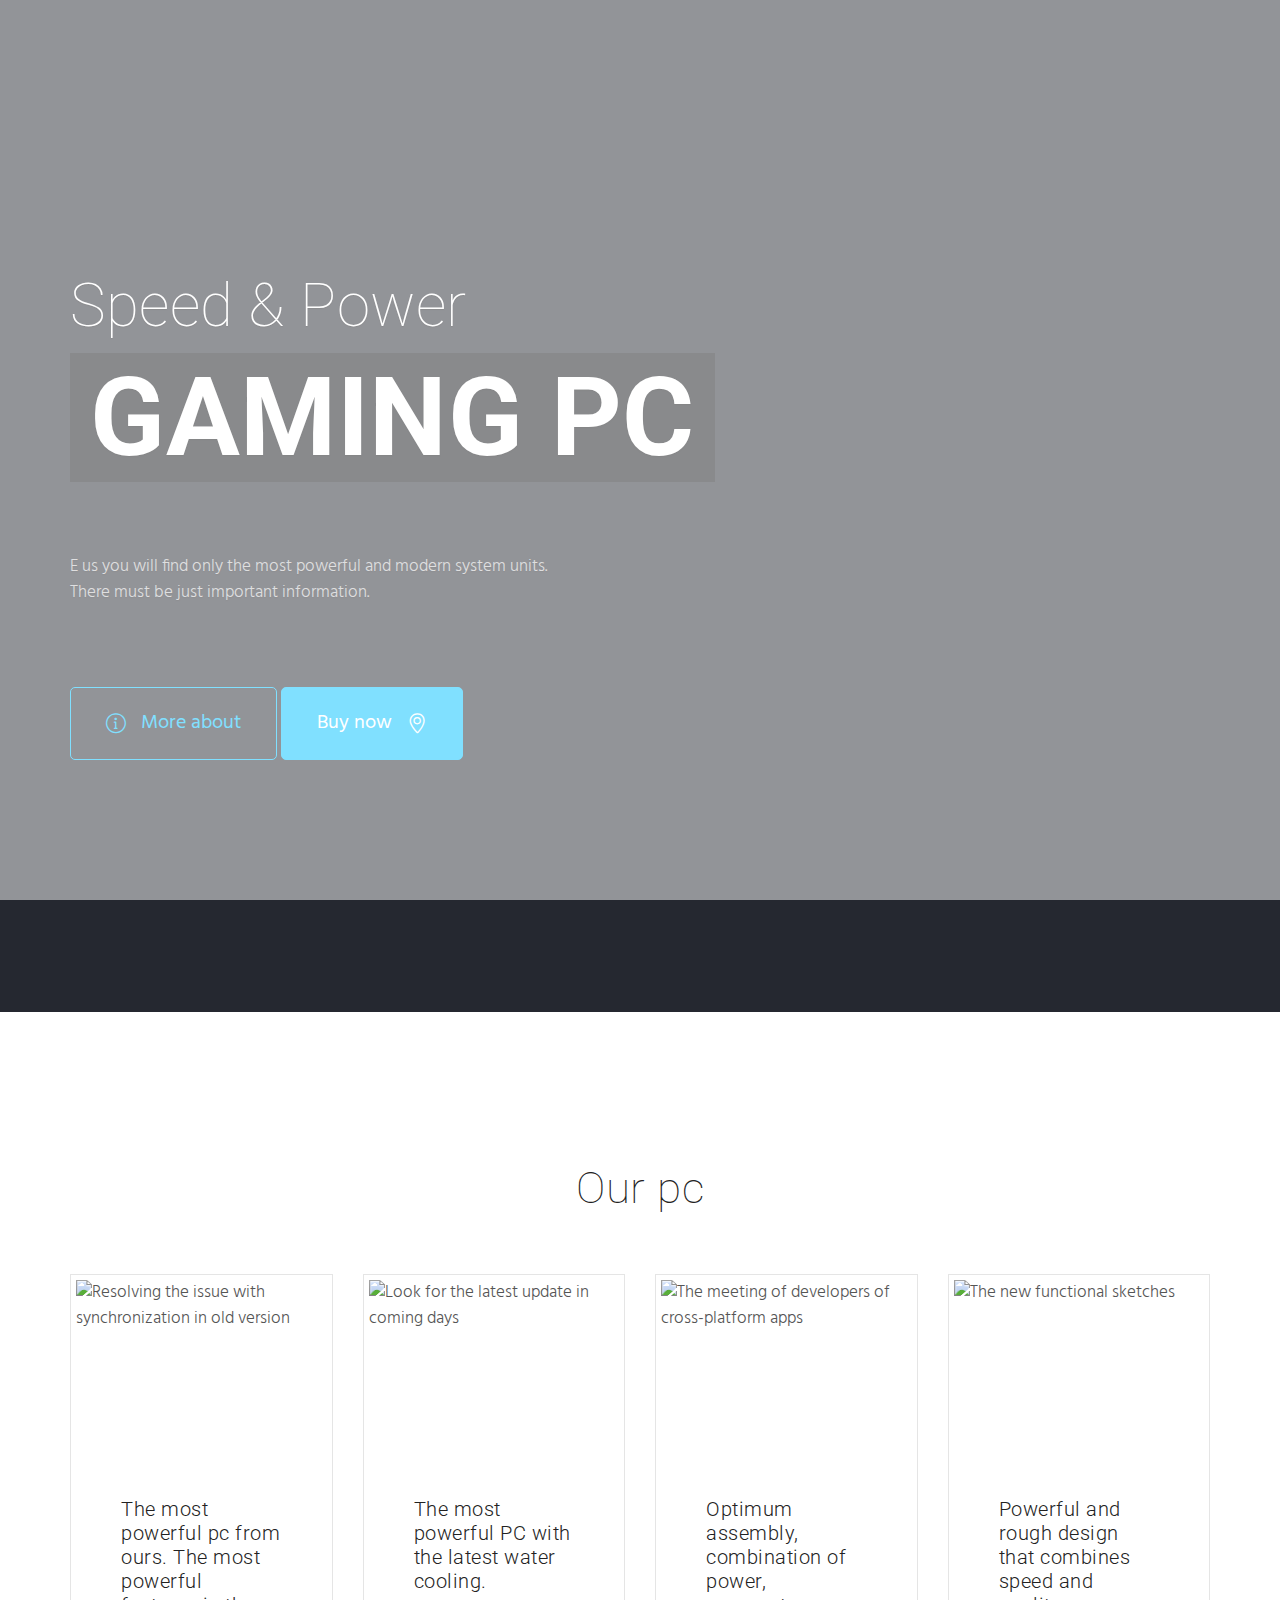
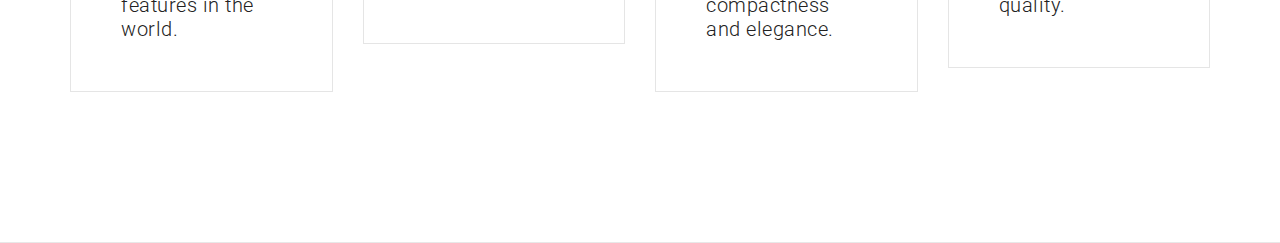
==== index.html @ 763e3b00 "4" ====
<!DOCTYPE html>
<html><head>
    <meta charset="utf-8">
    <meta name="viewport" content="width=device-width, initial-scale=1.0">
    <meta name="description" content="">
    <meta name="keywords" content="">
    <title>PC</title>
    <!--pageMeta-->
    <!-- Loading Bootstrap -->
    <link href="css/bootstrap.css" rel="stylesheet">
    <!-- Loading Elements Styles -->
    <link href="css/style.css" rel="stylesheet">
    <!-- Loading Magnific-Popup Styles -->
    <link href="css/magnific-popup.css" rel="stylesheet">
    <!-- Loading Font Styles -->
    <link href="css/iconfont-style.css" rel="stylesheet">
    <!-- WOW Animate-->
    <link href="scripts/animations/animate.css" rel="stylesheet">
    <!-- Datepicker Styles -->
    <link href="css/bootstrap-datepicker3.min.css" rel="stylesheet">
    <!-- Favicons -->
    <link rel="icon" href="images/favicons/favicon.png">
    <link rel="apple-touch-icon" href="images/favicons/apple-touch-icon.png">
    <link rel="apple-touch-icon" sizes="72x72" href="images/favicons/apple-touch-icon-72x72.png">
    <link rel="apple-touch-icon" sizes="114x114" href="images/favicons/apple-touch-icon-114x114.png">
    
    <!-- HTML5 shim, for IE6-8 support of HTML5 elements. All other JS at the end of file. -->
    <!--[if lt IE 9]>
      <script src="scripts/html5shiv.js"></script>
      <script src="scripts/respond.min.js"></script>
    <![endif]-->
    <!--headerIncludes-->
</head>

<body data-spy="scroll" data-target=".navMenuCollapse">
    <!--PRELOADER-->
			    <div id="preloader">
			        <div class="loading-data"></div>
			    </div>
    <div id="wrap">
    <!-- INTRO HALF RIGHT BLOCK -->
	<!-- RECENT POSTS 3 COL BLOCK -->
		<!-- INTRO LEFT BLOCK -->
	<header id="intro-left" class="intro-block bg-color1 dark-bg fixed-bg double-padding" style="background-image: url(&quot;https://hyperpc.ru/images/project/hyperboost/jove-2/gallery/HYP_0487.jpg&quot;); background-color: rgb(37, 40, 48); background-repeat: no-repeat; background-size: cover; background-attachment: fixed;" src="https://tehno-rating.ru/uploads/facts/414-fact-main-840.jpg">
		<div class="container">
			<div class="slogan">
				<h1>Speed &amp; Power</h1>
				<h2 class="giant-title"><strong class="text-highlight">Gaming PC</strong></h2>
				<p>E us you will find only the most powerful and modern system units.<br>
					There must be just important information.</p>
			</div>
			<a class="btn btn-lg btn-default goto" href="#"><i class="icon icon-info"></i> More about</a>
			<a class="btn btn-lg btn-primary goto" href="#">Buy now <i class="icon right-icon icon-pointer"></i></a>
		</div>
	</header><!-- RECENT POSTS 4 COL BLOCK -->
		<section id="blog-4col">
			<div class="container">
				<h2 class="title text-center">Our pc</h2>
				<div class="row">
					<div class="col-sm-3">
						<div class="post">
							<div class="post-media">
								<a href="#"><img src="https://hyperpc.ru/images/content/main-menu/hyperpc-exclusiven-pc-menu.jpg" alt="Resolving the issue with synchronization in old version" class="img-responsive" style="width: 251px; height: 167px; border-radius: 0px; border-color: rgb(85, 85, 85); border-style: none; border-width: 1px;"></a>
							</div>
							<div class="post-content">
								<h4 class="title"><a href="#">The most powerful pc from ours. The most powerful features in the world.</a></h4>
							</div>
						</div>
					</div>
					<div class="col-sm-3">
						<div class="post">
							<div class="post-media">
								<a href="#"><img src="https://fighters.ru/wp-content/uploads/2018/7b6-best_computers.jpg" alt="Look for the latest update in coming days" class="img-responsive" style="width: 251px; height: 167px; border-radius: 0px; border-color: rgb(85, 85, 85); border-style: none; border-width: 1px;"></a>
							</div>
							<div class="post-content">
								<h4 class="title"><a href="#">The most powerful PC with the latest water cooling.</a></h4>
							</div>
						</div>
					</div>
					<div class="col-sm-3">
						<div class="post">
							<div class="post-media">
								<a href="#"><img src="https://hyperpc.ru/images/content/main-menu/hyperpc-lumen-pc-menu.jpg" alt="The meeting of developers of cross-platform apps" class="img-responsive" style="width: 251px; height: 167px; border-radius: 0px; border-color: rgb(85, 85, 85); border-style: none; border-width: 1px;"></a>
							</div>
							<div class="post-content">
								<h4 class="title"><a href="#">Optimum assembly, combination of power, compactness and elegance.</a></h4>
							</div>
						</div>
					</div>	
					<div class="col-sm-3">
						<div class="post">
							<div class="post-media">
								<a href="#"><img src="https://encrypted-tbn0.gstatic.com/images?q=tbn:ANd9GcRo6nZ7JZdudbCDTx5ZKrKnv0HpkWaFPs0mXOSE7lLolKA1FNlr" alt="The new functional sketches" class="img-responsive" style="width: 251px; height: 167px; border-radius: 0px; border-color: rgb(85, 85, 85); border-style: none; border-width: 1px;"></a>
							</div>
							<div class="post-content">
								<h4 class="title"><a href="#">Powerful and rough design that combines speed and quality.</a></h4>
							</div>
						</div>
					</div>
				</div>
			</div>
		</section></div>
    <!-- /#wrap -->
    <!-- JavaScript -->
    <script src="scripts/jquery-1.11.2.min.js"></script>
    <script src="scripts/bootstrap.min.js"></script>
    <script src="scripts/jquery.validate.min.js"></script>
    <script src="scripts/smoothscroll.js"></script>
    <script src="scripts/jquery.smooth-scroll.min.js"></script>
    <script src="scripts/placeholders.jquery.min.js"></script>
    <script src="scripts/jquery.magnific-popup.min.js"></script>
    <script src="scripts/jquery.counterup.min.js"></script>
    <script src="scripts/waypoints.min.js"></script>
    <script src="scripts/video.js"></script>
    <script src="scripts/bigvideo.js"></script>
    <script src="scripts/animations/wow.min.js"></script>
    <script src="scripts/jquery.jCounter-0.1.4.js"></script>
    <script src="scripts/bootstrap-datepicker.min.js"></script>
    <script src="scripts/audio.min.js"></script>
    <script src="scripts/goodshare.min.js"></script>
    <script src="scripts/custom.js"></script>


</body></html>
---- css/style.css ----
@import url(http://fonts.googleapis.com/css?family=Hind:600,300);
@import url(http://fonts.googleapis.com/css?family=Roboto:500,100,300);
@import url(https://fonts.googleapis.com/css?family=Oswald:300);
@import url(https://fonts.googleapis.com/css?family=Dosis:300);
@import url(https://fonts.googleapis.com/css?family=Josefin+Sans:300);
@import url(https://fonts.googleapis.com/css?family=Lobster);
@import url(https://fonts.googleapis.com/css?family=Parisienne);
@import url(https://fonts.googleapis.com/css?family=Nothing+You+Could+Do);

/*----------------------------------------------------------------------------------------
                        FONT (OPEN SANS) IMPORT FROM GOOGLE FONTS 
-----------------------------------------------------------------------------------------*/


/*----------------------------------------------------------------------------------------
                        COMMON STYLES
-----------------------------------------------------------------------------------------*/

body {
    font-family: 'Hind', sans-serif;
    font-size: 17px;
    font-weight: lighter;
    line-height: 1.5;
    color: #555;
    background: #fff;
}

#wrap {
    overflow: hidden;
}

section,
header {
    padding-top: 150px;
    padding-bottom: 150px;
    position: relative;
    overflow: hidden;
    z-index: 1;
    border-bottom: 1px solid #e8e8e8;
}

section.dark-bg,
header.dark-bg,
.no-sep {
    border-bottom: none;
}

.container,
.container-fluid {
    position: relative;
    z-index: 1;
}

a,
a:hover,
a:focus {
    color: inherit;
    text-decoration: none;
    outline: 0;
    -webkit-transition: all 0.25s ease-out;
    transition: all 0.25s ease-out;
}

h1,
h2,
h3,
h4,
h5 {
    color: #222;
    line-height: 1.2;
    font-family: 'Roboto', sans-serif;
    font-weight: 100;
    letter-spacing: 0.5px;
}

h1 {
    font-size: 60px;
}

h2 {
    font-size: 44px;
    margin: 0 0 30px 0;
}

h3 {
    font-size: 26px;
    font-weight: 300;
}

h4 {
    font-size: 20px;
    font-weight: 300;
    margin: 10px 0 20px 0;
}

h5 {
    color: #00c0ff;
    font-size: 18px;
    font-weight: lighter;
    margin: 10px 0 20px 0;
}

.dark-bg h1,
.dark-bg h2,
.dark-bg h3,
.dark-bg h4 {
    color: #fff;
}

.dark-bg {
    color: #fff;
}

ul {
    margin: 0;
    padding: 0px;
    list-style: none;
}

blockquote {
    padding: 40px;
    display: block;
    position: relative;
    overflow: hidden;
    text-align: left;
    border-radius: 15px;
    border: 1px solid #e8e8e8;
}

blockquote small {
    text-align: inherit;
    padding: 30px 0 0 0;
    color: #aaa;
}

code {
    padding: 20px 20px 20px 80px;
    display: block;
    position: relative;
    text-align: left;
    border-radius: 15px;
    border: 1px solid #e8e8e8;
    color: #03C;
    background: none;
    overflow: auto;
}

code:before {
    content: '</>';
    font-size: 16px;
    font-weight: bold;
    padding-top: 20px;
    display: block;
    position: absolute;
    width: 60px;
    left: 0px;
    top: 0;
    bottom: 0;
    text-align: center;
    color: #ccc;
    background: #f8f8f8;
}

hr {
    margin-top: 20px;
    margin-bottom: 20px;
    border-color: rgba(0, 0, 0, 0.15);
}

.dark-bg hr {
    border-color: rgba(255, 255, 255, 0.4);
}

.table > thead > tr > th,
.table > tbody > tr > th,
.table > tfoot > tr > th,
.table > thead > tr > td,
.table > tbody > tr > td,
.table > tfoot > tr > td {
    padding: 20px;
    border-top: 1px solid rgba(0, 0, 0, 0.05);
}

.dark-bg .table > thead > tr > th,
.dark-bg .table > tbody > tr > th,
.dark-bg .table > tfoot > tr > th,
.dark-bg .table > thead > tr > td,
.dark-bg .table > tbody > tr > td,
.dark-bg .table > tfoot > tr > td {
    padding: 20px;
    border-top: 1px solid rgba(255, 255, 255, 0.1);
}

.table-hover > tbody > tr:hover {
    background-color: rgba(0, 0, 0, 0.025);
}

.dark-bg .table-hover > tbody > tr:hover {
    background-color: rgba(0, 0, 0, 0.2);
}

::-moz-selection {
    background: #00c0ff;
    color: #fff;
}

::selection {
    background: #00c0ff;
    color: #fff;
}

::-moz-selection {
    background: #00c0ff;
    color: #fff;
}

@media (max-width: 1200px) {
    section,
    header {
        padding-top: 100px;
        padding-bottom: 100px;
    }
}

@media (max-width: 992px) {
    body {
        text-align: center;
    }
    section,
    header {
        padding-top: 80px;
        padding-bottom: 80px;
    }
    .text-left,
    .text-right {
        text-align: center;
    }
    h1 {
        font-size: 40px;
    }
    h2 {
        font-size: 30px;
    }
    h3 {
        font-size: 24px;
    }
    h4 {
        font-size: 18px;
    }
    .row [class^=col-] {
        padding-bottom: 40px;
    }
    .row.no-dev [class^=col-],
    .row [class^=col-sm-] {
        padding-bottom: 0px;
    }
    .row [class^=col-]:last-child {
        padding-bottom: 0;
    }
}

@media (max-width: 767px) {
    .row [class^=col-sm-] {
        padding-bottom: 40px;
    }
}


/*----------------------------------------------------------------------------------------
                        FORM STYLES
-----------------------------------------------------------------------------------------*/

form {
    border-top: 1px solid rgba(0, 0, 0, 0.07);
}

.form-group {
    margin: 0;
}

.form-group .btn {
    border-radius: 0;
    font-size: inherit;
    padding: 20px;
}

.form-group input,
.input-group input,
.form-group textarea,
button {
    color: #222;
    box-shadow: none;
    -webkit-appearance: none;
    -moz-appearance: none;
    -ms-appearance: none;
    -o-appearance: none;
    appearance: none;
    border: 0;
    border-radius: 0;
}

.form-group.select-group select::-ms-expand {
    display: none;
}

.form-group.select-group select {
    border-radius: 0;
    border: none;
    outline: none;
    box-shadow: none;
    display: inline-block;
    -webkit-appearance: none;
    -moz-appearance: none;
    -ms-appearance: none;
    -o-appearance: none;
    appearance: none;
    cursor: pointer;
}

.form-group.select-group {
    position: relative
}

.form-group.select-group:before {
    content: '';
    position: absolute;
    bottom: 53%;
    right: 8px;
    width: 0;
    height: 0;
    border-style: solid;
    border-width: 0 4px 4px 4px;
    border-color: transparent transparent #888 transparent;
}

.form-group.select-group:hover:before {
    border-color: transparent transparent #444 transparent;
}

.form-group.select-group:after {
    content: '';
    position: absolute;
    top: 53%;
    right: 8px;
    width: 0;
    height: 0;
    border-style: solid;
    border-width: 4px 4px 0 4px;
    border-color: #888 transparent transparent transparent;
}

.form-group.select-group:hover:after {
    border-color: #444 transparent transparent transparent;
}

.form-group.select-group:before,
.form-group.select-group:after {
    -webkit-transition: all 0.25s ease-in;
    transition: all 0.25s ease-in;
}

.input-group input:focus,
.form-group input:focus,
.form-group textarea:focus,
.input-group button:focus {
    box-shadow: none;
    -webkit-transition: none;
    transition: none;
    border: 0;
    outline: 0;
}

.placeholdersjs,
option[disabled] {
    color: #aaa !important;
}

input.form-control,
select.form-control,
.form-group.select-group select,
.input-group input:focus,
.form-group input:focus,
textarea.form-control {
    border-bottom: 1px solid rgba(0, 0, 0, 0.07);
    padding: 20px 25px 20px 0;
    line-height: 1.6;
    font-size: inherit;
    height: auto;
    width: 100%;
    background: none;
    color: inherit;
}

textarea.form-control {
    resize: none;
    border: none;
}

form button {
    margin-top: 40px;
}

form label {
    display: block;
    font-size: 14px;
    font-weight: normal;
    position: relative;
    margin: 0;
}

form label.error {
    background: #e44646;
    color: #fff;
    padding: 5px 10px;
}

form label.valid {
    display: none !important;
}

.dark-bg form,
.dark-bg form .form-control {
    border-color: rgba(255, 255, 255, 0.2);
}

.form-container {
    background: #fff;
    padding: 40px;
    border-radius: 3px;
}

.dark-bg .form-container {
    background: #252830;
}

.form-container form {
    margin: 0 0 40px 0;
}

.form-container .title,
.form-container p,
.form-container small {
    margin: 0 0 40px 0;
}

.form-container *:last-child {
    margin-bottom: 0;
}

form.line-form {
    border: none;
}

form.line-form input,
form.line-form input:focus,
form.line-form select.form-control,
form.line-form select.form-control:focus {
    border-top: 1px solid #eee;
    border-bottom: 1px solid #eee;
    color: #555;
}

form.line-form select.form-control,
form.line-form select.form-control:focus {
    height: 69px;
}

form.line-form .form-control {
    background: #fff;
    padding: 20px 25px;
    border-right: none;
    border-left: none;
}

form.line-form > div:first-child .form-control {
    border-radius: 3px 0 0 3px;
    border-left: 1px solid #eee;
}

form.line-form button,
form.line-form button:hover,
form.line-form button:focus {
    height: 69px;
    font-size: inherit;
    line-height: 24px;
    padding: 20px 25px;
    border-radius: 0 3px 3px 0;
    border-left: none;
    overflow: hidden;
    margin: 0;
}

form.line-form button .icon {
    font-size: 24px;
}

form.line-form button.btn-primary-white,
form.line-form button.btn-primary-white:hover,
form.line-form button.btn-primary-white:focus,
form.line-form button.btn-primary-white:active {
    border: 1px solid #eee;
    border-left: none;
}

form.line-form label.error {
    margin: 10px 0 0 0;
    display: inline-block;
    padding: 10px 20px;
}

form.line-form.two-fields .form-group {
    float: left;
    width: 40%;
}

form.line-form.five-fields .form-group {
    float: left;
    width: 16.66%;
}

form.line-form .form-control {
    border-left: 1px solid #eee;
}

form.line-form .input-daterange input:last-child,
form.line-form .input-daterange input:first-child {
    border-radius: 0;
}

form.line-form.two-fields button {
    float: left;
    width: 20%;
}

form.line-form.five-fields button {
    float: left;
    width: 16.66%;
}

.dark-bg form.line-form .form-control {
    border-color: #eee;
}

@media (max-width: 767px) {
    form.line-form.two-fields .form-group,
    form.line-form.two-fields button,
    form.line-form.five-fields .form-group,
    form.line-form.five-fields button {
        float: none;
        width: 100%;
        border-radius: 0;
    }
    form.line-form.two-fields .form-group input,
    form.line-form.five-fields .form-group input {
        border: none;
    }
    form.line-form.two-fields .form-group:first-child input,
    form.line-form.five-fields .form-group:first-child input {
        border-bottom: 1px solid #eee;
        border-right: none;
        border-radius: 0;
    }
}


/*----------------------------------------------------------------------------------------
                        DATA LIST STYLE
----------------------------------------------------------------------------------------*/

.data-list li,
.data-list-alt li {
    padding-left: 45px;
    padding-bottom: 30px;
    position: relative;
}

.data-list .icon,
.data-list-alt .icon {
    position: absolute;
    top: 0;
    left: 0;
    font-size: 130%;
    opacity: 0.4;
}

.data-list-alt li {
    border-top: 1px solid rgba(0, 0, 0, 0.05);
    padding-top: 15px;
    padding-bottom: 15px;
}

.data-list-alt .icon {
    top: 15px;
}

@media (max-width: 992px) {
    .data-list li {
        padding-left: 0;
    }
    .data-list .icon {
        position: relative;
        display: block;
        top: auto;
        left: auto;
        padding-bottom: 10px;
        margin: 0;
    }
}


/*----------------------------------------------------------------------------------------
                        BUTTONS STYLES
-----------------------------------------------------------------------------------------*/

.btn:focus,
.btn:active:focus,
.btn.active:focus {
    outline: 0px auto -webkit-focus-ring-color;
}

.input-group-btn:last-child > .btn,
.input-group-btn:last-child > .btn-group {
    margin-left: 0;
}

.btn {
    font-size: inherit;
    -webkit-transition: all 0.25s ease-in;
    transition: all 0.25s ease-in;
}

.btn-sm,
.btn-group-sm > .btn {
    font-size: 14px;
    padding: 3px 7px;
}

.btn-lg,
.btn-group-lg > .btn {
    padding: 22px 35px;
    font-size: inherit;
    font-size: 20px;
    border-radius: 5px;
}

.btn-primary {
    background: #00c0ff;
    border-color: #00c0ff;
}

.btn-primary:hover,
.btn-primary:focus,
.btn-primary:active {
    background: #009acc;
    border-color: #009acc;
}

.btn-primary-white {
    background: #fff;
    border-color: #fff;
    color: #00c0ff;
}

.btn-primary-white:hover,
.btn-primary-white:focus,
.btn-primary-white:active {
    background: #fff;
    border-color: #fff;
    color: #00c0ff;
}

.btn-default {
    border: 1px solid #00c0ff;
    color: #00c0ff;
    background: none;
}

.btn-default:hover,
.btn-default:focus,
.btn-default:active {
    border: 1px solid #009acc;
    color: #009acc;
    background: none;
}

.btn-default-white,
.btn-default-white:hover,
.btn-default-white:focus,
.btn-default-white:active {
    border: 1px solid #fff;
    color: #fff;
    background: none;
}

.download-btn,
.download-btn:hover,
.download-btn:active,
.download-btn:visited {
    display: inline-block;
    position: relative;
    border-radius: 5px;
    background: #000;
    color: #fff;
    overflow: hidden;
    text-align: left;
    padding: 15px 25px 12px 75px;
    font-size: 13px;
    line-height: 1.1;
    vertical-align: middle;
}

.download-btn b {
    display: block;
    padding-top: 4px;
    font-size: 25px;
    font-weight: lighter;
    white-space: nowrap;
}

.download-btn .icon {
    font-size: 40px;
    position: absolute;
    top: 15px;
    left: 20px;
}

a.read-more {
    display: inline-block;
    padding: 0px 5px;
    margin: 0 0 -4px 5px;
    font-size: 16px;
    font-weight: bold;
    line-height: 1;
    border-radius: 2px;
    letter-spacing: 3px;
}

a.read-more:hover {
    color: #00c0ff;
}

/*
a.round-btn{
    position: relative;
    display: inline-block;
    height: 100px;
    width: 100px;
    text-align: center;
    line-height: 107px;
    font-size: 20px;
    background: rgba(0,0,0,0.25);
    border-radius: 50%;
    border:1px solid #fff;
}

a.round-btn:hover{
    background: rgba(0,0,0,0.8);
}
*/

.btn,
.download-btn {
    margin-bottom: 2px;
    margin-top: 2px;
}

.marker-circle {
    display: inline-block;
    background: url(../images/marker-circle-dark.png) center no-repeat;
    background-size: contain;
    padding: 40px 0;
    text-align: center;
}

.dark-bg .marker-circle {
    background: url(../images/marker-circle-light.png) center no-repeat;
    background-size: contain;
}

.marker-arrow-left {
    display: inline-block;
    background: url(../images/marker-arrow-left-dark.png) left no-repeat;
    padding-left: 150px;
    text-align: right;
}

.dark-bg .marker-arrow-left {
    background: url(../images/marker-arrow-left-light.png) left no-repeat;
}

.marker-arrow-right {
    display: inline-block;
    background: url(../images/marker-arrow-right-dark.png) right no-repeat;
    padding-right: 150px;
    text-align: left;
}

.dark-bg .marker-arrow-right {
    background: url(../images/marker-arrow-right-light.png) right no-repeat;
}

.marker-arrow-down {
    display: inline-block;
    background: url(../images/marker-arrow-down-dark.png) center top no-repeat;
    padding-top: 125px;
}

.dark-bg .marker-arrow-down {
    background: url(../images/marker-arrow-down-light.png) center top no-repeat;
}

.marker-arrow-up {
    display: inline-block;
    background: url(../images/marker-arrow-up-dark.png) center bottom no-repeat;
    padding-bottom: 125px;
}

.dark-bg .marker-arrow-up {
    background: url(../images/marker-arrow-up-light.png) center bottom no-repeat;
}


/*----------------------------------------------------------------------------------------
                        BACKGROUND TYPE STYLES
-----------------------------------------------------------------------------------------*/

.bg-color1 {
    background-color: #252830;
}

.bg-color2 {
    background-color: #00c0ff;
}

.bg-color3 {
    background-color: #f8f9fb;
}

.cover-bg,
.fixed-bg,
.pattern-bg,
.contain-bg {
    background-repeat: no-repeat;
    background-position: center;
    background-size: cover;
}

.contain-bg {
    background-size: contain;
    background-position: center bottom;
}

.fixed-bg {
    background-attachment: fixed;
}

.pattern-bg {
    background-repeat: repeat;
    background-size: auto;
}

.video-bg {
    position: absolute;
    top: 0;
    left: 0;
    height: 100%;
    width: 100%;
    text-align: left;
    opacity: 0.5;
    z-index: 0;
}

@media only screen and (-webkit-min-device-pixel-ratio: 2) and (max-device-width: 1024px) {
    .fixed-bg {
        background-attachment: scroll !important;
    }
}


/*----------------------------------------------------------------------------------------
                        TITLE STYLES
-----------------------------------------------------------------------------------------*/

.title {
    margin: 0 0 60px 0;
}

h3.title,
h4.title {
    margin: 0 0 30px 0;
}

h1.sub-title,
h2.sub-title,
h3.sub-title,
h4.sub-title {
    color: #00c0ff;
    margin: 0 0 60px 0;
}

.bg-color2 .sub-title {
    color: #fff;
}

.big-title,
.giant-title,
.mega-title {
    font-size: 70px;
    font-weight: 100;
    text-transform: uppercase;
    margin-bottom: 70px;
}

.giant-title {
    font-size: 110px;
}

.mega-title {
    font-size: 200px;
}

.mega-title .icon {
    font-size: 80%;
}

.big-title.zero-bottom,
.giant-title.zero-bottom {
    margin-bottom: 0;
}

.icon {
    margin-right: 10px;
}

.btn .icon {
    vertical-align: middle;
}

.right-icon {
    margin-left: 10px;
    margin-right: 0;
}

.big-icon {
    display: inline-block;
    font-size: 64px;
}

.center-icon {
    margin-right: auto;
    margin-left: auto;
}

.big-right-icon {
    font-size: 64px;
    margin-left: 10px;
    margin-right: 0;
}

.border-block {
    border: 1px solid rgba(0, 0, 0, 0.1);
    padding: 30px;
}

.dark-bg .border-block {
    border: 1px solid rgba(255, 255, 255, 0.3);
}

.text-highlight {
    background: rgba(0, 0, 0, 0.5);
    padding: 0 20px;
}

.trans-link a {
    opacity: 0.5;
}

.trans-link a:hover {
    opacity: 1;
}

@media (max-width: 767px) {
    .big-title,
    .giant-title {
        font-size: 40px;
    }
    .mega-title {
        font-size: 100px;
    }
}


/*----------------------------------------------------------------------------------------
                        TOGGLES STYLES
-----------------------------------------------------------------------------------------*/

.panel {
    border: 1px solid rgba(0, 0, 0, 0.1);
    box-shadow: none;
    -webkit-box-shadow: none;
    border-radius: 0;
    background-color: #fff;
}

a.panel-heading {
    display: block;
    position: relative;
    border-bottom-width: 1px;
    border-bottom-style: solid;
    border-color: rgba(0, 0, 0, 0.1);
    font-weight: bold;
    padding: 20px 60px 20px 25px;
    color: #00c0ff;
    text-align: left;
}

a.panel-heading:after {
    content: "";
    display: block;
    position: absolute;
    top: 31px;
    right: 25px;
    height: 10px;
    width: 10px;
    border-left: 1px solid rgba(0, 0, 0, 0.2);
    border-top: 1px solid rgba(0, 0, 0, 0.2);
    transform: rotate(45deg);
    -webkit-transform: rotate(45deg);
    -moz-transform: rotate(45deg);
    -ms-transform: rotate(45deg);
    -o-transform: rotate(45deg);
}

a.panel-heading.collapsed:after {
    top: 25px;
    border: none;
    border-right: 1px solid rgba(0, 0, 0, 0.2);
    border-bottom: 1px solid rgba(0, 0, 0, 0.2);
}

.panel-body {
    padding: 40px;
}

.dark-bg .panel {
    background-color: #202229;
}

.dark-bg a.panel-heading:after,
.dark-bg .panel-group .panel-heading + .panel-collapse > .panel-body,
.dark-bg a.panel-heading{
    border-color: rgba(255, 255, 255, 0.2);
}


/*----------------------------------------------------------------------------------------
                        COUNTDOWN STYLES
-----------------------------------------------------------------------------------------*/

.countdown {
    margin-bottom: 20px;
    border: 2px solid rgba(0, 0, 0, 0.25);
    border-radius: 4px;
    display: inline-block;
    padding: 50px 30px;
}

.dark-bg .countdown {
    border: 2px solid rgba(255, 255, 255, 0.25);
}

.countdown > div {
    display: inline-block;
    margin: 0 40px;
}

.countdown > div div {
    font-size: 80px;
    line-height: 1;
    font-family: 'Roboto', sans-serif;
}

.countdown em {
    font-style: normal;
    display: block;
    opacity: 0.5;
    font-size: 14px;
}


/*----------------------------------------------------------------------------------------
                        TABS STYLES
-----------------------------------------------------------------------------------------*/

.nav-tabs-round {
    display: block;
    padding: 30px 0;
}

.nav-tabs-round li {
    display: inline-block;
}

.nav-tabs-round li a {
    border-radius: 40px;
    border: 1px solid transparent;
    display: block;
    padding: 15px 25px;
    margin-bottom: 2px;
}

.nav-tabs-round > li.active > a,
.nav-tabs-round > li.active > a:hover,
.nav-tabs-round > li.active > a:focus {
    border: 1px solid #00c0ff;
    color: #00c0ff;
    background: none;
}

.nav-tabs li a {
    padding: 20px 25px;
    font-weight: bold;
    display: block;
}

.nav-tabs li.active a,
.nav-tabs li.active a:hover,
.nav-tabs li.active a:focus {
    color: #00c0ff;
}

.nav-tabs li a:hover {
    background: none;
}

.tab-content {
    padding: 35px 25px;
    background-color: #fff;
}

.tab-content-border {
    padding: 20px;
    border: 1px solid #ddd;
    border-top: none;
}

.tab-content-zero {
    padding: 0;
}

.tab-content-border .data-list {
    margin: 40px 0 0 40px;
}

@media (max-width: 767px) {
    .nav-tabs > li {
        float: none;
    }
    .nav-tabs > li a {
        display: block;
        border-top: 1px solid #ddd;
        border-right: 1px solid #ddd;
        border-left: 1px solid #ddd;
        border-radius: 0;
        margin: 0;
    }
    .nav-tabs li:first-child a {
        border-radius: 4px 4px 0 0;
    }
    .nav-tabs > li a:hover,
    .nav-tabs > li.active > a,
    .nav-tabs > li.active > a:hover,
    .nav-tabs > li.active > a:focus {
        border-color: #ddd;
    }
}

@media (max-width: 992px) {
    .tab-content-border .data-list {
        margin: 40px 0 0 0;
    }
}


/*----------------------------------------------------------------------------------------
                        PRELOADER STYLES
----------------------------------------------------------------------------------------*/

#preloader {
    top: 0;
    right: 0;
    bottom: 0;
    width: 100%;
    height: 100%;
    left: 0;
    position: fixed;
    z-index: 9999;
}

#preloader:not(.dark-bg) {
    background: #fff;
}

#preloader .loading-data {
    position: absolute;
    top: 50%;
    left: 50%;
    width: 36px;
    height: 36px;
    margin: -18px 0 0 -18px;
    text-align: center;
    border-radius: 50%;
    border: 2px solid #00c0ff;
    border-top-color: rgba(0, 192, 255, 0);
    -webkit-animation: loader-animation 0.8s infinite linear;
    animation: loader-animation 1s infinite linear;
    -webkit-animation-fill-mode: both;
    animation-fill-mode: both;
}

@-webkit-keyframes loader-animation {
    from {
        transform: rotate(0deg);
        -webkit-transform: rotate(0deg);
    }
    to {
        transform: rotate(360deg);
        -webkit-transform: rotate(360deg);
    }
}

@keyframes loader-animation {
    from {
        transform: rotate(0deg);
        -webkit-transform: rotate(0deg);
    }
    to {
        transform: rotate(360deg);
        -webkit-transform: rotate(360deg);
    }
}


/*----------------------------------------------------------------------------------------
                        MODAL POPUP STYLES
----------------------------------------------------------------------------------------*/

.modal {
    overflow-y: auto;
    text-align: center;
}

.modal-content {
    padding: 100px 20px;
    box-shadow: none;
    -webkit-box-shadow: none;
    border-radius: 4px;
    border: 0;
}

.modal-title {
    margin: 0;
}

.modal-title .icon {
    font-size: 48px;
    line-height: 48px;
    display: block;
    margin: 0 0 40px 0;
    color: #00c0ff;
}

.modal-title .icon.icon-ban {
    color: #e44646;
}

.modal-open {
    overflow: auto;
}

.modal-content .close {
    position: absolute;
    top: 10px;
    right: 15px;
}

.close {
    font-family: inherit;
    font-size: 32px;
    font-weight: 100;
    text-shadow: none;
}

.close:focus {
    outline: 0px auto -webkit-focus-ring-color;
}

.modalVideo .modal-content .close {
    position: absolute;
    top: 0;
    right: 0;
    color:#fff;
    opacity: 0.5;
    margin:0;
}

.modalVideo .modal-content {
    padding: 40px 0 0 0;
    background-color: transparent;
}

@media (max-width: 767px) {
    #modalVideo .container {
        margin-top: 20px;
    }
}


/*----------------------------------------------------------------------------------------
                        AUDIO PLAYER STYLES
----------------------------------------------------------------------------------------*/

.audiojs {
    display: block;
    position: relative;
    width: auto;
    height: 40px;
    margin: 0 auto;
    height: 30px;
    background: #fff;
    overflow: hidden;
    font-family: inherit;
    font-size: 12px;
    -o-box-shadow: none;
    box-shadow: none;
    border: 1px solid #eee;
    border-radius: 2px;
}

.cover {
    border-radius: 2px;
    overflow: hidden;
    position: relative;
}

.cover .audiojs {
    border-radius: 0 0 2px 2px;
}

.audiojs audio {
    position: relative;
}

.audiojs .play-pause {
    position: absolute;
    top: 0;
    left: 0;
    width: 30px;
    height: 30px;
    padding: 0;
    margin: 0px;
    float: none;
    overflow: hidden;
    border-right: none;
}

.audiojs p {
    width: 30px;
    height: 30px;
}

.audiojs .play,
.audiojs .pause,
.audiojs .loading,
.audiojs .error {
    display: block;
    position: relative;
    background: none;
}

.audiojs .loading {}

.audiojs .play::after,
.audiojs .pause::after,
.audiojs .loading::after,
.audiojs .error::after {
    content: '';
    display: block;
    position: absolute;
    top: 50%;
    left: 50%;
}

.audiojs .play::after {
    margin-top: -6px;
    margin-left: -3px;
    width: 0;
    height: 0;
    border-style: solid;
    border-width: 5px 0 5px 5px;
    border-color: transparent transparent transparent #00c0ff;
}

.audiojs .pause::after {
    margin-top: -6px;
    margin-left: -4px;
    width: 8px;
    height: 10px;
    border-right: 3px solid #00c0ff;
    border-left: 3px solid #00c0ff;
}

.audiojs .loading::after {
    margin-top: -5px;
    margin-left: -5px;
    width: 10px;
    height: 10px;
    border-radius: 50%;
    border-top: 1px solid #00c0ff;
    border-right: 1px solid #00c0ff;
    border-left: 1px solid #00c0ff;
    border-bottom: 1px solid transparent;
    -webkit-animation: loader-animation 0.5s infinite linear;
    animation: loader-animation 0.5s infinite linear;
}

.audiojs .error::after {
    content: "X";
    color: #ff0000;
    font-weight: bold;
    margin-top: -8px;
    margin-left: -4px;
    width: 10px;
    height: 10px;
}

.audiojs.error .error-message {
    color: #ff0000;
    line-height: 31px;
    padding-left: 20px;
}

.audiojs .scrubber {
    position: absolute;
    top: 13px;
    left: 30px;
    right: 90px;
    width: auto;
    float: none;
    background: #f2f2f2;
    padding: 0;
    margin: 0;
    height: 3px;
    border-top: none;
    border-left: 0px;
    border-bottom: 0px;
    overflow: hidden;
}

.audiojs .progress {
    position: absolute;
    top: 0px;
    left: 0px;
    height: 40px;
    width: 0px;
    background: #00ccff;
    border-radius: 0;
    z-index: 1;
    background-image: none;
}

.audiojs .loaded {
    position: absolute;
    top: 0px;
    left: 0px;
    height: 40px;
    width: 0px;
    background: #ccc;
    background-image: none;
}

.audiojs .time {
    float: none;
    position: absolute;
    right: 0;
    top: 0;
    height: 40px;
    line-height: 31px;
    margin: 0px 10px;
    padding: 0px;
    border-left: none;
    color: #888;
    text-shadow: none;
}

.audiojs .time em {
    padding: 0px 2px 0px 0px;
    color: #ccc;
    font-style: normal;
}

.audiojs .time strong {
    padding: 0px 0px 0px 2px;
    font-weight: normal;
}

.audiojs .error-message {
    display: none;
    margin: 0px 10px;
    height: 36px;
    width: auto;
    overflow: hidden;
    line-height: 36px;
    white-space: nowrap;
    color: #fff;
    text-overflow: ellipsis;
    -o-text-overflow: ellipsis;
    -icab-text-overflow: ellipsis;
    -khtml-text-overflow: ellipsis;
    -moz-text-overflow: ellipsis;
    -webkit-text-overflow: ellipsis;
}

.audiojs .error-message a {
    color: #eee;
    text-decoration: none;
    padding-bottom: 1px;
    border-bottom: 1px solid #999;
    white-space: wrap;
}

.playing .play,
.playing .loading,
.playing .error {
    display: none;
}

.playing .pause {
    display: block;
}

.loading .play,
.loading .pause,
.loading .error {
    display: none;
}

.loading .loading {
    display: block;
}

.error .time,
.error .play,
.error .pause,
.error .scrubber,
.error .loading {
    display: none;
}

.error .error {
    display: block;
}

.error .play-pause p {
    cursor: auto;
}

.error .error-message {
    display: block;
}

ol.playlist {
    text-align: left;
    list-style-position: inside;
    padding: 20px 0 0 0;
    margin: 0;
    font-size: 80%;
}

ol.playlist > li {
    position: relative;
    padding: 7px 0 7px 0px;
    opacity: 0.5;
    border-bottom: 1px solid rgba(0, 0, 0, 0.05);
}

ol.playlist > li a {
    margin-left: 8px;
}

ol.playlist > li:hover {
    opacity: 1;
}

ol.playlist > li.playing {
    opacity: 1;
    border-bottom: 1px solid #00c0ff;
}


/*----------------------------------------------------------------------------------------
                        CAROUSEL SLIDER STYLES
----------------------------------------------------------------------------------------*/

.carousel {
    position: static;
    padding-bottom: 50px;
}

.carousel-indicators {
    display: table;
    font-size: 0;
    line-height: 0;
    width: 100%;
    left: 0;
    margin: 0;
    bottom: 0;
}

.carousel-indicators li,
.carousel-indicators .active {
    display: table-cell;
    width: auto;
    height: 8px;
    margin: 0;
    text-indent: -999px;
    border: none;
    border-radius: 0px;
    cursor: pointer;
    background-color: #000;
    opacity: 0.15;
}

.carousel-indicators .active {
    background-color: #00c0ff;
    opacity: 1;
}

.carousel-control {
    position: absolute;
    top: auto;
    left: 0;
    bottom: 0;
    height: 50px;
    width: 50%;
    opacity: 0.25;
    filter: alpha(opacity=25);
}

.carousel-control.left,
.carousel-control.right {
    background: rgba(0, 0, 0, 0.05);
}

.dark-bg .carousel-control.left,
.dark-bg .carousel-control.right {
    background: rgba(0, 0, 0, 0.5);
}

.carousel-control .arrow {
    display: block;
    position: absolute;
    top: 50%;
    margin-top: -10px;
    height: 20px;
    width: 20px;
    background: none;
    border-top: 1px solid #444;
    border-right: 1px solid #444;
}

.dark-bg .carousel-control .arrow {
    border-top: 1px solid #FFF;
    border-right: 1px solid #FFF;
}

.carousel-control.left .arrow {
    -ms-transform: rotate(-135deg);
    transform: rotate(-135deg);
    -webkit-transform: rotate(-135deg);
    left: 50%;
}

.carousel-control.right .arrow {
    -ms-transform: rotate(45deg);
    transform: rotate(45deg);
    -webkit-transform: rotate(45deg);
    right: 50%;
}

.full-slider,
.full-slider .carousel {
    padding: 0;
}


/*----------------------------------------------------------------------------------------
                        ITEM LIST STYLES
----------------------------------------------------------------------------------------*/

.item-list-right li,
.item-list-left li {
    position: relative;
}

.item-list-right li {
    padding: 0 75px 60px 45px;
    text-align: right;
}

.item-list-left li {
    padding: 0 45px 60px 75px;
    text-align: left;
}

.item-list-center li {
    padding: 0 40px 60px 40px;
    text-align: center;
}

.item-list-border li {
    border: 1px solid rgba(0, 0, 0, 0.1);
    padding: 40px;
    margin-bottom: 30px;
    -webkit-transition: all 0.25s ease-in-out;
    transition: all 0.25s ease-in-out;
}

.item-list-border-alt li {
    background: rgba(255, 255, 255, 0.95);
}

.dark-bg .item-list-border-alt li {
    background: rgba(0, 0, 0, 0.5);
}

.item-list-border li:hover {
    border: 1px solid rgba(0, 0, 0, 0.4);
}

.dark-bg .item-list-border li {
    border: 1px solid rgba(255, 255, 255, 0.1);
}

.dark-bg .item-list-border li:hover {
    border: 1px solid rgba(255, 255, 255, 0.4);
}

.item-list-border li .big-icon {
    font-size: 48px;
    opacity: 0.5;
}

.item-list li {
    padding-bottom: 60px;
}

.item-list-small li {
    padding-bottom: 30px;
}

.item-list-right li .icon,
.item-list-left li .icon {
    font-size: 48px;
    position: absolute;
    display: inline-block;
    top: 0;
    color: #00c0ff;
}

.item-list-right li .img-icon,
.item-list-left li .img-icon {
    position: absolute;
    display: inline-block;
    top: 0;
    max-width: 50px;
    height: auto;
}

.item-list-right li .num-icon,
.item-list-left li .num-icon {
    font-size: 22px;
    font-style: normal;
    position: absolute;
    display: inline-block;
    height: 50px;
    width: 50px;
    border: 1px solid #00c0ff;
    border-radius: 50%;
    overflow: hidden;
    text-align: center;
    line-height: 50px;
    top: 0;
    color: #00c0ff;
}

.item-list-right li .icon,
.item-list-right li .img-icon,
.item-list-right li .num-icon {
    right: 0;
}

.item-list-left li .icon,
.item-list-left li .img-icon,
.item-list-left li .num-icon {
    left: 0;
}

.item-list-center li .icon,
.item-list-center li img {
    display: inline-block;
    font-size: 64px;
    color: #00c0ff;
    margin: 0 0 20px 0;
}

.item-list-right h3,
.item-list-left h3,
.item-list-center h3 {
    margin: 0 0 25px 0;
}

.item-list-right h3:last-child,
.item-list-left h3:last-child,
.item-list-center h3:last-child {
    margin: 0;
}

.item-list-right h4,
.item-list-left h4,
.item-list-center h4 {
    margin: 0 0 15px 0;
}

.item-list-right.item-list-big li {
    padding: 0 80px 100px 30px;
}

.item-list-left.item-list-big li {
    padding: 0 30px 60px 100px;
}

.item-list-big li .icon {
    font-size: 32px;
}

.item-list-right li:last-child,
.item-list-left li:last-child,
.item-list-center li:last-child,
.item-list li:last-child {
    padding-bottom: 0 !important;
}

.dark-bg .item-list-right p,
.dark-bg .item-list-left p,
.dark-bg .item-list-center p {
    opacity: 0.8;
}

@media (max-width: 992px) {
    .item-list-right h3,
    .item-list-left h3 {
        margin: 0 0 10px 0;
    }
    .item-list-left li .icon,
    .item-list-right li .icon,
    .item-list-left li .img-icon,
    .item-list-right li .img-icon,
    .item-list-left li .num-icon,
    .item-list-right li .num-icon {
        position: relative;
        margin: 0 0 20px 0;
    }
    .item-list-left li .img-icon,
    .item-list-right li .img-icon {
        max-width: 50%;
    }
    .item-list-left li,
    .item-list-right li,
    .item-list li {
        padding: 0 20px 40px 20px;
        text-align: center;
    }
}


/*----------------------------------------------------------------------------------------
                        STEPS BLOCK STYLES
----------------------------------------------------------------------------------------*/

ul.step-center-block li,
ul.step-left-block li,
ul.step-path-block li {
    padding-bottom: 70px;
    position: relative;
    overflow: hidden;
}

ul.step-left-block li {
    padding-left: 150px;
}

ul.step-center-block li .step-text,
ul.step-left-block li .step-text,
ul.step-path-block li .step-text {
    float: left;
    width: 40%;
}

ul.step-left-block li .step-text {
    width: 50%;
}

ul.step-path-block li .step-text {
    border: 1px solid rgba(0, 0, 0, 0.2);
    border-radius: 8px;
    padding: 50px 60px;
}

.dark-bg ul.step-path-block li .step-text {
    border-color: rgba(255, 255, 255, 0.3);
}

ul.step-path-block li.reverse .step-text,
ul.step-center-block li.reverse .step-text {
    float: right;
}

ul.step-center-block li .step-img,
ul.step-path-block li .step-img {
    float: right;
    width: 40%;
    position: relative;
    z-index: 2;
}

ul.step-left-block li .step-img {
    float: left;
    width: 40%;
    margin-right: 8%;
}

ul.step-center-block li.reverse .step-img,
ul.step-path-block li.reverse .step-img {
    float: left;
}

ul.step-center-block li .step-num,
ul.step-left-block li .step-num {
    position: absolute;
    height: 100px;
    width: 100px;
    left: 50%;
    margin-left: -50px;
    top: 0;
    border: 1px solid #00c0ff;
    border-radius: 50%;
    font-family: 'Roboto', sans-serif;
    font-weight: 100;
    text-align: center;
    line-height: 100px;
    overflow: hidden;
    font-size: 50px;
    font-weight: lighter;
}

ul.step-left-block li .step-num {
    left: 0;
    margin-left: 0;
}

ul.step-center-block li:before,
ul.step-left-block li:before {
    content: "";
    position: absolute;
    display: block;
    top: 100px;
    left: 50%;
    bottom: 0;
    width: 1px;
    background: #00c0ff;
}

ul.step-left-block li:before {
    left: 50px;
}

ul.step-path-block li:before {
    content: "";
    position: absolute;
    z-index: 1;
    display: block;
    top: 40%;
    left: 40%;
    right: 20%;
    bottom: 0;
    border-top: 1px dashed rgba(0, 0, 0, 0.2);
    border-right: 1px dashed rgba(0, 0, 0, 0.2);
    border-radius: 0 8px 0 0;
}

ul.step-path-block li.reverse:before {
    left: 20%;
    right: 40%;
    border-left: 1px dashed rgba(0, 0, 0, 0.2);
    border-right: none;
    border-radius: 8px 0 0 0;
}

.dark-bg ul.step-path-block li:before {
    border-color: rgba(255, 255, 255, 0.3);
}

ul.step-center-block li:last-child,
ul.step-left-block li:last-child,
ul.step-path-block li:last-child {
    padding-bottom: 0;
}

ul.step-center-block li:last-child:before,
ul.step-left-block li:last-child:before,
ul.step-path-block li:last-child:before {
    display: none;
}

ul.step-center-block li:after,
ul.step-left-block li:after {
    content: "";
    display: block;
    clear: both;
}

@media (max-width: 992px) {
    ul.step-left-block li {
        padding-left: 0;
    }
    ul.step-center-block li .step-num,
    ul.step-left-block li .step-num {
        position: relative;
        display: inline-block;
        margin-bottom: 20px;
        left: auto;
        margin-left: 0;
    }
    ul.step-center-block li .step-text,
    ul.step-center-block li .step-img,
    ul.step-left-block li .step-text,
    ul.step-left-block li .step-img,
    ul.step-path-block li .step-text,
    ul.step-path-block li .step-img {
        float: none;
        width: 100%;
    }
    ul.step-center-block li .step-img,
    ul.step-left-block li .step-img,
    ul.step-path-block li .step-img {
        margin-bottom: 40px;
    }
    ul.step-center-block li:before,
    ul.step-left-block li:before,
    ul.step-path-block li:before {
        display: none;
    }
}


/*----------------------------------------------------------------------------------------
                        DIAGRAM STYLES
----------------------------------------------------------------------------------------*/

ul.diagram {
    display: table;
    width: 100%;
    border: 1px solid rgba(0, 0, 0, 0.1);
    padding: 50px 30px 30px 30px;
    font-size: 14px;
    background-position: bottom;
}

.dark-bg ul.diagram {
    border: 1px solid rgba(255, 255, 255, 0.3);
}

ul.diagram li {
    display: table-cell;
    text-align: center;
    height: 100%;
    vertical-align: top;
}

ul.diagram li span {
    display: block;
    position: relative;
    text-align: center;
}

ul.diagram li span.name {
    font-weight: bold;
    padding: 10px 2px 0 2px;
}

ul.diagram li span.column {
    height: 400px;
    font-size: 11px;
    display: inline-block;
    position: relative;
    overflow: hidden;
    width: 40%;
    margin: 0 5%;
}

ul.diagram li span.column span {
    color: #fafafa;
    line-height: 25px;
    width: 100%;
    display: block;
    position: absolute;
    bottom: 0;
}

ul.diagram.multicol li span.column {
    width: 18%;
    margin: 0 1%;
}

ul.diagram.val-5 li {
    width: 20%;
}

ul.diagram.val-6 li {
    width: 16.66%;
}

ul.diagram.val-10 li {
    width: 10%;
}

ul.diagram.val-12 li {
    width: 8.3%;
}

ul.diagram-horizontal {
    width: 100%;
    border: 1px solid rgba(0, 0, 0, 0.1);
    padding: 50px 30px;
    font-size: 14px;
    background-position: bottom;
}

.dark-bg ul.diagram-horizontal {
    border: 1px solid rgba(255, 255, 255, 0.3);
}

ul.diagram-horizontal li {
    position: relative;
    padding-bottom: 30px;
}

ul.diagram-horizontal li:last-child {
    padding-bottom: 0;
}

ul.diagram-horizontal li span {
    display: block;
    position: relative;
}

ul.diagram-horizontal li span.name {
    position: absolute;
    top: 0;
    left: 0;
    bottom: 0;
    width: 100px;
    padding-right: 10px;
    height: 100%;
    font-weight: bold;
    text-align: left;
}

ul.diagram-horizontal.name-inline li span.name {
    position: relative;
    top: auto;
    left: auto;
    height: auto;
    width: 100%;
    padding-top: 10px;
}

ul.diagram-horizontal li span.column {
    font-size: 11px;
    position: relative;
    overflow: hidden;
    margin-left: 100px;
}

ul.diagram-horizontal.name-inline li span.column {
    margin-left: 0;
}

ul.diagram-horizontal li span.column span {
    color: #fafafa;
    padding: 2px 5px;
    text-align: right;
}

.red {
    background-color: #fc4848;
}

.green {
    background-color: #50df53;
}

.orange {
    background-color: #ff9c00;
}

.blue {
    background-color: #32a6ff;
}

.purple {
    background-color: #C39;
}

.default {
    background-color: #aaa;
}

.color-list li {
    position: relative;
    padding-left: 80px;
    margin-bottom: 20px;
    text-align: left;
}

.color-list li .color-mark {
    position: absolute;
    width: 50px;
    height: 4px;
    left: 0;
    top: 10px;
}

.color-list li:last-child {
    margin-bottom: 0;
}

@media (max-width: 992px) {
    ul.diagram li span.column span {
        text-indent: -1000px;
    }
}


/*----------------------------------------------------------------------------------------
                        SCREENS STYLES
----------------------------------------------------------------------------------------*/

.screen {
    max-width: 100%;
    height: auto;
}

.container-half {
    position: absolute;
    width: 50%;
    top: 0;
    bottom: 0;
}

.container-half-right {
    right: 0;
}

.container-half-left {
    left: 0;
}

img.full-height {
    height: 100%;
    width: auto;
}

img.full-width {
    width: 100%;
    height: auto;
}

@media (max-width: 992px) {
    .container-half-right,
    .container-half-left {
        display: none;
    }
}


/*----------------------------------------------------------------------------------------
                        MAIN NAVIGATION STYLES
----------------------------------------------------------------------------------------*/

nav.navbar {
    border-radius: 0;
    border: none;
    margin: 0;
    box-shadow: 0px 0px 1px rgba(0, 0, 0, 0.4);
    -webkit-box-shadow: 0px 0px 1px rgba(0, 0, 0, 0.4);
    z-index: 2;
    -webkit-transition: all 0.5s ease-in-out;
    transition: all 0.5s ease-in-out;
}

nav.navbar.dark-bg {
    box-shadow: none;
    -webkit-box-shadow: none;
}

.navbar-fixed-top {
    height: 60px;
}

.navbar-collapse {
    padding: 0;
}

nav.navbar-slide {
    top: -60px;
}

nav.navbar-slide.show-menu {
    top: 0;
}

nav .info-header {
    font-size: 20px;
    line-height: 60px;
    float: right;
}

nav .info-header.left {
    float: left;
}

nav .info-header .btn {
    margin-left: 10px;
}

@media (min-width: 992px) {
    nav.navbar-slide.navbar-transparent:not(.show-menu) {
        box-shadow: none;
        -webkit-box-shadow: none;
        top: 0px;
        background-color: transparent !important;
        padding: 15px 15px 0 15px;
        height: 75px;
    }
}

.navbar .nav,
.navbar .soc-list,
.navbar .share-list {
    list-style: none;
    float: right;
    z-index: 5;
    margin: 0;
}

.navbar .share-list {
    margin: 10px 0;
}

.navbar.navbar-center .navbar-brand,
.navbar.navbar-center .nav,
.navbar.navbar-center .nav li {
    float: none;
    display: inline-block;
}

.navbar .soc-list li {
    margin: 0;
}

.navbar .soc-list .icon {
    line-height: 60px;
}

.navbar .nav li {
    float: left;
    padding: 5px;
}

.navbar .nav li a {
    display: block;
    font-size: 14px;
    height: 50px;
    line-height: 50px;
    padding: 0 15px;
    text-decoration: none;
    outline: none;
    background: inherit;
}

.navbar .nav li a:hover,
.navbar .nav li.active a {
    background: none;
    color: #00c0ff;
}

.navbar > .container .navbar-brand,
.navbar > .container-fluid .navbar-brand {
    height: 60px;
    line-height: 60px;
    margin: 0;
    padding: 0;
    letter-spacing: 2px;
    color: #00c0ff;
}

.navbar .login-panel {
    float: right;
    font-size: 0;
    margin-right: -15px;
}

.navbar .login-panel .btn {
    margin: 0;
    border-radius: 0;
    font-size: 14px;
    padding: 0 20px;
    line-height: 58px;
}

.navbar-brand img {
    display: inline-block;
    vertical-align: middle;
}

.navbar-toggle {
    float: right;
    height: 60px;
    margin: 0;
    padding: 0;
}

.navbar-center .navbar-toggle {
    width: 100%;
}

.navbar-toggle .icon-bar {
    background: #00c0ff;
    height: 2px;
    border-radius: 2px;
}

.navbar-toggle .icon-bar + .icon-bar {
    margin-top: 6px;
}

.navbar-toggle.round-toggle .icon-bar {
    height: 8px;
    width: 8px;
    border-radius: 50%;
    display: inline-block;
}

.navbar-toggle.round-toggle .icon-bar + .icon-bar {
    margin-top: 0;
    margin-left: 3px;
}

.navbar-fixed-top {
    border-width: 0;
}

@media (max-width: 992px) {
    nav .container {
        width: 100%;
    }
    nav.navbar .container-fluid,
    nav.navbar .container {
        background-color: inherit;
    }
    .navbar-collapse {
        margin: 60px 0 0 0;
    }
    .navbar .nav,
    .navbar .soc-list {
        float: none;
        text-align: center;
        padding: 15px 0;
    }
    .navbar .nav li,
    .navbar .login-panel {
        float: none;
        margin: 0;
    }
    .navbar .login-panel .btn {
        display: block;
    }
    .navbar.navbar-center .nav {
        padding: 0;
    }
    .navbar.navbar-center .nav li {
        display: block;
    }
}

@media (max-width: 500px) {
    nav .info-header .btn,
    nav .info-header span {
        display: none;
    }
}


/*----------------------------------------------------------------------------------------
                        INTRO STYLES
----------------------------------------------------------------------------------------*/

.intro-block .logo {
    margin: 0 0 80px 0;
}

.intro-block .slogan {
    margin: 0 0 80px 0;
}

.dark-bg .slogan {
    text-shadow: 0px 1px 1px rgba(0, 0, 0, 0.4);
    -webkit-text-shadow: 0px 1px 1px rgba(0, 0, 0, 0.4);
}

.intro-block .slogan p {
    margin: 50px 0 0 0;
    opacity: 0.7;
}

#big-video-wrap video,
.vjs-control-bar {
    display: none;
}

.intro-blog-block {
    padding: 150px 0 100px 0;
}

@media (max-width: 992px) {
    .intro-block {
        text-align: center;
    }
    .intro-block .slogan {
        margin: 0 10px 50px 10px;
    }
}


/*----------------------------------------------------------------------------------------
                        TYPES BLOCK BEGIN
----------------------------------------------------------------------------------------*/

.types-block {
    padding: 0;
}

.types-block .row > div {
    min-height: 400px;
    position: relative;
}

.types-block .content {
    margin: 0 80px 70px 80px;
    position: absolute;
    left: 0;
    bottom: 0;
}

.types-block .content p {
    margin: 0;
}

@media (max-width: 992px) {
    .types-block .row > div {
        min-height: 0px;
        padding: 100px 50px 50px 50px !important;
    }
    .types-block .content {
        position: relative;
        margin: 0;
        left: auto;
        bottom: auto;
    }
}


/*----------------------------------------------------------------------------------------
                        TEAM BLOCK BEGIN
----------------------------------------------------------------------------------------*/

.team-block img {
    margin: 0 auto 30px auto;
}

.team-block img:last-child {
    margin-bottom: 0;
}

.team-block .name {
    margin: 0 0 10px 0;
}

.team-block .occupation {
    margin: 0 0 20px 0;
    font-weight: 300;
    opacity: 0.4;
}

.team-block .soc-list {
    margin-top: 25px;
}

@media (min-width: 992px) {
    .team-block [class^=col-] {
        padding-left: 40px;
        padding-right: 40px;
    }
}


/*----------------------------------------------------------------------------------------
                        FACTS BLOCK STYLES
----------------------------------------------------------------------------------------*/

.facts-block .icon {
    display: block;
    font-size: 64px;
    padding-bottom: 20px;
    opacity: 0.4;
}

.facts-block h3 {
    font-size: 80px;
    margin: 0 0 10px 0;
    line-height: 1;
}

.facts-block h4 {
    margin: 0;
}


/*----------------------------------------------------------------------------------------
                        PORTFOLIO BLOCK STYLES
----------------------------------------------------------------------------------------*/

.portfolio-list {
    display: block;
    position: relative;
    margin-left: -15px;
    margin-right: -15px;
    font-size: 0;
    text-align: left;
}

.portfolio-list li {
    display: inline-block;
    vertical-align: top;
    position: relative;
    overflow: hidden;
    padding: 0;
    font-size: 17px;
}

.portfolio-list li a:not(.btn) {
    display: block;
    position: relative;
    color: #fff;
    background: #252830;
}


.portfolio-list li a span.icon{
    position: absolute;
    z-index: 10;
    display: block;
    text-align: center;
    line-height: 100px;
    font-size: 40px;
    height: 100px;
    width: 100px;
    top:50%;
    margin-top: -50px;
    margin-left: -50px;
    left:50%;
}

.portfolio-list li a:hover span.icon{
    opacity: 0;
    -ms-transform: translateY(-50px);
    transform: translateY(-50px);
    -webkit-transform: translateY(-50px);
}

.portfolio-list li a span:not(.label, .icon) {
    font-size: 20px;
    position: absolute;
    display: block;
    z-index: 2;
    top: 50%;
    margin-top: -10px;
    left: 5%;
    right: 5%;
    text-align: center;
    opacity: 0;
    -ms-transform: translateY(10px);
    transform: translateY(10px);
    -webkit-transform: translateY(10px);
}

.portfolio-list li a span.label {
    position: absolute;
    z-index: 3;
    top: 0;
    right: 0;
    border-radius: 0;
    padding: 10px 15px 8px;
}

.portfolio-list li a:hover span:not(.label, .icon) {
    opacity: 1;
    -ms-transform: translateY(0);
    transform: translateY(0);
    -webkit-transform: translateY(0);
}

.portfolio-list li .desc {
    display: block;
    padding: 10px 0;
}

.portfolio-list li .desc .price {
    letter-spacing: 1px;
}

.portfolio-list li .desc .price del {
    opacity: 0.5;
    padding-left: 10px;
    font-size: 85%;
}

.portfolio-list li .desc .name {
    display: block;
    font-weight: bold;
}

.portfolio-list li .desc .btn {
    float: right;
}

.portfolio-list li img {
    width: 100%;
    height: auto;
}

.portfolio-list li > a:hover img {
    opacity: 0.25;
}

.portfolio-list li img,
.portfolio-list li a span {
    -webkit-transition: all 0.25s ease-in-out;
    transition: all 0.25s ease-in-out;
}

.portfolio-list li {
    width: 25%;
}

.container .portfolio-list li {
    width: 33.33%;
    padding: 15px;
}

.container .portfolio-4col li {
    width: 25%;
}

@media (max-width: 1400px) {
    .portfolio-list li {
        width: 33.33%;
    }
}

@media (max-width: 900px) {
    .portfolio-list li,
    .container .portfolio-list li {
        width: 50%;
    }
}

@media (max-width: 500px) {
    .portfolio-list li,
    .container .portfolio-list li {
        width: 100%;
    }
    .container .portfolio-list li {
        padding-top: 0;
    }
}


/*----------------------------------------------------------------------------------------
                        QUOTE BLOCK STYLES
----------------------------------------------------------------------------------------*/

.quote-block .quote {
    border: 1px solid rgba(0, 0, 0, 0.1);
    padding: 30px;
    margin-bottom: 30px;
    background: #fff;
}

.dark-bg.quote-block .quote {
    border: 1px solid rgba(255, 255, 255, 0.1);
    background: none;
}

.quote-block .quote small {
    display: block;
    margin-top: 30px;
    color: inherit;
    opacity: 0.5;
}

.quote-block .icon,
.quote-block .quote img {
    border-radius: 50%;
    font-size: 28px;
    display: inline-block;
    margin-bottom: 30px;
}

.quote-block .quote img.no-round {
    border-radius: 0;
}

.quote-block .carousel .quote {
    margin-bottom: 0;
    background: none;
    padding-top: 0;
    padding-bottom: 0;
    border: 0;
}

.quote-block .carousel .quote h4 {
    line-height: 1.6;
    color: inherit;
    font-size: 28px;
}

@media (min-width: 768px) {
    .quote-block .carousel .container {
        width: 720px;
    }
}

@media (min-width: 992px) {
    .quote-block .carousel .container {
        width: 940px;
    }
}

@media (min-width: 1200px) {
    .quote-block .carousel .container {
        width: 1140px;
    }
}

@media (max-width: 768px) {
    .quote-block .carousel .quote h4 {
        font-size: 18px;
    }
}


/*----------------------------------------------------------------------------------------
                        CLIENTS BLOCK STYLES
----------------------------------------------------------------------------------------*/

.clients-block {
    padding: 100px 0;
}


/*----------------------------------------------------------------------------------------
                        PRICING TABLES BLOCK STYLES
----------------------------------------------------------------------------------------*/

.pricing-table {
    position: relative;
    border: 1px solid rgba(0, 0, 0, 0.1);
    text-align: center;
    background: #fff;
    -webkit-transition: all 0.25s ease-out;
    transition: all 0.25s ease-out;
}

.pricing-table:hover {
    box-shadow: 0px 0px 20px rgba(0, 0, 0, 0.05);
    -webkit-box-shadow: 0px 0px 20px rgba(0, 0, 0, 0.05);
    -moz-box-shadow: 0px 0px 20px rgba(0, 0, 0, 0.05);
    -ms-box-shadow: 0px 0px 20px rgba(0, 0, 0, 0.05);
    -o-box-shadow: 0px 0px 20px rgba(0, 0, 0, 0.05);
}

.pricing-table .stamp {
    position: absolute;
    right: -10px;
    top: 70px;
    overflow: hidden;
    background: #fff698;
    color: #cfb035;
    height: 90px;
    width: 90px;
    padding: 5px;
    border-radius: 50%;
    border: 2px solid #cfb035;
    font-weight: bold;
    line-height: 1;
    font-size: 14px;
    text-transform: uppercase;
}

.pricing-table .stamp .icon {
    display: block;
    font-size: 32px;
    margin: 5px 0;
}

.pricing-table h4 {
    display: block;
    padding: 40px 0;
    margin: 0;
    font-weight: bolder;
}

.pricing-table span {
    display: block;
    font-weight: bold;
    font-size: 50px;
    padding: 40px 0;
}

.pricing-table span.clean {
    padding-bottom: 0;
}

.pricing-table span small {
    opacity: 0.5;
    font-weight: normal;
    font-size: 14px;
}

.benefits-list {
    display: inline-block;
    margin: 50px 35px;
    text-align: left;
}

.pricing-table .btn {
    display: block;
    margin: 0 35px 35px 35px;
    padding: 12px;
}

.benefits-list li {
    padding: 6px 0;
}

.benefits-list li del {
    opacity: 0.15;
}

.pricing-table p {
    margin: 50px 35px;
}

.dark-bg .pricing-table {
    border-color: transparent;
    background: rgba(0, 0, 0, 0.25);
}

.dark-bg .pricing-table p {
    opacity: 0.7;
}


/*----------------------------------------------------------------------------------------
                        MAP BLOCK STYLES
----------------------------------------------------------------------------------------*/

#canvas-map {
    position: absolute;
    top: 0;
    left: 0;
    height: 100%;
    width: 100%;
}

.contact_list {
    margin-top: 200px;
    display: inline-block;
    padding: 40px;
    background: #fff;
    border-radius: 10px;
}

.contact_list li {
    padding-bottom: 10px;
}

.contact_list li:last-child {
    padding-bottom: 0;
}


/*----------------------------------------------------------------------------------------
                        GOTO BLOCK STYLES
----------------------------------------------------------------------------------------*/

.goto-block {
    padding-top: 25px;
    padding-bottom: 25px;
}

a.top-arrow {
    display: inline-block;
    position: relative;
    height: 30px;
    width: 30px;
    border-left: 1px solid #222;
    border-top: 1px solid #222;
    transform: rotate(45deg);
    -webkit-transform: rotate(45deg);
    -moz-transform: rotate(45deg);
    -ms-transform: rotate(45deg);
    -o-transform: rotate(45deg);
    margin-bottom: -20px;
    opacity: 0.5;
}

a.top-arrow:hover {
    margin-bottom: -16px;
    opacity: 1;
}

.dark-bg a.top-arrow {
    border-color: #fff;
}


/*----------------------------------------------------------------------------------------
                        SOCIAL ICONS STYLES
----------------------------------------------------------------------------------------*/

.soc-list li {
    display: inline-block;
    margin: 10px 0;
}

.soc-list .icon {
    display: inline-block;
    font-size: 25px;
    margin: 0 10px;
    -webkit-transition: all 0.2s ease-out;
    transition: all 0.2s ease-out;
}

.share-list li {
    display: inline-block;
    margin: 5px 0;
}

.share-list li a {
    display: block;
    background: #888;
    color: #fff;
    padding: 5px 0 5px 10px;
    border-radius: 2px;
    line-height: 1;
    font-size: 14px;
}

.share-list.big-share-list li a {
    padding: 15px 10px 15px 20px;
    border-radius: 4px;
    line-height: 1;
    font-size: 18px;
}

.share-list li .icon {
    color: #fff;
    opacity: 0.7;
    display: inline-block;
    line-height: 1.2;
}

.share-list li a:hover .icon {
    opacity: 1;
}

.share-list li a span {
    margin: 0 10px 0 0;
}

.icon-twitter,
.icon-twitter2 {
    color: #00aced;
}

.share-list li [data-type="tw"] {
    background: #00aced;
}

.icon-facebook,
.icon-facebook2 {
    color: #3b5998;
}

.share-list li [data-type="fb"] {
    background: #3b5998;
}

.icon-dribbble,
.icon-dribbble2 {
    color: #ea4c89;
}

.icon-googleplus,
.icon-googleplus2 {
    color: #dd4b39;
}

.share-list li [data-type="gp"] {
    background: #dd4b39;
}

.icon-linkedin,
.icon-linkedin2 {
    color: #007bb6;
}

.share-list li [data-type="li"] {
    background: #007bb6;
}

.icon-instagram {
    color: #517fa4;
}

.icon-pinterest {
    color: #cb2027;
}

.share-list li [data-type="pt"] {
    background: #cb2027;
}

.icon-flickr {
    color: #ff0084;
}

.icon-behance {
    color: #1769ff;
}

.icon-star {
    color: #ffd200;
}

.dark-bg .soc-list .icon {
    color: #fff;
    opacity: 0.5;
}

.dark-bg .soc-list .icon:hover {
    opacity: 1;
}


/*----------------------------------------------------------------------------------------
                                        FOOTER STYLES
----------------------------------------------------------------------------------------*/

footer {
    padding-top: 80px;
    padding-bottom: 80px;
}

footer h4 {
    margin-top: 0;
}

footer .links-list li {
    font-size: 15px;
    padding-bottom: 10px;
}

footer img.logo {
    float: left;
    margin: 0 20px 0 0;
}

@media (max-width: 992px) {
    footer {
        padding: 50px 0;
    }
    footer img.logo {
        display: none;
    }
}


/*----------------------------------------------------------------------------------------
                                        BLOG - UPDATE V1.2
----------------------------------------------------------------------------------------*/


/*----------------------------------------------------------------------------------------
                                         SIDEBAR
----------------------------------------------------------------------------------------*/

aside.blog-sidebar .search #search_form {
    border: 1px solid rgba(0, 0, 0, 0.07);
    border-radius: 3px;
    overflow: hidden;
}

aside.blog-sidebar .search .form-control {
    padding-right: 0;
    background: none;
    color: inherit;
}

aside.blog-sidebar .search .btn {
    background: none;
    font-size: 20px;
    color: #aaa;
    padding-right: 15px;
}

aside.blog-sidebar .search .btn:hover {
    color: #00c0ff;
}

aside.blog-sidebar .widget {
    margin: 50px 0 0 0;
}

aside.blog-sidebar .widget:first-child {
    margin: 0;
}

aside.blog-sidebar .widget h3 {
    padding: 0 0 20px 0;
    margin: 0 0 20px 0;
    border-bottom: 1px solid rgba(0, 0, 0, 0.07);
}

aside.blog-sidebar .category ul li {
    padding: 0;
}

aside.blog-sidebar .category ul a {
    text-decoration: none;
    display: block;
    padding: 0 0 15px 0;
}

aside.blog-sidebar .category ul a:hover {
    color: #00c0ff;
}

aside.blog-sidebar .recent-posts ul li {
    padding: 0px 0px 15px 0;
    margin: 0 0 15px 0;
    position: relative;
    border-bottom: 1px solid rgba(0, 0, 0, 0.07);
}

aside.blog-sidebar .recent-posts ul li a {
    text-decoration: none;
}

aside.blog-sidebar .recent-posts .post-info > * {
    font-size: 14px;
    display: inline-block;
    padding-right: 15px;
    opacity: 0.4;
}

.dark-bg aside.blog-sidebar .search #search_form,
.dark-bg aside.blog-sidebar .widget h3,
.dark-bg aside.blog-sidebar .recent-posts ul li {
    border-color: rgba(255, 255, 255, 0.1);
}

@media (max-width: 992px) {
    aside.blog-sidebar {
        margin: 50px 0 0 0;
        text-align: center;
    }
}


/*----------------------------------------------------------------------------------------
                                         TAGS
----------------------------------------------------------------------------------------*/

.tags li {
    display: inline-block;
    padding: 0;
}

.tags li a {
    display: block;
    padding: 5px 10px;
    margin: 0 0 4px 0;
    text-decoration: none;
    font-size: 14px;
    color: inherit;
    border: 1px solid #ccc;
    opacity: 0.5;
}

.tags li a:hover,
.dark-bg .tags li a:hover {
    color: #00c0ff;
    border-color: #00c0ff;
    opacity: 1;
}

.dark-bg .tags li a {
    border-color: #fff;
}


/*----------------------------------------------------------------------------------------
                                        POST BOX
----------------------------------------------------------------------------------------*/

.post {
    border: 1px solid rgba(0, 0, 0, 0.1);
    background-color: #fff;
}

.post .post-media {
    padding: 5px 5px 0 5px;
}

.post .post-content {
    padding: 50px;
    position: relative;
}

.post .post-content .title {
    margin: 0 0 40px 0;
}

.post .post-content h4:first-child {
    margin-top: 0;
}

.post .post-desc {
    margin-bottom: 40px;
}

.post .post-info > * {
    display: inline-block;
    padding: 0 20px 0 0;
    opacity: 0.4;
}

.post .post-info *:last-child {
    padding: 0;
}

.post .post-content *:last-child {
    margin-bottom: 0;
}

.post .post-content .price-circle {
    position: absolute;
    right: -10px;
    top: 50%;
    margin-top: -40px;
    background: #6C3;
    color: #fff;
    border-radius: 50%;
    text-align: center;
    height: 80px;
    width: 80px;
    padding: 20px 5px 0 5px;
    font-size: 20px;
    line-height: 1;
}

.post .post-content .price-circle small {
    font-size: 70%;
    opacity: 0.8;
}

.dark-bg .post {
    background-color: #202229;
}

@media (max-width: 992px) {
    .post .post-content .price-circle {
        top: 0;
    }
}


/*----------------------------------------------------------------------------------------
                                        TIMELINE BLOCK
----------------------------------------------------------------------------------------*/

ul.time-line {
    position: relative;
}

ul.time-line:before {
    content: "";
    display: block;
    position: absolute;
    top: 20px;
    bottom: 0;
    width: 1px;
    left: 50%;
    background-color: #000;
    opacity: 0.1;
}

.dark-bg ul.time-line:before {
    opacity: 0.4;
}

ul.time-line>li {
    padding-bottom: 80px;
    position: relative;
}

ul.time-line>li:after {
    content: "";
    display: block;
    clear: both;
}

ul.time-line>li:before {
    content: "";
    display: block;
    position: absolute;
    z-index: 2;
    top: 20px;
    left: 50%;
    margin-left: -5px;
    height: 11px;
    width: 11px;
    background: #e8e8e8;
    border-radius: 50%;
    -webkit-transition: all 0.4s ease;
    transition: all 0.4s ease;
}

ul.time-line>li:hover:before {
    background: #00c0ff;
}

ul.time-line>li .post {
    position: relative;
    width: 45%;
    float: left;
    text-align: left;
}

ul.time-line>li.invert .post {
    float: right;
}

ul.time-line>li .post:before {
    content: "";
    position: absolute;
    display: block;
    top: 24px;
    left: 100%;
    width: 10.5%;
    height: 1px;
    background-color: #000;
    opacity: 0.1;
}

.dark-bg ul.time-line>li .post:before {
    opacity: 0.4;
}

ul.time-line>li.invert .post:before {
    left: auto;
    right: 100%;
}

@media (max-width: 767px) {
    ul.time-line>li {
        padding-bottom: 40px;
    }
    ul.time-line>li .post,
    ul.time-line>li.invert .post {
        float: none;
        width: 100%;
        text-align: center;
    }
    ul.time-line:before,
    ul.time-line>li:before,
    ul.time-line>li .post:before {
        display: none;
    }
}


/*----------------------------------------------------------------------------------------
                                        RECENT POSTS LINE
----------------------------------------------------------------------------------------*/

ul.posts-line {
    border-top: 1px dotted #e8e8e8;
    padding-bottom: 50px;
}

ul.posts-line .post {
    border: none;
    border-radius: 0;
    border-bottom: 1px dotted #e8e8e8;
}

ul.posts-line .post .post-content {
    padding: 50px 0;
}

ul.posts-line .post .post-type {
    padding-bottom: 40px;
    font-size: 28px;
    color: #00c0ff;
}

ul.posts-line .post .title {
    margin: 0 0 20px 0;
}


/*----------------------------------------------------------------------------------------
                                        BLOG PAGES
----------------------------------------------------------------------------------------*/

.inner-page {
    padding: 100px 0;
}

.post-list li .post {
    margin-bottom: 50px;
    border-radius: 10px;
}

.post-list .post-media {
    padding: 10px;
}

.post-list .title {
    font-size: 35px;
}

.single-post .post-content {
    padding: 40px 0;
}

.single-post .title {
    margin-bottom: 40px;
}

.single-post .post-info {
    margin-bottom: 40px;
}

.single-post .post-media {
    padding: 0;
}

.single-post .post-info > * {
    display: inline-block;
    padding: 0 20px 0 0;
    opacity: 0.4;
}

.post-pagination li {
    margin: 0 10px 10px 0;
    display: inline-block;
}

.post-pagination li:last-child {
    margin-right: 0;
}

.post-pagination li a {
    display: block;
    position: relative;
    height: 50px;
    width: 50px;
    text-align: center;
    line-height: 48px;
    border: 1px solid #eee;
    border-radius: 5px;
    color: #aaa;
    z-index: 1;
}

.post-pagination li.active a,
.post-pagination li a:hover {
    color: #444;
    border: 1px solid #00c0ff;
}

.post-pagination li.prev a:before {
    content: "";
    display: block;
    position: absolute;
    left: 50%;
    top: 50%;
    margin: -5px 0 0 -3px;
    height: 10px;
    width: 10px;
    border-top: 1px solid #444;
    border-left: 1px solid #444;
    -ms-transform: rotate(-45deg);
    transform: rotate(-45deg);
    -webkit-transform: rotate(-45deg);
}

.post-pagination li.next a:before {
    content: "";
    display: block;
    position: absolute;
    left: 50%;
    top: 50%;
    margin: -5px 0 0 -7px;
    height: 10px;
    width: 10px;
    border-top: 1px solid #444;
    border-right: 1px solid #444;
    -ms-transform: rotate(45deg);
    transform: rotate(45deg);
    -webkit-transform: rotate(45deg);
}

@media (max-width: 992px) {
    .inner-page {
        padding: 50px 0;
    }
}

@media (max-width: 320px) {
    .post-pagination li {
        display: none;
    }
    .post-pagination li.prev,
    .post-pagination li.next {
        display: inline-block;
    }
}


/*----------------------------------------------------------------------------------------
                                        COMMENTS
----------------------------------------------------------------------------------------*/

.comments h3.title {
    margin: 60px 0 30px 0;
}

.comments li {
    padding: 0;
}

.comment-list .children {
    margin-left: 80px;
}

.comment-body {
    border-top: 1px solid #eee;
    position: relative;
    padding: 40px 0 40px 80px;
}

.comment-body .photo {
    position: absolute;
    left: 0;
    top: 40px;
}

.comment-body .photo img {
    border-radius: 5px;
    width: 50px;
    height: auto;
}

.comment-body .comment-data {
    margin-top: 10px;
    font-size: 14px;
}

.comment-body .comment-data .author {
    color: #444;
    font-weight: bold;
    padding-right: 20px;
    font-size: 14px;
}

.comment-body .comment-data .date {
    color: #ccc;
    padding-right: 20px;
}

.comment-body .comment-data a {
    color: #ccc;
}

.comments #comment_form:after {
    content: '';
    display: block;
    clear: both;
}

@media (max-width: 992px) {
    .comment-body {
        padding: 30px 0;
    }
    .comment-list .children {
        margin-left: 0;
    }
    .comment-body .photo {
        position: relative;
        left: auto;
        top: auto;
        margin: 0 auto 20px auto;
    }
    .comment-body .comment-data .author {
        display: block;
        padding: 0;
    }
    .comment-body .comment-data .date {
        display: block;
        padding: 0;
    }
}


/* Video multi-builder */

.embed-responsive {
    overflow: visible;
}

.embed-responsive > .frameCover {
    position: absolute;
    left: 0px;
    top: 0px;
    width: 100%;
    height: 100%;
    background: none;
}


/*----------------------------------------------------------------------------------------
                                        ADDITIONAL STYLES
----------------------------------------------------------------------------------------*/

.zero-bottom {
    padding-bottom: 0;
}

.zero-top {
    padding-top: 0;
}

.desc-text {
    opacity: 0.7;
}

.sep-bottom {
    margin-bottom: 60px;
}

.sep-half-bottom {
    margin-bottom: 30px;
}

.sep-zero-bottom {
    margin-bottom: 0;
}

.double-padding {
    padding-top: 250px;
    padding-bottom: 250px;
}

.top-double-padding {
    padding-top: 250px;
}

.section-padding {
    padding-top: 150px;
    padding-bottom: 150px;
}

.half-padding {
    padding-top: 100px;
    padding-bottom: 100px;
}

.third-padding {
    padding-top: 50px;
    padding-bottom: 50px;
}

.zero-padding {
    padding-top: 0;
    padding-bottom: 0;
}

.zero-border {
    border: none !important;
}

.embed-responsive-256by81 {
    padding-bottom: 31.64%;
}

@media (max-width: 1200px) {
    .double-padding {
        padding-top: 150px;
        padding-bottom: 150px;
    }
}

@media (max-width: 992px) {
    .double-padding,
    .top-double-padding,
    .section-padding,
    .half-padding {
        padding-top: 80px;
        padding-bottom: 80px;
    }
    .embed-responsive-256by81 {
        padding-bottom: 56.25%;
    }
}
---- css/iconfont-style.css ----
@font-face {
	font-family: 'iconfont';
	src:url('../fonts/iconfont.eot?-8vg322');
	src:url('../fonts/iconfont.eot?#iefix-8vg322') format('embedded-opentype'),
		url('../fonts/iconfont.woff?-8vg322') format('woff'),
		url('../fonts/iconfont.ttf?-8vg322') format('truetype'),
		url('../fonts/iconfont.svg?-8vg322#iconfont') format('svg');
	font-weight: normal;
	font-style: normal;
}

[class^="icon-"], [class*=" icon-"] {
	font-family: 'iconfont';
	speak: none;
	font-style: normal;
	font-weight: normal;
	font-variant: normal;
	text-transform: none;
	line-height: 1;

	/* Better Font Rendering =========== */
	-webkit-font-smoothing: antialiased;
	-moz-osx-font-smoothing: grayscale;
}

.icon-user-female:before {
	content: "\e106";
}
.icon-user-follow:before {
	content: "\e064";
}
.icon-user-following:before {
	content: "\e065";
}
.icon-user-unfollow:before {
	content: "\e066";
}
.icon-trophy:before {
	content: "\e067";
}
.icon-screen-smartphone:before {
	content: "\e068";
}
.icon-screen-desktop:before {
	content: "\e069";
}
.icon-plane:before {
	content: "\e06a";
}
.icon-notebook:before {
	content: "\e06b";
}
.icon-moustache:before {
	content: "\e06c";
}
.icon-mouse:before {
	content: "\e06d";
}
.icon-magnet:before {
	content: "\e06e";
}
.icon-energy:before {
	content: "\e06f";
}
.icon-emoticon-smile:before {
	content: "\e070";
}
.icon-disc:before {
	content: "\e071";
}
.icon-cursor-move:before {
	content: "\e072";
}
.icon-crop:before {
	content: "\e073";
}
.icon-credit-card:before {
	content: "\e074";
}
.icon-chemistry:before {
	content: "\e075";
}
.icon-user:before {
	content: "\e076";
}
.icon-speedometer:before {
	content: "\e077";
}
.icon-social-youtube:before {
	content: "\e078";
}
.icon-social-twitter:before {
	content: "\e079";
}
.icon-social-tumblr:before {
	content: "\e07a";
}
.icon-social-facebook:before {
	content: "\e07b";
}
.icon-social-dropbox:before {
	content: "\e07c";
}
.icon-social-dribbble:before {
	content: "\e07d";
}
.icon-shield:before {
	content: "\e07e";
}
.icon-screen-tablet:before {
	content: "\e07f";
}
.icon-magic-wand:before {
	content: "\e080";
}
.icon-hourglass:before {
	content: "\e081";
}
.icon-graduation:before {
	content: "\e082";
}
.icon-ghost:before {
	content: "\e083";
}
.icon-game-controller:before {
	content: "\e084";
}
.icon-fire:before {
	content: "\e085";
}
.icon-eyeglasses:before {
	content: "\e086";
}
.icon-envelope-open:before {
	content: "\e087";
}
.icon-envelope-letter:before {
	content: "\e088";
}
.icon-bell:before {
	content: "\e089";
}
.icon-badge:before {
	content: "\e08a";
}
.icon-anchor:before {
	content: "\e08b";
}
.icon-wallet:before {
	content: "\e08c";
}
.icon-vector:before {
	content: "\e08d";
}
.icon-speech:before {
	content: "\e08e";
}
.icon-puzzle:before {
	content: "\e08f";
}
.icon-printer:before {
	content: "\e090";
}
.icon-present:before {
	content: "\e091";
}
.icon-playlist:before {
	content: "\e092";
}
.icon-pin:before {
	content: "\e093";
}
.icon-picture:before {
	content: "\e094";
}
.icon-map:before {
	content: "\e095";
}
.icon-layers:before {
	content: "\e096";
}
.icon-handbag:before {
	content: "\e097";
}
.icon-globe-alt:before {
	content: "\e098";
}
.icon-globe:before {
	content: "\e099";
}
.icon-frame:before {
	content: "\e09a";
}
.icon-folder-alt:before {
	content: "\e09b";
}
.icon-film:before {
	content: "\e09c";
}
.icon-feed:before {
	content: "\e09d";
}
.icon-earphones-alt:before {
	content: "\e09e";
}
.icon-earphones:before {
	content: "\e09f";
}
.icon-drop:before {
	content: "\e0a0";
}
.icon-drawer:before {
	content: "\e0a1";
}
.icon-docs:before {
	content: "\e0a2";
}
.icon-directions:before {
	content: "\e0a3";
}
.icon-direction:before {
	content: "\e0a4";
}
.icon-diamond:before {
	content: "\e0a5";
}
.icon-cup:before {
	content: "\e0a6";
}
.icon-compass:before {
	content: "\e0a7";
}
.icon-call-out:before {
	content: "\e0a8";
}
.icon-call-in:before {
	content: "\e0a9";
}
.icon-call-end:before {
	content: "\e0aa";
}
.icon-calculator:before {
	content: "\e0ab";
}
.icon-bubbles:before {
	content: "\e0ac";
}
.icon-briefcase:before {
	content: "\e0ad";
}
.icon-book-open:before {
	content: "\e0ae";
}
.icon-basket-loaded:before {
	content: "\e0af";
}
.icon-basket:before {
	content: "\e0b0";
}
.icon-bag:before {
	content: "\e0b1";
}
.icon-action-undo:before {
	content: "\e0b2";
}
.icon-action-redo:before {
	content: "\e0b3";
}
.icon-wrench:before {
	content: "\e0b4";
}
.icon-umbrella:before {
	content: "\e0b5";
}
.icon-trash:before {
	content: "\e0b6";
}
.icon-tag:before {
	content: "\e0b7";
}
.icon-support:before {
	content: "\e0b8";
}
.icon-size-fullscreen:before {
	content: "\e0b9";
}
.icon-size-actual:before {
	content: "\e0ba";
}
.icon-shuffle:before {
	content: "\e0bb";
}
.icon-share-alt:before {
	content: "\e0bc";
}
.icon-share:before {
	content: "\e0bd";
}
.icon-rocket:before {
	content: "\e0be";
}
.icon-question:before {
	content: "\e0bf";
}
.icon-pie-chart:before {
	content: "\e0c0";
}
.icon-pencil:before {
	content: "\e0c1";
}
.icon-note:before {
	content: "\e0c2";
}
.icon-music-tone-alt:before {
	content: "\e0c3";
}
.icon-music-tone:before {
	content: "\e0c4";
}
.icon-microphone:before {
	content: "\e0c5";
}
.icon-loop:before {
	content: "\e0c6";
}
.icon-logout:before {
	content: "\e0c7";
}
.icon-login:before {
	content: "\e0c8";
}
.icon-list:before {
	content: "\e0c9";
}
.icon-like:before {
	content: "\e0ca";
}
.icon-home:before {
	content: "\e0cb";
}
.icon-grid:before {
	content: "\e0cc";
}
.icon-graph:before {
	content: "\e0cd";
}
.icon-equalizer:before {
	content: "\e0ce";
}
.icon-dislike:before {
	content: "\e0cf";
}
.icon-cursor:before {
	content: "\e0d0";
}
.icon-control-start:before {
	content: "\e0d1";
}
.icon-control-rewind:before {
	content: "\e0d2";
}
.icon-control-play:before {
	content: "\e0d3";
}
.icon-control-pause:before {
	content: "\e0d4";
}
.icon-control-forward:before {
	content: "\e0d5";
}
.icon-control-end:before {
	content: "\e0d6";
}
.icon-calendar:before {
	content: "\e0d7";
}
.icon-bulb:before {
	content: "\e0d8";
}
.icon-bar-chart:before {
	content: "\e0d9";
}
.icon-arrow-up:before {
	content: "\e0da";
}
.icon-arrow-right:before {
	content: "\e0db";
}
.icon-arrow-left:before {
	content: "\e0dc";
}
.icon-arrow-down:before {
	content: "\e0dd";
}
.icon-ban:before {
	content: "\e0de";
}
.icon-bubble:before {
	content: "\e0df";
}
.icon-camcorder:before {
	content: "\e0e0";
}
.icon-camera:before {
	content: "\e0e1";
}
.icon-check:before {
	content: "\e0e2";
}
.icon-clock:before {
	content: "\e0e3";
}
.icon-close:before {
	content: "\e0e4";
}
.icon-cloud-download:before {
	content: "\e0e5";
}
.icon-cloud-upload:before {
	content: "\e0e6";
}
.icon-doc:before {
	content: "\e0e7";
}
.icon-envelope:before {
	content: "\e0e8";
}
.icon-eye:before {
	content: "\e0e9";
}
.icon-flag:before {
	content: "\e0ea";
}
.icon-folder:before {
	content: "\e0eb";
}
.icon-heart:before {
	content: "\e0ec";
}
.icon-info:before {
	content: "\e0ed";
}
.icon-key:before {
	content: "\e0ee";
}
.icon-link:before {
	content: "\e0ef";
}
.icon-lock:before {
	content: "\e0f0";
}
.icon-lock-open:before {
	content: "\e0f1";
}
.icon-magnifier:before {
	content: "\e0f2";
}
.icon-magnifier-add:before {
	content: "\e0f3";
}
.icon-magnifier-remove:before {
	content: "\e0f4";
}
.icon-paper-clip:before {
	content: "\e0f5";
}
.icon-paper-plane:before {
	content: "\e0f6";
}
.icon-plus:before {
	content: "\e0f7";
}
.icon-pointer:before {
	content: "\e0f8";
}
.icon-power:before {
	content: "\e0f9";
}
.icon-refresh:before {
	content: "\e0fa";
}
.icon-reload:before {
	content: "\e0fb";
}
.icon-settings:before {
	content: "\e0fc";
}
.icon-star:before {
	content: "\e0fd";
}
.icon-symbol-female:before {
	content: "\e0fe";
}
.icon-symbol-male:before {
	content: "\e0ff";
}
.icon-target:before {
	content: "\e100";
}
.icon-volume-1:before {
	content: "\e101";
}
.icon-volume-2:before {
	content: "\e102";
}
.icon-volume-off:before {
	content: "\e103";
}
.icon-users:before {
	content: "\e104";
}
.icon-mobile:before {
	content: "\e000";
}
.icon-laptop:before {
	content: "\e001";
}
.icon-desktop:before {
	content: "\e002";
}
.icon-tablet:before {
	content: "\e003";
}
.icon-phone:before {
	content: "\e004";
}
.icon-document:before {
	content: "\e005";
}
.icon-documents:before {
	content: "\e006";
}
.icon-search:before {
	content: "\e007";
}
.icon-clipboard:before {
	content: "\e008";
}
.icon-newspaper:before {
	content: "\e009";
}
.icon-notebook2:before {
	content: "\e00a";
}
.icon-book-open2:before {
	content: "\e00b";
}
.icon-browser:before {
	content: "\e00c";
}
.icon-calendar2:before {
	content: "\e00d";
}
.icon-presentation:before {
	content: "\e00e";
}
.icon-picture2:before {
	content: "\e00f";
}
.icon-pictures:before {
	content: "\e010";
}
.icon-video:before {
	content: "\e011";
}
.icon-camera2:before {
	content: "\e012";
}
.icon-printer2:before {
	content: "\e013";
}
.icon-toolbox:before {
	content: "\e014";
}
.icon-briefcase2:before {
	content: "\e015";
}
.icon-wallet2:before {
	content: "\e016";
}
.icon-gift:before {
	content: "\e017";
}
.icon-bargraph:before {
	content: "\e018";
}
.icon-grid2:before {
	content: "\e019";
}
.icon-expand:before {
	content: "\e01a";
}
.icon-focus:before {
	content: "\e01b";
}
.icon-edit:before {
	content: "\e01c";
}
.icon-adjustments:before {
	content: "\e01d";
}
.icon-ribbon:before {
	content: "\e01e";
}
.icon-hourglass2:before {
	content: "\e01f";
}
.icon-lock2:before {
	content: "\e020";
}
.icon-megaphone:before {
	content: "\e021";
}
.icon-shield2:before {
	content: "\e022";
}
.icon-trophy2:before {
	content: "\e023";
}
.icon-flag2:before {
	content: "\e024";
}
.icon-map2:before {
	content: "\e025";
}
.icon-puzzle2:before {
	content: "\e026";
}
.icon-basket2:before {
	content: "\e027";
}
.icon-envelope2:before {
	content: "\e028";
}
.icon-streetsign:before {
	content: "\e029";
}
.icon-telescope:before {
	content: "\e02a";
}
.icon-gears:before {
	content: "\e02b";
}
.icon-key2:before {
	content: "\e02c";
}
.icon-paperclip:before {
	content: "\e02d";
}
.icon-attachment:before {
	content: "\e02e";
}
.icon-pricetags:before {
	content: "\e02f";
}
.icon-lightbulb:before {
	content: "\e030";
}
.icon-layers2:before {
	content: "\e031";
}
.icon-pencil2:before {
	content: "\e032";
}
.icon-tools:before {
	content: "\e033";
}
.icon-tools-2:before {
	content: "\e034";
}
.icon-scissors:before {
	content: "\e035";
}
.icon-paintbrush:before {
	content: "\e036";
}
.icon-magnifying-glass:before {
	content: "\e037";
}
.icon-circle-compass:before {
	content: "\e038";
}
.icon-linegraph:before {
	content: "\e039";
}
.icon-mic:before {
	content: "\e03a";
}
.icon-strategy:before {
	content: "\e03b";
}
.icon-beaker:before {
	content: "\e03c";
}
.icon-caution:before {
	content: "\e03d";
}
.icon-recycle:before {
	content: "\e03e";
}
.icon-anchor2:before {
	content: "\e03f";
}
.icon-profile-male:before {
	content: "\e040";
}
.icon-profile-female:before {
	content: "\e041";
}
.icon-bike:before {
	content: "\e042";
}
.icon-wine:before {
	content: "\e043";
}
.icon-hotairballoon:before {
	content: "\e044";
}
.icon-globe2:before {
	content: "\e045";
}
.icon-genius:before {
	content: "\e046";
}
.icon-map-pin:before {
	content: "\e047";
}
.icon-dial:before {
	content: "\e048";
}
.icon-chat:before {
	content: "\e049";
}
.icon-heart2:before {
	content: "\e04a";
}
.icon-cloud:before {
	content: "\e04b";
}
.icon-upload:before {
	content: "\e04c";
}
.icon-download:before {
	content: "\e04d";
}
.icon-target2:before {
	content: "\e04e";
}
.icon-hazardous:before {
	content: "\e04f";
}
.icon-piechart:before {
	content: "\e050";
}
.icon-speedometer2:before {
	content: "\e051";
}
.icon-global:before {
	content: "\e052";
}
.icon-compass2:before {
	content: "\e053";
}
.icon-lifesaver:before {
	content: "\e054";
}
.icon-clock2:before {
	content: "\e055";
}
.icon-aperture:before {
	content: "\e056";
}
.icon-quote:before {
	content: "\e057";
}
.icon-scope:before {
	content: "\e058";
}
.icon-alarmclock:before {
	content: "\e059";
}
.icon-refresh2:before {
	content: "\e05a";
}
.icon-happy:before {
	content: "\e05b";
}
.icon-sad:before {
	content: "\e05c";
}
.icon-facebook:before {
	content: "\e05d";
}
.icon-twitter:before {
	content: "\e05e";
}
.icon-googleplus:before {
	content: "\e05f";
}
.icon-rss:before {
	content: "\e060";
}
.icon-tumblr:before {
	content: "\e061";
}
.icon-linkedin:before {
	content: "\e062";
}
.icon-dribbble:before {
	content: "\e063";
}
.icon-linkedin2:before {
	content: "\f0e1";
}
.icon-vk:before {
	content: "\f189";
}
.icon-behance:before {
	content: "\f1b4";
}
.icon-googleplus2:before {
	content: "\e600";
}
.icon-google-drive:before {
	content: "\e601";
}
.icon-facebook2:before {
	content: "\e602";
}
.icon-instagram:before {
	content: "\e603";
}
.icon-twitter2:before {
	content: "\e604";
}
.icon-feed2:before {
	content: "\e605";
}
.icon-youtube:before {
	content: "\e606";
}
.icon-vimeo:before {
	content: "\e607";
}
.icon-flickr:before {
	content: "\e608";
}
.icon-picassa:before {
	content: "\e609";
}
.icon-dribbble2:before {
	content: "\e60a";
}
.icon-forrst:before {
	content: "\e60b";
}
.icon-deviantart:before {
	content: "\e60c";
}
.icon-steam:before {
	content: "\e60d";
}
.icon-github:before {
	content: "\e60e";
}
.icon-wordpress:before {
	content: "\e60f";
}
.icon-joomla:before {
	content: "\e610";
}
.icon-blogger:before {
	content: "\e611";
}
.icon-tumblr2:before {
	content: "\e612";
}
.icon-yahoo:before {
	content: "\e613";
}
.icon-apple:before {
	content: "\e614";
}
.icon-android:before {
	content: "\e615";
}
.icon-windows8:before {
	content: "\e616";
}
.icon-soundcloud:before {
	content: "\e617";
}
.icon-skype:before {
	content: "\e618";
}
.icon-reddit:before {
	content: "\e619";
}
.icon-lastfm:before {
	content: "\e61a";
}
.icon-stumbleupon:before {
	content: "\e61b";
}
.icon-stackoverflow:before {
	content: "\e61c";
}
.icon-pinterest:before {
	content: "\e61d";
}
.icon-xing:before {
	content: "\e61e";
}
.icon-foursquare:before {
	content: "\e61f";
}
.icon-paypal:before {
	content: "\e620";
}
.icon-html5:before {
	content: "\e621";
}
.icon-css3:before {
	content: "\e622";
}
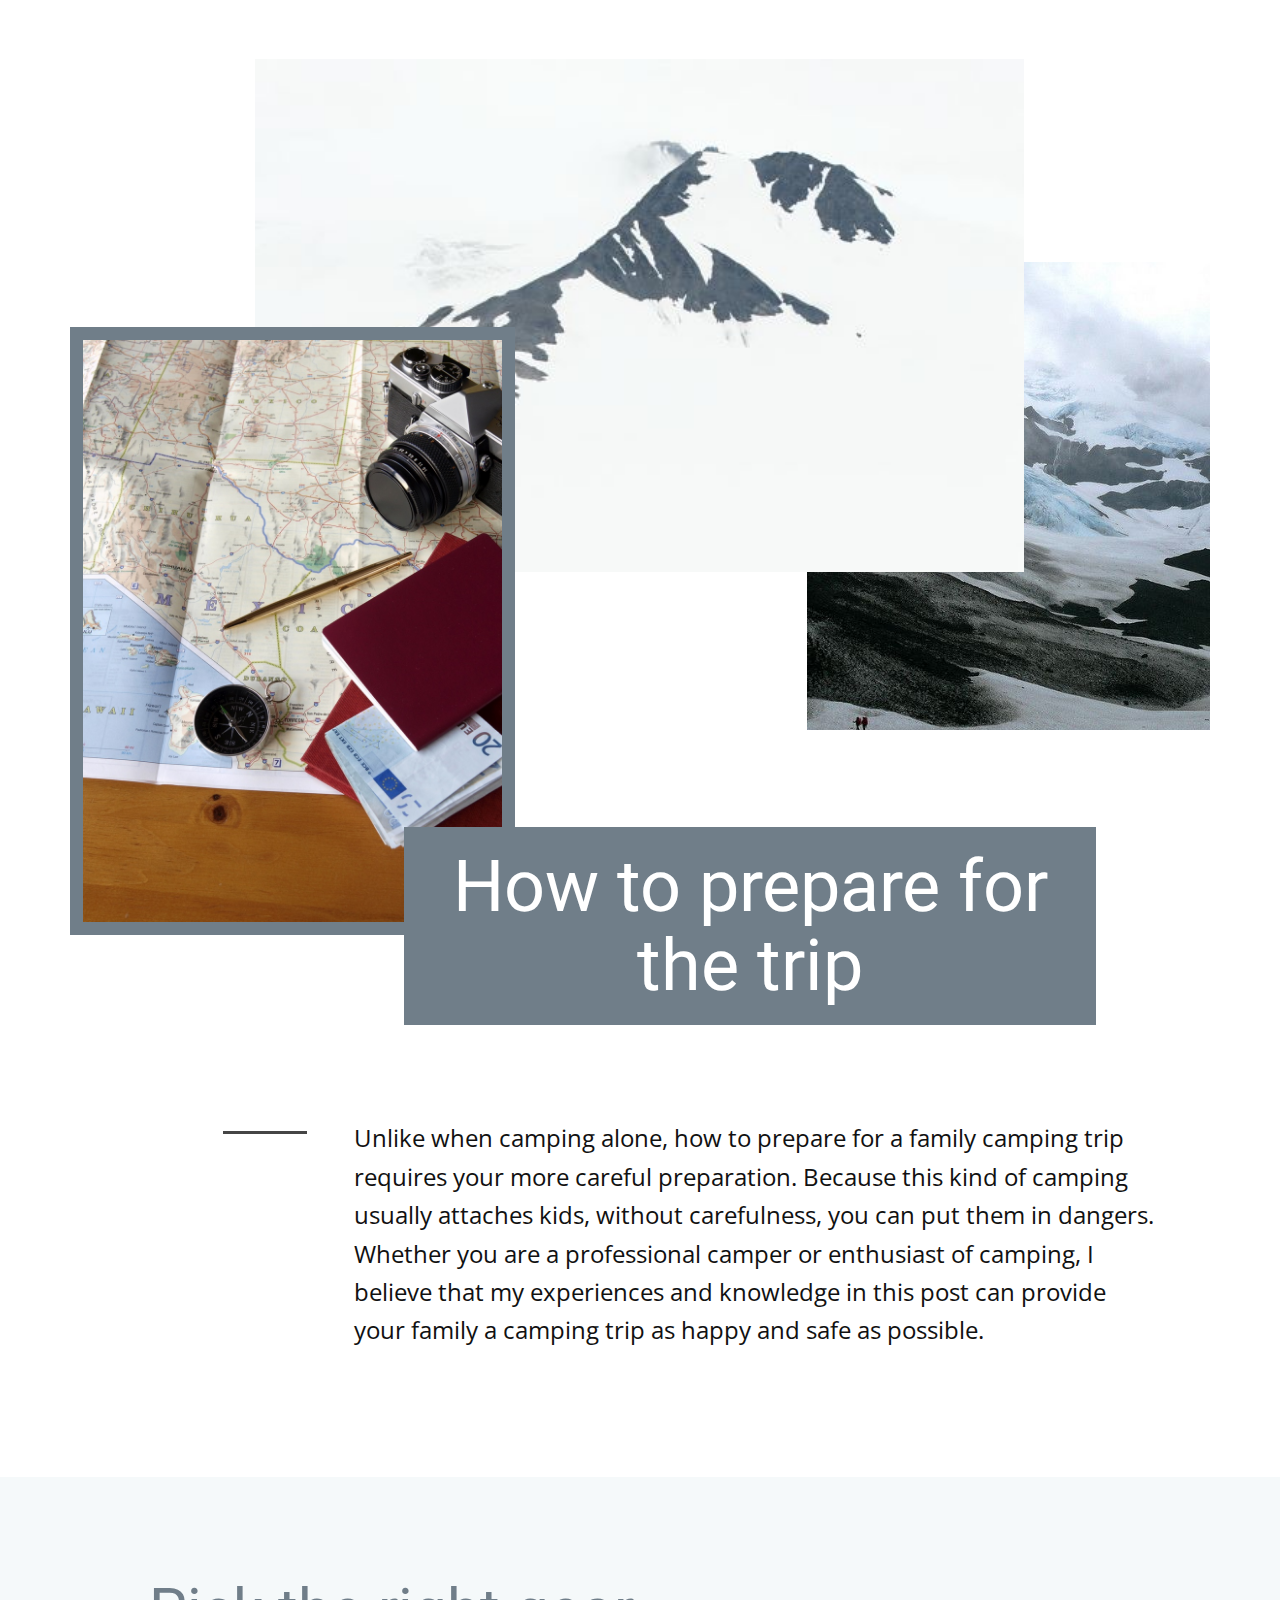
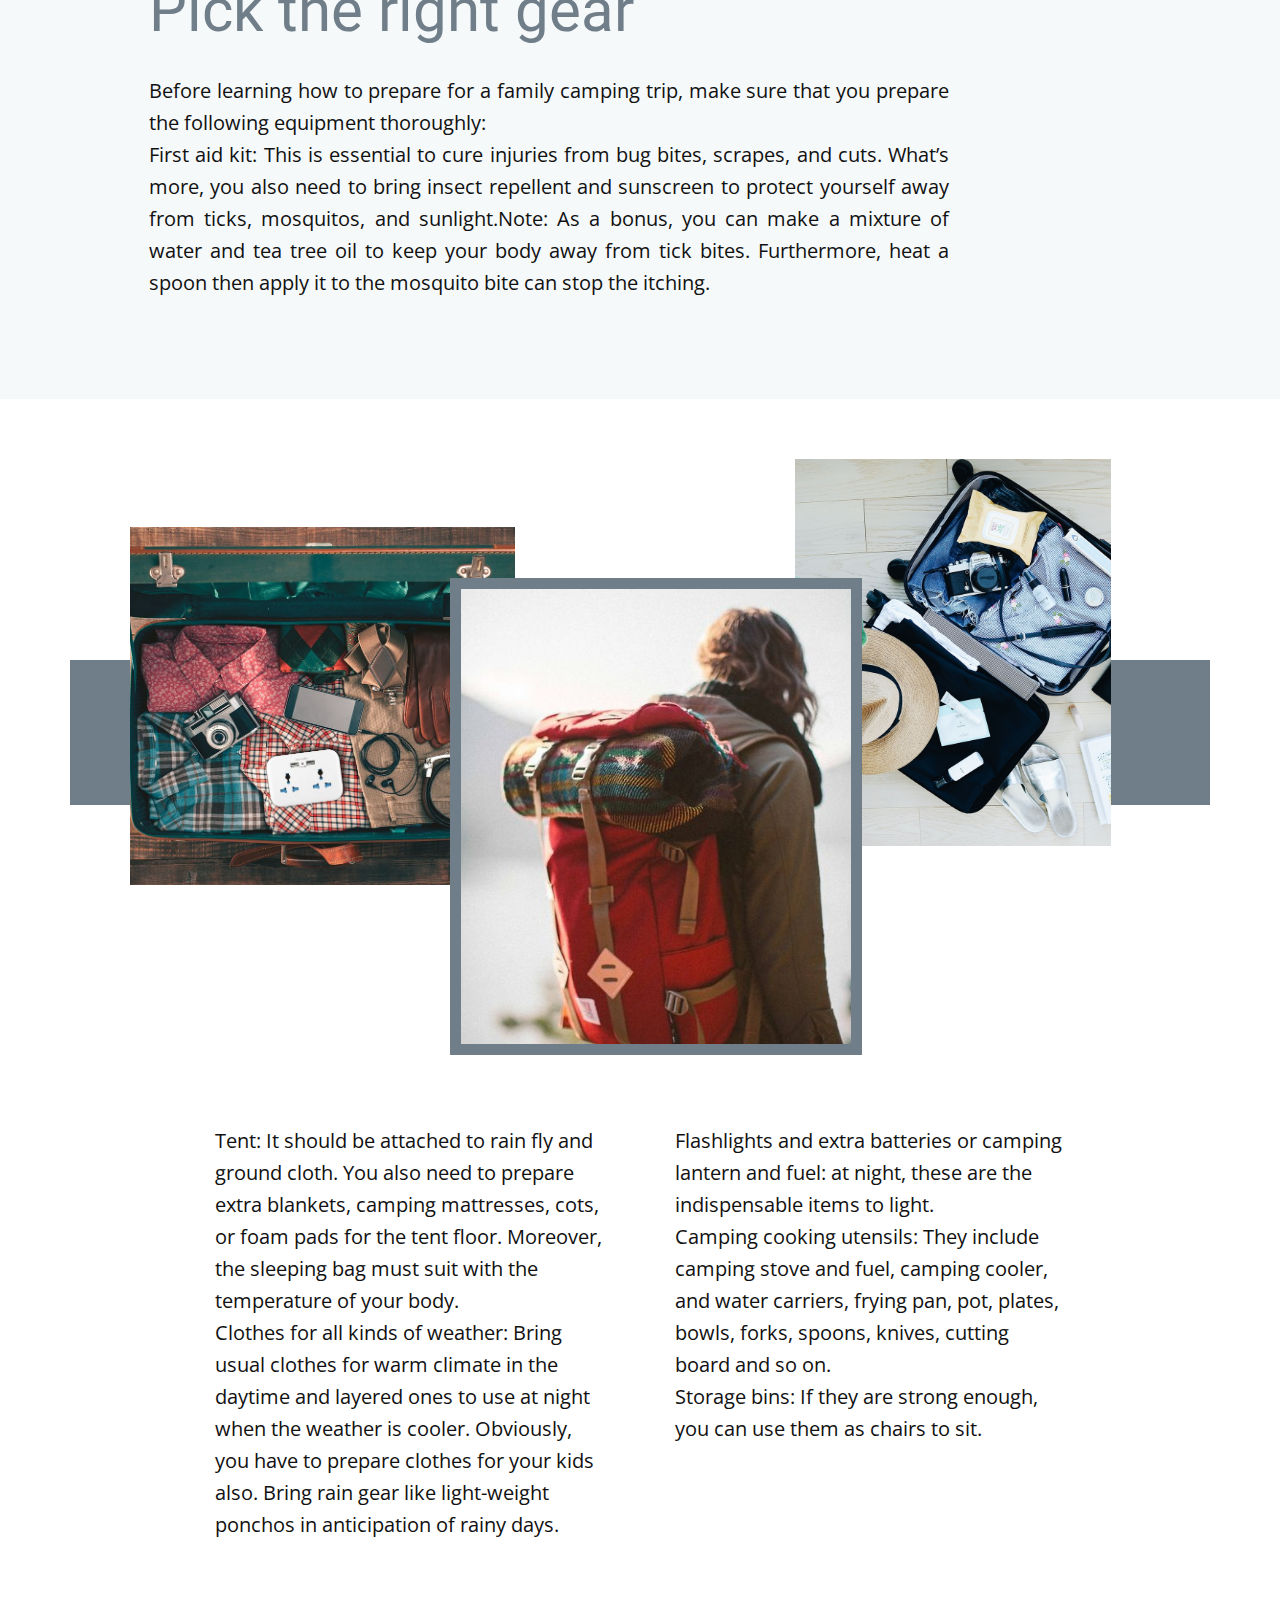
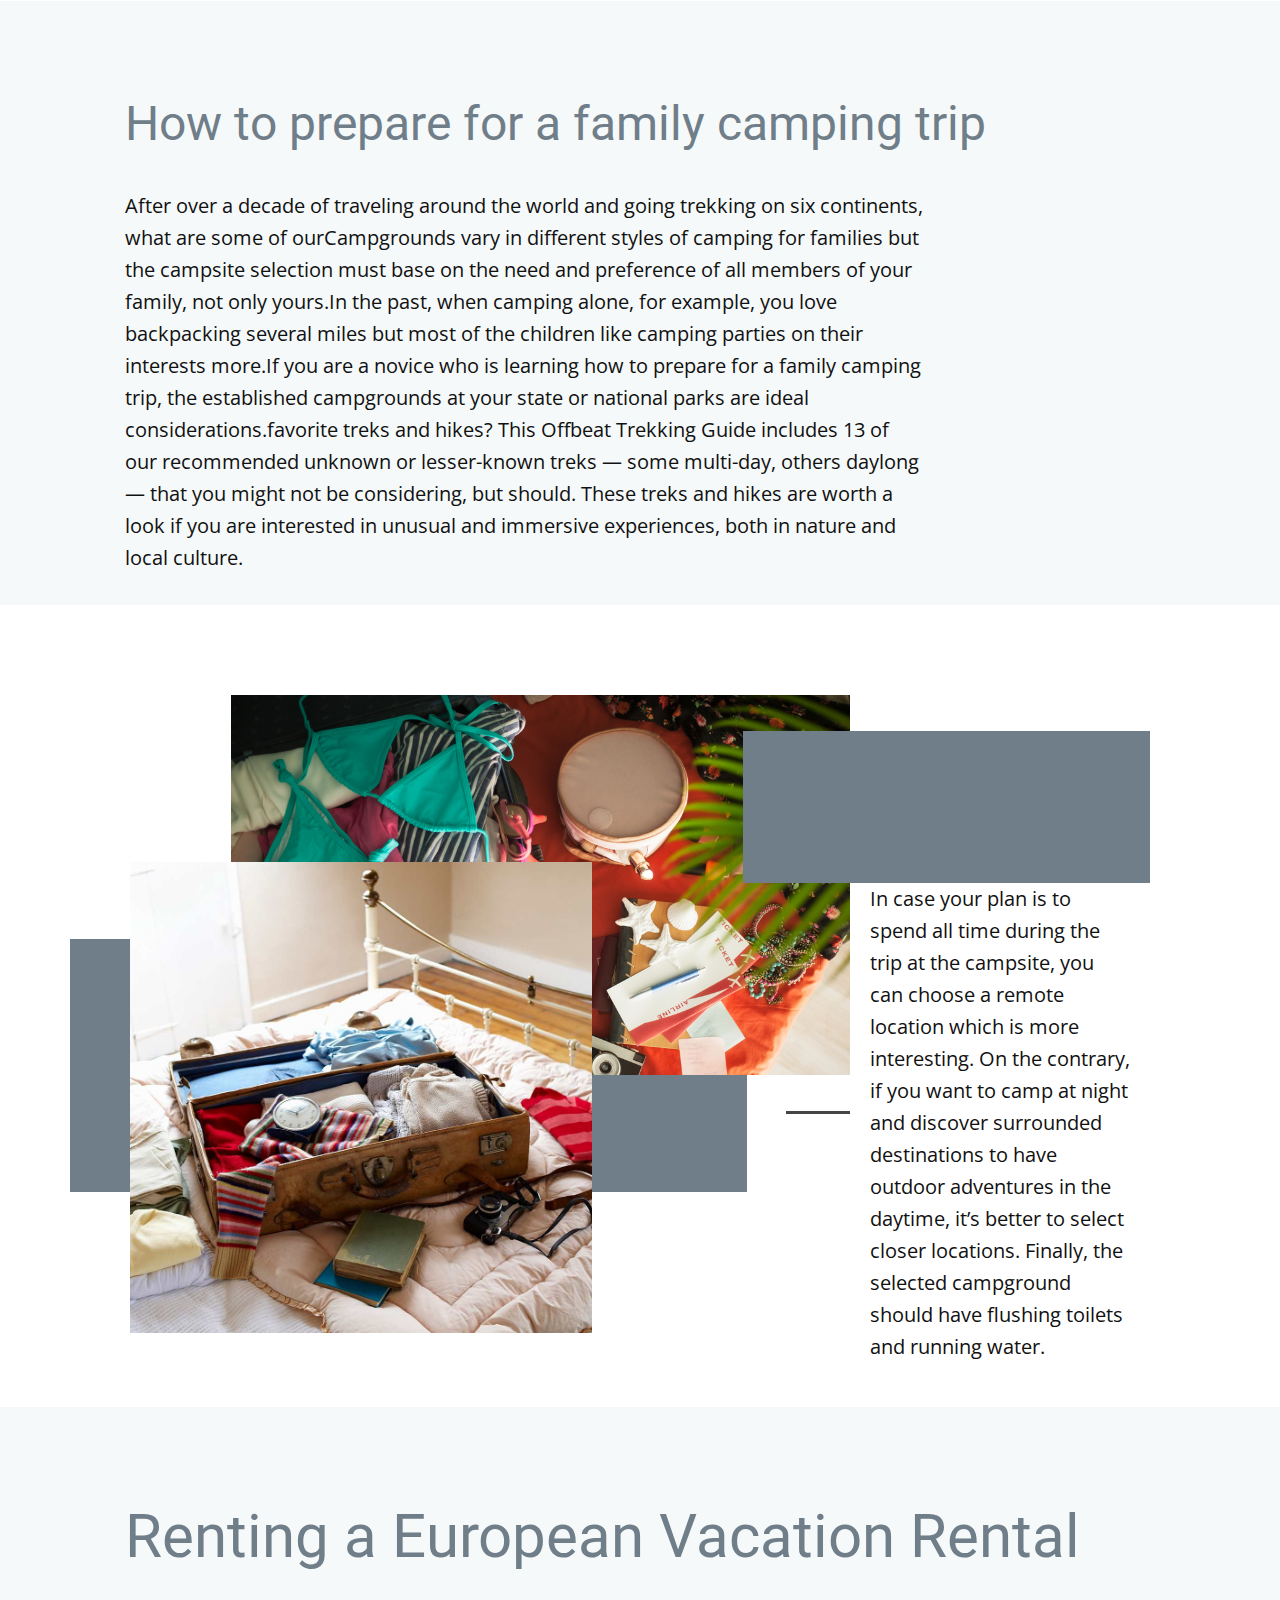
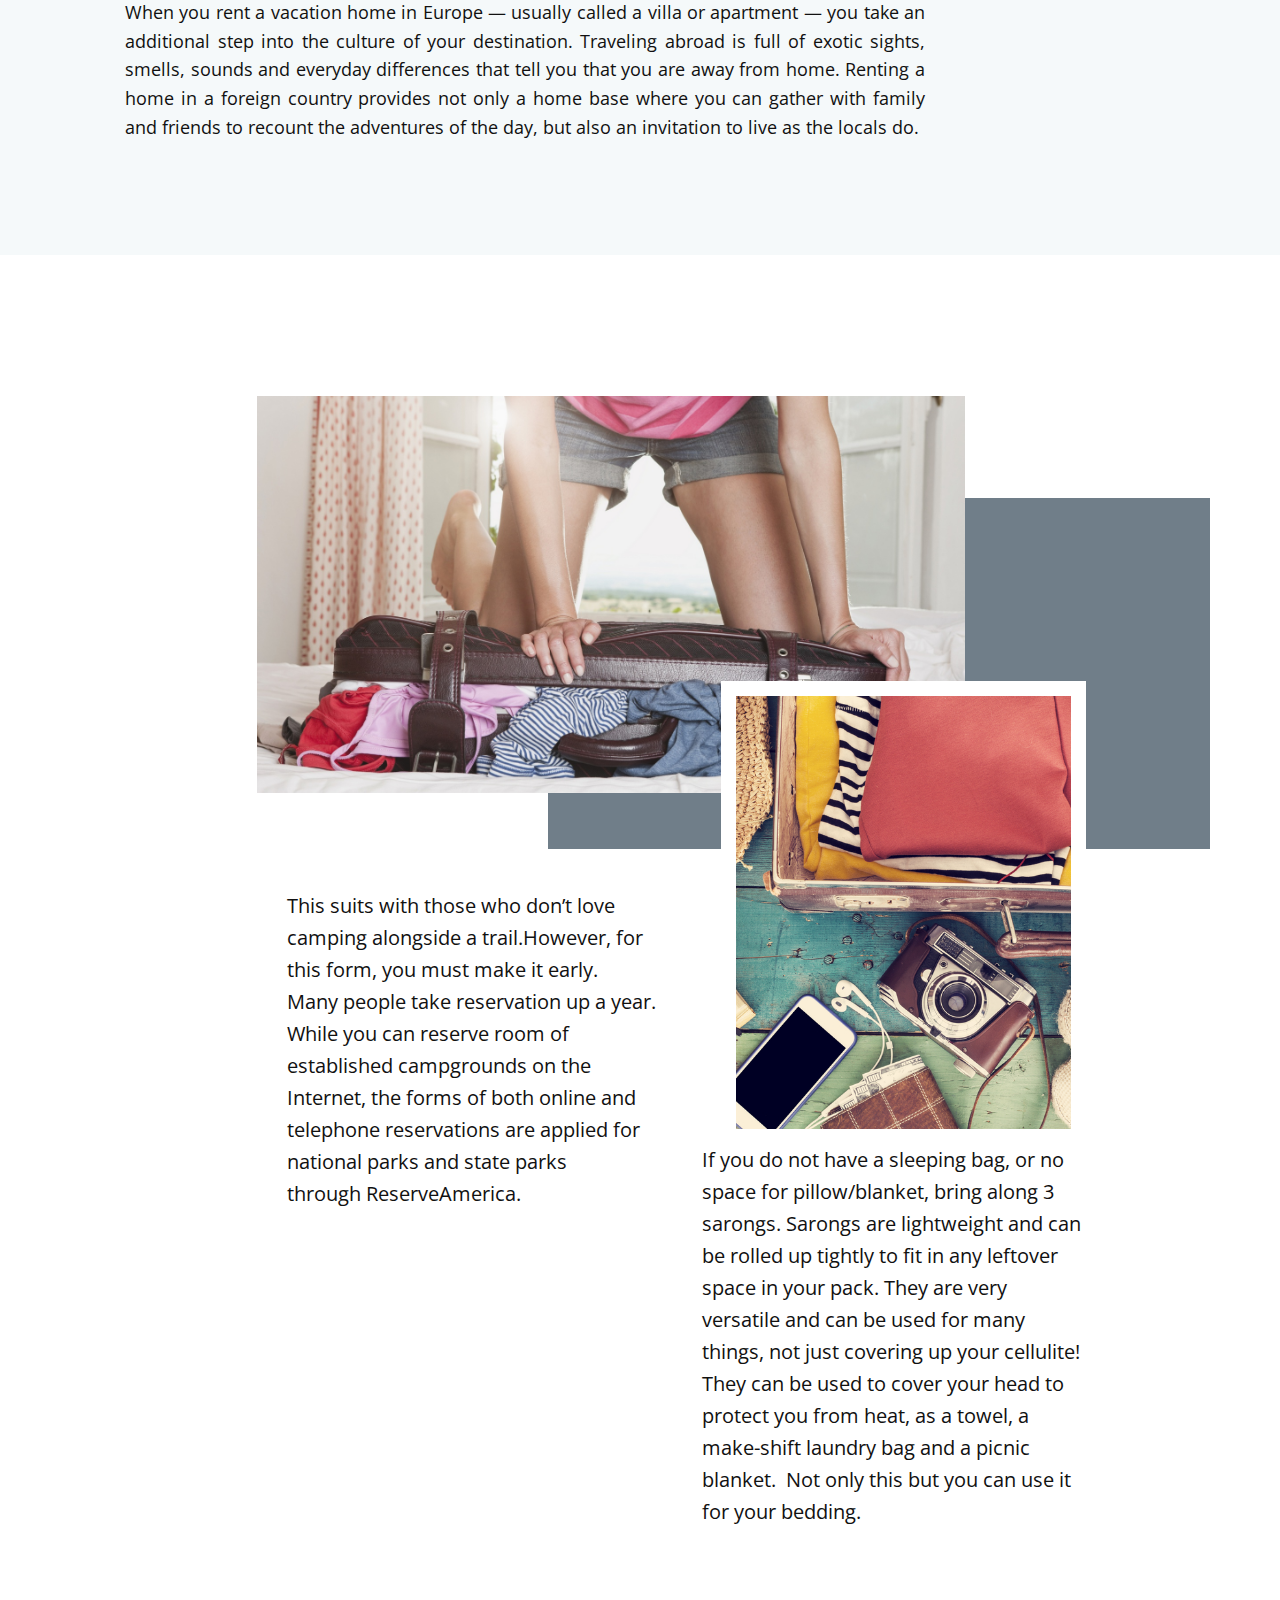
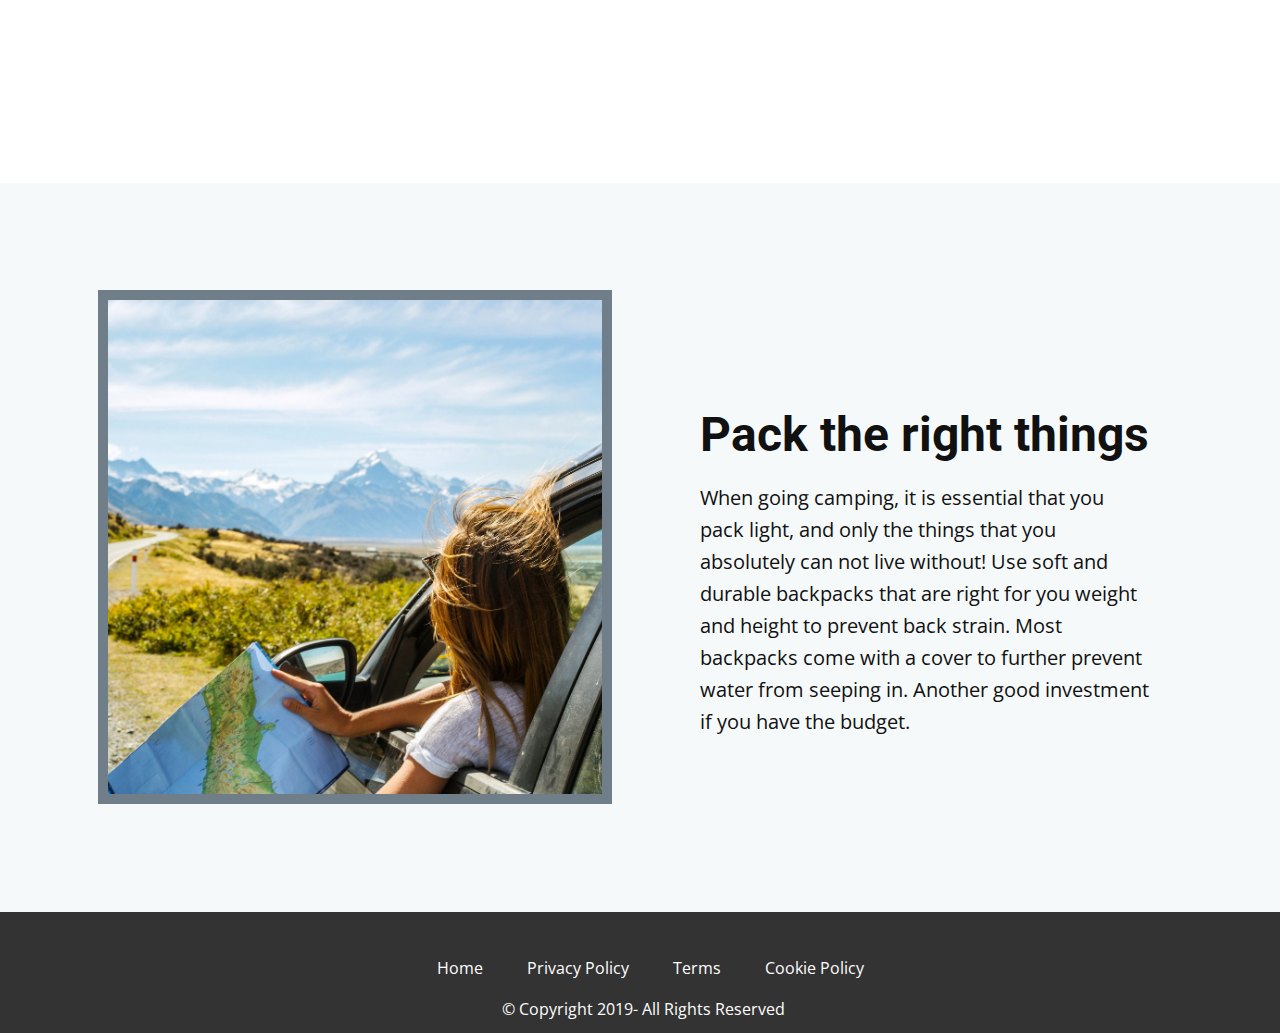
==== commit a0104b37: "9" ====
--- a/index.html
+++ b/index.html
@@ -1,124 +1,288 @@
 <!DOCTYPE html>
-<html><head>
+<html style="font-size: 16px;">
+
+<head>
+    <meta name="viewport" content="width=device-width, initial-scale=1.0">
     <meta charset="utf-8">
-    <meta name="viewport" content="width=device-width, initial-scale=1.0">
-    <meta name="description" content="">
-    <meta name="keywords" content="">
-    <title>PC</title>
-    <!--pageMeta-->
-    <!-- Loading Bootstrap -->
-    <link href="css/bootstrap.css" rel="stylesheet">
-    <!-- Loading Elements Styles -->
-    <link href="css/style.css" rel="stylesheet">
-    <!-- Loading Magnific-Popup Styles -->
-    <link href="css/magnific-popup.css" rel="stylesheet">
-    <!-- Loading Font Styles -->
-    <link href="css/iconfont-style.css" rel="stylesheet">
-    <!-- WOW Animate-->
-    <link href="scripts/animations/animate.css" rel="stylesheet">
-    <!-- Datepicker Styles -->
-    <link href="css/bootstrap-datepicker3.min.css" rel="stylesheet">
-    <!-- Favicons -->
-    <link rel="icon" href="images/favicons/favicon.png">
-    <link rel="apple-touch-icon" href="images/favicons/apple-touch-icon.png">
-    <link rel="apple-touch-icon" sizes="72x72" href="images/favicons/apple-touch-icon-72x72.png">
-    <link rel="apple-touch-icon" sizes="114x114" href="images/favicons/apple-touch-icon-114x114.png">
-    
-    <!-- HTML5 shim, for IE6-8 support of HTML5 elements. All other JS at the end of file. -->
-    <!--[if lt IE 9]>
-      <script src="scripts/html5shiv.js"></script>
-      <script src="scripts/respond.min.js"></script>
-    <![endif]-->
-    <!--headerIncludes-->
+    <meta name="keywords" content="Unlike when camping alone, how to prepare for a family camping trip requires your more careful preparation. Because this kind of camping usually attaches kids, without carefulness, you can put them in dangers. Whether you are a professional camper or enthusiast of camping, I believe that my experiences and knowledge in this post can provide your family a camping trip as happy and safe as possible.">
+    <meta name="description" content="Unlike when camping alone, how to prepare for a family camping trip requires your more careful preparation. Because this kind of camping usually attaches kids, without carefulness, you can put them in dangers. Whether you are a professional camper or enthusiast of camping, I believe that my experiences and knowledge in this post can provide your family a camping trip as happy and safe as possible.">
+    <title>How to prepare for the trip</title>
+    <link rel="stylesheet" href="nicepage.css" media="screen">
+    <link rel="stylesheet" href="index.css" media="screen">
+    <script class="u-script" type="text/javascript" src="jquery.js" defer=""></script>
+    <script class="u-script" type="text/javascript" src="nicepage.js" defer=""></script>
+    <link id="u-google-font" rel="stylesheet" href="https://fonts.googleapis.com/css?family=Roboto:100,100i,300,300i,400,400i,500,500i,700,700i,900,900i|Open+Sans:300,300i,400,400i,600,600i,700,700i,800,800i">
+
+
+
+
+
+
+
+
+    <script type="application/ld+json">
+        {
+        		"@context": "http://schema.org",
+        		"@type": "Organization",
+        		"name": "",
+        		"url": "index.html",
+        		"logo": "images/default-logo.png"
+        }
+    </script>
+    <meta property="og:title" content="How to prepare for the trip">
+    <meta property="og:type" content="website">
+    <meta property="og:description" content="Unlike when camping alone, how to prepare for a family camping trip requires your more careful preparation. Because this kind of camping usually attaches kids, without carefulness, you can put them in dangers. Whether you are a professional camper or enthusiast of camping, I believe that my experiences and knowledge in this post can provide your family a camping trip as happy and safe as possible.">
+    <meta name="theme-color" content="#707e89">
+    <link rel="canonical" href="index.html">
+    <meta property="og:url" content="index.html">
 </head>
 
-<body data-spy="scroll" data-target=".navMenuCollapse">
-    <!--PRELOADER-->
-			    <div id="preloader">
-			        <div class="loading-data"></div>
-			    </div>
-    <div id="wrap">
-    <!-- INTRO HALF RIGHT BLOCK -->
-	<!-- RECENT POSTS 3 COL BLOCK -->
-		<!-- INTRO LEFT BLOCK -->
-	<header id="intro-left" class="intro-block bg-color1 dark-bg fixed-bg double-padding" style="background-image: url(&quot;https://hyperpc.ru/images/project/hyperboost/jove-2/gallery/HYP_0487.jpg&quot;); background-color: rgb(37, 40, 48); background-repeat: no-repeat; background-size: cover; background-attachment: fixed;" src="https://tehno-rating.ru/uploads/facts/414-fact-main-840.jpg">
-		<div class="container">
-			<div class="slogan">
-				<h1>Speed &amp; Power</h1>
-				<h2 class="giant-title"><strong class="text-highlight">Gaming PC</strong></h2>
-				<p>E us you will find only the most powerful and modern system units.<br>
-					There must be just important information.</p>
-			</div>
-			<a class="btn btn-lg btn-default goto" href="#"><i class="icon icon-info"></i> More about</a>
-			<a class="btn btn-lg btn-primary goto" href="#">Buy now <i class="icon right-icon icon-pointer"></i></a>
-		</div>
-	</header><!-- RECENT POSTS 4 COL BLOCK -->
-		<section id="blog-4col">
-			<div class="container">
-				<h2 class="title text-center">Our pc</h2>
-				<div class="row">
-					<div class="col-sm-3">
-						<div class="post">
-							<div class="post-media">
-								<a href="#"><img src="https://hyperpc.ru/images/content/main-menu/hyperpc-exclusiven-pc-menu.jpg" alt="Resolving the issue with synchronization in old version" class="img-responsive" style="width: 251px; height: 167px; border-radius: 0px; border-color: rgb(85, 85, 85); border-style: none; border-width: 1px;"></a>
-							</div>
-							<div class="post-content">
-								<h4 class="title"><a href="#">The most powerful pc from ours. The most powerful features in the world.</a></h4>
-							</div>
-						</div>
-					</div>
-					<div class="col-sm-3">
-						<div class="post">
-							<div class="post-media">
-								<a href="#"><img src="https://fighters.ru/wp-content/uploads/2018/7b6-best_computers.jpg" alt="Look for the latest update in coming days" class="img-responsive" style="width: 251px; height: 167px; border-radius: 0px; border-color: rgb(85, 85, 85); border-style: none; border-width: 1px;"></a>
-							</div>
-							<div class="post-content">
-								<h4 class="title"><a href="#">The most powerful PC with the latest water cooling.</a></h4>
-							</div>
-						</div>
-					</div>
-					<div class="col-sm-3">
-						<div class="post">
-							<div class="post-media">
-								<a href="#"><img src="https://hyperpc.ru/images/content/main-menu/hyperpc-lumen-pc-menu.jpg" alt="The meeting of developers of cross-platform apps" class="img-responsive" style="width: 251px; height: 167px; border-radius: 0px; border-color: rgb(85, 85, 85); border-style: none; border-width: 1px;"></a>
-							</div>
-							<div class="post-content">
-								<h4 class="title"><a href="#">Optimum assembly, combination of power, compactness and elegance.</a></h4>
-							</div>
-						</div>
-					</div>	
-					<div class="col-sm-3">
-						<div class="post">
-							<div class="post-media">
-								<a href="#"><img src="https://encrypted-tbn0.gstatic.com/images?q=tbn:ANd9GcRo6nZ7JZdudbCDTx5ZKrKnv0HpkWaFPs0mXOSE7lLolKA1FNlr" alt="The new functional sketches" class="img-responsive" style="width: 251px; height: 167px; border-radius: 0px; border-color: rgb(85, 85, 85); border-style: none; border-width: 1px;"></a>
-							</div>
-							<div class="post-content">
-								<h4 class="title"><a href="#">Powerful and rough design that combines speed and quality.</a></h4>
-							</div>
-						</div>
-					</div>
-				</div>
-			</div>
-		</section></div>
-    <!-- /#wrap -->
-    <!-- JavaScript -->
-    <script src="scripts/jquery-1.11.2.min.js"></script>
-    <script src="scripts/bootstrap.min.js"></script>
-    <script src="scripts/jquery.validate.min.js"></script>
-    <script src="scripts/smoothscroll.js"></script>
-    <script src="scripts/jquery.smooth-scroll.min.js"></script>
-    <script src="scripts/placeholders.jquery.min.js"></script>
-    <script src="scripts/jquery.magnific-popup.min.js"></script>
-    <script src="scripts/jquery.counterup.min.js"></script>
-    <script src="scripts/waypoints.min.js"></script>
-    <script src="scripts/video.js"></script>
-    <script src="scripts/bigvideo.js"></script>
-    <script src="scripts/animations/wow.min.js"></script>
-    <script src="scripts/jquery.jCounter-0.1.4.js"></script>
-    <script src="scripts/bootstrap-datepicker.min.js"></script>
-    <script src="scripts/audio.min.js"></script>
-    <script src="scripts/goodshare.min.js"></script>
-    <script src="scripts/custom.js"></script>
-
-
-</body></html>+<body data-home-page-name='index' class="u-body">
+
+    <section class="u-clearfix u-section-1" id="sec-6ec8">
+        <div class="u-clearfix u-sheet u-sheet-1">
+            <img class="u-border-no-bottom u-border-no-left u-border-no-right u-border-no-top u-image u-image-1" src="images/0390658a45f7d2d280e78e57ed99b6a0.jpg">
+            <img class="u-border-no-bottom u-border-no-left u-border-no-right u-border-no-top u-image u-image-2" src="images/4866313c20322192b7c770fa5c9c53bb.jpg">
+            <img class="u-border-13 u-border-palette-1-base u-image u-image-3" src="images/GettyImages179060614.jpg" data-image-width="4032" data-image-height="3024">
+            <div class="u-align-center u-container-style u-group u-palette-1-base u-group-1">
+                <div class="u-container-layout u-valign-middle u-container-layout-1">
+                    <h1 class="u-text u-title u-text-1">How to prepare for the trip</h1>
+                </div>
+            </div>
+            <div class="u-container-style u-expanded-width-xs u-group u-group-2">
+                <div class="u-container-layout u-container-layout-2">
+                    <div class="u-border-3 u-border-grey-dark-1 u-line u-line-horizontal u-line-1"></div>
+                    <p class="u-large-text u-text u-text-variant u-text-2">Unlike when camping alone, how to prepare for a family camping trip requires your more careful preparation. Because this kind of camping usually attaches kids, without carefulness, you can put them in dangers. Whether you are a professional
+                        camper or enthusiast of camping, I believe that my experiences and knowledge in this post can provide your family a camping trip as happy and safe as possible.</p>
+                </div>
+            </div>
+        </div>
+    </section>
+    <section class="u-clearfix u-palette-4-light-3 u-section-2" id="carousel_e062">
+        <div class="u-clearfix u-sheet u-sheet-1">
+            <div class="u-align-justify u-container-style u-group u-group-1">
+                <div class="u-container-layout u-valign-bottom u-container-layout-1">
+                    <h1 class="u-text u-text-palette-1-base u-text-1">Pick the right gear</h1>
+                    <p class="u-text u-text-2">Before learning how to prepare for a family camping trip, make sure that you prepare the following equipment thoroughly:
+                        <br>First aid kit: This is essential to cure injuries from bug bites, scrapes, and cuts. What’s more, you also need to bring insect repellent and sunscreen to protect yourself away from ticks, mosquitos, and sunlight.Note: As a
+                        bonus, you can make a mixture of water and tea tree oil to keep your body away from tick bites. Furthermore, heat a spoon then apply it to the mosquito bite can stop the itching.
+                    </p>
+                </div>
+            </div>
+        </div>
+    </section>
+    <section class="u-clearfix u-section-3" id="sec-73a5">
+        <div class="u-clearfix u-sheet u-sheet-1">
+            <div class="u-expanded-width u-palette-1-base u-shape u-shape-rectangle u-shape-1"></div>
+            <div class="u-clearfix u-gutter-30 u-layout-wrap u-layout-wrap-1">
+                <div class="u-layout">
+                    <div class="u-layout-col">
+                        <div class="u-size-30">
+                            <div class="u-layout-row">
+                                <div class="u-container-style u-expand-resize u-layout-cell u-left-cell u-right-cell u-size-60 u-layout-cell-1">
+                                    <div class="u-container-layout u-container-layout-1">
+                                        <img src="images/5658f41f7d5ca8d58a77033bfd4f8adb.jpg" alt="" class="u-image u-image-default u-image-1" data-image-width="1250" data-image-height="747">
+                                        <img src="images/bd18b21fac81535280863d5383333941.jpg" alt="" class="u-image u-image-default u-image-2" data-image-width="1600" data-image-height="1060">
+                                        <img src="images/417bc334b8fa8327dca0d00709aeeb1c.jpg" alt="" class="u-border-11 u-border-palette-1-base u-image u-image-default u-image-3" data-image-width="474" data-image-height="711">
+                                    </div>
+                                </div>
+                            </div>
+                        </div>
+                        <div class="u-size-30">
+                            <div class="u-layout-row">
+                                <div class="u-container-style u-layout-cell u-left-cell u-size-30 u-layout-cell-2">
+                                    <div class="u-container-layout u-valign-bottom u-container-layout-2">
+                                        <p class="u-text u-text-1">Tent: It should be attached to rain fly and ground cloth. You also need to prepare extra blankets, camping mattresses, cots, or foam pads for the tent floor. Moreover, the sleeping bag must suit with the temperature
+                                            of your body.
+                                            <br>Clothes for all kinds of weather: Bring usual clothes for warm climate in the daytime and layered ones to use at night when the weather is cooler. Obviously, you have to prepare clothes for your kids also.
+                                            Bring rain gear like light-weight ponchos in anticipation of rainy days.
+                                        </p>
+                                    </div>
+                                </div>
+                                <div class="u-container-style u-layout-cell u-right-cell u-size-30 u-layout-cell-3">
+                                    <div class="u-container-layout u-valign-top u-container-layout-3">
+                                        <p class="u-text u-text-2">Flashlights and extra batteries or camping lantern and fuel: at night, these are the indispensable items to light.
+                                            <br>Camping cooking utensils: They include camping stove and fuel, camping cooler, and water carriers, frying pan, pot, plates, bowls, forks, spoons, knives, cutting board and so on.
+                                            <br>Storage bins: If they are strong enough, you can use them as chairs to sit.
+                                        </p>
+                                    </div>
+                                </div>
+                            </div>
+                        </div>
+                    </div>
+                </div>
+            </div>
+        </div>
+    </section>
+    <section class="u-clearfix u-palette-4-light-3 u-section-4" id="carousel_6c5e">
+        <div class="u-clearfix u-sheet u-sheet-1">
+            <div class="u-container-style u-expanded-width u-group u-group-1">
+                <div class="u-container-layout u-valign-top u-container-layout-1">
+                    <h1 class="u-align-justify u-text u-text-palette-1-base u-text-1">How to prepare for a family camping trip</h1>
+                    <p class="u-align-left u-text u-text-2">After over a decade of traveling around the world and going trekking on six continents, what are some of ourCampgrounds vary in different styles of camping for families but the campsite selection must base on the need and preference
+                        of all members of your family, not only yours.In the past, when camping alone, for example, you love backpacking several miles but most of the children like camping parties on their interests more.If you are a novice who is learning
+                        how to prepare for a family camping trip, the established campgrounds at your state or national parks are ideal considerations.favorite treks and hikes? This Offbeat Trekking Guide includes 13 of our recommended unknown or lesser-known
+                        treks — some multi-day, others daylong — that you might not be considering, but should. These treks and hikes are worth a look if you are interested in unusual and immersive experiences, both in nature and local culture.</p>
+                </div>
+            </div>
+        </div>
+    </section>
+    <section class="u-clearfix u-section-5" id="sec-4d12">
+        <div class="u-clearfix u-sheet u-sheet-1">
+            <div class="u-palette-1-base u-shape u-shape-rectangle u-shape-1"></div>
+            <div class="u-clearfix u-gutter-0 u-layout-spacing-top u-layout-wrap u-layout-wrap-1">
+                <div class="u-layout">
+                    <div class="u-layout-row">
+                        <div class="u-align-left u-container-style u-layout-cell u-left-cell u-size-40 u-layout-cell-1">
+                            <div class="u-container-layout u-container-layout-1" src="">
+                                <img class="u-expanded-width-xs u-image u-image-1" src="images/shutterstock_1404555491.jpg">
+                                <img class="u-border-no-bottom u-border-no-left u-border-no-right u-border-no-top u-image u-image-2" src="images/GettyImages101315798593ec4a45f9b58d58a51892c.jpg" data-image-width="1500" data-image-height="1043">
+                                <div class="u-border-3 u-border-grey-dark-1 u-line u-line-horizontal u-line-1"></div>
+                            </div>
+                        </div>
+                        <div class="u-align-left u-container-style u-expand-resize u-layout-cell u-right-cell u-size-20 u-white u-layout-cell-2">
+                            <div class="u-container-layout u-container-layout-2">
+                                <div class="u-container-style u-group u-palette-1-base u-group-1">
+                                    <div class="u-container-layout u-container-layout-3"></div>
+                                </div>
+                                <p class="u-text u-text-1">In case your plan is to spend all time during the trip at the campsite, you can choose a remote location which is more interesting. On the contrary, if you want to camp at night and discover surrounded destinations to have
+                                    outdoor adventures in the daytime, it’s better to select closer locations. Finally, the selected campground should have flushing toilets and running water.</p>
+                            </div>
+                        </div>
+                    </div>
+                </div>
+            </div>
+        </div>
+    </section>
+    <section class="u-clearfix u-palette-4-light-3 u-section-6" id="carousel_5e12">
+        <div class="u-clearfix u-sheet u-sheet-1">
+            <div class="u-align-justify u-container-style u-expanded-width u-group u-group-1">
+                <div class="u-container-layout u-container-layout-1">
+                    <h1 class="u-text u-text-palette-1-base u-text-1">Renting a European Vacation Rental</h1>
+                    <p class="u-text u-text-2">When you rent a vacation home in Europe — usually called a villa or apartment — you take an additional step into the culture of your destination. Traveling abroad is full of exotic sights, smells, sounds and everyday differences that
+                        tell you that you are away from home. Renting a home in a foreign country provides not only a home base where you can gather with family and friends to recount the adventures of the day, but also an invitation to live as the locals
+                        do.
+                    </p>
+                </div>
+            </div>
+        </div>
+    </section>
+    <section class="u-clearfix u-section-7" id="sec-20ed">
+        <div class="u-clearfix u-sheet u-valign-bottom u-sheet-1">
+            <div class="u-palette-1-base u-shape u-shape-rectangle u-shape-1"></div>
+            <div class="u-clearfix u-layout-wrap u-layout-wrap-1">
+                <div class="u-layout">
+                    <div class="u-layout-col">
+                        <div class="u-size-30">
+                            <div class="u-layout-row">
+                                <div class="u-container-style u-layout-cell u-left-cell u-right-cell u-size-60 u-layout-cell-1">
+                                    <div class="u-container-layout u-container-layout-1">
+                                        <img class="u-expanded-width-xs u-image u-image-1" src="images/youngwomanpushingstuffedsuitcaseinhotelroomgettyimages1383111181.jpg">
+                                    </div>
+                                </div>
+                            </div>
+                        </div>
+                        <div class="u-size-30">
+                            <div class="u-layout-row">
+                                <div class="u-container-style u-layout-cell u-left-cell u-size-30 u-layout-cell-2">
+                                    <div class="u-container-layout u-container-layout-2">
+                                        <p class="u-text u-text-1">This suits with those who don’t love camping alongside a trail.However, for this form, you must make it early.
+                                            <br>Many people take reservation up a year. While you can reserve room of established campgrounds on the Internet, the forms of both online and telephone reservations are applied for national parks and state
+                                            parks through&nbsp;ReserveAmerica.
+                                        </p>
+                                    </div>
+                                </div>
+                                <div class="u-container-style u-expand-resize u-layout-cell u-right-cell u-size-30 u-layout-cell-3">
+                                    <div class="u-container-layout u-container-layout-3">
+                                        <img class="u-border-15 u-border-white u-expanded-width-md u-expanded-width-xs u-image u-image-2" src="images/shutterstock_3150686091.jpg">
+                                        <p class="u-text u-text-2">If you do not have a sleeping bag, or no space for pillow/blanket, bring along 3 sarongs. Sarongs are lightweight and can be rolled up tightly to fit in any leftover space in your pack. They are very versatile and
+                                            can be used for many things, not just covering up your cellulite! They can be used to cover your head to protect you from heat, as a towel, a make-shift laundry bag and a picnic blanket. &nbsp;Not only this
+                                            but you can use it for your bedding.</p>
+                                    </div>
+                                </div>
+                            </div>
+                        </div>
+                    </div>
+                </div>
+            </div>
+        </div>
+    </section>
+    <section class="u-clearfix u-palette-4-light-3 u-section-8" id="sec-777b">
+        <div class="u-clearfix u-sheet u-sheet-1">
+            <div class="u-clearfix u-expanded-width u-layout-wrap u-layout-wrap-1">
+                <div class="u-layout">
+                    <div class="u-layout-row">
+                        <div class="u-align-center-lg u-container-style u-expand-resize u-layout-cell u-left-cell u-size-30 u-layout-cell-1">
+                            <div class="u-container-layout u-valign-middle-lg u-valign-middle-xl u-container-layout-1">
+                                <img class="u-border-10 u-border-palette-1-base u-expanded-width-xs u-image u-image-1" src="images/www.jetsetter.com1.jpg">
+                            </div>
+                        </div>
+                        <div class="u-align-left u-container-style u-layout-cell u-right-cell u-size-30 u-layout-cell-2">
+                            <div class="u-container-layout u-valign-middle-md u-valign-middle-sm u-container-layout-2">
+                                <h1 class="u-text u-text-1">Pack the right things</h1>
+                                <p class="u-text u-text-2">When going camping, it is essential that you pack light, and only the things that you absolutely can not live without! Use soft and durable backpacks that are right for you weight and height to prevent back strain. Most
+                                    backpacks come with a cover to further prevent water from seeping in. Another good investment if you have the budget.</p>
+                            </div>
+                        </div>
+                    </div>
+                </div>
+            </div>
+        </div>
+    </section>
+
+
+    <footer class="top-margin-for-add-section-widget-small u-clearfix u-footer u-grey-80" id="sec-4f80">
+        <div class="u-clearfix u-sheet u-sheet-1">
+            <nav class="u-menu u-menu-dropdown u-offcanvas u-menu-1" data-responsive-from="SM">
+                <div class="menu-collapse">
+                    <a class="u-button-style u-nav-link" href="#">
+              <svg><use xmlns:xlink="http://www.w3.org/1999/xlink" xlink:href="#menu-hamburger"></use></svg>
+              <svg version="1.1" xmlns="http://www.w3.org/2000/svg" xmlns:xlink="http://www.w3.org/1999/xlink"><defs><symbol id="menu-hamburger" viewBox="0 0 16 16" style="width: 16px; height: 16px;"><rect y="1" width="16" height="2"></rect><rect y="7" width="16" height="2"></rect><rect y="13" width="16" height="2"></rect>
+</symbol>
+</defs></svg>
+            </a>
+                </div>
+                <div class="u-custom-menu u-nav-container">
+                    <ul class="u-nav u-unstyled">
+                        <li class="u-nav-item">
+                            <a class="u-button-style u-nav-link" href="index.html">Home </a>
+                        </li>
+                        <li class="u-nav-item">
+                            <a class="u-button-style u-nav-link" href="Policy.html">Privacy Policy   </a>
+                        </li>
+                        <li class="u-nav-item">
+                            <a class="u-button-style u-nav-link" href="Terms.html">Terms</a>
+                        </li>
+                        <li class="u-nav-item">
+                            <a class="u-button-style u-nav-link" href="Cookie.html">Cookie Policy   </a>
+                        </li>
+                    </ul>
+                </div>
+                <div class="u-custom-menu u-nav-container-collapse">
+                    <div class="u-black u-container-style u-inner-container-layout u-opacity u-opacity-95 u-sidenav">
+                        <div class="u-menu-close"></div>
+                        <ul class="u-align-center u-nav u-popupmenu-items u-unstyled u-nav-2">
+                            <li class="u-nav-item">
+                                <a class="u-button-style u-nav-link" href="index.html">Home </a>
+                            </li>
+                            <li class="u-nav-item">
+                                <a class="u-button-style u-nav-link" href="Policy.html">Privacy Policy   </a>
+                            </li>
+                            <li class="u-nav-item">
+                                <a class="u-button-style u-nav-link" href="Terms.html">Terms</a>
+                            </li>
+                            <li class="u-nav-item">
+                                <a class="u-button-style u-nav-link" href="Cookie.html">Cookie Policy   </a>
+                            </li>
+                        </ul>
+                    </div>
+                    <div class="u-black u-menu-overlay u-opacity u-opacity-70"></div>
+                </div>
+            </nav>
+            <p class="u-text u-text-1">© Copyright 2019- All Rights Reserved</p>
+        </div>
+    </footer>
+
+</body>
+
+</html>--- a/nicepage.css
+++ b/nicepage.css
@@ -0,0 +1,25074 @@
+/*begin-commonstyles animate*/@charset "UTF-8";
+
+/*!
+ * animate.css -http://daneden.me/animate
+ * Version - 3.7.0
+ * Licensed under the MIT license - http://opensource.org/licenses/MIT
+ *
+ * Copyright (c) 2018 Daniel Eden
+ */
+
+@-webkit-keyframes bounce {
+  from,
+  20%,
+  53%,
+  80%,
+  to {
+    -webkit-animation-timing-function: cubic-bezier(0.215, 0.61, 0.355, 1);
+    animation-timing-function: cubic-bezier(0.215, 0.61, 0.355, 1);
+    -webkit-transform: translate3d(0, 0, 0);
+    transform: translate3d(0, 0, 0);
+  }
+
+  40%,
+  43% {
+    -webkit-animation-timing-function: cubic-bezier(0.755, 0.05, 0.855, 0.06);
+    animation-timing-function: cubic-bezier(0.755, 0.05, 0.855, 0.06);
+    -webkit-transform: translate3d(0, -30px, 0);
+    transform: translate3d(0, -30px, 0);
+  }
+
+  70% {
+    -webkit-animation-timing-function: cubic-bezier(0.755, 0.05, 0.855, 0.06);
+    animation-timing-function: cubic-bezier(0.755, 0.05, 0.855, 0.06);
+    -webkit-transform: translate3d(0, -15px, 0);
+    transform: translate3d(0, -15px, 0);
+  }
+
+  90% {
+    -webkit-transform: translate3d(0, -4px, 0);
+    transform: translate3d(0, -4px, 0);
+  }
+}
+
+@keyframes bounce {
+  from,
+  20%,
+  53%,
+  80%,
+  to {
+    -webkit-animation-timing-function: cubic-bezier(0.215, 0.61, 0.355, 1);
+    animation-timing-function: cubic-bezier(0.215, 0.61, 0.355, 1);
+    -webkit-transform: translate3d(0, 0, 0);
+    transform: translate3d(0, 0, 0);
+  }
+
+  40%,
+  43% {
+    -webkit-animation-timing-function: cubic-bezier(0.755, 0.05, 0.855, 0.06);
+    animation-timing-function: cubic-bezier(0.755, 0.05, 0.855, 0.06);
+    -webkit-transform: translate3d(0, -30px, 0);
+    transform: translate3d(0, -30px, 0);
+  }
+
+  70% {
+    -webkit-animation-timing-function: cubic-bezier(0.755, 0.05, 0.855, 0.06);
+    animation-timing-function: cubic-bezier(0.755, 0.05, 0.855, 0.06);
+    -webkit-transform: translate3d(0, -15px, 0);
+    transform: translate3d(0, -15px, 0);
+  }
+
+  90% {
+    -webkit-transform: translate3d(0, -4px, 0);
+    transform: translate3d(0, -4px, 0);
+  }
+}
+
+.bounce {
+  -webkit-animation-name: bounce;
+  animation-name: bounce;
+  -webkit-transform-origin: center bottom;
+  transform-origin: center bottom;
+}
+
+@-webkit-keyframes flash {
+  from,
+  50%,
+  to {
+    opacity: 1;
+  }
+
+  25%,
+  75% {
+    opacity: 0;
+  }
+}
+
+@keyframes flash {
+  from,
+  50%,
+  to {
+    opacity: 1;
+  }
+
+  25%,
+  75% {
+    opacity: 0;
+  }
+}
+
+.flash {
+  -webkit-animation-name: flash;
+  animation-name: flash;
+}
+
+/* originally authored by Nick Pettit - https://github.com/nickpettit/glide */
+
+@-webkit-keyframes pulse {
+  from {
+    -webkit-transform: scale3d(1, 1, 1);
+    transform: scale3d(1, 1, 1);
+  }
+
+  50% {
+    -webkit-transform: scale3d(1.05, 1.05, 1.05);
+    transform: scale3d(1.05, 1.05, 1.05);
+  }
+
+  to {
+    -webkit-transform: scale3d(1, 1, 1);
+    transform: scale3d(1, 1, 1);
+  }
+}
+
+@keyframes pulse {
+  from {
+    -webkit-transform: scale3d(1, 1, 1);
+    transform: scale3d(1, 1, 1);
+  }
+
+  50% {
+    -webkit-transform: scale3d(1.05, 1.05, 1.05);
+    transform: scale3d(1.05, 1.05, 1.05);
+  }
+
+  to {
+    -webkit-transform: scale3d(1, 1, 1);
+    transform: scale3d(1, 1, 1);
+  }
+}
+
+.pulse {
+  -webkit-animation-name: pulse;
+  animation-name: pulse;
+}
+
+@-webkit-keyframes rubberBand {
+  from {
+    -webkit-transform: scale3d(1, 1, 1);
+    transform: scale3d(1, 1, 1);
+  }
+
+  30% {
+    -webkit-transform: scale3d(1.25, 0.75, 1);
+    transform: scale3d(1.25, 0.75, 1);
+  }
+
+  40% {
+    -webkit-transform: scale3d(0.75, 1.25, 1);
+    transform: scale3d(0.75, 1.25, 1);
+  }
+
+  50% {
+    -webkit-transform: scale3d(1.15, 0.85, 1);
+    transform: scale3d(1.15, 0.85, 1);
+  }
+
+  65% {
+    -webkit-transform: scale3d(0.95, 1.05, 1);
+    transform: scale3d(0.95, 1.05, 1);
+  }
+
+  75% {
+    -webkit-transform: scale3d(1.05, 0.95, 1);
+    transform: scale3d(1.05, 0.95, 1);
+  }
+
+  to {
+    -webkit-transform: scale3d(1, 1, 1);
+    transform: scale3d(1, 1, 1);
+  }
+}
+
+@keyframes rubberBand {
+  from {
+    -webkit-transform: scale3d(1, 1, 1);
+    transform: scale3d(1, 1, 1);
+  }
+
+  30% {
+    -webkit-transform: scale3d(1.25, 0.75, 1);
+    transform: scale3d(1.25, 0.75, 1);
+  }
+
+  40% {
+    -webkit-transform: scale3d(0.75, 1.25, 1);
+    transform: scale3d(0.75, 1.25, 1);
+  }
+
+  50% {
+    -webkit-transform: scale3d(1.15, 0.85, 1);
+    transform: scale3d(1.15, 0.85, 1);
+  }
+
+  65% {
+    -webkit-transform: scale3d(0.95, 1.05, 1);
+    transform: scale3d(0.95, 1.05, 1);
+  }
+
+  75% {
+    -webkit-transform: scale3d(1.05, 0.95, 1);
+    transform: scale3d(1.05, 0.95, 1);
+  }
+
+  to {
+    -webkit-transform: scale3d(1, 1, 1);
+    transform: scale3d(1, 1, 1);
+  }
+}
+
+.rubberBand {
+  -webkit-animation-name: rubberBand;
+  animation-name: rubberBand;
+}
+
+@-webkit-keyframes shake {
+  from,
+  to {
+    -webkit-transform: translate3d(0, 0, 0);
+    transform: translate3d(0, 0, 0);
+  }
+
+  10%,
+  30%,
+  50%,
+  70%,
+  90% {
+    -webkit-transform: translate3d(-10px, 0, 0);
+    transform: translate3d(-10px, 0, 0);
+  }
+
+  20%,
+  40%,
+  60%,
+  80% {
+    -webkit-transform: translate3d(10px, 0, 0);
+    transform: translate3d(10px, 0, 0);
+  }
+}
+
+@keyframes shake {
+  from,
+  to {
+    -webkit-transform: translate3d(0, 0, 0);
+    transform: translate3d(0, 0, 0);
+  }
+
+  10%,
+  30%,
+  50%,
+  70%,
+  90% {
+    -webkit-transform: translate3d(-10px, 0, 0);
+    transform: translate3d(-10px, 0, 0);
+  }
+
+  20%,
+  40%,
+  60%,
+  80% {
+    -webkit-transform: translate3d(10px, 0, 0);
+    transform: translate3d(10px, 0, 0);
+  }
+}
+
+.shake {
+  -webkit-animation-name: shake;
+  animation-name: shake;
+}
+
+@-webkit-keyframes headShake {
+  0% {
+    -webkit-transform: translateX(0);
+    transform: translateX(0);
+  }
+
+  6.5% {
+    -webkit-transform: translateX(-6px) rotateY(-9deg);
+    transform: translateX(-6px) rotateY(-9deg);
+  }
+
+  18.5% {
+    -webkit-transform: translateX(5px) rotateY(7deg);
+    transform: translateX(5px) rotateY(7deg);
+  }
+
+  31.5% {
+    -webkit-transform: translateX(-3px) rotateY(-5deg);
+    transform: translateX(-3px) rotateY(-5deg);
+  }
+
+  43.5% {
+    -webkit-transform: translateX(2px) rotateY(3deg);
+    transform: translateX(2px) rotateY(3deg);
+  }
+
+  50% {
+    -webkit-transform: translateX(0);
+    transform: translateX(0);
+  }
+}
+
+@keyframes headShake {
+  0% {
+    -webkit-transform: translateX(0);
+    transform: translateX(0);
+  }
+
+  6.5% {
+    -webkit-transform: translateX(-6px) rotateY(-9deg);
+    transform: translateX(-6px) rotateY(-9deg);
+  }
+
+  18.5% {
+    -webkit-transform: translateX(5px) rotateY(7deg);
+    transform: translateX(5px) rotateY(7deg);
+  }
+
+  31.5% {
+    -webkit-transform: translateX(-3px) rotateY(-5deg);
+    transform: translateX(-3px) rotateY(-5deg);
+  }
+
+  43.5% {
+    -webkit-transform: translateX(2px) rotateY(3deg);
+    transform: translateX(2px) rotateY(3deg);
+  }
+
+  50% {
+    -webkit-transform: translateX(0);
+    transform: translateX(0);
+  }
+}
+
+.headShake {
+  -webkit-animation-timing-function: ease-in-out;
+  animation-timing-function: ease-in-out;
+  -webkit-animation-name: headShake;
+  animation-name: headShake;
+}
+
+@-webkit-keyframes swing {
+  20% {
+    -webkit-transform: rotate3d(0, 0, 1, 15deg);
+    transform: rotate3d(0, 0, 1, 15deg);
+  }
+
+  40% {
+    -webkit-transform: rotate3d(0, 0, 1, -10deg);
+    transform: rotate3d(0, 0, 1, -10deg);
+  }
+
+  60% {
+    -webkit-transform: rotate3d(0, 0, 1, 5deg);
+    transform: rotate3d(0, 0, 1, 5deg);
+  }
+
+  80% {
+    -webkit-transform: rotate3d(0, 0, 1, -5deg);
+    transform: rotate3d(0, 0, 1, -5deg);
+  }
+
+  to {
+    -webkit-transform: rotate3d(0, 0, 1, 0deg);
+    transform: rotate3d(0, 0, 1, 0deg);
+  }
+}
+
+@keyframes swing {
+  20% {
+    -webkit-transform: rotate3d(0, 0, 1, 15deg);
+    transform: rotate3d(0, 0, 1, 15deg);
+  }
+
+  40% {
+    -webkit-transform: rotate3d(0, 0, 1, -10deg);
+    transform: rotate3d(0, 0, 1, -10deg);
+  }
+
+  60% {
+    -webkit-transform: rotate3d(0, 0, 1, 5deg);
+    transform: rotate3d(0, 0, 1, 5deg);
+  }
+
+  80% {
+    -webkit-transform: rotate3d(0, 0, 1, -5deg);
+    transform: rotate3d(0, 0, 1, -5deg);
+  }
+
+  to {
+    -webkit-transform: rotate3d(0, 0, 1, 0deg);
+    transform: rotate3d(0, 0, 1, 0deg);
+  }
+}
+
+.swing {
+  -webkit-transform-origin: top center;
+  transform-origin: top center;
+  -webkit-animation-name: swing;
+  animation-name: swing;
+}
+
+@-webkit-keyframes tada {
+  from {
+    -webkit-transform: scale3d(1, 1, 1);
+    transform: scale3d(1, 1, 1);
+  }
+
+  10%,
+  20% {
+    -webkit-transform: scale3d(0.9, 0.9, 0.9) rotate3d(0, 0, 1, -3deg);
+    transform: scale3d(0.9, 0.9, 0.9) rotate3d(0, 0, 1, -3deg);
+  }
+
+  30%,
+  50%,
+  70%,
+  90% {
+    -webkit-transform: scale3d(1.1, 1.1, 1.1) rotate3d(0, 0, 1, 3deg);
+    transform: scale3d(1.1, 1.1, 1.1) rotate3d(0, 0, 1, 3deg);
+  }
+
+  40%,
+  60%,
+  80% {
+    -webkit-transform: scale3d(1.1, 1.1, 1.1) rotate3d(0, 0, 1, -3deg);
+    transform: scale3d(1.1, 1.1, 1.1) rotate3d(0, 0, 1, -3deg);
+  }
+
+  to {
+    -webkit-transform: scale3d(1, 1, 1);
+    transform: scale3d(1, 1, 1);
+  }
+}
+
+@keyframes tada {
+  from {
+    -webkit-transform: scale3d(1, 1, 1);
+    transform: scale3d(1, 1, 1);
+  }
+
+  10%,
+  20% {
+    -webkit-transform: scale3d(0.9, 0.9, 0.9) rotate3d(0, 0, 1, -3deg);
+    transform: scale3d(0.9, 0.9, 0.9) rotate3d(0, 0, 1, -3deg);
+  }
+
+  30%,
+  50%,
+  70%,
+  90% {
+    -webkit-transform: scale3d(1.1, 1.1, 1.1) rotate3d(0, 0, 1, 3deg);
+    transform: scale3d(1.1, 1.1, 1.1) rotate3d(0, 0, 1, 3deg);
+  }
+
+  40%,
+  60%,
+  80% {
+    -webkit-transform: scale3d(1.1, 1.1, 1.1) rotate3d(0, 0, 1, -3deg);
+    transform: scale3d(1.1, 1.1, 1.1) rotate3d(0, 0, 1, -3deg);
+  }
+
+  to {
+    -webkit-transform: scale3d(1, 1, 1);
+    transform: scale3d(1, 1, 1);
+  }
+}
+
+.tada {
+  -webkit-animation-name: tada;
+  animation-name: tada;
+}
+
+/* originally authored by Nick Pettit - https://github.com/nickpettit/glide */
+
+@-webkit-keyframes wobble {
+  from {
+    -webkit-transform: translate3d(0, 0, 0);
+    transform: translate3d(0, 0, 0);
+  }
+
+  15% {
+    -webkit-transform: translate3d(-25%, 0, 0) rotate3d(0, 0, 1, -5deg);
+    transform: translate3d(-25%, 0, 0) rotate3d(0, 0, 1, -5deg);
+  }
+
+  30% {
+    -webkit-transform: translate3d(20%, 0, 0) rotate3d(0, 0, 1, 3deg);
+    transform: translate3d(20%, 0, 0) rotate3d(0, 0, 1, 3deg);
+  }
+
+  45% {
+    -webkit-transform: translate3d(-15%, 0, 0) rotate3d(0, 0, 1, -3deg);
+    transform: translate3d(-15%, 0, 0) rotate3d(0, 0, 1, -3deg);
+  }
+
+  60% {
+    -webkit-transform: translate3d(10%, 0, 0) rotate3d(0, 0, 1, 2deg);
+    transform: translate3d(10%, 0, 0) rotate3d(0, 0, 1, 2deg);
+  }
+
+  75% {
+    -webkit-transform: translate3d(-5%, 0, 0) rotate3d(0, 0, 1, -1deg);
+    transform: translate3d(-5%, 0, 0) rotate3d(0, 0, 1, -1deg);
+  }
+
+  to {
+    -webkit-transform: translate3d(0, 0, 0);
+    transform: translate3d(0, 0, 0);
+  }
+}
+
+@keyframes wobble {
+  from {
+    -webkit-transform: translate3d(0, 0, 0);
+    transform: translate3d(0, 0, 0);
+  }
+
+  15% {
+    -webkit-transform: translate3d(-25%, 0, 0) rotate3d(0, 0, 1, -5deg);
+    transform: translate3d(-25%, 0, 0) rotate3d(0, 0, 1, -5deg);
+  }
+
+  30% {
+    -webkit-transform: translate3d(20%, 0, 0) rotate3d(0, 0, 1, 3deg);
+    transform: translate3d(20%, 0, 0) rotate3d(0, 0, 1, 3deg);
+  }
+
+  45% {
+    -webkit-transform: translate3d(-15%, 0, 0) rotate3d(0, 0, 1, -3deg);
+    transform: translate3d(-15%, 0, 0) rotate3d(0, 0, 1, -3deg);
+  }
+
+  60% {
+    -webkit-transform: translate3d(10%, 0, 0) rotate3d(0, 0, 1, 2deg);
+    transform: translate3d(10%, 0, 0) rotate3d(0, 0, 1, 2deg);
+  }
+
+  75% {
+    -webkit-transform: translate3d(-5%, 0, 0) rotate3d(0, 0, 1, -1deg);
+    transform: translate3d(-5%, 0, 0) rotate3d(0, 0, 1, -1deg);
+  }
+
+  to {
+    -webkit-transform: translate3d(0, 0, 0);
+    transform: translate3d(0, 0, 0);
+  }
+}
+
+.wobble {
+  -webkit-animation-name: wobble;
+  animation-name: wobble;
+}
+
+@-webkit-keyframes jello {
+  from,
+  11.1%,
+  to {
+    -webkit-transform: translate3d(0, 0, 0);
+    transform: translate3d(0, 0, 0);
+  }
+
+  22.2% {
+    -webkit-transform: skewX(-12.5deg) skewY(-12.5deg);
+    transform: skewX(-12.5deg) skewY(-12.5deg);
+  }
+
+  33.3% {
+    -webkit-transform: skewX(6.25deg) skewY(6.25deg);
+    transform: skewX(6.25deg) skewY(6.25deg);
+  }
+
+  44.4% {
+    -webkit-transform: skewX(-3.125deg) skewY(-3.125deg);
+    transform: skewX(-3.125deg) skewY(-3.125deg);
+  }
+
+  55.5% {
+    -webkit-transform: skewX(1.5625deg) skewY(1.5625deg);
+    transform: skewX(1.5625deg) skewY(1.5625deg);
+  }
+
+  66.6% {
+    -webkit-transform: skewX(-0.78125deg) skewY(-0.78125deg);
+    transform: skewX(-0.78125deg) skewY(-0.78125deg);
+  }
+
+  77.7% {
+    -webkit-transform: skewX(0.390625deg) skewY(0.390625deg);
+    transform: skewX(0.390625deg) skewY(0.390625deg);
+  }
+
+  88.8% {
+    -webkit-transform: skewX(-0.1953125deg) skewY(-0.1953125deg);
+    transform: skewX(-0.1953125deg) skewY(-0.1953125deg);
+  }
+}
+
+@keyframes jello {
+  from,
+  11.1%,
+  to {
+    -webkit-transform: translate3d(0, 0, 0);
+    transform: translate3d(0, 0, 0);
+  }
+
+  22.2% {
+    -webkit-transform: skewX(-12.5deg) skewY(-12.5deg);
+    transform: skewX(-12.5deg) skewY(-12.5deg);
+  }
+
+  33.3% {
+    -webkit-transform: skewX(6.25deg) skewY(6.25deg);
+    transform: skewX(6.25deg) skewY(6.25deg);
+  }
+
+  44.4% {
+    -webkit-transform: skewX(-3.125deg) skewY(-3.125deg);
+    transform: skewX(-3.125deg) skewY(-3.125deg);
+  }
+
+  55.5% {
+    -webkit-transform: skewX(1.5625deg) skewY(1.5625deg);
+    transform: skewX(1.5625deg) skewY(1.5625deg);
+  }
+
+  66.6% {
+    -webkit-transform: skewX(-0.78125deg) skewY(-0.78125deg);
+    transform: skewX(-0.78125deg) skewY(-0.78125deg);
+  }
+
+  77.7% {
+    -webkit-transform: skewX(0.390625deg) skewY(0.390625deg);
+    transform: skewX(0.390625deg) skewY(0.390625deg);
+  }
+
+  88.8% {
+    -webkit-transform: skewX(-0.1953125deg) skewY(-0.1953125deg);
+    transform: skewX(-0.1953125deg) skewY(-0.1953125deg);
+  }
+}
+
+.jello {
+  -webkit-animation-name: jello;
+  animation-name: jello;
+  -webkit-transform-origin: center;
+  transform-origin: center;
+}
+
+@-webkit-keyframes heartBeat {
+  0% {
+    -webkit-transform: scale(1);
+    transform: scale(1);
+  }
+
+  14% {
+    -webkit-transform: scale(1.3);
+    transform: scale(1.3);
+  }
+
+  28% {
+    -webkit-transform: scale(1);
+    transform: scale(1);
+  }
+
+  42% {
+    -webkit-transform: scale(1.3);
+    transform: scale(1.3);
+  }
+
+  70% {
+    -webkit-transform: scale(1);
+    transform: scale(1);
+  }
+}
+
+@keyframes heartBeat {
+  0% {
+    -webkit-transform: scale(1);
+    transform: scale(1);
+  }
+
+  14% {
+    -webkit-transform: scale(1.3);
+    transform: scale(1.3);
+  }
+
+  28% {
+    -webkit-transform: scale(1);
+    transform: scale(1);
+  }
+
+  42% {
+    -webkit-transform: scale(1.3);
+    transform: scale(1.3);
+  }
+
+  70% {
+    -webkit-transform: scale(1);
+    transform: scale(1);
+  }
+}
+
+.heartBeat {
+  -webkit-animation-name: heartBeat;
+  animation-name: heartBeat;
+  -webkit-animation-duration: 1.3s;
+  animation-duration: 1.3s;
+  -webkit-animation-timing-function: ease-in-out;
+  animation-timing-function: ease-in-out;
+}
+
+@-webkit-keyframes bounceIn {
+  from,
+  20%,
+  40%,
+  60%,
+  80%,
+  to {
+    -webkit-animation-timing-function: cubic-bezier(0.215, 0.61, 0.355, 1);
+    animation-timing-function: cubic-bezier(0.215, 0.61, 0.355, 1);
+  }
+
+  0% {
+    opacity: 0;
+    -webkit-transform: scale3d(0.3, 0.3, 0.3);
+    transform: scale3d(0.3, 0.3, 0.3);
+  }
+
+  20% {
+    -webkit-transform: scale3d(1.1, 1.1, 1.1);
+    transform: scale3d(1.1, 1.1, 1.1);
+  }
+
+  40% {
+    -webkit-transform: scale3d(0.9, 0.9, 0.9);
+    transform: scale3d(0.9, 0.9, 0.9);
+  }
+
+  60% {
+    opacity: 1;
+    -webkit-transform: scale3d(1.03, 1.03, 1.03);
+    transform: scale3d(1.03, 1.03, 1.03);
+  }
+
+  80% {
+    -webkit-transform: scale3d(0.97, 0.97, 0.97);
+    transform: scale3d(0.97, 0.97, 0.97);
+  }
+
+  to {
+    opacity: 1;
+    -webkit-transform: scale3d(1, 1, 1);
+    transform: scale3d(1, 1, 1);
+  }
+}
+
+@keyframes bounceIn {
+  from,
+  20%,
+  40%,
+  60%,
+  80%,
+  to {
+    -webkit-animation-timing-function: cubic-bezier(0.215, 0.61, 0.355, 1);
+    animation-timing-function: cubic-bezier(0.215, 0.61, 0.355, 1);
+  }
+
+  0% {
+    opacity: 0;
+    -webkit-transform: scale3d(0.3, 0.3, 0.3);
+    transform: scale3d(0.3, 0.3, 0.3);
+  }
+
+  20% {
+    -webkit-transform: scale3d(1.1, 1.1, 1.1);
+    transform: scale3d(1.1, 1.1, 1.1);
+  }
+
+  40% {
+    -webkit-transform: scale3d(0.9, 0.9, 0.9);
+    transform: scale3d(0.9, 0.9, 0.9);
+  }
+
+  60% {
+    opacity: 1;
+    -webkit-transform: scale3d(1.03, 1.03, 1.03);
+    transform: scale3d(1.03, 1.03, 1.03);
+  }
+
+  80% {
+    -webkit-transform: scale3d(0.97, 0.97, 0.97);
+    transform: scale3d(0.97, 0.97, 0.97);
+  }
+
+  to {
+    opacity: 1;
+    -webkit-transform: scale3d(1, 1, 1);
+    transform: scale3d(1, 1, 1);
+  }
+}
+
+.bounceIn {
+  -webkit-animation-duration: 0.75s;
+  animation-duration: 0.75s;
+  -webkit-animation-name: bounceIn;
+  animation-name: bounceIn;
+}
+
+@-webkit-keyframes bounceInDown {
+  from,
+  60%,
+  75%,
+  90%,
+  to {
+    -webkit-animation-timing-function: cubic-bezier(0.215, 0.61, 0.355, 1);
+    animation-timing-function: cubic-bezier(0.215, 0.61, 0.355, 1);
+  }
+
+  0% {
+    opacity: 0;
+    -webkit-transform: translate3d(0, -3000px, 0);
+    transform: translate3d(0, -3000px, 0);
+  }
+
+  60% {
+    opacity: 1;
+    -webkit-transform: translate3d(0, 25px, 0);
+    transform: translate3d(0, 25px, 0);
+  }
+
+  75% {
+    -webkit-transform: translate3d(0, -10px, 0);
+    transform: translate3d(0, -10px, 0);
+  }
+
+  90% {
+    -webkit-transform: translate3d(0, 5px, 0);
+    transform: translate3d(0, 5px, 0);
+  }
+
+  to {
+    -webkit-transform: translate3d(0, 0, 0);
+    transform: translate3d(0, 0, 0);
+  }
+}
+
+@keyframes bounceInDown {
+  from,
+  60%,
+  75%,
+  90%,
+  to {
+    -webkit-animation-timing-function: cubic-bezier(0.215, 0.61, 0.355, 1);
+    animation-timing-function: cubic-bezier(0.215, 0.61, 0.355, 1);
+  }
+
+  0% {
+    opacity: 0;
+    -webkit-transform: translate3d(0, -3000px, 0);
+    transform: translate3d(0, -3000px, 0);
+  }
+
+  60% {
+    opacity: 1;
+    -webkit-transform: translate3d(0, 25px, 0);
+    transform: translate3d(0, 25px, 0);
+  }
+
+  75% {
+    -webkit-transform: translate3d(0, -10px, 0);
+    transform: translate3d(0, -10px, 0);
+  }
+
+  90% {
+    -webkit-transform: translate3d(0, 5px, 0);
+    transform: translate3d(0, 5px, 0);
+  }
+
+  to {
+    -webkit-transform: translate3d(0, 0, 0);
+    transform: translate3d(0, 0, 0);
+  }
+}
+
+.bounceInDown {
+  -webkit-animation-name: bounceInDown;
+  animation-name: bounceInDown;
+}
+
+@-webkit-keyframes bounceInLeft {
+  from,
+  60%,
+  75%,
+  90%,
+  to {
+    -webkit-animation-timing-function: cubic-bezier(0.215, 0.61, 0.355, 1);
+    animation-timing-function: cubic-bezier(0.215, 0.61, 0.355, 1);
+  }
+
+  0% {
+    opacity: 0;
+    -webkit-transform: translate3d(-3000px, 0, 0);
+    transform: translate3d(-3000px, 0, 0);
+  }
+
+  60% {
+    opacity: 1;
+    -webkit-transform: translate3d(25px, 0, 0);
+    transform: translate3d(25px, 0, 0);
+  }
+
+  75% {
+    -webkit-transform: translate3d(-10px, 0, 0);
+    transform: translate3d(-10px, 0, 0);
+  }
+
+  90% {
+    -webkit-transform: translate3d(5px, 0, 0);
+    transform: translate3d(5px, 0, 0);
+  }
+
+  to {
+    -webkit-transform: translate3d(0, 0, 0);
+    transform: translate3d(0, 0, 0);
+  }
+}
+
+@keyframes bounceInLeft {
+  from,
+  60%,
+  75%,
+  90%,
+  to {
+    -webkit-animation-timing-function: cubic-bezier(0.215, 0.61, 0.355, 1);
+    animation-timing-function: cubic-bezier(0.215, 0.61, 0.355, 1);
+  }
+
+  0% {
+    opacity: 0;
+    -webkit-transform: translate3d(-3000px, 0, 0);
+    transform: translate3d(-3000px, 0, 0);
+  }
+
+  60% {
+    opacity: 1;
+    -webkit-transform: translate3d(25px, 0, 0);
+    transform: translate3d(25px, 0, 0);
+  }
+
+  75% {
+    -webkit-transform: translate3d(-10px, 0, 0);
+    transform: translate3d(-10px, 0, 0);
+  }
+
+  90% {
+    -webkit-transform: translate3d(5px, 0, 0);
+    transform: translate3d(5px, 0, 0);
+  }
+
+  to {
+    -webkit-transform: translate3d(0, 0, 0);
+    transform: translate3d(0, 0, 0);
+  }
+}
+
+.bounceInLeft {
+  -webkit-animation-name: bounceInLeft;
+  animation-name: bounceInLeft;
+}
+
+@-webkit-keyframes bounceInRight {
+  from,
+  60%,
+  75%,
+  90%,
+  to {
+    -webkit-animation-timing-function: cubic-bezier(0.215, 0.61, 0.355, 1);
+    animation-timing-function: cubic-bezier(0.215, 0.61, 0.355, 1);
+  }
+
+  from {
+    opacity: 0;
+    -webkit-transform: translate3d(3000px, 0, 0);
+    transform: translate3d(3000px, 0, 0);
+  }
+
+  60% {
+    opacity: 1;
+    -webkit-transform: translate3d(-25px, 0, 0);
+    transform: translate3d(-25px, 0, 0);
+  }
+
+  75% {
+    -webkit-transform: translate3d(10px, 0, 0);
+    transform: translate3d(10px, 0, 0);
+  }
+
+  90% {
+    -webkit-transform: translate3d(-5px, 0, 0);
+    transform: translate3d(-5px, 0, 0);
+  }
+
+  to {
+    -webkit-transform: translate3d(0, 0, 0);
+    transform: translate3d(0, 0, 0);
+  }
+}
+
+@keyframes bounceInRight {
+  from,
+  60%,
+  75%,
+  90%,
+  to {
+    -webkit-animation-timing-function: cubic-bezier(0.215, 0.61, 0.355, 1);
+    animation-timing-function: cubic-bezier(0.215, 0.61, 0.355, 1);
+  }
+
+  from {
+    opacity: 0;
+    -webkit-transform: translate3d(3000px, 0, 0);
+    transform: translate3d(3000px, 0, 0);
+  }
+
+  60% {
+    opacity: 1;
+    -webkit-transform: translate3d(-25px, 0, 0);
+    transform: translate3d(-25px, 0, 0);
+  }
+
+  75% {
+    -webkit-transform: translate3d(10px, 0, 0);
+    transform: translate3d(10px, 0, 0);
+  }
+
+  90% {
+    -webkit-transform: translate3d(-5px, 0, 0);
+    transform: translate3d(-5px, 0, 0);
+  }
+
+  to {
+    -webkit-transform: translate3d(0, 0, 0);
+    transform: translate3d(0, 0, 0);
+  }
+}
+
+.bounceInRight {
+  -webkit-animation-name: bounceInRight;
+  animation-name: bounceInRight;
+}
+
+@-webkit-keyframes bounceInUp {
+  from,
+  60%,
+  75%,
+  90%,
+  to {
+    -webkit-animation-timing-function: cubic-bezier(0.215, 0.61, 0.355, 1);
+    animation-timing-function: cubic-bezier(0.215, 0.61, 0.355, 1);
+  }
+
+  from {
+    opacity: 0;
+    -webkit-transform: translate3d(0, 3000px, 0);
+    transform: translate3d(0, 3000px, 0);
+  }
+
+  60% {
+    opacity: 1;
+    -webkit-transform: translate3d(0, -20px, 0);
+    transform: translate3d(0, -20px, 0);
+  }
+
+  75% {
+    -webkit-transform: translate3d(0, 10px, 0);
+    transform: translate3d(0, 10px, 0);
+  }
+
+  90% {
+    -webkit-transform: translate3d(0, -5px, 0);
+    transform: translate3d(0, -5px, 0);
+  }
+
+  to {
+    -webkit-transform: translate3d(0, 0, 0);
+    transform: translate3d(0, 0, 0);
+  }
+}
+
+@keyframes bounceInUp {
+  from,
+  60%,
+  75%,
+  90%,
+  to {
+    -webkit-animation-timing-function: cubic-bezier(0.215, 0.61, 0.355, 1);
+    animation-timing-function: cubic-bezier(0.215, 0.61, 0.355, 1);
+  }
+
+  from {
+    opacity: 0;
+    -webkit-transform: translate3d(0, 3000px, 0);
+    transform: translate3d(0, 3000px, 0);
+  }
+
+  60% {
+    opacity: 1;
+    -webkit-transform: translate3d(0, -20px, 0);
+    transform: translate3d(0, -20px, 0);
+  }
+
+  75% {
+    -webkit-transform: translate3d(0, 10px, 0);
+    transform: translate3d(0, 10px, 0);
+  }
+
+  90% {
+    -webkit-transform: translate3d(0, -5px, 0);
+    transform: translate3d(0, -5px, 0);
+  }
+
+  to {
+    -webkit-transform: translate3d(0, 0, 0);
+    transform: translate3d(0, 0, 0);
+  }
+}
+
+.bounceInUp {
+  -webkit-animation-name: bounceInUp;
+  animation-name: bounceInUp;
+}
+
+@-webkit-keyframes bounceOut {
+  20% {
+    -webkit-transform: scale3d(0.9, 0.9, 0.9);
+    transform: scale3d(0.9, 0.9, 0.9);
+  }
+
+  50%,
+  55% {
+    opacity: 1;
+    -webkit-transform: scale3d(1.1, 1.1, 1.1);
+    transform: scale3d(1.1, 1.1, 1.1);
+  }
+
+  to {
+    opacity: 0;
+    -webkit-transform: scale3d(0.3, 0.3, 0.3);
+    transform: scale3d(0.3, 0.3, 0.3);
+  }
+}
+
+@keyframes bounceOut {
+  20% {
+    -webkit-transform: scale3d(0.9, 0.9, 0.9);
+    transform: scale3d(0.9, 0.9, 0.9);
+  }
+
+  50%,
+  55% {
+    opacity: 1;
+    -webkit-transform: scale3d(1.1, 1.1, 1.1);
+    transform: scale3d(1.1, 1.1, 1.1);
+  }
+
+  to {
+    opacity: 0;
+    -webkit-transform: scale3d(0.3, 0.3, 0.3);
+    transform: scale3d(0.3, 0.3, 0.3);
+  }
+}
+
+.bounceOut {
+  -webkit-animation-duration: 0.75s;
+  animation-duration: 0.75s;
+  -webkit-animation-name: bounceOut;
+  animation-name: bounceOut;
+}
+
+@-webkit-keyframes bounceOutDown {
+  20% {
+    -webkit-transform: translate3d(0, 10px, 0);
+    transform: translate3d(0, 10px, 0);
+  }
+
+  40%,
+  45% {
+    opacity: 1;
+    -webkit-transform: translate3d(0, -20px, 0);
+    transform: translate3d(0, -20px, 0);
+  }
+
+  to {
+    opacity: 0;
+    -webkit-transform: translate3d(0, 2000px, 0);
+    transform: translate3d(0, 2000px, 0);
+  }
+}
+
+@keyframes bounceOutDown {
+  20% {
+    -webkit-transform: translate3d(0, 10px, 0);
+    transform: translate3d(0, 10px, 0);
+  }
+
+  40%,
+  45% {
+    opacity: 1;
+    -webkit-transform: translate3d(0, -20px, 0);
+    transform: translate3d(0, -20px, 0);
+  }
+
+  to {
+    opacity: 0;
+    -webkit-transform: translate3d(0, 2000px, 0);
+    transform: translate3d(0, 2000px, 0);
+  }
+}
+
+.bounceOutDown {
+  -webkit-animation-name: bounceOutDown;
+  animation-name: bounceOutDown;
+}
+
+@-webkit-keyframes bounceOutLeft {
+  20% {
+    opacity: 1;
+    -webkit-transform: translate3d(20px, 0, 0);
+    transform: translate3d(20px, 0, 0);
+  }
+
+  to {
+    opacity: 0;
+    -webkit-transform: translate3d(-2000px, 0, 0);
+    transform: translate3d(-2000px, 0, 0);
+  }
+}
+
+@keyframes bounceOutLeft {
+  20% {
+    opacity: 1;
+    -webkit-transform: translate3d(20px, 0, 0);
+    transform: translate3d(20px, 0, 0);
+  }
+
+  to {
+    opacity: 0;
+    -webkit-transform: translate3d(-2000px, 0, 0);
+    transform: translate3d(-2000px, 0, 0);
+  }
+}
+
+.bounceOutLeft {
+  -webkit-animation-name: bounceOutLeft;
+  animation-name: bounceOutLeft;
+}
+
+@-webkit-keyframes bounceOutRight {
+  20% {
+    opacity: 1;
+    -webkit-transform: translate3d(-20px, 0, 0);
+    transform: translate3d(-20px, 0, 0);
+  }
+
+  to {
+    opacity: 0;
+    -webkit-transform: translate3d(2000px, 0, 0);
+    transform: translate3d(2000px, 0, 0);
+  }
+}
+
+@keyframes bounceOutRight {
+  20% {
+    opacity: 1;
+    -webkit-transform: translate3d(-20px, 0, 0);
+    transform: translate3d(-20px, 0, 0);
+  }
+
+  to {
+    opacity: 0;
+    -webkit-transform: translate3d(2000px, 0, 0);
+    transform: translate3d(2000px, 0, 0);
+  }
+}
+
+.bounceOutRight {
+  -webkit-animation-name: bounceOutRight;
+  animation-name: bounceOutRight;
+}
+
+@-webkit-keyframes bounceOutUp {
+  20% {
+    -webkit-transform: translate3d(0, -10px, 0);
+    transform: translate3d(0, -10px, 0);
+  }
+
+  40%,
+  45% {
+    opacity: 1;
+    -webkit-transform: translate3d(0, 20px, 0);
+    transform: translate3d(0, 20px, 0);
+  }
+
+  to {
+    opacity: 0;
+    -webkit-transform: translate3d(0, -2000px, 0);
+    transform: translate3d(0, -2000px, 0);
+  }
+}
+
+@keyframes bounceOutUp {
+  20% {
+    -webkit-transform: translate3d(0, -10px, 0);
+    transform: translate3d(0, -10px, 0);
+  }
+
+  40%,
+  45% {
+    opacity: 1;
+    -webkit-transform: translate3d(0, 20px, 0);
+    transform: translate3d(0, 20px, 0);
+  }
+
+  to {
+    opacity: 0;
+    -webkit-transform: translate3d(0, -2000px, 0);
+    transform: translate3d(0, -2000px, 0);
+  }
+}
+
+.bounceOutUp {
+  -webkit-animation-name: bounceOutUp;
+  animation-name: bounceOutUp;
+}
+
+@-webkit-keyframes fadeIn {
+  from {
+    opacity: 0;
+  }
+
+  to {
+    opacity: 1;
+  }
+}
+
+@keyframes fadeIn {
+  from {
+    opacity: 0;
+  }
+
+  to {
+    opacity: 1;
+  }
+}
+
+.fadeIn {
+  -webkit-animation-name: fadeIn;
+  animation-name: fadeIn;
+}
+
+@-webkit-keyframes fadeInDown {
+  from {
+    opacity: 0;
+    -webkit-transform: translate3d(0, -100%, 0);
+    transform: translate3d(0, -100%, 0);
+  }
+
+  to {
+    opacity: 1;
+    -webkit-transform: translate3d(0, 0, 0);
+    transform: translate3d(0, 0, 0);
+  }
+}
+
+@keyframes fadeInDown {
+  from {
+    opacity: 0;
+    -webkit-transform: translate3d(0, -100%, 0);
+    transform: translate3d(0, -100%, 0);
+  }
+
+  to {
+    opacity: 1;
+    -webkit-transform: translate3d(0, 0, 0);
+    transform: translate3d(0, 0, 0);
+  }
+}
+
+.fadeInDown {
+  -webkit-animation-name: fadeInDown;
+  animation-name: fadeInDown;
+}
+
+@-webkit-keyframes fadeInDownBig {
+  from {
+    opacity: 0;
+    -webkit-transform: translate3d(0, -2000px, 0);
+    transform: translate3d(0, -2000px, 0);
+  }
+
+  to {
+    opacity: 1;
+    -webkit-transform: translate3d(0, 0, 0);
+    transform: translate3d(0, 0, 0);
+  }
+}
+
+@keyframes fadeInDownBig {
+  from {
+    opacity: 0;
+    -webkit-transform: translate3d(0, -2000px, 0);
+    transform: translate3d(0, -2000px, 0);
+  }
+
+  to {
+    opacity: 1;
+    -webkit-transform: translate3d(0, 0, 0);
+    transform: translate3d(0, 0, 0);
+  }
+}
+
+.fadeInDownBig {
+  -webkit-animation-name: fadeInDownBig;
+  animation-name: fadeInDownBig;
+}
+
+@-webkit-keyframes fadeInLeft {
+  from {
+    opacity: 0;
+    -webkit-transform: translate3d(-100%, 0, 0);
+    transform: translate3d(-100%, 0, 0);
+  }
+
+  to {
+    opacity: 1;
+    -webkit-transform: translate3d(0, 0, 0);
+    transform: translate3d(0, 0, 0);
+  }
+}
+
+@keyframes fadeInLeft {
+  from {
+    opacity: 0;
+    -webkit-transform: translate3d(-100%, 0, 0);
+    transform: translate3d(-100%, 0, 0);
+  }
+
+  to {
+    opacity: 1;
+    -webkit-transform: translate3d(0, 0, 0);
+    transform: translate3d(0, 0, 0);
+  }
+}
+
+.fadeInLeft {
+  -webkit-animation-name: fadeInLeft;
+  animation-name: fadeInLeft;
+}
+
+@-webkit-keyframes fadeInLeftBig {
+  from {
+    opacity: 0;
+    -webkit-transform: translate3d(-2000px, 0, 0);
+    transform: translate3d(-2000px, 0, 0);
+  }
+
+  to {
+    opacity: 1;
+    -webkit-transform: translate3d(0, 0, 0);
+    transform: translate3d(0, 0, 0);
+  }
+}
+
+@keyframes fadeInLeftBig {
+  from {
+    opacity: 0;
+    -webkit-transform: translate3d(-2000px, 0, 0);
+    transform: translate3d(-2000px, 0, 0);
+  }
+
+  to {
+    opacity: 1;
+    -webkit-transform: translate3d(0, 0, 0);
+    transform: translate3d(0, 0, 0);
+  }
+}
+
+.fadeInLeftBig {
+  -webkit-animation-name: fadeInLeftBig;
+  animation-name: fadeInLeftBig;
+}
+
+@-webkit-keyframes fadeInRight {
+  from {
+    opacity: 0;
+    -webkit-transform: translate3d(100%, 0, 0);
+    transform: translate3d(100%, 0, 0);
+  }
+
+  to {
+    opacity: 1;
+    -webkit-transform: translate3d(0, 0, 0);
+    transform: translate3d(0, 0, 0);
+  }
+}
+
+@keyframes fadeInRight {
+  from {
+    opacity: 0;
+    -webkit-transform: translate3d(100%, 0, 0);
+    transform: translate3d(100%, 0, 0);
+  }
+
+  to {
+    opacity: 1;
+    -webkit-transform: translate3d(0, 0, 0);
+    transform: translate3d(0, 0, 0);
+  }
+}
+
+.fadeInRight {
+  -webkit-animation-name: fadeInRight;
+  animation-name: fadeInRight;
+}
+
+@-webkit-keyframes fadeInRightBig {
+  from {
+    opacity: 0;
+    -webkit-transform: translate3d(2000px, 0, 0);
+    transform: translate3d(2000px, 0, 0);
+  }
+
+  to {
+    opacity: 1;
+    -webkit-transform: translate3d(0, 0, 0);
+    transform: translate3d(0, 0, 0);
+  }
+}
+
+@keyframes fadeInRightBig {
+  from {
+    opacity: 0;
+    -webkit-transform: translate3d(2000px, 0, 0);
+    transform: translate3d(2000px, 0, 0);
+  }
+
+  to {
+    opacity: 1;
+    -webkit-transform: translate3d(0, 0, 0);
+    transform: translate3d(0, 0, 0);
+  }
+}
+
+.fadeInRightBig {
+  -webkit-animation-name: fadeInRightBig;
+  animation-name: fadeInRightBig;
+}
+
+@-webkit-keyframes fadeInUp {
+  from {
+    opacity: 0;
+    -webkit-transform: translate3d(0, 100%, 0);
+    transform: translate3d(0, 100%, 0);
+  }
+
+  to {
+    opacity: 1;
+    -webkit-transform: translate3d(0, 0, 0);
+    transform: translate3d(0, 0, 0);
+  }
+}
+
+@keyframes fadeInUp {
+  from {
+    opacity: 0;
+    -webkit-transform: translate3d(0, 100%, 0);
+    transform: translate3d(0, 100%, 0);
+  }
+
+  to {
+    opacity: 1;
+    -webkit-transform: translate3d(0, 0, 0);
+    transform: translate3d(0, 0, 0);
+  }
+}
+
+.fadeInUp {
+  -webkit-animation-name: fadeInUp;
+  animation-name: fadeInUp;
+}
+
+@-webkit-keyframes fadeInUpBig {
+  from {
+    opacity: 0;
+    -webkit-transform: translate3d(0, 2000px, 0);
+    transform: translate3d(0, 2000px, 0);
+  }
+
+  to {
+    opacity: 1;
+    -webkit-transform: translate3d(0, 0, 0);
+    transform: translate3d(0, 0, 0);
+  }
+}
+
+@keyframes fadeInUpBig {
+  from {
+    opacity: 0;
+    -webkit-transform: translate3d(0, 2000px, 0);
+    transform: translate3d(0, 2000px, 0);
+  }
+
+  to {
+    opacity: 1;
+    -webkit-transform: translate3d(0, 0, 0);
+    transform: translate3d(0, 0, 0);
+  }
+}
+
+.fadeInUpBig {
+  -webkit-animation-name: fadeInUpBig;
+  animation-name: fadeInUpBig;
+}
+
+@-webkit-keyframes fadeOut {
+  from {
+    opacity: 1;
+  }
+
+  to {
+    opacity: 0;
+  }
+}
+
+@keyframes fadeOut {
+  from {
+    opacity: 1;
+  }
+
+  to {
+    opacity: 0;
+  }
+}
+
+.fadeOut {
+  -webkit-animation-name: fadeOut;
+  animation-name: fadeOut;
+}
+
+@-webkit-keyframes fadeOutDown {
+  from {
+    opacity: 1;
+  }
+
+  to {
+    opacity: 0;
+    -webkit-transform: translate3d(0, 100%, 0);
+    transform: translate3d(0, 100%, 0);
+  }
+}
+
+@keyframes fadeOutDown {
+  from {
+    opacity: 1;
+  }
+
+  to {
+    opacity: 0;
+    -webkit-transform: translate3d(0, 100%, 0);
+    transform: translate3d(0, 100%, 0);
+  }
+}
+
+.fadeOutDown {
+  -webkit-animation-name: fadeOutDown;
+  animation-name: fadeOutDown;
+}
+
+@-webkit-keyframes fadeOutDownBig {
+  from {
+    opacity: 1;
+  }
+
+  to {
+    opacity: 0;
+    -webkit-transform: translate3d(0, 2000px, 0);
+    transform: translate3d(0, 2000px, 0);
+  }
+}
+
+@keyframes fadeOutDownBig {
+  from {
+    opacity: 1;
+  }
+
+  to {
+    opacity: 0;
+    -webkit-transform: translate3d(0, 2000px, 0);
+    transform: translate3d(0, 2000px, 0);
+  }
+}
+
+.fadeOutDownBig {
+  -webkit-animation-name: fadeOutDownBig;
+  animation-name: fadeOutDownBig;
+}
+
+@-webkit-keyframes fadeOutLeft {
+  from {
+    opacity: 1;
+  }
+
+  to {
+    opacity: 0;
+    -webkit-transform: translate3d(-100%, 0, 0);
+    transform: translate3d(-100%, 0, 0);
+  }
+}
+
+@keyframes fadeOutLeft {
+  from {
+    opacity: 1;
+  }
+
+  to {
+    opacity: 0;
+    -webkit-transform: translate3d(-100%, 0, 0);
+    transform: translate3d(-100%, 0, 0);
+  }
+}
+
+.fadeOutLeft {
+  -webkit-animation-name: fadeOutLeft;
+  animation-name: fadeOutLeft;
+}
+
+@-webkit-keyframes fadeOutLeftBig {
+  from {
+    opacity: 1;
+  }
+
+  to {
+    opacity: 0;
+    -webkit-transform: translate3d(-2000px, 0, 0);
+    transform: translate3d(-2000px, 0, 0);
+  }
+}
+
+@keyframes fadeOutLeftBig {
+  from {
+    opacity: 1;
+  }
+
+  to {
+    opacity: 0;
+    -webkit-transform: translate3d(-2000px, 0, 0);
+    transform: translate3d(-2000px, 0, 0);
+  }
+}
+
+.fadeOutLeftBig {
+  -webkit-animation-name: fadeOutLeftBig;
+  animation-name: fadeOutLeftBig;
+}
+
+@-webkit-keyframes fadeOutRight {
+  from {
+    opacity: 1;
+  }
+
+  to {
+    opacity: 0;
+    -webkit-transform: translate3d(100%, 0, 0);
+    transform: translate3d(100%, 0, 0);
+  }
+}
+
+@keyframes fadeOutRight {
+  from {
+    opacity: 1;
+  }
+
+  to {
+    opacity: 0;
+    -webkit-transform: translate3d(100%, 0, 0);
+    transform: translate3d(100%, 0, 0);
+  }
+}
+
+.fadeOutRight {
+  -webkit-animation-name: fadeOutRight;
+  animation-name: fadeOutRight;
+}
+
+@-webkit-keyframes fadeOutRightBig {
+  from {
+    opacity: 1;
+  }
+
+  to {
+    opacity: 0;
+    -webkit-transform: translate3d(2000px, 0, 0);
+    transform: translate3d(2000px, 0, 0);
+  }
+}
+
+@keyframes fadeOutRightBig {
+  from {
+    opacity: 1;
+  }
+
+  to {
+    opacity: 0;
+    -webkit-transform: translate3d(2000px, 0, 0);
+    transform: translate3d(2000px, 0, 0);
+  }
+}
+
+.fadeOutRightBig {
+  -webkit-animation-name: fadeOutRightBig;
+  animation-name: fadeOutRightBig;
+}
+
+@-webkit-keyframes fadeOutUp {
+  from {
+    opacity: 1;
+  }
+
+  to {
+    opacity: 0;
+    -webkit-transform: translate3d(0, -100%, 0);
+    transform: translate3d(0, -100%, 0);
+  }
+}
+
+@keyframes fadeOutUp {
+  from {
+    opacity: 1;
+  }
+
+  to {
+    opacity: 0;
+    -webkit-transform: translate3d(0, -100%, 0);
+    transform: translate3d(0, -100%, 0);
+  }
+}
+
+.fadeOutUp {
+  -webkit-animation-name: fadeOutUp;
+  animation-name: fadeOutUp;
+}
+
+@-webkit-keyframes fadeOutUpBig {
+  from {
+    opacity: 1;
+  }
+
+  to {
+    opacity: 0;
+    -webkit-transform: translate3d(0, -2000px, 0);
+    transform: translate3d(0, -2000px, 0);
+  }
+}
+
+@keyframes fadeOutUpBig {
+  from {
+    opacity: 1;
+  }
+
+  to {
+    opacity: 0;
+    -webkit-transform: translate3d(0, -2000px, 0);
+    transform: translate3d(0, -2000px, 0);
+  }
+}
+
+.fadeOutUpBig {
+  -webkit-animation-name: fadeOutUpBig;
+  animation-name: fadeOutUpBig;
+}
+
+@-webkit-keyframes flip {
+  from {
+    -webkit-transform: perspective(400px) scale3d(1, 1, 1) translate3d(0, 0, 0)
+      rotate3d(0, 1, 0, -360deg);
+    transform: perspective(400px) scale3d(1, 1, 1) translate3d(0, 0, 0) rotate3d(0, 1, 0, -360deg);
+    -webkit-animation-timing-function: ease-out;
+    animation-timing-function: ease-out;
+  }
+
+  40% {
+    -webkit-transform: perspective(400px) scale3d(1, 1, 1) translate3d(0, 0, 150px)
+      rotate3d(0, 1, 0, -190deg);
+    transform: perspective(400px) scale3d(1, 1, 1) translate3d(0, 0, 150px)
+      rotate3d(0, 1, 0, -190deg);
+    -webkit-animation-timing-function: ease-out;
+    animation-timing-function: ease-out;
+  }
+
+  50% {
+    -webkit-transform: perspective(400px) scale3d(1, 1, 1) translate3d(0, 0, 150px)
+      rotate3d(0, 1, 0, -170deg);
+    transform: perspective(400px) scale3d(1, 1, 1) translate3d(0, 0, 150px)
+      rotate3d(0, 1, 0, -170deg);
+    -webkit-animation-timing-function: ease-in;
+    animation-timing-function: ease-in;
+  }
+
+  80% {
+    -webkit-transform: perspective(400px) scale3d(0.95, 0.95, 0.95) translate3d(0, 0, 0)
+      rotate3d(0, 1, 0, 0deg);
+    transform: perspective(400px) scale3d(0.95, 0.95, 0.95) translate3d(0, 0, 0)
+      rotate3d(0, 1, 0, 0deg);
+    -webkit-animation-timing-function: ease-in;
+    animation-timing-function: ease-in;
+  }
+
+  to {
+    -webkit-transform: perspective(400px) scale3d(1, 1, 1) translate3d(0, 0, 0)
+      rotate3d(0, 1, 0, 0deg);
+    transform: perspective(400px) scale3d(1, 1, 1) translate3d(0, 0, 0) rotate3d(0, 1, 0, 0deg);
+    -webkit-animation-timing-function: ease-in;
+    animation-timing-function: ease-in;
+  }
+}
+
+@keyframes flip {
+  from {
+    -webkit-transform: perspective(400px) scale3d(1, 1, 1) translate3d(0, 0, 0)
+      rotate3d(0, 1, 0, -360deg);
+    transform: perspective(400px) scale3d(1, 1, 1) translate3d(0, 0, 0) rotate3d(0, 1, 0, -360deg);
+    -webkit-animation-timing-function: ease-out;
+    animation-timing-function: ease-out;
+  }
+
+  40% {
+    -webkit-transform: perspective(400px) scale3d(1, 1, 1) translate3d(0, 0, 150px)
+      rotate3d(0, 1, 0, -190deg);
+    transform: perspective(400px) scale3d(1, 1, 1) translate3d(0, 0, 150px)
+      rotate3d(0, 1, 0, -190deg);
+    -webkit-animation-timing-function: ease-out;
+    animation-timing-function: ease-out;
+  }
+
+  50% {
+    -webkit-transform: perspective(400px) scale3d(1, 1, 1) translate3d(0, 0, 150px)
+      rotate3d(0, 1, 0, -170deg);
+    transform: perspective(400px) scale3d(1, 1, 1) translate3d(0, 0, 150px)
+      rotate3d(0, 1, 0, -170deg);
+    -webkit-animation-timing-function: ease-in;
+    animation-timing-function: ease-in;
+  }
+
+  80% {
+    -webkit-transform: perspective(400px) scale3d(0.95, 0.95, 0.95) translate3d(0, 0, 0)
+      rotate3d(0, 1, 0, 0deg);
+    transform: perspective(400px) scale3d(0.95, 0.95, 0.95) translate3d(0, 0, 0)
+      rotate3d(0, 1, 0, 0deg);
+    -webkit-animation-timing-function: ease-in;
+    animation-timing-function: ease-in;
+  }
+
+  to {
+    -webkit-transform: perspective(400px) scale3d(1, 1, 1) translate3d(0, 0, 0)
+      rotate3d(0, 1, 0, 0deg);
+    transform: perspective(400px) scale3d(1, 1, 1) translate3d(0, 0, 0) rotate3d(0, 1, 0, 0deg);
+    -webkit-animation-timing-function: ease-in;
+    animation-timing-function: ease-in;
+  }
+}
+
+.animated.flip {
+  -webkit-backface-visibility: visible;
+  backface-visibility: visible;
+  -webkit-animation-name: flip;
+  animation-name: flip;
+}
+
+@-webkit-keyframes flipInX {
+  from {
+    -webkit-transform: perspective(400px) rotate3d(1, 0, 0, 90deg);
+    transform: perspective(400px) rotate3d(1, 0, 0, 90deg);
+    -webkit-animation-timing-function: ease-in;
+    animation-timing-function: ease-in;
+    opacity: 0;
+  }
+
+  40% {
+    -webkit-transform: perspective(400px) rotate3d(1, 0, 0, -20deg);
+    transform: perspective(400px) rotate3d(1, 0, 0, -20deg);
+    -webkit-animation-timing-function: ease-in;
+    animation-timing-function: ease-in;
+  }
+
+  60% {
+    -webkit-transform: perspective(400px) rotate3d(1, 0, 0, 10deg);
+    transform: perspective(400px) rotate3d(1, 0, 0, 10deg);
+    opacity: 1;
+  }
+
+  80% {
+    -webkit-transform: perspective(400px) rotate3d(1, 0, 0, -5deg);
+    transform: perspective(400px) rotate3d(1, 0, 0, -5deg);
+  }
+
+  to {
+    -webkit-transform: perspective(400px);
+    transform: perspective(400px);
+  }
+}
+
+@keyframes flipInX {
+  from {
+    -webkit-transform: perspective(400px) rotate3d(1, 0, 0, 90deg);
+    transform: perspective(400px) rotate3d(1, 0, 0, 90deg);
+    -webkit-animation-timing-function: ease-in;
+    animation-timing-function: ease-in;
+    opacity: 0;
+  }
+
+  40% {
+    -webkit-transform: perspective(400px) rotate3d(1, 0, 0, -20deg);
+    transform: perspective(400px) rotate3d(1, 0, 0, -20deg);
+    -webkit-animation-timing-function: ease-in;
+    animation-timing-function: ease-in;
+  }
+
+  60% {
+    -webkit-transform: perspective(400px) rotate3d(1, 0, 0, 10deg);
+    transform: perspective(400px) rotate3d(1, 0, 0, 10deg);
+    opacity: 1;
+  }
+
+  80% {
+    -webkit-transform: perspective(400px) rotate3d(1, 0, 0, -5deg);
+    transform: perspective(400px) rotate3d(1, 0, 0, -5deg);
+  }
+
+  to {
+    -webkit-transform: perspective(400px);
+    transform: perspective(400px);
+  }
+}
+
+.flipInX {
+  -webkit-backface-visibility: visible !important;
+  backface-visibility: visible !important;
+  -webkit-animation-name: flipInX;
+  animation-name: flipInX;
+}
+
+@-webkit-keyframes flipInY {
+  from {
+    -webkit-transform: perspective(400px) rotate3d(0, 1, 0, 90deg);
+    transform: perspective(400px) rotate3d(0, 1, 0, 90deg);
+    -webkit-animation-timing-function: ease-in;
+    animation-timing-function: ease-in;
+    opacity: 0;
+  }
+
+  40% {
+    -webkit-transform: perspective(400px) rotate3d(0, 1, 0, -20deg);
+    transform: perspective(400px) rotate3d(0, 1, 0, -20deg);
+    -webkit-animation-timing-function: ease-in;
+    animation-timing-function: ease-in;
+  }
+
+  60% {
+    -webkit-transform: perspective(400px) rotate3d(0, 1, 0, 10deg);
+    transform: perspective(400px) rotate3d(0, 1, 0, 10deg);
+    opacity: 1;
+  }
+
+  80% {
+    -webkit-transform: perspective(400px) rotate3d(0, 1, 0, -5deg);
+    transform: perspective(400px) rotate3d(0, 1, 0, -5deg);
+  }
+
+  to {
+    -webkit-transform: perspective(400px);
+    transform: perspective(400px);
+  }
+}
+
+@keyframes flipInY {
+  from {
+    -webkit-transform: perspective(400px) rotate3d(0, 1, 0, 90deg);
+    transform: perspective(400px) rotate3d(0, 1, 0, 90deg);
+    -webkit-animation-timing-function: ease-in;
+    animation-timing-function: ease-in;
+    opacity: 0;
+  }
+
+  40% {
+    -webkit-transform: perspective(400px) rotate3d(0, 1, 0, -20deg);
+    transform: perspective(400px) rotate3d(0, 1, 0, -20deg);
+    -webkit-animation-timing-function: ease-in;
+    animation-timing-function: ease-in;
+  }
+
+  60% {
+    -webkit-transform: perspective(400px) rotate3d(0, 1, 0, 10deg);
+    transform: perspective(400px) rotate3d(0, 1, 0, 10deg);
+    opacity: 1;
+  }
+
+  80% {
+    -webkit-transform: perspective(400px) rotate3d(0, 1, 0, -5deg);
+    transform: perspective(400px) rotate3d(0, 1, 0, -5deg);
+  }
+
+  to {
+    -webkit-transform: perspective(400px);
+    transform: perspective(400px);
+  }
+}
+
+.flipInY {
+  -webkit-backface-visibility: visible !important;
+  backface-visibility: visible !important;
+  -webkit-animation-name: flipInY;
+  animation-name: flipInY;
+}
+
+@-webkit-keyframes flipOutX {
+  from {
+    -webkit-transform: perspective(400px);
+    transform: perspective(400px);
+  }
+
+  30% {
+    -webkit-transform: perspective(400px) rotate3d(1, 0, 0, -20deg);
+    transform: perspective(400px) rotate3d(1, 0, 0, -20deg);
+    opacity: 1;
+  }
+
+  to {
+    -webkit-transform: perspective(400px) rotate3d(1, 0, 0, 90deg);
+    transform: perspective(400px) rotate3d(1, 0, 0, 90deg);
+    opacity: 0;
+  }
+}
+
+@keyframes flipOutX {
+  from {
+    -webkit-transform: perspective(400px);
+    transform: perspective(400px);
+  }
+
+  30% {
+    -webkit-transform: perspective(400px) rotate3d(1, 0, 0, -20deg);
+    transform: perspective(400px) rotate3d(1, 0, 0, -20deg);
+    opacity: 1;
+  }
+
+  to {
+    -webkit-transform: perspective(400px) rotate3d(1, 0, 0, 90deg);
+    transform: perspective(400px) rotate3d(1, 0, 0, 90deg);
+    opacity: 0;
+  }
+}
+
+.flipOutX {
+  -webkit-animation-duration: 0.75s;
+  animation-duration: 0.75s;
+  -webkit-animation-name: flipOutX;
+  animation-name: flipOutX;
+  -webkit-backface-visibility: visible !important;
+  backface-visibility: visible !important;
+}
+
+@-webkit-keyframes flipOutY {
+  from {
+    -webkit-transform: perspective(400px);
+    transform: perspective(400px);
+  }
+
+  30% {
+    -webkit-transform: perspective(400px) rotate3d(0, 1, 0, -15deg);
+    transform: perspective(400px) rotate3d(0, 1, 0, -15deg);
+    opacity: 1;
+  }
+
+  to {
+    -webkit-transform: perspective(400px) rotate3d(0, 1, 0, 90deg);
+    transform: perspective(400px) rotate3d(0, 1, 0, 90deg);
+    opacity: 0;
+  }
+}
+
+@keyframes flipOutY {
+  from {
+    -webkit-transform: perspective(400px);
+    transform: perspective(400px);
+  }
+
+  30% {
+    -webkit-transform: perspective(400px) rotate3d(0, 1, 0, -15deg);
+    transform: perspective(400px) rotate3d(0, 1, 0, -15deg);
+    opacity: 1;
+  }
+
+  to {
+    -webkit-transform: perspective(400px) rotate3d(0, 1, 0, 90deg);
+    transform: perspective(400px) rotate3d(0, 1, 0, 90deg);
+    opacity: 0;
+  }
+}
+
+.flipOutY {
+  -webkit-animation-duration: 0.75s;
+  animation-duration: 0.75s;
+  -webkit-backface-visibility: visible !important;
+  backface-visibility: visible !important;
+  -webkit-animation-name: flipOutY;
+  animation-name: flipOutY;
+}
+
+@-webkit-keyframes lightSpeedIn {
+  from {
+    -webkit-transform: translate3d(100%, 0, 0) skewX(-30deg);
+    transform: translate3d(100%, 0, 0) skewX(-30deg);
+    opacity: 0;
+  }
+
+  60% {
+    -webkit-transform: skewX(20deg);
+    transform: skewX(20deg);
+    opacity: 1;
+  }
+
+  80% {
+    -webkit-transform: skewX(-5deg);
+    transform: skewX(-5deg);
+  }
+
+  to {
+    -webkit-transform: translate3d(0, 0, 0);
+    transform: translate3d(0, 0, 0);
+  }
+}
+
+@keyframes lightSpeedIn {
+  from {
+    -webkit-transform: translate3d(100%, 0, 0) skewX(-30deg);
+    transform: translate3d(100%, 0, 0) skewX(-30deg);
+    opacity: 0;
+  }
+
+  60% {
+    -webkit-transform: skewX(20deg);
+    transform: skewX(20deg);
+    opacity: 1;
+  }
+
+  80% {
+    -webkit-transform: skewX(-5deg);
+    transform: skewX(-5deg);
+  }
+
+  to {
+    -webkit-transform: translate3d(0, 0, 0);
+    transform: translate3d(0, 0, 0);
+  }
+}
+
+.lightSpeedIn {
+  -webkit-animation-name: lightSpeedIn;
+  animation-name: lightSpeedIn;
+  -webkit-animation-timing-function: ease-out;
+  animation-timing-function: ease-out;
+}
+
+@-webkit-keyframes lightSpeedOut {
+  from {
+    opacity: 1;
+  }
+
+  to {
+    -webkit-transform: translate3d(100%, 0, 0) skewX(30deg);
+    transform: translate3d(100%, 0, 0) skewX(30deg);
+    opacity: 0;
+  }
+}
+
+@keyframes lightSpeedOut {
+  from {
+    opacity: 1;
+  }
+
+  to {
+    -webkit-transform: translate3d(100%, 0, 0) skewX(30deg);
+    transform: translate3d(100%, 0, 0) skewX(30deg);
+    opacity: 0;
+  }
+}
+
+.lightSpeedOut {
+  -webkit-animation-name: lightSpeedOut;
+  animation-name: lightSpeedOut;
+  -webkit-animation-timing-function: ease-in;
+  animation-timing-function: ease-in;
+}
+
+@-webkit-keyframes rotateIn {
+  from {
+    -webkit-transform-origin: center;
+    transform-origin: center;
+    -webkit-transform: rotate3d(0, 0, 1, -200deg);
+    transform: rotate3d(0, 0, 1, -200deg);
+    opacity: 0;
+  }
+
+  to {
+    -webkit-transform-origin: center;
+    transform-origin: center;
+    -webkit-transform: translate3d(0, 0, 0);
+    transform: translate3d(0, 0, 0);
+    opacity: 1;
+  }
+}
+
+@keyframes rotateIn {
+  from {
+    -webkit-transform-origin: center;
+    transform-origin: center;
+    -webkit-transform: rotate3d(0, 0, 1, -200deg);
+    transform: rotate3d(0, 0, 1, -200deg);
+    opacity: 0;
+  }
+
+  to {
+    -webkit-transform-origin: center;
+    transform-origin: center;
+    -webkit-transform: translate3d(0, 0, 0);
+    transform: translate3d(0, 0, 0);
+    opacity: 1;
+  }
+}
+
+.rotateIn {
+  -webkit-animation-name: rotateIn;
+  animation-name: rotateIn;
+}
+
+@-webkit-keyframes rotateInDownLeft {
+  from {
+    -webkit-transform-origin: left bottom;
+    transform-origin: left bottom;
+    -webkit-transform: rotate3d(0, 0, 1, -45deg);
+    transform: rotate3d(0, 0, 1, -45deg);
+    opacity: 0;
+  }
+
+  to {
+    -webkit-transform-origin: left bottom;
+    transform-origin: left bottom;
+    -webkit-transform: translate3d(0, 0, 0);
+    transform: translate3d(0, 0, 0);
+    opacity: 1;
+  }
+}
+
+@keyframes rotateInDownLeft {
+  from {
+    -webkit-transform-origin: left bottom;
+    transform-origin: left bottom;
+    -webkit-transform: rotate3d(0, 0, 1, -45deg);
+    transform: rotate3d(0, 0, 1, -45deg);
+    opacity: 0;
+  }
+
+  to {
+    -webkit-transform-origin: left bottom;
+    transform-origin: left bottom;
+    -webkit-transform: translate3d(0, 0, 0);
+    transform: translate3d(0, 0, 0);
+    opacity: 1;
+  }
+}
+
+.rotateInDownLeft {
+  -webkit-animation-name: rotateInDownLeft;
+  animation-name: rotateInDownLeft;
+}
+
+@-webkit-keyframes rotateInDownRight {
+  from {
+    -webkit-transform-origin: right bottom;
+    transform-origin: right bottom;
+    -webkit-transform: rotate3d(0, 0, 1, 45deg);
+    transform: rotate3d(0, 0, 1, 45deg);
+    opacity: 0;
+  }
+
+  to {
+    -webkit-transform-origin: right bottom;
+    transform-origin: right bottom;
+    -webkit-transform: translate3d(0, 0, 0);
+    transform: translate3d(0, 0, 0);
+    opacity: 1;
+  }
+}
+
+@keyframes rotateInDownRight {
+  from {
+    -webkit-transform-origin: right bottom;
+    transform-origin: right bottom;
+    -webkit-transform: rotate3d(0, 0, 1, 45deg);
+    transform: rotate3d(0, 0, 1, 45deg);
+    opacity: 0;
+  }
+
+  to {
+    -webkit-transform-origin: right bottom;
+    transform-origin: right bottom;
+    -webkit-transform: translate3d(0, 0, 0);
+    transform: translate3d(0, 0, 0);
+    opacity: 1;
+  }
+}
+
+.rotateInDownRight {
+  -webkit-animation-name: rotateInDownRight;
+  animation-name: rotateInDownRight;
+}
+
+@-webkit-keyframes rotateInUpLeft {
+  from {
+    -webkit-transform-origin: left bottom;
+    transform-origin: left bottom;
+    -webkit-transform: rotate3d(0, 0, 1, 45deg);
+    transform: rotate3d(0, 0, 1, 45deg);
+    opacity: 0;
+  }
+
+  to {
+    -webkit-transform-origin: left bottom;
+    transform-origin: left bottom;
+    -webkit-transform: translate3d(0, 0, 0);
+    transform: translate3d(0, 0, 0);
+    opacity: 1;
+  }
+}
+
+@keyframes rotateInUpLeft {
+  from {
+    -webkit-transform-origin: left bottom;
+    transform-origin: left bottom;
+    -webkit-transform: rotate3d(0, 0, 1, 45deg);
+    transform: rotate3d(0, 0, 1, 45deg);
+    opacity: 0;
+  }
+
+  to {
+    -webkit-transform-origin: left bottom;
+    transform-origin: left bottom;
+    -webkit-transform: translate3d(0, 0, 0);
+    transform: translate3d(0, 0, 0);
+    opacity: 1;
+  }
+}
+
+.rotateInUpLeft {
+  -webkit-animation-name: rotateInUpLeft;
+  animation-name: rotateInUpLeft;
+}
+
+@-webkit-keyframes rotateInUpRight {
+  from {
+    -webkit-transform-origin: right bottom;
+    transform-origin: right bottom;
+    -webkit-transform: rotate3d(0, 0, 1, -90deg);
+    transform: rotate3d(0, 0, 1, -90deg);
+    opacity: 0;
+  }
+
+  to {
+    -webkit-transform-origin: right bottom;
+    transform-origin: right bottom;
+    -webkit-transform: translate3d(0, 0, 0);
+    transform: translate3d(0, 0, 0);
+    opacity: 1;
+  }
+}
+
+@keyframes rotateInUpRight {
+  from {
+    -webkit-transform-origin: right bottom;
+    transform-origin: right bottom;
+    -webkit-transform: rotate3d(0, 0, 1, -90deg);
+    transform: rotate3d(0, 0, 1, -90deg);
+    opacity: 0;
+  }
+
+  to {
+    -webkit-transform-origin: right bottom;
+    transform-origin: right bottom;
+    -webkit-transform: translate3d(0, 0, 0);
+    transform: translate3d(0, 0, 0);
+    opacity: 1;
+  }
+}
+
+.rotateInUpRight {
+  -webkit-animation-name: rotateInUpRight;
+  animation-name: rotateInUpRight;
+}
+
+@-webkit-keyframes rotateOut {
+  from {
+    -webkit-transform-origin: center;
+    transform-origin: center;
+    opacity: 1;
+  }
+
+  to {
+    -webkit-transform-origin: center;
+    transform-origin: center;
+    -webkit-transform: rotate3d(0, 0, 1, 200deg);
+    transform: rotate3d(0, 0, 1, 200deg);
+    opacity: 0;
+  }
+}
+
+@keyframes rotateOut {
+  from {
+    -webkit-transform-origin: center;
+    transform-origin: center;
+    opacity: 1;
+  }
+
+  to {
+    -webkit-transform-origin: center;
+    transform-origin: center;
+    -webkit-transform: rotate3d(0, 0, 1, 200deg);
+    transform: rotate3d(0, 0, 1, 200deg);
+    opacity: 0;
+  }
+}
+
+.rotateOut {
+  -webkit-animation-name: rotateOut;
+  animation-name: rotateOut;
+}
+
+@-webkit-keyframes rotateOutDownLeft {
+  from {
+    -webkit-transform-origin: left bottom;
+    transform-origin: left bottom;
+    opacity: 1;
+  }
+
+  to {
+    -webkit-transform-origin: left bottom;
+    transform-origin: left bottom;
+    -webkit-transform: rotate3d(0, 0, 1, 45deg);
+    transform: rotate3d(0, 0, 1, 45deg);
+    opacity: 0;
+  }
+}
+
+@keyframes rotateOutDownLeft {
+  from {
+    -webkit-transform-origin: left bottom;
+    transform-origin: left bottom;
+    opacity: 1;
+  }
+
+  to {
+    -webkit-transform-origin: left bottom;
+    transform-origin: left bottom;
+    -webkit-transform: rotate3d(0, 0, 1, 45deg);
+    transform: rotate3d(0, 0, 1, 45deg);
+    opacity: 0;
+  }
+}
+
+.rotateOutDownLeft {
+  -webkit-animation-name: rotateOutDownLeft;
+  animation-name: rotateOutDownLeft;
+}
+
+@-webkit-keyframes rotateOutDownRight {
+  from {
+    -webkit-transform-origin: right bottom;
+    transform-origin: right bottom;
+    opacity: 1;
+  }
+
+  to {
+    -webkit-transform-origin: right bottom;
+    transform-origin: right bottom;
+    -webkit-transform: rotate3d(0, 0, 1, -45deg);
+    transform: rotate3d(0, 0, 1, -45deg);
+    opacity: 0;
+  }
+}
+
+@keyframes rotateOutDownRight {
+  from {
+    -webkit-transform-origin: right bottom;
+    transform-origin: right bottom;
+    opacity: 1;
+  }
+
+  to {
+    -webkit-transform-origin: right bottom;
+    transform-origin: right bottom;
+    -webkit-transform: rotate3d(0, 0, 1, -45deg);
+    transform: rotate3d(0, 0, 1, -45deg);
+    opacity: 0;
+  }
+}
+
+.rotateOutDownRight {
+  -webkit-animation-name: rotateOutDownRight;
+  animation-name: rotateOutDownRight;
+}
+
+@-webkit-keyframes rotateOutUpLeft {
+  from {
+    -webkit-transform-origin: left bottom;
+    transform-origin: left bottom;
+    opacity: 1;
+  }
+
+  to {
+    -webkit-transform-origin: left bottom;
+    transform-origin: left bottom;
+    -webkit-transform: rotate3d(0, 0, 1, -45deg);
+    transform: rotate3d(0, 0, 1, -45deg);
+    opacity: 0;
+  }
+}
+
+@keyframes rotateOutUpLeft {
+  from {
+    -webkit-transform-origin: left bottom;
+    transform-origin: left bottom;
+    opacity: 1;
+  }
+
+  to {
+    -webkit-transform-origin: left bottom;
+    transform-origin: left bottom;
+    -webkit-transform: rotate3d(0, 0, 1, -45deg);
+    transform: rotate3d(0, 0, 1, -45deg);
+    opacity: 0;
+  }
+}
+
+.rotateOutUpLeft {
+  -webkit-animation-name: rotateOutUpLeft;
+  animation-name: rotateOutUpLeft;
+}
+
+@-webkit-keyframes rotateOutUpRight {
+  from {
+    -webkit-transform-origin: right bottom;
+    transform-origin: right bottom;
+    opacity: 1;
+  }
+
+  to {
+    -webkit-transform-origin: right bottom;
+    transform-origin: right bottom;
+    -webkit-transform: rotate3d(0, 0, 1, 90deg);
+    transform: rotate3d(0, 0, 1, 90deg);
+    opacity: 0;
+  }
+}
+
+@keyframes rotateOutUpRight {
+  from {
+    -webkit-transform-origin: right bottom;
+    transform-origin: right bottom;
+    opacity: 1;
+  }
+
+  to {
+    -webkit-transform-origin: right bottom;
+    transform-origin: right bottom;
+    -webkit-transform: rotate3d(0, 0, 1, 90deg);
+    transform: rotate3d(0, 0, 1, 90deg);
+    opacity: 0;
+  }
+}
+
+.rotateOutUpRight {
+  -webkit-animation-name: rotateOutUpRight;
+  animation-name: rotateOutUpRight;
+}
+
+@-webkit-keyframes hinge {
+  0% {
+    -webkit-transform-origin: top left;
+    transform-origin: top left;
+    -webkit-animation-timing-function: ease-in-out;
+    animation-timing-function: ease-in-out;
+  }
+
+  20%,
+  60% {
+    -webkit-transform: rotate3d(0, 0, 1, 80deg);
+    transform: rotate3d(0, 0, 1, 80deg);
+    -webkit-transform-origin: top left;
+    transform-origin: top left;
+    -webkit-animation-timing-function: ease-in-out;
+    animation-timing-function: ease-in-out;
+  }
+
+  40%,
+  80% {
+    -webkit-transform: rotate3d(0, 0, 1, 60deg);
+    transform: rotate3d(0, 0, 1, 60deg);
+    -webkit-transform-origin: top left;
+    transform-origin: top left;
+    -webkit-animation-timing-function: ease-in-out;
+    animation-timing-function: ease-in-out;
+    opacity: 1;
+  }
+
+  to {
+    -webkit-transform: translate3d(0, 700px, 0);
+    transform: translate3d(0, 700px, 0);
+    opacity: 0;
+  }
+}
+
+@keyframes hinge {
+  0% {
+    -webkit-transform-origin: top left;
+    transform-origin: top left;
+    -webkit-animation-timing-function: ease-in-out;
+    animation-timing-function: ease-in-out;
+  }
+
+  20%,
+  60% {
+    -webkit-transform: rotate3d(0, 0, 1, 80deg);
+    transform: rotate3d(0, 0, 1, 80deg);
+    -webkit-transform-origin: top left;
+    transform-origin: top left;
+    -webkit-animation-timing-function: ease-in-out;
+    animation-timing-function: ease-in-out;
+  }
+
+  40%,
+  80% {
+    -webkit-transform: rotate3d(0, 0, 1, 60deg);
+    transform: rotate3d(0, 0, 1, 60deg);
+    -webkit-transform-origin: top left;
+    transform-origin: top left;
+    -webkit-animation-timing-function: ease-in-out;
+    animation-timing-function: ease-in-out;
+    opacity: 1;
+  }
+
+  to {
+    -webkit-transform: translate3d(0, 700px, 0);
+    transform: translate3d(0, 700px, 0);
+    opacity: 0;
+  }
+}
+
+.hinge {
+  -webkit-animation-duration: 2s;
+  animation-duration: 2s;
+  -webkit-animation-name: hinge;
+  animation-name: hinge;
+}
+
+@-webkit-keyframes jackInTheBox {
+  from {
+    opacity: 0;
+    -webkit-transform: scale(0.1) rotate(30deg);
+    transform: scale(0.1) rotate(30deg);
+    -webkit-transform-origin: center bottom;
+    transform-origin: center bottom;
+  }
+
+  50% {
+    -webkit-transform: rotate(-10deg);
+    transform: rotate(-10deg);
+  }
+
+  70% {
+    -webkit-transform: rotate(3deg);
+    transform: rotate(3deg);
+  }
+
+  to {
+    opacity: 1;
+    -webkit-transform: scale(1);
+    transform: scale(1);
+  }
+}
+
+@keyframes jackInTheBox {
+  from {
+    opacity: 0;
+    -webkit-transform: scale(0.1) rotate(30deg);
+    transform: scale(0.1) rotate(30deg);
+    -webkit-transform-origin: center bottom;
+    transform-origin: center bottom;
+  }
+
+  50% {
+    -webkit-transform: rotate(-10deg);
+    transform: rotate(-10deg);
+  }
+
+  70% {
+    -webkit-transform: rotate(3deg);
+    transform: rotate(3deg);
+  }
+
+  to {
+    opacity: 1;
+    -webkit-transform: scale(1);
+    transform: scale(1);
+  }
+}
+
+.jackInTheBox {
+  -webkit-animation-name: jackInTheBox;
+  animation-name: jackInTheBox;
+}
+
+/* originally authored by Nick Pettit - https://github.com/nickpettit/glide */
+
+@-webkit-keyframes rollIn {
+  from {
+    opacity: 0;
+    -webkit-transform: translate3d(-100%, 0, 0) rotate3d(0, 0, 1, -120deg);
+    transform: translate3d(-100%, 0, 0) rotate3d(0, 0, 1, -120deg);
+  }
+
+  to {
+    opacity: 1;
+    -webkit-transform: translate3d(0, 0, 0);
+    transform: translate3d(0, 0, 0);
+  }
+}
+
+@keyframes rollIn {
+  from {
+    opacity: 0;
+    -webkit-transform: translate3d(-100%, 0, 0) rotate3d(0, 0, 1, -120deg);
+    transform: translate3d(-100%, 0, 0) rotate3d(0, 0, 1, -120deg);
+  }
+
+  to {
+    opacity: 1;
+    -webkit-transform: translate3d(0, 0, 0);
+    transform: translate3d(0, 0, 0);
+  }
+}
+
+.rollIn {
+  -webkit-animation-name: rollIn;
+  animation-name: rollIn;
+}
+
+/* originally authored by Nick Pettit - https://github.com/nickpettit/glide */
+
+@-webkit-keyframes rollOut {
+  from {
+    opacity: 1;
+  }
+
+  to {
+    opacity: 0;
+    -webkit-transform: translate3d(100%, 0, 0) rotate3d(0, 0, 1, 120deg);
+    transform: translate3d(100%, 0, 0) rotate3d(0, 0, 1, 120deg);
+  }
+}
+
+@keyframes rollOut {
+  from {
+    opacity: 1;
+  }
+
+  to {
+    opacity: 0;
+    -webkit-transform: translate3d(100%, 0, 0) rotate3d(0, 0, 1, 120deg);
+    transform: translate3d(100%, 0, 0) rotate3d(0, 0, 1, 120deg);
+  }
+}
+
+.rollOut {
+  -webkit-animation-name: rollOut;
+  animation-name: rollOut;
+}
+
+@-webkit-keyframes zoomIn {
+  from {
+    opacity: 0;
+    -webkit-transform: scale3d(0.3, 0.3, 0.3);
+    transform: scale3d(0.3, 0.3, 0.3);
+  }
+
+  50% {
+    opacity: 1;
+  }
+}
+
+@keyframes zoomIn {
+  from {
+    opacity: 0;
+    -webkit-transform: scale3d(0.3, 0.3, 0.3);
+    transform: scale3d(0.3, 0.3, 0.3);
+  }
+
+  50% {
+    opacity: 1;
+  }
+}
+
+.zoomIn {
+  -webkit-animation-name: zoomIn;
+  animation-name: zoomIn;
+}
+
+@-webkit-keyframes zoomInDown {
+  from {
+    opacity: 0;
+    -webkit-transform: scale3d(0.1, 0.1, 0.1) translate3d(0, -1000px, 0);
+    transform: scale3d(0.1, 0.1, 0.1) translate3d(0, -1000px, 0);
+    -webkit-animation-timing-function: cubic-bezier(0.55, 0.055, 0.675, 0.19);
+    animation-timing-function: cubic-bezier(0.55, 0.055, 0.675, 0.19);
+  }
+
+  60% {
+    opacity: 1;
+    -webkit-transform: scale3d(0.475, 0.475, 0.475) translate3d(0, 60px, 0);
+    transform: scale3d(0.475, 0.475, 0.475) translate3d(0, 60px, 0);
+    -webkit-animation-timing-function: cubic-bezier(0.175, 0.885, 0.32, 1);
+    animation-timing-function: cubic-bezier(0.175, 0.885, 0.32, 1);
+  }
+}
+
+@keyframes zoomInDown {
+  from {
+    opacity: 0;
+    -webkit-transform: scale3d(0.1, 0.1, 0.1) translate3d(0, -1000px, 0);
+    transform: scale3d(0.1, 0.1, 0.1) translate3d(0, -1000px, 0);
+    -webkit-animation-timing-function: cubic-bezier(0.55, 0.055, 0.675, 0.19);
+    animation-timing-function: cubic-bezier(0.55, 0.055, 0.675, 0.19);
+  }
+
+  60% {
+    opacity: 1;
+    -webkit-transform: scale3d(0.475, 0.475, 0.475) translate3d(0, 60px, 0);
+    transform: scale3d(0.475, 0.475, 0.475) translate3d(0, 60px, 0);
+    -webkit-animation-timing-function: cubic-bezier(0.175, 0.885, 0.32, 1);
+    animation-timing-function: cubic-bezier(0.175, 0.885, 0.32, 1);
+  }
+}
+
+.zoomInDown {
+  -webkit-animation-name: zoomInDown;
+  animation-name: zoomInDown;
+}
+
+@-webkit-keyframes zoomInLeft {
+  from {
+    opacity: 0;
+    -webkit-transform: scale3d(0.1, 0.1, 0.1) translate3d(-1000px, 0, 0);
+    transform: scale3d(0.1, 0.1, 0.1) translate3d(-1000px, 0, 0);
+    -webkit-animation-timing-function: cubic-bezier(0.55, 0.055, 0.675, 0.19);
+    animation-timing-function: cubic-bezier(0.55, 0.055, 0.675, 0.19);
+  }
+
+  60% {
+    opacity: 1;
+    -webkit-transform: scale3d(0.475, 0.475, 0.475) translate3d(10px, 0, 0);
+    transform: scale3d(0.475, 0.475, 0.475) translate3d(10px, 0, 0);
+    -webkit-animation-timing-function: cubic-bezier(0.175, 0.885, 0.32, 1);
+    animation-timing-function: cubic-bezier(0.175, 0.885, 0.32, 1);
+  }
+}
+
+@keyframes zoomInLeft {
+  from {
+    opacity: 0;
+    -webkit-transform: scale3d(0.1, 0.1, 0.1) translate3d(-1000px, 0, 0);
+    transform: scale3d(0.1, 0.1, 0.1) translate3d(-1000px, 0, 0);
+    -webkit-animation-timing-function: cubic-bezier(0.55, 0.055, 0.675, 0.19);
+    animation-timing-function: cubic-bezier(0.55, 0.055, 0.675, 0.19);
+  }
+
+  60% {
+    opacity: 1;
+    -webkit-transform: scale3d(0.475, 0.475, 0.475) translate3d(10px, 0, 0);
+    transform: scale3d(0.475, 0.475, 0.475) translate3d(10px, 0, 0);
+    -webkit-animation-timing-function: cubic-bezier(0.175, 0.885, 0.32, 1);
+    animation-timing-function: cubic-bezier(0.175, 0.885, 0.32, 1);
+  }
+}
+
+.zoomInLeft {
+  -webkit-animation-name: zoomInLeft;
+  animation-name: zoomInLeft;
+}
+
+@-webkit-keyframes zoomInRight {
+  from {
+    opacity: 0;
+    -webkit-transform: scale3d(0.1, 0.1, 0.1) translate3d(1000px, 0, 0);
+    transform: scale3d(0.1, 0.1, 0.1) translate3d(1000px, 0, 0);
+    -webkit-animation-timing-function: cubic-bezier(0.55, 0.055, 0.675, 0.19);
+    animation-timing-function: cubic-bezier(0.55, 0.055, 0.675, 0.19);
+  }
+
+  60% {
+    opacity: 1;
+    -webkit-transform: scale3d(0.475, 0.475, 0.475) translate3d(-10px, 0, 0);
+    transform: scale3d(0.475, 0.475, 0.475) translate3d(-10px, 0, 0);
+    -webkit-animation-timing-function: cubic-bezier(0.175, 0.885, 0.32, 1);
+    animation-timing-function: cubic-bezier(0.175, 0.885, 0.32, 1);
+  }
+}
+
+@keyframes zoomInRight {
+  from {
+    opacity: 0;
+    -webkit-transform: scale3d(0.1, 0.1, 0.1) translate3d(1000px, 0, 0);
+    transform: scale3d(0.1, 0.1, 0.1) translate3d(1000px, 0, 0);
+    -webkit-animation-timing-function: cubic-bezier(0.55, 0.055, 0.675, 0.19);
+    animation-timing-function: cubic-bezier(0.55, 0.055, 0.675, 0.19);
+  }
+
+  60% {
+    opacity: 1;
+    -webkit-transform: scale3d(0.475, 0.475, 0.475) translate3d(-10px, 0, 0);
+    transform: scale3d(0.475, 0.475, 0.475) translate3d(-10px, 0, 0);
+    -webkit-animation-timing-function: cubic-bezier(0.175, 0.885, 0.32, 1);
+    animation-timing-function: cubic-bezier(0.175, 0.885, 0.32, 1);
+  }
+}
+
+.zoomInRight {
+  -webkit-animation-name: zoomInRight;
+  animation-name: zoomInRight;
+}
+
+@-webkit-keyframes zoomInUp {
+  from {
+    opacity: 0;
+    -webkit-transform: scale3d(0.1, 0.1, 0.1) translate3d(0, 1000px, 0);
+    transform: scale3d(0.1, 0.1, 0.1) translate3d(0, 1000px, 0);
+    -webkit-animation-timing-function: cubic-bezier(0.55, 0.055, 0.675, 0.19);
+    animation-timing-function: cubic-bezier(0.55, 0.055, 0.675, 0.19);
+  }
+
+  60% {
+    opacity: 1;
+    -webkit-transform: scale3d(0.475, 0.475, 0.475) translate3d(0, -60px, 0);
+    transform: scale3d(0.475, 0.475, 0.475) translate3d(0, -60px, 0);
+    -webkit-animation-timing-function: cubic-bezier(0.175, 0.885, 0.32, 1);
+    animation-timing-function: cubic-bezier(0.175, 0.885, 0.32, 1);
+  }
+}
+
+@keyframes zoomInUp {
+  from {
+    opacity: 0;
+    -webkit-transform: scale3d(0.1, 0.1, 0.1) translate3d(0, 1000px, 0);
+    transform: scale3d(0.1, 0.1, 0.1) translate3d(0, 1000px, 0);
+    -webkit-animation-timing-function: cubic-bezier(0.55, 0.055, 0.675, 0.19);
+    animation-timing-function: cubic-bezier(0.55, 0.055, 0.675, 0.19);
+  }
+
+  60% {
+    opacity: 1;
+    -webkit-transform: scale3d(0.475, 0.475, 0.475) translate3d(0, -60px, 0);
+    transform: scale3d(0.475, 0.475, 0.475) translate3d(0, -60px, 0);
+    -webkit-animation-timing-function: cubic-bezier(0.175, 0.885, 0.32, 1);
+    animation-timing-function: cubic-bezier(0.175, 0.885, 0.32, 1);
+  }
+}
+
+.zoomInUp {
+  -webkit-animation-name: zoomInUp;
+  animation-name: zoomInUp;
+}
+
+@-webkit-keyframes zoomOut {
+  from {
+    opacity: 1;
+  }
+
+  50% {
+    opacity: 0;
+    -webkit-transform: scale3d(0.3, 0.3, 0.3);
+    transform: scale3d(0.3, 0.3, 0.3);
+  }
+
+  to {
+    opacity: 0;
+  }
+}
+
+@keyframes zoomOut {
+  from {
+    opacity: 1;
+  }
+
+  50% {
+    opacity: 0;
+    -webkit-transform: scale3d(0.3, 0.3, 0.3);
+    transform: scale3d(0.3, 0.3, 0.3);
+  }
+
+  to {
+    opacity: 0;
+  }
+}
+
+.zoomOut {
+  -webkit-animation-name: zoomOut;
+  animation-name: zoomOut;
+}
+
+@-webkit-keyframes zoomOutDown {
+  40% {
+    opacity: 1;
+    -webkit-transform: scale3d(0.475, 0.475, 0.475) translate3d(0, -60px, 0);
+    transform: scale3d(0.475, 0.475, 0.475) translate3d(0, -60px, 0);
+    -webkit-animation-timing-function: cubic-bezier(0.55, 0.055, 0.675, 0.19);
+    animation-timing-function: cubic-bezier(0.55, 0.055, 0.675, 0.19);
+  }
+
+  to {
+    opacity: 0;
+    -webkit-transform: scale3d(0.1, 0.1, 0.1) translate3d(0, 2000px, 0);
+    transform: scale3d(0.1, 0.1, 0.1) translate3d(0, 2000px, 0);
+    -webkit-transform-origin: center bottom;
+    transform-origin: center bottom;
+    -webkit-animation-timing-function: cubic-bezier(0.175, 0.885, 0.32, 1);
+    animation-timing-function: cubic-bezier(0.175, 0.885, 0.32, 1);
+  }
+}
+
+@keyframes zoomOutDown {
+  40% {
+    opacity: 1;
+    -webkit-transform: scale3d(0.475, 0.475, 0.475) translate3d(0, -60px, 0);
+    transform: scale3d(0.475, 0.475, 0.475) translate3d(0, -60px, 0);
+    -webkit-animation-timing-function: cubic-bezier(0.55, 0.055, 0.675, 0.19);
+    animation-timing-function: cubic-bezier(0.55, 0.055, 0.675, 0.19);
+  }
+
+  to {
+    opacity: 0;
+    -webkit-transform: scale3d(0.1, 0.1, 0.1) translate3d(0, 2000px, 0);
+    transform: scale3d(0.1, 0.1, 0.1) translate3d(0, 2000px, 0);
+    -webkit-transform-origin: center bottom;
+    transform-origin: center bottom;
+    -webkit-animation-timing-function: cubic-bezier(0.175, 0.885, 0.32, 1);
+    animation-timing-function: cubic-bezier(0.175, 0.885, 0.32, 1);
+  }
+}
+
+.zoomOutDown {
+  -webkit-animation-name: zoomOutDown;
+  animation-name: zoomOutDown;
+}
+
+@-webkit-keyframes zoomOutLeft {
+  40% {
+    opacity: 1;
+    -webkit-transform: scale3d(0.475, 0.475, 0.475) translate3d(42px, 0, 0);
+    transform: scale3d(0.475, 0.475, 0.475) translate3d(42px, 0, 0);
+  }
+
+  to {
+    opacity: 0;
+    -webkit-transform: scale(0.1) translate3d(-2000px, 0, 0);
+    transform: scale(0.1) translate3d(-2000px, 0, 0);
+    -webkit-transform-origin: left center;
+    transform-origin: left center;
+  }
+}
+
+@keyframes zoomOutLeft {
+  40% {
+    opacity: 1;
+    -webkit-transform: scale3d(0.475, 0.475, 0.475) translate3d(42px, 0, 0);
+    transform: scale3d(0.475, 0.475, 0.475) translate3d(42px, 0, 0);
+  }
+
+  to {
+    opacity: 0;
+    -webkit-transform: scale(0.1) translate3d(-2000px, 0, 0);
+    transform: scale(0.1) translate3d(-2000px, 0, 0);
+    -webkit-transform-origin: left center;
+    transform-origin: left center;
+  }
+}
+
+.zoomOutLeft {
+  -webkit-animation-name: zoomOutLeft;
+  animation-name: zoomOutLeft;
+}
+
+@-webkit-keyframes zoomOutRight {
+  40% {
+    opacity: 1;
+    -webkit-transform: scale3d(0.475, 0.475, 0.475) translate3d(-42px, 0, 0);
+    transform: scale3d(0.475, 0.475, 0.475) translate3d(-42px, 0, 0);
+  }
+
+  to {
+    opacity: 0;
+    -webkit-transform: scale(0.1) translate3d(2000px, 0, 0);
+    transform: scale(0.1) translate3d(2000px, 0, 0);
+    -webkit-transform-origin: right center;
+    transform-origin: right center;
+  }
+}
+
+@keyframes zoomOutRight {
+  40% {
+    opacity: 1;
+    -webkit-transform: scale3d(0.475, 0.475, 0.475) translate3d(-42px, 0, 0);
+    transform: scale3d(0.475, 0.475, 0.475) translate3d(-42px, 0, 0);
+  }
+
+  to {
+    opacity: 0;
+    -webkit-transform: scale(0.1) translate3d(2000px, 0, 0);
+    transform: scale(0.1) translate3d(2000px, 0, 0);
+    -webkit-transform-origin: right center;
+    transform-origin: right center;
+  }
+}
+
+.zoomOutRight {
+  -webkit-animation-name: zoomOutRight;
+  animation-name: zoomOutRight;
+}
+
+@-webkit-keyframes zoomOutUp {
+  40% {
+    opacity: 1;
+    -webkit-transform: scale3d(0.475, 0.475, 0.475) translate3d(0, 60px, 0);
+    transform: scale3d(0.475, 0.475, 0.475) translate3d(0, 60px, 0);
+    -webkit-animation-timing-function: cubic-bezier(0.55, 0.055, 0.675, 0.19);
+    animation-timing-function: cubic-bezier(0.55, 0.055, 0.675, 0.19);
+  }
+
+  to {
+    opacity: 0;
+    -webkit-transform: scale3d(0.1, 0.1, 0.1) translate3d(0, -2000px, 0);
+    transform: scale3d(0.1, 0.1, 0.1) translate3d(0, -2000px, 0);
+    -webkit-transform-origin: center bottom;
+    transform-origin: center bottom;
+    -webkit-animation-timing-function: cubic-bezier(0.175, 0.885, 0.32, 1);
+    animation-timing-function: cubic-bezier(0.175, 0.885, 0.32, 1);
+  }
+}
+
+@keyframes zoomOutUp {
+  40% {
+    opacity: 1;
+    -webkit-transform: scale3d(0.475, 0.475, 0.475) translate3d(0, 60px, 0);
+    transform: scale3d(0.475, 0.475, 0.475) translate3d(0, 60px, 0);
+    -webkit-animation-timing-function: cubic-bezier(0.55, 0.055, 0.675, 0.19);
+    animation-timing-function: cubic-bezier(0.55, 0.055, 0.675, 0.19);
+  }
+
+  to {
+    opacity: 0;
+    -webkit-transform: scale3d(0.1, 0.1, 0.1) translate3d(0, -2000px, 0);
+    transform: scale3d(0.1, 0.1, 0.1) translate3d(0, -2000px, 0);
+    -webkit-transform-origin: center bottom;
+    transform-origin: center bottom;
+    -webkit-animation-timing-function: cubic-bezier(0.175, 0.885, 0.32, 1);
+    animation-timing-function: cubic-bezier(0.175, 0.885, 0.32, 1);
+  }
+}
+
+.zoomOutUp {
+  -webkit-animation-name: zoomOutUp;
+  animation-name: zoomOutUp;
+}
+
+@-webkit-keyframes slideInDown {
+  from {
+    -webkit-transform: translate3d(0, -100%, 0);
+    transform: translate3d(0, -100%, 0);
+    visibility: visible;
+  }
+
+  to {
+    -webkit-transform: translate3d(0, 0, 0);
+    transform: translate3d(0, 0, 0);
+  }
+}
+
+@keyframes slideInDown {
+  from {
+    -webkit-transform: translate3d(0, -100%, 0);
+    transform: translate3d(0, -100%, 0);
+    visibility: visible;
+  }
+
+  to {
+    -webkit-transform: translate3d(0, 0, 0);
+    transform: translate3d(0, 0, 0);
+  }
+}
+
+.slideInDown {
+  -webkit-animation-name: slideInDown;
+  animation-name: slideInDown;
+}
+
+@-webkit-keyframes slideInLeft {
+  from {
+    -webkit-transform: translate3d(-100%, 0, 0);
+    transform: translate3d(-100%, 0, 0);
+    visibility: visible;
+  }
+
+  to {
+    -webkit-transform: translate3d(0, 0, 0);
+    transform: translate3d(0, 0, 0);
+  }
+}
+
+@keyframes slideInLeft {
+  from {
+    -webkit-transform: translate3d(-100%, 0, 0);
+    transform: translate3d(-100%, 0, 0);
+    visibility: visible;
+  }
+
+  to {
+    -webkit-transform: translate3d(0, 0, 0);
+    transform: translate3d(0, 0, 0);
+  }
+}
+
+.slideInLeft {
+  -webkit-animation-name: slideInLeft;
+  animation-name: slideInLeft;
+}
+
+@-webkit-keyframes slideInRight {
+  from {
+    -webkit-transform: translate3d(100%, 0, 0);
+    transform: translate3d(100%, 0, 0);
+    visibility: visible;
+  }
+
+  to {
+    -webkit-transform: translate3d(0, 0, 0);
+    transform: translate3d(0, 0, 0);
+  }
+}
+
+@keyframes slideInRight {
+  from {
+    -webkit-transform: translate3d(100%, 0, 0);
+    transform: translate3d(100%, 0, 0);
+    visibility: visible;
+  }
+
+  to {
+    -webkit-transform: translate3d(0, 0, 0);
+    transform: translate3d(0, 0, 0);
+  }
+}
+
+.slideInRight {
+  -webkit-animation-name: slideInRight;
+  animation-name: slideInRight;
+}
+
+@-webkit-keyframes slideInUp {
+  from {
+    -webkit-transform: translate3d(0, 100%, 0);
+    transform: translate3d(0, 100%, 0);
+    visibility: visible;
+  }
+
+  to {
+    -webkit-transform: translate3d(0, 0, 0);
+    transform: translate3d(0, 0, 0);
+  }
+}
+
+@keyframes slideInUp {
+  from {
+    -webkit-transform: translate3d(0, 100%, 0);
+    transform: translate3d(0, 100%, 0);
+    visibility: visible;
+  }
+
+  to {
+    -webkit-transform: translate3d(0, 0, 0);
+    transform: translate3d(0, 0, 0);
+  }
+}
+
+.slideInUp {
+  -webkit-animation-name: slideInUp;
+  animation-name: slideInUp;
+}
+
+@-webkit-keyframes slideOutDown {
+  from {
+    -webkit-transform: translate3d(0, 0, 0);
+    transform: translate3d(0, 0, 0);
+  }
+
+  to {
+    visibility: hidden;
+    -webkit-transform: translate3d(0, 100%, 0);
+    transform: translate3d(0, 100%, 0);
+  }
+}
+
+@keyframes slideOutDown {
+  from {
+    -webkit-transform: translate3d(0, 0, 0);
+    transform: translate3d(0, 0, 0);
+  }
+
+  to {
+    visibility: hidden;
+    -webkit-transform: translate3d(0, 100%, 0);
+    transform: translate3d(0, 100%, 0);
+  }
+}
+
+.slideOutDown {
+  -webkit-animation-name: slideOutDown;
+  animation-name: slideOutDown;
+}
+
+@-webkit-keyframes slideOutLeft {
+  from {
+    -webkit-transform: translate3d(0, 0, 0);
+    transform: translate3d(0, 0, 0);
+  }
+
+  to {
+    visibility: hidden;
+    -webkit-transform: translate3d(-100%, 0, 0);
+    transform: translate3d(-100%, 0, 0);
+  }
+}
+
+@keyframes slideOutLeft {
+  from {
+    -webkit-transform: translate3d(0, 0, 0);
+    transform: translate3d(0, 0, 0);
+  }
+
+  to {
+    visibility: hidden;
+    -webkit-transform: translate3d(-100%, 0, 0);
+    transform: translate3d(-100%, 0, 0);
+  }
+}
+
+.slideOutLeft {
+  -webkit-animation-name: slideOutLeft;
+  animation-name: slideOutLeft;
+}
+
+@-webkit-keyframes slideOutRight {
+  from {
+    -webkit-transform: translate3d(0, 0, 0);
+    transform: translate3d(0, 0, 0);
+  }
+
+  to {
+    visibility: hidden;
+    -webkit-transform: translate3d(100%, 0, 0);
+    transform: translate3d(100%, 0, 0);
+  }
+}
+
+@keyframes slideOutRight {
+  from {
+    -webkit-transform: translate3d(0, 0, 0);
+    transform: translate3d(0, 0, 0);
+  }
+
+  to {
+    visibility: hidden;
+    -webkit-transform: translate3d(100%, 0, 0);
+    transform: translate3d(100%, 0, 0);
+  }
+}
+
+.slideOutRight {
+  -webkit-animation-name: slideOutRight;
+  animation-name: slideOutRight;
+}
+
+@-webkit-keyframes slideOutUp {
+  from {
+    -webkit-transform: translate3d(0, 0, 0);
+    transform: translate3d(0, 0, 0);
+  }
+
+  to {
+    visibility: hidden;
+    -webkit-transform: translate3d(0, -100%, 0);
+    transform: translate3d(0, -100%, 0);
+  }
+}
+
+@keyframes slideOutUp {
+  from {
+    -webkit-transform: translate3d(0, 0, 0);
+    transform: translate3d(0, 0, 0);
+  }
+
+  to {
+    visibility: hidden;
+    -webkit-transform: translate3d(0, -100%, 0);
+    transform: translate3d(0, -100%, 0);
+  }
+}
+
+.slideOutUp {
+  -webkit-animation-name: slideOutUp;
+  animation-name: slideOutUp;
+}
+
+.animated {
+  -webkit-animation-duration: 1s;
+  animation-duration: 1s;
+  -webkit-animation-fill-mode: both;
+  animation-fill-mode: both;
+}
+
+.animated.infinite {
+  -webkit-animation-iteration-count: infinite;
+  animation-iteration-count: infinite;
+}
+
+.animated.delay-1s {
+  -webkit-animation-delay: 1s;
+  animation-delay: 1s;
+}
+
+.animated.delay-2s {
+  -webkit-animation-delay: 2s;
+  animation-delay: 2s;
+}
+
+.animated.delay-3s {
+  -webkit-animation-delay: 3s;
+  animation-delay: 3s;
+}
+
+.animated.delay-4s {
+  -webkit-animation-delay: 4s;
+  animation-delay: 4s;
+}
+
+.animated.delay-5s {
+  -webkit-animation-delay: 5s;
+  animation-delay: 5s;
+}
+
+.animated.fast {
+  -webkit-animation-duration: 800ms;
+  animation-duration: 800ms;
+}
+
+.animated.faster {
+  -webkit-animation-duration: 500ms;
+  animation-duration: 500ms;
+}
+
+.animated.slow {
+  -webkit-animation-duration: 2s;
+  animation-duration: 2s;
+}
+
+.animated.slower {
+  -webkit-animation-duration: 3s;
+  animation-duration: 3s;
+}
+
+@media (prefers-reduced-motion) {
+  .animated {
+    -webkit-animation: unset !important;
+    animation: unset !important;
+    -webkit-transition: none !important;
+    transition: none !important;
+  }
+}
+/*end-commonstyles animate*//*! normalize.css v4.1.1 | MIT License | github.com/necolas/normalize.css */
+html {
+  font-family: sans-serif;
+  -ms-text-size-adjust: 100%;
+  -webkit-text-size-adjust: 100%;
+}
+body {
+  margin: 0;
+}
+article,
+aside,
+details,
+figcaption,
+figure,
+footer,
+header,
+main,
+menu,
+nav,
+section,
+summary {
+  display: block;
+}
+audio,
+canvas,
+progress,
+video {
+  display: inline-block;
+}
+audio:not([controls]) {
+  display: none;
+  height: 0;
+}
+progress {
+  vertical-align: baseline;
+}
+template,
+[hidden] {
+  display: none;
+}
+a {
+  background-color: transparent;
+  -webkit-text-decoration-skip: objects;
+}
+a:active,
+a:hover {
+  outline-width: 0;
+}
+abbr[title] {
+  border-bottom: none;
+  text-decoration: underline;
+  text-decoration: underline dotted;
+}
+b,
+strong {
+  font-weight: inherit;
+  font-weight: bold;
+}
+dfn {
+  font-style: italic;
+}
+h1 {
+  font-size: 2em;
+  margin: 0.67em 0;
+}
+mark {
+  background-color: #ff0;
+  color: #000;
+}
+small {
+  font-size: 80%;
+}
+sub,
+sup {
+  font-size: 75%;
+  line-height: 0;
+  position: relative;
+  vertical-align: baseline;
+}
+sub {
+  bottom: -0.25em;
+}
+sup {
+  top: -0.5em;
+}
+img {
+  border-style: none;
+}
+svg:not(:root) {
+  overflow: hidden;
+}
+code,
+kbd,
+pre,
+samp {
+  font-family: monospace,monospace;
+  font-size: 1em;
+}
+hr {
+  box-sizing: content-box;
+  height: 0;
+  overflow: visible;
+}
+button,
+input,
+optgroup,
+select,
+textarea {
+  color: inherit;
+  font: inherit;
+  margin: 0;
+}
+optgroup {
+  font-weight: 700;
+}
+button,
+input {
+  overflow: visible;
+}
+button,
+select {
+  text-transform: none;
+}
+button,
+html [type="button"],
+[type="reset"],
+[type="submit"] {
+  -webkit-appearance: button;
+}
+button::-moz-focus-inner,
+[type="button"]::-moz-focus-inner,
+[type="reset"]::-moz-focus-inner,
+[type="submit"]::-moz-focus-inner {
+  border-style: none;
+  padding: 0;
+}
+button:-moz-focusring,
+[type="button"]:-moz-focusring,
+[type="reset"]:-moz-focusring,
+[type="submit"]:-moz-focusring {
+  outline: 1px dotted ButtonText;
+}
+fieldset {
+  border: 1px solid silver;
+  margin: 0 2px;
+  padding: 0.35em 0.625em 0.75em;
+}
+legend {
+  box-sizing: border-box;
+  color: inherit;
+  display: table;
+  max-width: 100%;
+  padding: 0;
+  white-space: normal;
+}
+textarea {
+  overflow: auto;
+}
+[type="checkbox"],
+[type="radio"] {
+  box-sizing: border-box;
+  padding: 0;
+}
+[type="number"]::-webkit-inner-spin-button,
+[type="number"]::-webkit-outer-spin-button {
+  height: auto;
+}
+[type="search"] {
+  -webkit-appearance: textfield;
+  outline-offset: -2px;
+}
+[type="search"]::-webkit-search-cancel-button,
+[type="search"]::-webkit-search-decoration {
+  -webkit-appearance: none;
+}
+::-webkit-input-placeholder {
+  color: inherit;
+  opacity: 0.54;
+}
+::-webkit-file-upload-button {
+  -webkit-appearance: button;
+  font: inherit;
+}
+ul,
+ol {
+  padding-left: 20px;
+}
+.u-btn {
+  /*display: inline-block;*/
+  display: table;
+  /*TODO maye need another solution for negative marin*/
+  cursor: pointer;
+  color: inherit;
+  font-style: inherit;
+  font-size: inherit;
+  font-weight: inherit;
+  font-family: inherit;
+  line-height: inherit;
+  letter-spacing: inherit;
+  text-transform: inherit;
+  text-decoration: none;
+  border: 0 none transparent;
+  outline-width: 0;
+  background-color: transparent;
+  margin: 0;
+  -webkit-text-decoration-skip: objects;
+  font-style: initial;
+  white-space: nowrap;
+  -webkit-user-select: none;
+     -moz-user-select: none;
+      -ms-user-select: none;
+          user-select: none;
+  vertical-align: middle;
+  text-align: center;
+  padding: 10px 30px;
+  border-radius: 0;
+  align-self: flex-start;
+}
+.u-btn:focus,
+.u-btn:active:focus,
+.u-btn.active:focus {
+  outline: thin dotted;
+  outline: 5px auto -webkit-focus-ring-color;
+  outline-offset: -2px;
+}
+.u-btn:hover,
+.u-btn:focus {
+  text-decoration: none;
+  border-color: transparent;
+}
+.u-btn:active,
+.u-btn.active {
+  outline: 0;
+  background-image: none;
+}
+.u-btn.disabled,
+.u-btn[disabled] {
+  opacity: 0.6;
+}
+.u-btn-circle {
+  border-radius: 50%;
+}
+.u-btn-round {
+  border-radius: 4px;
+}
+.u-btn-rectangle {
+  border-radius: 0 !important;
+}
+.u-text a,
+.u-blog-control a,
+.u-nav-item a {
+  font-style: inherit;
+  font-size: inherit;
+  font-weight: inherit;
+  font-family: inherit;
+  line-height: inherit;
+  letter-spacing: inherit;
+  text-transform: inherit;
+}
+.u-text:not(p):not(.u-post-content) a {
+  color: inherit;
+}
+.u-text:not(p):not(.u-post-content) a,
+.u-text:not(p):not(.u-post-content) a:hover {
+  text-decoration: none;
+  border-width: 0;
+}
+.u-link,
+a {
+  border-top-width: 0;
+  border-left-width: 0;
+  border-right-width: 0;
+}
+.u-link {
+  display: table;
+  border-style: solid;
+  border-bottom-width: 0;
+  white-space: nowrap;
+  align-self: flex-start;
+}
+.u-link,
+.u-link:hover,
+.u-link:focus {
+  text-decoration: none;
+}
+.u-link:focus,
+.u-link:active:focus,
+.u-link.active:focus {
+  outline: thin dotted;
+  outline: 5px auto -webkit-focus-ring-color;
+  outline-offset: -2px;
+}
+.u-underline,
+.u-underline:hover {
+  text-decoration: underline;
+  border-bottom-width: 0;
+}
+.u-no-underline,
+.u-no-underline:hover {
+  text-decoration: none;
+  border-bottom-width: 0;
+}
+.u-block-content > :first-child,
+.u-post-content > :first-child {
+  margin-top: 0;
+}
+.u-block-content > :last-child,
+.u-post-content > :last-child {
+  margin-bottom: 0;
+}
+.u-block-content p,
+.u-post-content p {
+  text-decoration: inherit !important;
+  color: inherit !important;
+  font-style: inherit !important;
+  font-size: inherit !important;
+  font-weight: inherit !important;
+  font-family: inherit !important;
+  line-height: inherit !important;
+  letter-spacing: inherit !important;
+  text-transform: inherit !important;
+}
+.u-logo {
+  color: inherit;
+  font-style: inherit;
+  font-size: inherit;
+  font-weight: inherit;
+  font-family: inherit;
+  line-height: inherit;
+  letter-spacing: inherit;
+  text-transform: inherit;
+  text-decoration: none;
+  border: 0 none transparent;
+  outline-width: 0;
+  background-color: transparent;
+  margin: 0;
+  -webkit-text-decoration-skip: objects;
+}
+.u-image.u-logo {
+  display: table;
+  white-space: nowrap;
+}
+.u-image.u-logo img {
+  display: block;
+}
+.u-form-horizontal {
+  display: flex;
+  flex-flow: row;
+  align-items: center;
+  flex-grow: 1;
+}
+.u-input {
+  display: block;
+  width: 100%;
+  padding: 10px 12px;
+  background-image: none;
+  background-clip: padding-box;
+  border: none;
+  border-radius: 3px;
+  transition: border-color ease-in-out 0.15s, box-shadow ease-in-out 0.15s;
+  background-color: transparent;
+  color: inherit;
+}
+.u-form-horizontal label,
+.u-form-horizontal input {
+  display: flex;
+  align-items: center;
+  justify-content: center;
+  margin-bottom: 0;
+  flex-grow: 1;
+}
+.u-form-horizontal .u-form-group {
+  display: flex;
+  flex: 0 0 auto;
+  flex-flow: row nowrap;
+  align-items: center;
+  margin-bottom: 0;
+  flex-grow: 1;
+}
+.u-form-horizontal .u-form-submit {
+  display: flex;
+  flex-grow: 0;
+}
+.u-form-horizontal .u-form-group label {
+  display: flex;
+  flex-grow: 0;
+  margin-right: 10px;
+}
+.u-form-horizontal .u-input {
+  display: flex;
+  width: auto;
+  vertical-align: middle;
+  flex-grow: 1;
+  flex-shrink: 1;
+  min-width: 0px;
+}
+.u-form-horizontal .input-group {
+  width: auto;
+}
+.u-form-control-hidden {
+  display: none !important;
+}
+.u-form-horizontal .u-btn-submit,
+.u-form-vertical .u-btn-submit {
+  margin-top: 1px;
+  margin-bottom: 1px;
+}
+.u-form-horizontal .u-form-group {
+  flex-shrink: 1;
+  min-width: 0;
+}
+/* ********  spacing ******** */
+.u-form-horizontal.u-form-spacing-100 .u-form-group {
+  margin-right: 100px;
+}
+.u-form-vertical.u-form-spacing-100 .u-form-group {
+  margin-bottom: 100px;
+}
+.u-form-horizontal.u-form-spacing-99 .u-form-group {
+  margin-right: 99px;
+}
+.u-form-vertical.u-form-spacing-99 .u-form-group {
+  margin-bottom: 99px;
+}
+.u-form-horizontal.u-form-spacing-98 .u-form-group {
+  margin-right: 98px;
+}
+.u-form-vertical.u-form-spacing-98 .u-form-group {
+  margin-bottom: 98px;
+}
+.u-form-horizontal.u-form-spacing-97 .u-form-group {
+  margin-right: 97px;
+}
+.u-form-vertical.u-form-spacing-97 .u-form-group {
+  margin-bottom: 97px;
+}
+.u-form-horizontal.u-form-spacing-96 .u-form-group {
+  margin-right: 96px;
+}
+.u-form-vertical.u-form-spacing-96 .u-form-group {
+  margin-bottom: 96px;
+}
+.u-form-horizontal.u-form-spacing-95 .u-form-group {
+  margin-right: 95px;
+}
+.u-form-vertical.u-form-spacing-95 .u-form-group {
+  margin-bottom: 95px;
+}
+.u-form-horizontal.u-form-spacing-94 .u-form-group {
+  margin-right: 94px;
+}
+.u-form-vertical.u-form-spacing-94 .u-form-group {
+  margin-bottom: 94px;
+}
+.u-form-horizontal.u-form-spacing-93 .u-form-group {
+  margin-right: 93px;
+}
+.u-form-vertical.u-form-spacing-93 .u-form-group {
+  margin-bottom: 93px;
+}
+.u-form-horizontal.u-form-spacing-92 .u-form-group {
+  margin-right: 92px;
+}
+.u-form-vertical.u-form-spacing-92 .u-form-group {
+  margin-bottom: 92px;
+}
+.u-form-horizontal.u-form-spacing-91 .u-form-group {
+  margin-right: 91px;
+}
+.u-form-vertical.u-form-spacing-91 .u-form-group {
+  margin-bottom: 91px;
+}
+.u-form-horizontal.u-form-spacing-90 .u-form-group {
+  margin-right: 90px;
+}
+.u-form-vertical.u-form-spacing-90 .u-form-group {
+  margin-bottom: 90px;
+}
+.u-form-horizontal.u-form-spacing-89 .u-form-group {
+  margin-right: 89px;
+}
+.u-form-vertical.u-form-spacing-89 .u-form-group {
+  margin-bottom: 89px;
+}
+.u-form-horizontal.u-form-spacing-88 .u-form-group {
+  margin-right: 88px;
+}
+.u-form-vertical.u-form-spacing-88 .u-form-group {
+  margin-bottom: 88px;
+}
+.u-form-horizontal.u-form-spacing-87 .u-form-group {
+  margin-right: 87px;
+}
+.u-form-vertical.u-form-spacing-87 .u-form-group {
+  margin-bottom: 87px;
+}
+.u-form-horizontal.u-form-spacing-86 .u-form-group {
+  margin-right: 86px;
+}
+.u-form-vertical.u-form-spacing-86 .u-form-group {
+  margin-bottom: 86px;
+}
+.u-form-horizontal.u-form-spacing-85 .u-form-group {
+  margin-right: 85px;
+}
+.u-form-vertical.u-form-spacing-85 .u-form-group {
+  margin-bottom: 85px;
+}
+.u-form-horizontal.u-form-spacing-84 .u-form-group {
+  margin-right: 84px;
+}
+.u-form-vertical.u-form-spacing-84 .u-form-group {
+  margin-bottom: 84px;
+}
+.u-form-horizontal.u-form-spacing-83 .u-form-group {
+  margin-right: 83px;
+}
+.u-form-vertical.u-form-spacing-83 .u-form-group {
+  margin-bottom: 83px;
+}
+.u-form-horizontal.u-form-spacing-82 .u-form-group {
+  margin-right: 82px;
+}
+.u-form-vertical.u-form-spacing-82 .u-form-group {
+  margin-bottom: 82px;
+}
+.u-form-horizontal.u-form-spacing-81 .u-form-group {
+  margin-right: 81px;
+}
+.u-form-vertical.u-form-spacing-81 .u-form-group {
+  margin-bottom: 81px;
+}
+.u-form-horizontal.u-form-spacing-80 .u-form-group {
+  margin-right: 80px;
+}
+.u-form-vertical.u-form-spacing-80 .u-form-group {
+  margin-bottom: 80px;
+}
+.u-form-horizontal.u-form-spacing-79 .u-form-group {
+  margin-right: 79px;
+}
+.u-form-vertical.u-form-spacing-79 .u-form-group {
+  margin-bottom: 79px;
+}
+.u-form-horizontal.u-form-spacing-78 .u-form-group {
+  margin-right: 78px;
+}
+.u-form-vertical.u-form-spacing-78 .u-form-group {
+  margin-bottom: 78px;
+}
+.u-form-horizontal.u-form-spacing-77 .u-form-group {
+  margin-right: 77px;
+}
+.u-form-vertical.u-form-spacing-77 .u-form-group {
+  margin-bottom: 77px;
+}
+.u-form-horizontal.u-form-spacing-76 .u-form-group {
+  margin-right: 76px;
+}
+.u-form-vertical.u-form-spacing-76 .u-form-group {
+  margin-bottom: 76px;
+}
+.u-form-horizontal.u-form-spacing-75 .u-form-group {
+  margin-right: 75px;
+}
+.u-form-vertical.u-form-spacing-75 .u-form-group {
+  margin-bottom: 75px;
+}
+.u-form-horizontal.u-form-spacing-74 .u-form-group {
+  margin-right: 74px;
+}
+.u-form-vertical.u-form-spacing-74 .u-form-group {
+  margin-bottom: 74px;
+}
+.u-form-horizontal.u-form-spacing-73 .u-form-group {
+  margin-right: 73px;
+}
+.u-form-vertical.u-form-spacing-73 .u-form-group {
+  margin-bottom: 73px;
+}
+.u-form-horizontal.u-form-spacing-72 .u-form-group {
+  margin-right: 72px;
+}
+.u-form-vertical.u-form-spacing-72 .u-form-group {
+  margin-bottom: 72px;
+}
+.u-form-horizontal.u-form-spacing-71 .u-form-group {
+  margin-right: 71px;
+}
+.u-form-vertical.u-form-spacing-71 .u-form-group {
+  margin-bottom: 71px;
+}
+.u-form-horizontal.u-form-spacing-70 .u-form-group {
+  margin-right: 70px;
+}
+.u-form-vertical.u-form-spacing-70 .u-form-group {
+  margin-bottom: 70px;
+}
+.u-form-horizontal.u-form-spacing-69 .u-form-group {
+  margin-right: 69px;
+}
+.u-form-vertical.u-form-spacing-69 .u-form-group {
+  margin-bottom: 69px;
+}
+.u-form-horizontal.u-form-spacing-68 .u-form-group {
+  margin-right: 68px;
+}
+.u-form-vertical.u-form-spacing-68 .u-form-group {
+  margin-bottom: 68px;
+}
+.u-form-horizontal.u-form-spacing-67 .u-form-group {
+  margin-right: 67px;
+}
+.u-form-vertical.u-form-spacing-67 .u-form-group {
+  margin-bottom: 67px;
+}
+.u-form-horizontal.u-form-spacing-66 .u-form-group {
+  margin-right: 66px;
+}
+.u-form-vertical.u-form-spacing-66 .u-form-group {
+  margin-bottom: 66px;
+}
+.u-form-horizontal.u-form-spacing-65 .u-form-group {
+  margin-right: 65px;
+}
+.u-form-vertical.u-form-spacing-65 .u-form-group {
+  margin-bottom: 65px;
+}
+.u-form-horizontal.u-form-spacing-64 .u-form-group {
+  margin-right: 64px;
+}
+.u-form-vertical.u-form-spacing-64 .u-form-group {
+  margin-bottom: 64px;
+}
+.u-form-horizontal.u-form-spacing-63 .u-form-group {
+  margin-right: 63px;
+}
+.u-form-vertical.u-form-spacing-63 .u-form-group {
+  margin-bottom: 63px;
+}
+.u-form-horizontal.u-form-spacing-62 .u-form-group {
+  margin-right: 62px;
+}
+.u-form-vertical.u-form-spacing-62 .u-form-group {
+  margin-bottom: 62px;
+}
+.u-form-horizontal.u-form-spacing-61 .u-form-group {
+  margin-right: 61px;
+}
+.u-form-vertical.u-form-spacing-61 .u-form-group {
+  margin-bottom: 61px;
+}
+.u-form-horizontal.u-form-spacing-60 .u-form-group {
+  margin-right: 60px;
+}
+.u-form-vertical.u-form-spacing-60 .u-form-group {
+  margin-bottom: 60px;
+}
+.u-form-horizontal.u-form-spacing-59 .u-form-group {
+  margin-right: 59px;
+}
+.u-form-vertical.u-form-spacing-59 .u-form-group {
+  margin-bottom: 59px;
+}
+.u-form-horizontal.u-form-spacing-58 .u-form-group {
+  margin-right: 58px;
+}
+.u-form-vertical.u-form-spacing-58 .u-form-group {
+  margin-bottom: 58px;
+}
+.u-form-horizontal.u-form-spacing-57 .u-form-group {
+  margin-right: 57px;
+}
+.u-form-vertical.u-form-spacing-57 .u-form-group {
+  margin-bottom: 57px;
+}
+.u-form-horizontal.u-form-spacing-56 .u-form-group {
+  margin-right: 56px;
+}
+.u-form-vertical.u-form-spacing-56 .u-form-group {
+  margin-bottom: 56px;
+}
+.u-form-horizontal.u-form-spacing-55 .u-form-group {
+  margin-right: 55px;
+}
+.u-form-vertical.u-form-spacing-55 .u-form-group {
+  margin-bottom: 55px;
+}
+.u-form-horizontal.u-form-spacing-54 .u-form-group {
+  margin-right: 54px;
+}
+.u-form-vertical.u-form-spacing-54 .u-form-group {
+  margin-bottom: 54px;
+}
+.u-form-horizontal.u-form-spacing-53 .u-form-group {
+  margin-right: 53px;
+}
+.u-form-vertical.u-form-spacing-53 .u-form-group {
+  margin-bottom: 53px;
+}
+.u-form-horizontal.u-form-spacing-52 .u-form-group {
+  margin-right: 52px;
+}
+.u-form-vertical.u-form-spacing-52 .u-form-group {
+  margin-bottom: 52px;
+}
+.u-form-horizontal.u-form-spacing-51 .u-form-group {
+  margin-right: 51px;
+}
+.u-form-vertical.u-form-spacing-51 .u-form-group {
+  margin-bottom: 51px;
+}
+.u-form-horizontal.u-form-spacing-50 .u-form-group {
+  margin-right: 50px;
+}
+.u-form-vertical.u-form-spacing-50 .u-form-group {
+  margin-bottom: 50px;
+}
+.u-form-horizontal.u-form-spacing-49 .u-form-group {
+  margin-right: 49px;
+}
+.u-form-vertical.u-form-spacing-49 .u-form-group {
+  margin-bottom: 49px;
+}
+.u-form-horizontal.u-form-spacing-48 .u-form-group {
+  margin-right: 48px;
+}
+.u-form-vertical.u-form-spacing-48 .u-form-group {
+  margin-bottom: 48px;
+}
+.u-form-horizontal.u-form-spacing-47 .u-form-group {
+  margin-right: 47px;
+}
+.u-form-vertical.u-form-spacing-47 .u-form-group {
+  margin-bottom: 47px;
+}
+.u-form-horizontal.u-form-spacing-46 .u-form-group {
+  margin-right: 46px;
+}
+.u-form-vertical.u-form-spacing-46 .u-form-group {
+  margin-bottom: 46px;
+}
+.u-form-horizontal.u-form-spacing-45 .u-form-group {
+  margin-right: 45px;
+}
+.u-form-vertical.u-form-spacing-45 .u-form-group {
+  margin-bottom: 45px;
+}
+.u-form-horizontal.u-form-spacing-44 .u-form-group {
+  margin-right: 44px;
+}
+.u-form-vertical.u-form-spacing-44 .u-form-group {
+  margin-bottom: 44px;
+}
+.u-form-horizontal.u-form-spacing-43 .u-form-group {
+  margin-right: 43px;
+}
+.u-form-vertical.u-form-spacing-43 .u-form-group {
+  margin-bottom: 43px;
+}
+.u-form-horizontal.u-form-spacing-42 .u-form-group {
+  margin-right: 42px;
+}
+.u-form-vertical.u-form-spacing-42 .u-form-group {
+  margin-bottom: 42px;
+}
+.u-form-horizontal.u-form-spacing-41 .u-form-group {
+  margin-right: 41px;
+}
+.u-form-vertical.u-form-spacing-41 .u-form-group {
+  margin-bottom: 41px;
+}
+.u-form-horizontal.u-form-spacing-40 .u-form-group {
+  margin-right: 40px;
+}
+.u-form-vertical.u-form-spacing-40 .u-form-group {
+  margin-bottom: 40px;
+}
+.u-form-horizontal.u-form-spacing-39 .u-form-group {
+  margin-right: 39px;
+}
+.u-form-vertical.u-form-spacing-39 .u-form-group {
+  margin-bottom: 39px;
+}
+.u-form-horizontal.u-form-spacing-38 .u-form-group {
+  margin-right: 38px;
+}
+.u-form-vertical.u-form-spacing-38 .u-form-group {
+  margin-bottom: 38px;
+}
+.u-form-horizontal.u-form-spacing-37 .u-form-group {
+  margin-right: 37px;
+}
+.u-form-vertical.u-form-spacing-37 .u-form-group {
+  margin-bottom: 37px;
+}
+.u-form-horizontal.u-form-spacing-36 .u-form-group {
+  margin-right: 36px;
+}
+.u-form-vertical.u-form-spacing-36 .u-form-group {
+  margin-bottom: 36px;
+}
+.u-form-horizontal.u-form-spacing-35 .u-form-group {
+  margin-right: 35px;
+}
+.u-form-vertical.u-form-spacing-35 .u-form-group {
+  margin-bottom: 35px;
+}
+.u-form-horizontal.u-form-spacing-34 .u-form-group {
+  margin-right: 34px;
+}
+.u-form-vertical.u-form-spacing-34 .u-form-group {
+  margin-bottom: 34px;
+}
+.u-form-horizontal.u-form-spacing-33 .u-form-group {
+  margin-right: 33px;
+}
+.u-form-vertical.u-form-spacing-33 .u-form-group {
+  margin-bottom: 33px;
+}
+.u-form-horizontal.u-form-spacing-32 .u-form-group {
+  margin-right: 32px;
+}
+.u-form-vertical.u-form-spacing-32 .u-form-group {
+  margin-bottom: 32px;
+}
+.u-form-horizontal.u-form-spacing-31 .u-form-group {
+  margin-right: 31px;
+}
+.u-form-vertical.u-form-spacing-31 .u-form-group {
+  margin-bottom: 31px;
+}
+.u-form-horizontal.u-form-spacing-30 .u-form-group {
+  margin-right: 30px;
+}
+.u-form-vertical.u-form-spacing-30 .u-form-group {
+  margin-bottom: 30px;
+}
+.u-form-horizontal.u-form-spacing-29 .u-form-group {
+  margin-right: 29px;
+}
+.u-form-vertical.u-form-spacing-29 .u-form-group {
+  margin-bottom: 29px;
+}
+.u-form-horizontal.u-form-spacing-28 .u-form-group {
+  margin-right: 28px;
+}
+.u-form-vertical.u-form-spacing-28 .u-form-group {
+  margin-bottom: 28px;
+}
+.u-form-horizontal.u-form-spacing-27 .u-form-group {
+  margin-right: 27px;
+}
+.u-form-vertical.u-form-spacing-27 .u-form-group {
+  margin-bottom: 27px;
+}
+.u-form-horizontal.u-form-spacing-26 .u-form-group {
+  margin-right: 26px;
+}
+.u-form-vertical.u-form-spacing-26 .u-form-group {
+  margin-bottom: 26px;
+}
+.u-form-horizontal.u-form-spacing-25 .u-form-group {
+  margin-right: 25px;
+}
+.u-form-vertical.u-form-spacing-25 .u-form-group {
+  margin-bottom: 25px;
+}
+.u-form-horizontal.u-form-spacing-24 .u-form-group {
+  margin-right: 24px;
+}
+.u-form-vertical.u-form-spacing-24 .u-form-group {
+  margin-bottom: 24px;
+}
+.u-form-horizontal.u-form-spacing-23 .u-form-group {
+  margin-right: 23px;
+}
+.u-form-vertical.u-form-spacing-23 .u-form-group {
+  margin-bottom: 23px;
+}
+.u-form-horizontal.u-form-spacing-22 .u-form-group {
+  margin-right: 22px;
+}
+.u-form-vertical.u-form-spacing-22 .u-form-group {
+  margin-bottom: 22px;
+}
+.u-form-horizontal.u-form-spacing-21 .u-form-group {
+  margin-right: 21px;
+}
+.u-form-vertical.u-form-spacing-21 .u-form-group {
+  margin-bottom: 21px;
+}
+.u-form-horizontal.u-form-spacing-20 .u-form-group {
+  margin-right: 20px;
+}
+.u-form-vertical.u-form-spacing-20 .u-form-group {
+  margin-bottom: 20px;
+}
+.u-form-horizontal.u-form-spacing-19 .u-form-group {
+  margin-right: 19px;
+}
+.u-form-vertical.u-form-spacing-19 .u-form-group {
+  margin-bottom: 19px;
+}
+.u-form-horizontal.u-form-spacing-18 .u-form-group {
+  margin-right: 18px;
+}
+.u-form-vertical.u-form-spacing-18 .u-form-group {
+  margin-bottom: 18px;
+}
+.u-form-horizontal.u-form-spacing-17 .u-form-group {
+  margin-right: 17px;
+}
+.u-form-vertical.u-form-spacing-17 .u-form-group {
+  margin-bottom: 17px;
+}
+.u-form-horizontal.u-form-spacing-16 .u-form-group {
+  margin-right: 16px;
+}
+.u-form-vertical.u-form-spacing-16 .u-form-group {
+  margin-bottom: 16px;
+}
+.u-form-horizontal.u-form-spacing-15 .u-form-group {
+  margin-right: 15px;
+}
+.u-form-vertical.u-form-spacing-15 .u-form-group {
+  margin-bottom: 15px;
+}
+.u-form-horizontal.u-form-spacing-14 .u-form-group {
+  margin-right: 14px;
+}
+.u-form-vertical.u-form-spacing-14 .u-form-group {
+  margin-bottom: 14px;
+}
+.u-form-horizontal.u-form-spacing-13 .u-form-group {
+  margin-right: 13px;
+}
+.u-form-vertical.u-form-spacing-13 .u-form-group {
+  margin-bottom: 13px;
+}
+.u-form-horizontal.u-form-spacing-12 .u-form-group {
+  margin-right: 12px;
+}
+.u-form-vertical.u-form-spacing-12 .u-form-group {
+  margin-bottom: 12px;
+}
+.u-form-horizontal.u-form-spacing-11 .u-form-group {
+  margin-right: 11px;
+}
+.u-form-vertical.u-form-spacing-11 .u-form-group {
+  margin-bottom: 11px;
+}
+.u-form-horizontal.u-form-spacing-10 .u-form-group {
+  margin-right: 10px;
+}
+.u-form-vertical.u-form-spacing-10 .u-form-group {
+  margin-bottom: 10px;
+}
+.u-form-horizontal.u-form-spacing-9 .u-form-group {
+  margin-right: 9px;
+}
+.u-form-vertical.u-form-spacing-9 .u-form-group {
+  margin-bottom: 9px;
+}
+.u-form-horizontal.u-form-spacing-8 .u-form-group {
+  margin-right: 8px;
+}
+.u-form-vertical.u-form-spacing-8 .u-form-group {
+  margin-bottom: 8px;
+}
+.u-form-horizontal.u-form-spacing-7 .u-form-group {
+  margin-right: 7px;
+}
+.u-form-vertical.u-form-spacing-7 .u-form-group {
+  margin-bottom: 7px;
+}
+.u-form-horizontal.u-form-spacing-6 .u-form-group {
+  margin-right: 6px;
+}
+.u-form-vertical.u-form-spacing-6 .u-form-group {
+  margin-bottom: 6px;
+}
+.u-form-horizontal.u-form-spacing-5 .u-form-group {
+  margin-right: 5px;
+}
+.u-form-vertical.u-form-spacing-5 .u-form-group {
+  margin-bottom: 5px;
+}
+.u-form-horizontal.u-form-spacing-4 .u-form-group {
+  margin-right: 4px;
+}
+.u-form-vertical.u-form-spacing-4 .u-form-group {
+  margin-bottom: 4px;
+}
+.u-form-horizontal.u-form-spacing-3 .u-form-group {
+  margin-right: 3px;
+}
+.u-form-vertical.u-form-spacing-3 .u-form-group {
+  margin-bottom: 3px;
+}
+.u-form-horizontal.u-form-spacing-2 .u-form-group {
+  margin-right: 2px;
+}
+.u-form-vertical.u-form-spacing-2 .u-form-group {
+  margin-bottom: 2px;
+}
+.u-form-horizontal.u-form-spacing-1 .u-form-group {
+  margin-right: 1px;
+}
+.u-form-vertical.u-form-spacing-1 .u-form-group {
+  margin-bottom: 1px;
+}
+.u-form-horizontal.u-form-spacing-0 .u-form-group {
+  margin-right: 0px;
+}
+.u-form-vertical.u-form-spacing-0 .u-form-group {
+  margin-bottom: 0px;
+}
+/* ********  end of spacing ******** */
+.u-form-horizontal .u-form-group.u-form-submit {
+  margin-right: 0;
+}
+.u-form div.u-form-send-error,
+.u-form div.u-form-send-success {
+  display: none;
+  position: absolute;
+  bottom: 0px;
+  left: 0px;
+  width: 100%;
+  text-align: center;
+  color: #fff;
+  padding: 20px 0px 20px 0px;
+  border: none;
+}
+.u-form .u-form-group.u-form-agree {
+  display: flex;
+}
+.u-form .u-form-group.u-form-agree .u-agree-checkbox {
+  float: left;
+}
+.u-form .u-form-group.u-form-agree .u-agree-label {
+  margin-left: 5px;
+}
+.u-form .u-form-horizontal .u-form-group.u-form-agree {
+  align-items: center;
+}
+.u-form .u-form-horizontal .u-agree-checkbox {
+  width: 13px;
+  max-width: 13px;
+  margin-bottom: 3px;
+  min-width: 13px;
+}
+.u-form .u-form-vertical .u-form-group.u-form-agree {
+  align-items: baseline;
+}
+.u-form-send-error {
+  background: #F95D51;
+}
+.u-form-send-success {
+  background: #62C584;
+}
+.u-form {
+  position: relative;
+  font-size: 1rem;
+  height: auto !important;
+}
+.u-btn-submit {
+  display: inline-block;
+}
+.u-label {
+  font-weight: normal;
+}
+.u-form :-ms-input-placeholder {
+  opacity: 0.5;
+}
+.u-form ::placeholder {
+  opacity: 0.5;
+}
+.u-form :-ms-input-placeholder {
+  opacity: 1;
+}
+.u-form-horizontal .u-form-submit {
+  margin-right: 0 !important;
+}
+.u-form-vertical .u-form-submit {
+  margin-bottom: 0 !important;
+}
+@media (max-width: 767px) {
+  .u-form-horizontal {
+    flex-direction: column;
+    align-items: stretch;
+    margin: -0.5rem !important;
+  }
+  .u-form-horizontal .u-form-group {
+    margin: 0.5rem !important;
+  }
+  .u-form-horizontal label {
+    display: none;
+  }
+  .u-form-horizontal .u-btn-submit {
+    flex-grow: 1;
+  }
+}
+.u-input-round {
+  border-radius: 4px;
+}
+.u-input-rectangle {
+  border-radius: 0;
+}
+*,
+*:before,
+*:after {
+  box-sizing: border-box;
+}
+html {
+  height: 100%;
+  overflow-y: auto;
+  overflow-x: hidden;
+}
+body {
+  height: auto;
+  min-height: 100%;
+}
+body,
+aside,
+.u-sidebar-block,
+section,
+header,
+footer {
+  position: relative;
+}
+section > *,
+header > *,
+footer > *,
+.u-sheet > * {
+  position: relative;
+}
+base {
+  display: none;
+}
+a {
+  color: #259bca;
+  text-decoration: none;
+}
+a:hover {
+  color: #0676a4;
+  text-decoration: underline;
+}
+a:focus {
+  outline: thin dotted;
+  outline: 5px auto -webkit-focus-ring-color;
+  outline-offset: -2px;
+}
+.u-sheet-left {
+  left: calc((100% - 1140px) / 2);
+}
+.u-sheet-right {
+  right: calc((100% - 1140px) / 2);
+}
+.u-clearfix:before,
+.u-clearfix:after {
+  content: '';
+  display: table;
+}
+.u-textlink,
+.u-textlink:hover,
+.u-textlink:focus,
+.u-textlink:active {
+  color: inherit;
+}
+.u-opacity-100,
+.u-opacity-100:before {
+  opacity: 1;
+}
+.u-opacity-95,
+.u-opacity-95:before {
+  opacity: 0.95;
+}
+.u-opacity-90,
+.u-opacity-90:before {
+  opacity: 0.9;
+}
+.u-opacity-85,
+.u-opacity-85:before {
+  opacity: 0.85;
+}
+.u-opacity-80,
+.u-opacity-80:before {
+  opacity: 0.8;
+}
+.u-opacity-75,
+.u-opacity-75:before {
+  opacity: 0.75;
+}
+.u-opacity-70,
+.u-opacity-70:before {
+  opacity: 0.7;
+}
+.u-opacity-65,
+.u-opacity-65:before {
+  opacity: 0.65;
+}
+.u-opacity-60,
+.u-opacity-60:before {
+  opacity: 0.6;
+}
+.u-opacity-55,
+.u-opacity-55:before {
+  opacity: 0.55;
+}
+.u-opacity-50,
+.u-opacity-50:before {
+  opacity: 0.5;
+}
+.u-opacity-45,
+.u-opacity-45:before {
+  opacity: 0.45;
+}
+.u-opacity-40,
+.u-opacity-40:before {
+  opacity: 0.4;
+}
+.u-opacity-35,
+.u-opacity-35:before {
+  opacity: 0.35;
+}
+.u-opacity-30,
+.u-opacity-30:before {
+  opacity: 0.3;
+}
+.u-opacity-25,
+.u-opacity-25:before {
+  opacity: 0.25;
+}
+.u-opacity-20,
+.u-opacity-20:before {
+  opacity: 0.2;
+}
+.u-opacity-15,
+.u-opacity-15:before {
+  opacity: 0.15;
+}
+.u-opacity-10,
+.u-opacity-10:before {
+  opacity: 0.1;
+}
+.u-opacity-5,
+.u-opacity-5:before {
+  opacity: 0.05;
+}
+.u-opacity-0,
+.u-opacity-0:before {
+  opacity: 0;
+}
+.u-text.u-spacing-100 li {
+  margin-bottom: 100px;
+}
+.u-text.u-indent-100,
+.u-text.u-indent-100 ul,
+.u-text.u-indent-100 ol {
+  padding-left: 120px;
+}
+.u-spacing-100 .u-social-url + .u-social-url {
+  margin-left: 100px;
+}
+.u-spacing-100.u-icon,
+.u-spacing-100.u-search-icon {
+  padding: 100px;
+}
+blockquote.u-text.u-indent-100 {
+  padding-left: 100px;
+}
+.u-text.u-spacing-99 li {
+  margin-bottom: 99px;
+}
+.u-text.u-indent-99,
+.u-text.u-indent-99 ul,
+.u-text.u-indent-99 ol {
+  padding-left: 119px;
+}
+.u-spacing-99 .u-social-url + .u-social-url {
+  margin-left: 99px;
+}
+.u-spacing-99.u-icon,
+.u-spacing-99.u-search-icon {
+  padding: 99px;
+}
+blockquote.u-text.u-indent-99 {
+  padding-left: 99px;
+}
+.u-text.u-spacing-98 li {
+  margin-bottom: 98px;
+}
+.u-text.u-indent-98,
+.u-text.u-indent-98 ul,
+.u-text.u-indent-98 ol {
+  padding-left: 118px;
+}
+.u-spacing-98 .u-social-url + .u-social-url {
+  margin-left: 98px;
+}
+.u-spacing-98.u-icon,
+.u-spacing-98.u-search-icon {
+  padding: 98px;
+}
+blockquote.u-text.u-indent-98 {
+  padding-left: 98px;
+}
+.u-text.u-spacing-97 li {
+  margin-bottom: 97px;
+}
+.u-text.u-indent-97,
+.u-text.u-indent-97 ul,
+.u-text.u-indent-97 ol {
+  padding-left: 117px;
+}
+.u-spacing-97 .u-social-url + .u-social-url {
+  margin-left: 97px;
+}
+.u-spacing-97.u-icon,
+.u-spacing-97.u-search-icon {
+  padding: 97px;
+}
+blockquote.u-text.u-indent-97 {
+  padding-left: 97px;
+}
+.u-text.u-spacing-96 li {
+  margin-bottom: 96px;
+}
+.u-text.u-indent-96,
+.u-text.u-indent-96 ul,
+.u-text.u-indent-96 ol {
+  padding-left: 116px;
+}
+.u-spacing-96 .u-social-url + .u-social-url {
+  margin-left: 96px;
+}
+.u-spacing-96.u-icon,
+.u-spacing-96.u-search-icon {
+  padding: 96px;
+}
+blockquote.u-text.u-indent-96 {
+  padding-left: 96px;
+}
+.u-text.u-spacing-95 li {
+  margin-bottom: 95px;
+}
+.u-text.u-indent-95,
+.u-text.u-indent-95 ul,
+.u-text.u-indent-95 ol {
+  padding-left: 115px;
+}
+.u-spacing-95 .u-social-url + .u-social-url {
+  margin-left: 95px;
+}
+.u-spacing-95.u-icon,
+.u-spacing-95.u-search-icon {
+  padding: 95px;
+}
+blockquote.u-text.u-indent-95 {
+  padding-left: 95px;
+}
+.u-text.u-spacing-94 li {
+  margin-bottom: 94px;
+}
+.u-text.u-indent-94,
+.u-text.u-indent-94 ul,
+.u-text.u-indent-94 ol {
+  padding-left: 114px;
+}
+.u-spacing-94 .u-social-url + .u-social-url {
+  margin-left: 94px;
+}
+.u-spacing-94.u-icon,
+.u-spacing-94.u-search-icon {
+  padding: 94px;
+}
+blockquote.u-text.u-indent-94 {
+  padding-left: 94px;
+}
+.u-text.u-spacing-93 li {
+  margin-bottom: 93px;
+}
+.u-text.u-indent-93,
+.u-text.u-indent-93 ul,
+.u-text.u-indent-93 ol {
+  padding-left: 113px;
+}
+.u-spacing-93 .u-social-url + .u-social-url {
+  margin-left: 93px;
+}
+.u-spacing-93.u-icon,
+.u-spacing-93.u-search-icon {
+  padding: 93px;
+}
+blockquote.u-text.u-indent-93 {
+  padding-left: 93px;
+}
+.u-text.u-spacing-92 li {
+  margin-bottom: 92px;
+}
+.u-text.u-indent-92,
+.u-text.u-indent-92 ul,
+.u-text.u-indent-92 ol {
+  padding-left: 112px;
+}
+.u-spacing-92 .u-social-url + .u-social-url {
+  margin-left: 92px;
+}
+.u-spacing-92.u-icon,
+.u-spacing-92.u-search-icon {
+  padding: 92px;
+}
+blockquote.u-text.u-indent-92 {
+  padding-left: 92px;
+}
+.u-text.u-spacing-91 li {
+  margin-bottom: 91px;
+}
+.u-text.u-indent-91,
+.u-text.u-indent-91 ul,
+.u-text.u-indent-91 ol {
+  padding-left: 111px;
+}
+.u-spacing-91 .u-social-url + .u-social-url {
+  margin-left: 91px;
+}
+.u-spacing-91.u-icon,
+.u-spacing-91.u-search-icon {
+  padding: 91px;
+}
+blockquote.u-text.u-indent-91 {
+  padding-left: 91px;
+}
+.u-text.u-spacing-90 li {
+  margin-bottom: 90px;
+}
+.u-text.u-indent-90,
+.u-text.u-indent-90 ul,
+.u-text.u-indent-90 ol {
+  padding-left: 110px;
+}
+.u-spacing-90 .u-social-url + .u-social-url {
+  margin-left: 90px;
+}
+.u-spacing-90.u-icon,
+.u-spacing-90.u-search-icon {
+  padding: 90px;
+}
+blockquote.u-text.u-indent-90 {
+  padding-left: 90px;
+}
+.u-text.u-spacing-89 li {
+  margin-bottom: 89px;
+}
+.u-text.u-indent-89,
+.u-text.u-indent-89 ul,
+.u-text.u-indent-89 ol {
+  padding-left: 109px;
+}
+.u-spacing-89 .u-social-url + .u-social-url {
+  margin-left: 89px;
+}
+.u-spacing-89.u-icon,
+.u-spacing-89.u-search-icon {
+  padding: 89px;
+}
+blockquote.u-text.u-indent-89 {
+  padding-left: 89px;
+}
+.u-text.u-spacing-88 li {
+  margin-bottom: 88px;
+}
+.u-text.u-indent-88,
+.u-text.u-indent-88 ul,
+.u-text.u-indent-88 ol {
+  padding-left: 108px;
+}
+.u-spacing-88 .u-social-url + .u-social-url {
+  margin-left: 88px;
+}
+.u-spacing-88.u-icon,
+.u-spacing-88.u-search-icon {
+  padding: 88px;
+}
+blockquote.u-text.u-indent-88 {
+  padding-left: 88px;
+}
+.u-text.u-spacing-87 li {
+  margin-bottom: 87px;
+}
+.u-text.u-indent-87,
+.u-text.u-indent-87 ul,
+.u-text.u-indent-87 ol {
+  padding-left: 107px;
+}
+.u-spacing-87 .u-social-url + .u-social-url {
+  margin-left: 87px;
+}
+.u-spacing-87.u-icon,
+.u-spacing-87.u-search-icon {
+  padding: 87px;
+}
+blockquote.u-text.u-indent-87 {
+  padding-left: 87px;
+}
+.u-text.u-spacing-86 li {
+  margin-bottom: 86px;
+}
+.u-text.u-indent-86,
+.u-text.u-indent-86 ul,
+.u-text.u-indent-86 ol {
+  padding-left: 106px;
+}
+.u-spacing-86 .u-social-url + .u-social-url {
+  margin-left: 86px;
+}
+.u-spacing-86.u-icon,
+.u-spacing-86.u-search-icon {
+  padding: 86px;
+}
+blockquote.u-text.u-indent-86 {
+  padding-left: 86px;
+}
+.u-text.u-spacing-85 li {
+  margin-bottom: 85px;
+}
+.u-text.u-indent-85,
+.u-text.u-indent-85 ul,
+.u-text.u-indent-85 ol {
+  padding-left: 105px;
+}
+.u-spacing-85 .u-social-url + .u-social-url {
+  margin-left: 85px;
+}
+.u-spacing-85.u-icon,
+.u-spacing-85.u-search-icon {
+  padding: 85px;
+}
+blockquote.u-text.u-indent-85 {
+  padding-left: 85px;
+}
+.u-text.u-spacing-84 li {
+  margin-bottom: 84px;
+}
+.u-text.u-indent-84,
+.u-text.u-indent-84 ul,
+.u-text.u-indent-84 ol {
+  padding-left: 104px;
+}
+.u-spacing-84 .u-social-url + .u-social-url {
+  margin-left: 84px;
+}
+.u-spacing-84.u-icon,
+.u-spacing-84.u-search-icon {
+  padding: 84px;
+}
+blockquote.u-text.u-indent-84 {
+  padding-left: 84px;
+}
+.u-text.u-spacing-83 li {
+  margin-bottom: 83px;
+}
+.u-text.u-indent-83,
+.u-text.u-indent-83 ul,
+.u-text.u-indent-83 ol {
+  padding-left: 103px;
+}
+.u-spacing-83 .u-social-url + .u-social-url {
+  margin-left: 83px;
+}
+.u-spacing-83.u-icon,
+.u-spacing-83.u-search-icon {
+  padding: 83px;
+}
+blockquote.u-text.u-indent-83 {
+  padding-left: 83px;
+}
+.u-text.u-spacing-82 li {
+  margin-bottom: 82px;
+}
+.u-text.u-indent-82,
+.u-text.u-indent-82 ul,
+.u-text.u-indent-82 ol {
+  padding-left: 102px;
+}
+.u-spacing-82 .u-social-url + .u-social-url {
+  margin-left: 82px;
+}
+.u-spacing-82.u-icon,
+.u-spacing-82.u-search-icon {
+  padding: 82px;
+}
+blockquote.u-text.u-indent-82 {
+  padding-left: 82px;
+}
+.u-text.u-spacing-81 li {
+  margin-bottom: 81px;
+}
+.u-text.u-indent-81,
+.u-text.u-indent-81 ul,
+.u-text.u-indent-81 ol {
+  padding-left: 101px;
+}
+.u-spacing-81 .u-social-url + .u-social-url {
+  margin-left: 81px;
+}
+.u-spacing-81.u-icon,
+.u-spacing-81.u-search-icon {
+  padding: 81px;
+}
+blockquote.u-text.u-indent-81 {
+  padding-left: 81px;
+}
+.u-text.u-spacing-80 li {
+  margin-bottom: 80px;
+}
+.u-text.u-indent-80,
+.u-text.u-indent-80 ul,
+.u-text.u-indent-80 ol {
+  padding-left: 100px;
+}
+.u-spacing-80 .u-social-url + .u-social-url {
+  margin-left: 80px;
+}
+.u-spacing-80.u-icon,
+.u-spacing-80.u-search-icon {
+  padding: 80px;
+}
+blockquote.u-text.u-indent-80 {
+  padding-left: 80px;
+}
+.u-text.u-spacing-79 li {
+  margin-bottom: 79px;
+}
+.u-text.u-indent-79,
+.u-text.u-indent-79 ul,
+.u-text.u-indent-79 ol {
+  padding-left: 99px;
+}
+.u-spacing-79 .u-social-url + .u-social-url {
+  margin-left: 79px;
+}
+.u-spacing-79.u-icon,
+.u-spacing-79.u-search-icon {
+  padding: 79px;
+}
+blockquote.u-text.u-indent-79 {
+  padding-left: 79px;
+}
+.u-text.u-spacing-78 li {
+  margin-bottom: 78px;
+}
+.u-text.u-indent-78,
+.u-text.u-indent-78 ul,
+.u-text.u-indent-78 ol {
+  padding-left: 98px;
+}
+.u-spacing-78 .u-social-url + .u-social-url {
+  margin-left: 78px;
+}
+.u-spacing-78.u-icon,
+.u-spacing-78.u-search-icon {
+  padding: 78px;
+}
+blockquote.u-text.u-indent-78 {
+  padding-left: 78px;
+}
+.u-text.u-spacing-77 li {
+  margin-bottom: 77px;
+}
+.u-text.u-indent-77,
+.u-text.u-indent-77 ul,
+.u-text.u-indent-77 ol {
+  padding-left: 97px;
+}
+.u-spacing-77 .u-social-url + .u-social-url {
+  margin-left: 77px;
+}
+.u-spacing-77.u-icon,
+.u-spacing-77.u-search-icon {
+  padding: 77px;
+}
+blockquote.u-text.u-indent-77 {
+  padding-left: 77px;
+}
+.u-text.u-spacing-76 li {
+  margin-bottom: 76px;
+}
+.u-text.u-indent-76,
+.u-text.u-indent-76 ul,
+.u-text.u-indent-76 ol {
+  padding-left: 96px;
+}
+.u-spacing-76 .u-social-url + .u-social-url {
+  margin-left: 76px;
+}
+.u-spacing-76.u-icon,
+.u-spacing-76.u-search-icon {
+  padding: 76px;
+}
+blockquote.u-text.u-indent-76 {
+  padding-left: 76px;
+}
+.u-text.u-spacing-75 li {
+  margin-bottom: 75px;
+}
+.u-text.u-indent-75,
+.u-text.u-indent-75 ul,
+.u-text.u-indent-75 ol {
+  padding-left: 95px;
+}
+.u-spacing-75 .u-social-url + .u-social-url {
+  margin-left: 75px;
+}
+.u-spacing-75.u-icon,
+.u-spacing-75.u-search-icon {
+  padding: 75px;
+}
+blockquote.u-text.u-indent-75 {
+  padding-left: 75px;
+}
+.u-text.u-spacing-74 li {
+  margin-bottom: 74px;
+}
+.u-text.u-indent-74,
+.u-text.u-indent-74 ul,
+.u-text.u-indent-74 ol {
+  padding-left: 94px;
+}
+.u-spacing-74 .u-social-url + .u-social-url {
+  margin-left: 74px;
+}
+.u-spacing-74.u-icon,
+.u-spacing-74.u-search-icon {
+  padding: 74px;
+}
+blockquote.u-text.u-indent-74 {
+  padding-left: 74px;
+}
+.u-text.u-spacing-73 li {
+  margin-bottom: 73px;
+}
+.u-text.u-indent-73,
+.u-text.u-indent-73 ul,
+.u-text.u-indent-73 ol {
+  padding-left: 93px;
+}
+.u-spacing-73 .u-social-url + .u-social-url {
+  margin-left: 73px;
+}
+.u-spacing-73.u-icon,
+.u-spacing-73.u-search-icon {
+  padding: 73px;
+}
+blockquote.u-text.u-indent-73 {
+  padding-left: 73px;
+}
+.u-text.u-spacing-72 li {
+  margin-bottom: 72px;
+}
+.u-text.u-indent-72,
+.u-text.u-indent-72 ul,
+.u-text.u-indent-72 ol {
+  padding-left: 92px;
+}
+.u-spacing-72 .u-social-url + .u-social-url {
+  margin-left: 72px;
+}
+.u-spacing-72.u-icon,
+.u-spacing-72.u-search-icon {
+  padding: 72px;
+}
+blockquote.u-text.u-indent-72 {
+  padding-left: 72px;
+}
+.u-text.u-spacing-71 li {
+  margin-bottom: 71px;
+}
+.u-text.u-indent-71,
+.u-text.u-indent-71 ul,
+.u-text.u-indent-71 ol {
+  padding-left: 91px;
+}
+.u-spacing-71 .u-social-url + .u-social-url {
+  margin-left: 71px;
+}
+.u-spacing-71.u-icon,
+.u-spacing-71.u-search-icon {
+  padding: 71px;
+}
+blockquote.u-text.u-indent-71 {
+  padding-left: 71px;
+}
+.u-text.u-spacing-70 li {
+  margin-bottom: 70px;
+}
+.u-text.u-indent-70,
+.u-text.u-indent-70 ul,
+.u-text.u-indent-70 ol {
+  padding-left: 90px;
+}
+.u-spacing-70 .u-social-url + .u-social-url {
+  margin-left: 70px;
+}
+.u-spacing-70.u-icon,
+.u-spacing-70.u-search-icon {
+  padding: 70px;
+}
+blockquote.u-text.u-indent-70 {
+  padding-left: 70px;
+}
+.u-text.u-spacing-69 li {
+  margin-bottom: 69px;
+}
+.u-text.u-indent-69,
+.u-text.u-indent-69 ul,
+.u-text.u-indent-69 ol {
+  padding-left: 89px;
+}
+.u-spacing-69 .u-social-url + .u-social-url {
+  margin-left: 69px;
+}
+.u-spacing-69.u-icon,
+.u-spacing-69.u-search-icon {
+  padding: 69px;
+}
+blockquote.u-text.u-indent-69 {
+  padding-left: 69px;
+}
+.u-text.u-spacing-68 li {
+  margin-bottom: 68px;
+}
+.u-text.u-indent-68,
+.u-text.u-indent-68 ul,
+.u-text.u-indent-68 ol {
+  padding-left: 88px;
+}
+.u-spacing-68 .u-social-url + .u-social-url {
+  margin-left: 68px;
+}
+.u-spacing-68.u-icon,
+.u-spacing-68.u-search-icon {
+  padding: 68px;
+}
+blockquote.u-text.u-indent-68 {
+  padding-left: 68px;
+}
+.u-text.u-spacing-67 li {
+  margin-bottom: 67px;
+}
+.u-text.u-indent-67,
+.u-text.u-indent-67 ul,
+.u-text.u-indent-67 ol {
+  padding-left: 87px;
+}
+.u-spacing-67 .u-social-url + .u-social-url {
+  margin-left: 67px;
+}
+.u-spacing-67.u-icon,
+.u-spacing-67.u-search-icon {
+  padding: 67px;
+}
+blockquote.u-text.u-indent-67 {
+  padding-left: 67px;
+}
+.u-text.u-spacing-66 li {
+  margin-bottom: 66px;
+}
+.u-text.u-indent-66,
+.u-text.u-indent-66 ul,
+.u-text.u-indent-66 ol {
+  padding-left: 86px;
+}
+.u-spacing-66 .u-social-url + .u-social-url {
+  margin-left: 66px;
+}
+.u-spacing-66.u-icon,
+.u-spacing-66.u-search-icon {
+  padding: 66px;
+}
+blockquote.u-text.u-indent-66 {
+  padding-left: 66px;
+}
+.u-text.u-spacing-65 li {
+  margin-bottom: 65px;
+}
+.u-text.u-indent-65,
+.u-text.u-indent-65 ul,
+.u-text.u-indent-65 ol {
+  padding-left: 85px;
+}
+.u-spacing-65 .u-social-url + .u-social-url {
+  margin-left: 65px;
+}
+.u-spacing-65.u-icon,
+.u-spacing-65.u-search-icon {
+  padding: 65px;
+}
+blockquote.u-text.u-indent-65 {
+  padding-left: 65px;
+}
+.u-text.u-spacing-64 li {
+  margin-bottom: 64px;
+}
+.u-text.u-indent-64,
+.u-text.u-indent-64 ul,
+.u-text.u-indent-64 ol {
+  padding-left: 84px;
+}
+.u-spacing-64 .u-social-url + .u-social-url {
+  margin-left: 64px;
+}
+.u-spacing-64.u-icon,
+.u-spacing-64.u-search-icon {
+  padding: 64px;
+}
+blockquote.u-text.u-indent-64 {
+  padding-left: 64px;
+}
+.u-text.u-spacing-63 li {
+  margin-bottom: 63px;
+}
+.u-text.u-indent-63,
+.u-text.u-indent-63 ul,
+.u-text.u-indent-63 ol {
+  padding-left: 83px;
+}
+.u-spacing-63 .u-social-url + .u-social-url {
+  margin-left: 63px;
+}
+.u-spacing-63.u-icon,
+.u-spacing-63.u-search-icon {
+  padding: 63px;
+}
+blockquote.u-text.u-indent-63 {
+  padding-left: 63px;
+}
+.u-text.u-spacing-62 li {
+  margin-bottom: 62px;
+}
+.u-text.u-indent-62,
+.u-text.u-indent-62 ul,
+.u-text.u-indent-62 ol {
+  padding-left: 82px;
+}
+.u-spacing-62 .u-social-url + .u-social-url {
+  margin-left: 62px;
+}
+.u-spacing-62.u-icon,
+.u-spacing-62.u-search-icon {
+  padding: 62px;
+}
+blockquote.u-text.u-indent-62 {
+  padding-left: 62px;
+}
+.u-text.u-spacing-61 li {
+  margin-bottom: 61px;
+}
+.u-text.u-indent-61,
+.u-text.u-indent-61 ul,
+.u-text.u-indent-61 ol {
+  padding-left: 81px;
+}
+.u-spacing-61 .u-social-url + .u-social-url {
+  margin-left: 61px;
+}
+.u-spacing-61.u-icon,
+.u-spacing-61.u-search-icon {
+  padding: 61px;
+}
+blockquote.u-text.u-indent-61 {
+  padding-left: 61px;
+}
+.u-text.u-spacing-60 li {
+  margin-bottom: 60px;
+}
+.u-text.u-indent-60,
+.u-text.u-indent-60 ul,
+.u-text.u-indent-60 ol {
+  padding-left: 80px;
+}
+.u-spacing-60 .u-social-url + .u-social-url {
+  margin-left: 60px;
+}
+.u-spacing-60.u-icon,
+.u-spacing-60.u-search-icon {
+  padding: 60px;
+}
+blockquote.u-text.u-indent-60 {
+  padding-left: 60px;
+}
+.u-text.u-spacing-59 li {
+  margin-bottom: 59px;
+}
+.u-text.u-indent-59,
+.u-text.u-indent-59 ul,
+.u-text.u-indent-59 ol {
+  padding-left: 79px;
+}
+.u-spacing-59 .u-social-url + .u-social-url {
+  margin-left: 59px;
+}
+.u-spacing-59.u-icon,
+.u-spacing-59.u-search-icon {
+  padding: 59px;
+}
+blockquote.u-text.u-indent-59 {
+  padding-left: 59px;
+}
+.u-text.u-spacing-58 li {
+  margin-bottom: 58px;
+}
+.u-text.u-indent-58,
+.u-text.u-indent-58 ul,
+.u-text.u-indent-58 ol {
+  padding-left: 78px;
+}
+.u-spacing-58 .u-social-url + .u-social-url {
+  margin-left: 58px;
+}
+.u-spacing-58.u-icon,
+.u-spacing-58.u-search-icon {
+  padding: 58px;
+}
+blockquote.u-text.u-indent-58 {
+  padding-left: 58px;
+}
+.u-text.u-spacing-57 li {
+  margin-bottom: 57px;
+}
+.u-text.u-indent-57,
+.u-text.u-indent-57 ul,
+.u-text.u-indent-57 ol {
+  padding-left: 77px;
+}
+.u-spacing-57 .u-social-url + .u-social-url {
+  margin-left: 57px;
+}
+.u-spacing-57.u-icon,
+.u-spacing-57.u-search-icon {
+  padding: 57px;
+}
+blockquote.u-text.u-indent-57 {
+  padding-left: 57px;
+}
+.u-text.u-spacing-56 li {
+  margin-bottom: 56px;
+}
+.u-text.u-indent-56,
+.u-text.u-indent-56 ul,
+.u-text.u-indent-56 ol {
+  padding-left: 76px;
+}
+.u-spacing-56 .u-social-url + .u-social-url {
+  margin-left: 56px;
+}
+.u-spacing-56.u-icon,
+.u-spacing-56.u-search-icon {
+  padding: 56px;
+}
+blockquote.u-text.u-indent-56 {
+  padding-left: 56px;
+}
+.u-text.u-spacing-55 li {
+  margin-bottom: 55px;
+}
+.u-text.u-indent-55,
+.u-text.u-indent-55 ul,
+.u-text.u-indent-55 ol {
+  padding-left: 75px;
+}
+.u-spacing-55 .u-social-url + .u-social-url {
+  margin-left: 55px;
+}
+.u-spacing-55.u-icon,
+.u-spacing-55.u-search-icon {
+  padding: 55px;
+}
+blockquote.u-text.u-indent-55 {
+  padding-left: 55px;
+}
+.u-text.u-spacing-54 li {
+  margin-bottom: 54px;
+}
+.u-text.u-indent-54,
+.u-text.u-indent-54 ul,
+.u-text.u-indent-54 ol {
+  padding-left: 74px;
+}
+.u-spacing-54 .u-social-url + .u-social-url {
+  margin-left: 54px;
+}
+.u-spacing-54.u-icon,
+.u-spacing-54.u-search-icon {
+  padding: 54px;
+}
+blockquote.u-text.u-indent-54 {
+  padding-left: 54px;
+}
+.u-text.u-spacing-53 li {
+  margin-bottom: 53px;
+}
+.u-text.u-indent-53,
+.u-text.u-indent-53 ul,
+.u-text.u-indent-53 ol {
+  padding-left: 73px;
+}
+.u-spacing-53 .u-social-url + .u-social-url {
+  margin-left: 53px;
+}
+.u-spacing-53.u-icon,
+.u-spacing-53.u-search-icon {
+  padding: 53px;
+}
+blockquote.u-text.u-indent-53 {
+  padding-left: 53px;
+}
+.u-text.u-spacing-52 li {
+  margin-bottom: 52px;
+}
+.u-text.u-indent-52,
+.u-text.u-indent-52 ul,
+.u-text.u-indent-52 ol {
+  padding-left: 72px;
+}
+.u-spacing-52 .u-social-url + .u-social-url {
+  margin-left: 52px;
+}
+.u-spacing-52.u-icon,
+.u-spacing-52.u-search-icon {
+  padding: 52px;
+}
+blockquote.u-text.u-indent-52 {
+  padding-left: 52px;
+}
+.u-text.u-spacing-51 li {
+  margin-bottom: 51px;
+}
+.u-text.u-indent-51,
+.u-text.u-indent-51 ul,
+.u-text.u-indent-51 ol {
+  padding-left: 71px;
+}
+.u-spacing-51 .u-social-url + .u-social-url {
+  margin-left: 51px;
+}
+.u-spacing-51.u-icon,
+.u-spacing-51.u-search-icon {
+  padding: 51px;
+}
+blockquote.u-text.u-indent-51 {
+  padding-left: 51px;
+}
+.u-text.u-spacing-50 li {
+  margin-bottom: 50px;
+}
+.u-text.u-indent-50,
+.u-text.u-indent-50 ul,
+.u-text.u-indent-50 ol {
+  padding-left: 70px;
+}
+.u-spacing-50 .u-social-url + .u-social-url {
+  margin-left: 50px;
+}
+.u-spacing-50.u-icon,
+.u-spacing-50.u-search-icon {
+  padding: 50px;
+}
+blockquote.u-text.u-indent-50 {
+  padding-left: 50px;
+}
+.u-text.u-spacing-49 li {
+  margin-bottom: 49px;
+}
+.u-text.u-indent-49,
+.u-text.u-indent-49 ul,
+.u-text.u-indent-49 ol {
+  padding-left: 69px;
+}
+.u-spacing-49 .u-social-url + .u-social-url {
+  margin-left: 49px;
+}
+.u-spacing-49.u-icon,
+.u-spacing-49.u-search-icon {
+  padding: 49px;
+}
+blockquote.u-text.u-indent-49 {
+  padding-left: 49px;
+}
+.u-text.u-spacing-48 li {
+  margin-bottom: 48px;
+}
+.u-text.u-indent-48,
+.u-text.u-indent-48 ul,
+.u-text.u-indent-48 ol {
+  padding-left: 68px;
+}
+.u-spacing-48 .u-social-url + .u-social-url {
+  margin-left: 48px;
+}
+.u-spacing-48.u-icon,
+.u-spacing-48.u-search-icon {
+  padding: 48px;
+}
+blockquote.u-text.u-indent-48 {
+  padding-left: 48px;
+}
+.u-text.u-spacing-47 li {
+  margin-bottom: 47px;
+}
+.u-text.u-indent-47,
+.u-text.u-indent-47 ul,
+.u-text.u-indent-47 ol {
+  padding-left: 67px;
+}
+.u-spacing-47 .u-social-url + .u-social-url {
+  margin-left: 47px;
+}
+.u-spacing-47.u-icon,
+.u-spacing-47.u-search-icon {
+  padding: 47px;
+}
+blockquote.u-text.u-indent-47 {
+  padding-left: 47px;
+}
+.u-text.u-spacing-46 li {
+  margin-bottom: 46px;
+}
+.u-text.u-indent-46,
+.u-text.u-indent-46 ul,
+.u-text.u-indent-46 ol {
+  padding-left: 66px;
+}
+.u-spacing-46 .u-social-url + .u-social-url {
+  margin-left: 46px;
+}
+.u-spacing-46.u-icon,
+.u-spacing-46.u-search-icon {
+  padding: 46px;
+}
+blockquote.u-text.u-indent-46 {
+  padding-left: 46px;
+}
+.u-text.u-spacing-45 li {
+  margin-bottom: 45px;
+}
+.u-text.u-indent-45,
+.u-text.u-indent-45 ul,
+.u-text.u-indent-45 ol {
+  padding-left: 65px;
+}
+.u-spacing-45 .u-social-url + .u-social-url {
+  margin-left: 45px;
+}
+.u-spacing-45.u-icon,
+.u-spacing-45.u-search-icon {
+  padding: 45px;
+}
+blockquote.u-text.u-indent-45 {
+  padding-left: 45px;
+}
+.u-text.u-spacing-44 li {
+  margin-bottom: 44px;
+}
+.u-text.u-indent-44,
+.u-text.u-indent-44 ul,
+.u-text.u-indent-44 ol {
+  padding-left: 64px;
+}
+.u-spacing-44 .u-social-url + .u-social-url {
+  margin-left: 44px;
+}
+.u-spacing-44.u-icon,
+.u-spacing-44.u-search-icon {
+  padding: 44px;
+}
+blockquote.u-text.u-indent-44 {
+  padding-left: 44px;
+}
+.u-text.u-spacing-43 li {
+  margin-bottom: 43px;
+}
+.u-text.u-indent-43,
+.u-text.u-indent-43 ul,
+.u-text.u-indent-43 ol {
+  padding-left: 63px;
+}
+.u-spacing-43 .u-social-url + .u-social-url {
+  margin-left: 43px;
+}
+.u-spacing-43.u-icon,
+.u-spacing-43.u-search-icon {
+  padding: 43px;
+}
+blockquote.u-text.u-indent-43 {
+  padding-left: 43px;
+}
+.u-text.u-spacing-42 li {
+  margin-bottom: 42px;
+}
+.u-text.u-indent-42,
+.u-text.u-indent-42 ul,
+.u-text.u-indent-42 ol {
+  padding-left: 62px;
+}
+.u-spacing-42 .u-social-url + .u-social-url {
+  margin-left: 42px;
+}
+.u-spacing-42.u-icon,
+.u-spacing-42.u-search-icon {
+  padding: 42px;
+}
+blockquote.u-text.u-indent-42 {
+  padding-left: 42px;
+}
+.u-text.u-spacing-41 li {
+  margin-bottom: 41px;
+}
+.u-text.u-indent-41,
+.u-text.u-indent-41 ul,
+.u-text.u-indent-41 ol {
+  padding-left: 61px;
+}
+.u-spacing-41 .u-social-url + .u-social-url {
+  margin-left: 41px;
+}
+.u-spacing-41.u-icon,
+.u-spacing-41.u-search-icon {
+  padding: 41px;
+}
+blockquote.u-text.u-indent-41 {
+  padding-left: 41px;
+}
+.u-text.u-spacing-40 li {
+  margin-bottom: 40px;
+}
+.u-text.u-indent-40,
+.u-text.u-indent-40 ul,
+.u-text.u-indent-40 ol {
+  padding-left: 60px;
+}
+.u-spacing-40 .u-social-url + .u-social-url {
+  margin-left: 40px;
+}
+.u-spacing-40.u-icon,
+.u-spacing-40.u-search-icon {
+  padding: 40px;
+}
+blockquote.u-text.u-indent-40 {
+  padding-left: 40px;
+}
+.u-text.u-spacing-39 li {
+  margin-bottom: 39px;
+}
+.u-text.u-indent-39,
+.u-text.u-indent-39 ul,
+.u-text.u-indent-39 ol {
+  padding-left: 59px;
+}
+.u-spacing-39 .u-social-url + .u-social-url {
+  margin-left: 39px;
+}
+.u-spacing-39.u-icon,
+.u-spacing-39.u-search-icon {
+  padding: 39px;
+}
+blockquote.u-text.u-indent-39 {
+  padding-left: 39px;
+}
+.u-text.u-spacing-38 li {
+  margin-bottom: 38px;
+}
+.u-text.u-indent-38,
+.u-text.u-indent-38 ul,
+.u-text.u-indent-38 ol {
+  padding-left: 58px;
+}
+.u-spacing-38 .u-social-url + .u-social-url {
+  margin-left: 38px;
+}
+.u-spacing-38.u-icon,
+.u-spacing-38.u-search-icon {
+  padding: 38px;
+}
+blockquote.u-text.u-indent-38 {
+  padding-left: 38px;
+}
+.u-text.u-spacing-37 li {
+  margin-bottom: 37px;
+}
+.u-text.u-indent-37,
+.u-text.u-indent-37 ul,
+.u-text.u-indent-37 ol {
+  padding-left: 57px;
+}
+.u-spacing-37 .u-social-url + .u-social-url {
+  margin-left: 37px;
+}
+.u-spacing-37.u-icon,
+.u-spacing-37.u-search-icon {
+  padding: 37px;
+}
+blockquote.u-text.u-indent-37 {
+  padding-left: 37px;
+}
+.u-text.u-spacing-36 li {
+  margin-bottom: 36px;
+}
+.u-text.u-indent-36,
+.u-text.u-indent-36 ul,
+.u-text.u-indent-36 ol {
+  padding-left: 56px;
+}
+.u-spacing-36 .u-social-url + .u-social-url {
+  margin-left: 36px;
+}
+.u-spacing-36.u-icon,
+.u-spacing-36.u-search-icon {
+  padding: 36px;
+}
+blockquote.u-text.u-indent-36 {
+  padding-left: 36px;
+}
+.u-text.u-spacing-35 li {
+  margin-bottom: 35px;
+}
+.u-text.u-indent-35,
+.u-text.u-indent-35 ul,
+.u-text.u-indent-35 ol {
+  padding-left: 55px;
+}
+.u-spacing-35 .u-social-url + .u-social-url {
+  margin-left: 35px;
+}
+.u-spacing-35.u-icon,
+.u-spacing-35.u-search-icon {
+  padding: 35px;
+}
+blockquote.u-text.u-indent-35 {
+  padding-left: 35px;
+}
+.u-text.u-spacing-34 li {
+  margin-bottom: 34px;
+}
+.u-text.u-indent-34,
+.u-text.u-indent-34 ul,
+.u-text.u-indent-34 ol {
+  padding-left: 54px;
+}
+.u-spacing-34 .u-social-url + .u-social-url {
+  margin-left: 34px;
+}
+.u-spacing-34.u-icon,
+.u-spacing-34.u-search-icon {
+  padding: 34px;
+}
+blockquote.u-text.u-indent-34 {
+  padding-left: 34px;
+}
+.u-text.u-spacing-33 li {
+  margin-bottom: 33px;
+}
+.u-text.u-indent-33,
+.u-text.u-indent-33 ul,
+.u-text.u-indent-33 ol {
+  padding-left: 53px;
+}
+.u-spacing-33 .u-social-url + .u-social-url {
+  margin-left: 33px;
+}
+.u-spacing-33.u-icon,
+.u-spacing-33.u-search-icon {
+  padding: 33px;
+}
+blockquote.u-text.u-indent-33 {
+  padding-left: 33px;
+}
+.u-text.u-spacing-32 li {
+  margin-bottom: 32px;
+}
+.u-text.u-indent-32,
+.u-text.u-indent-32 ul,
+.u-text.u-indent-32 ol {
+  padding-left: 52px;
+}
+.u-spacing-32 .u-social-url + .u-social-url {
+  margin-left: 32px;
+}
+.u-spacing-32.u-icon,
+.u-spacing-32.u-search-icon {
+  padding: 32px;
+}
+blockquote.u-text.u-indent-32 {
+  padding-left: 32px;
+}
+.u-text.u-spacing-31 li {
+  margin-bottom: 31px;
+}
+.u-text.u-indent-31,
+.u-text.u-indent-31 ul,
+.u-text.u-indent-31 ol {
+  padding-left: 51px;
+}
+.u-spacing-31 .u-social-url + .u-social-url {
+  margin-left: 31px;
+}
+.u-spacing-31.u-icon,
+.u-spacing-31.u-search-icon {
+  padding: 31px;
+}
+blockquote.u-text.u-indent-31 {
+  padding-left: 31px;
+}
+.u-text.u-spacing-30 li {
+  margin-bottom: 30px;
+}
+.u-text.u-indent-30,
+.u-text.u-indent-30 ul,
+.u-text.u-indent-30 ol {
+  padding-left: 50px;
+}
+.u-spacing-30 .u-social-url + .u-social-url {
+  margin-left: 30px;
+}
+.u-spacing-30.u-icon,
+.u-spacing-30.u-search-icon {
+  padding: 30px;
+}
+blockquote.u-text.u-indent-30 {
+  padding-left: 30px;
+}
+.u-text.u-spacing-29 li {
+  margin-bottom: 29px;
+}
+.u-text.u-indent-29,
+.u-text.u-indent-29 ul,
+.u-text.u-indent-29 ol {
+  padding-left: 49px;
+}
+.u-spacing-29 .u-social-url + .u-social-url {
+  margin-left: 29px;
+}
+.u-spacing-29.u-icon,
+.u-spacing-29.u-search-icon {
+  padding: 29px;
+}
+blockquote.u-text.u-indent-29 {
+  padding-left: 29px;
+}
+.u-text.u-spacing-28 li {
+  margin-bottom: 28px;
+}
+.u-text.u-indent-28,
+.u-text.u-indent-28 ul,
+.u-text.u-indent-28 ol {
+  padding-left: 48px;
+}
+.u-spacing-28 .u-social-url + .u-social-url {
+  margin-left: 28px;
+}
+.u-spacing-28.u-icon,
+.u-spacing-28.u-search-icon {
+  padding: 28px;
+}
+blockquote.u-text.u-indent-28 {
+  padding-left: 28px;
+}
+.u-text.u-spacing-27 li {
+  margin-bottom: 27px;
+}
+.u-text.u-indent-27,
+.u-text.u-indent-27 ul,
+.u-text.u-indent-27 ol {
+  padding-left: 47px;
+}
+.u-spacing-27 .u-social-url + .u-social-url {
+  margin-left: 27px;
+}
+.u-spacing-27.u-icon,
+.u-spacing-27.u-search-icon {
+  padding: 27px;
+}
+blockquote.u-text.u-indent-27 {
+  padding-left: 27px;
+}
+.u-text.u-spacing-26 li {
+  margin-bottom: 26px;
+}
+.u-text.u-indent-26,
+.u-text.u-indent-26 ul,
+.u-text.u-indent-26 ol {
+  padding-left: 46px;
+}
+.u-spacing-26 .u-social-url + .u-social-url {
+  margin-left: 26px;
+}
+.u-spacing-26.u-icon,
+.u-spacing-26.u-search-icon {
+  padding: 26px;
+}
+blockquote.u-text.u-indent-26 {
+  padding-left: 26px;
+}
+.u-text.u-spacing-25 li {
+  margin-bottom: 25px;
+}
+.u-text.u-indent-25,
+.u-text.u-indent-25 ul,
+.u-text.u-indent-25 ol {
+  padding-left: 45px;
+}
+.u-spacing-25 .u-social-url + .u-social-url {
+  margin-left: 25px;
+}
+.u-spacing-25.u-icon,
+.u-spacing-25.u-search-icon {
+  padding: 25px;
+}
+blockquote.u-text.u-indent-25 {
+  padding-left: 25px;
+}
+.u-text.u-spacing-24 li {
+  margin-bottom: 24px;
+}
+.u-text.u-indent-24,
+.u-text.u-indent-24 ul,
+.u-text.u-indent-24 ol {
+  padding-left: 44px;
+}
+.u-spacing-24 .u-social-url + .u-social-url {
+  margin-left: 24px;
+}
+.u-spacing-24.u-icon,
+.u-spacing-24.u-search-icon {
+  padding: 24px;
+}
+blockquote.u-text.u-indent-24 {
+  padding-left: 24px;
+}
+.u-text.u-spacing-23 li {
+  margin-bottom: 23px;
+}
+.u-text.u-indent-23,
+.u-text.u-indent-23 ul,
+.u-text.u-indent-23 ol {
+  padding-left: 43px;
+}
+.u-spacing-23 .u-social-url + .u-social-url {
+  margin-left: 23px;
+}
+.u-spacing-23.u-icon,
+.u-spacing-23.u-search-icon {
+  padding: 23px;
+}
+blockquote.u-text.u-indent-23 {
+  padding-left: 23px;
+}
+.u-text.u-spacing-22 li {
+  margin-bottom: 22px;
+}
+.u-text.u-indent-22,
+.u-text.u-indent-22 ul,
+.u-text.u-indent-22 ol {
+  padding-left: 42px;
+}
+.u-spacing-22 .u-social-url + .u-social-url {
+  margin-left: 22px;
+}
+.u-spacing-22.u-icon,
+.u-spacing-22.u-search-icon {
+  padding: 22px;
+}
+blockquote.u-text.u-indent-22 {
+  padding-left: 22px;
+}
+.u-text.u-spacing-21 li {
+  margin-bottom: 21px;
+}
+.u-text.u-indent-21,
+.u-text.u-indent-21 ul,
+.u-text.u-indent-21 ol {
+  padding-left: 41px;
+}
+.u-spacing-21 .u-social-url + .u-social-url {
+  margin-left: 21px;
+}
+.u-spacing-21.u-icon,
+.u-spacing-21.u-search-icon {
+  padding: 21px;
+}
+blockquote.u-text.u-indent-21 {
+  padding-left: 21px;
+}
+.u-text.u-spacing-20 li {
+  margin-bottom: 20px;
+}
+.u-text.u-indent-20,
+.u-text.u-indent-20 ul,
+.u-text.u-indent-20 ol {
+  padding-left: 40px;
+}
+.u-spacing-20 .u-social-url + .u-social-url {
+  margin-left: 20px;
+}
+.u-spacing-20.u-icon,
+.u-spacing-20.u-search-icon {
+  padding: 20px;
+}
+blockquote.u-text.u-indent-20 {
+  padding-left: 20px;
+}
+.u-text.u-spacing-19 li {
+  margin-bottom: 19px;
+}
+.u-text.u-indent-19,
+.u-text.u-indent-19 ul,
+.u-text.u-indent-19 ol {
+  padding-left: 39px;
+}
+.u-spacing-19 .u-social-url + .u-social-url {
+  margin-left: 19px;
+}
+.u-spacing-19.u-icon,
+.u-spacing-19.u-search-icon {
+  padding: 19px;
+}
+blockquote.u-text.u-indent-19 {
+  padding-left: 19px;
+}
+.u-text.u-spacing-18 li {
+  margin-bottom: 18px;
+}
+.u-text.u-indent-18,
+.u-text.u-indent-18 ul,
+.u-text.u-indent-18 ol {
+  padding-left: 38px;
+}
+.u-spacing-18 .u-social-url + .u-social-url {
+  margin-left: 18px;
+}
+.u-spacing-18.u-icon,
+.u-spacing-18.u-search-icon {
+  padding: 18px;
+}
+blockquote.u-text.u-indent-18 {
+  padding-left: 18px;
+}
+.u-text.u-spacing-17 li {
+  margin-bottom: 17px;
+}
+.u-text.u-indent-17,
+.u-text.u-indent-17 ul,
+.u-text.u-indent-17 ol {
+  padding-left: 37px;
+}
+.u-spacing-17 .u-social-url + .u-social-url {
+  margin-left: 17px;
+}
+.u-spacing-17.u-icon,
+.u-spacing-17.u-search-icon {
+  padding: 17px;
+}
+blockquote.u-text.u-indent-17 {
+  padding-left: 17px;
+}
+.u-text.u-spacing-16 li {
+  margin-bottom: 16px;
+}
+.u-text.u-indent-16,
+.u-text.u-indent-16 ul,
+.u-text.u-indent-16 ol {
+  padding-left: 36px;
+}
+.u-spacing-16 .u-social-url + .u-social-url {
+  margin-left: 16px;
+}
+.u-spacing-16.u-icon,
+.u-spacing-16.u-search-icon {
+  padding: 16px;
+}
+blockquote.u-text.u-indent-16 {
+  padding-left: 16px;
+}
+.u-text.u-spacing-15 li {
+  margin-bottom: 15px;
+}
+.u-text.u-indent-15,
+.u-text.u-indent-15 ul,
+.u-text.u-indent-15 ol {
+  padding-left: 35px;
+}
+.u-spacing-15 .u-social-url + .u-social-url {
+  margin-left: 15px;
+}
+.u-spacing-15.u-icon,
+.u-spacing-15.u-search-icon {
+  padding: 15px;
+}
+blockquote.u-text.u-indent-15 {
+  padding-left: 15px;
+}
+.u-text.u-spacing-14 li {
+  margin-bottom: 14px;
+}
+.u-text.u-indent-14,
+.u-text.u-indent-14 ul,
+.u-text.u-indent-14 ol {
+  padding-left: 34px;
+}
+.u-spacing-14 .u-social-url + .u-social-url {
+  margin-left: 14px;
+}
+.u-spacing-14.u-icon,
+.u-spacing-14.u-search-icon {
+  padding: 14px;
+}
+blockquote.u-text.u-indent-14 {
+  padding-left: 14px;
+}
+.u-text.u-spacing-13 li {
+  margin-bottom: 13px;
+}
+.u-text.u-indent-13,
+.u-text.u-indent-13 ul,
+.u-text.u-indent-13 ol {
+  padding-left: 33px;
+}
+.u-spacing-13 .u-social-url + .u-social-url {
+  margin-left: 13px;
+}
+.u-spacing-13.u-icon,
+.u-spacing-13.u-search-icon {
+  padding: 13px;
+}
+blockquote.u-text.u-indent-13 {
+  padding-left: 13px;
+}
+.u-text.u-spacing-12 li {
+  margin-bottom: 12px;
+}
+.u-text.u-indent-12,
+.u-text.u-indent-12 ul,
+.u-text.u-indent-12 ol {
+  padding-left: 32px;
+}
+.u-spacing-12 .u-social-url + .u-social-url {
+  margin-left: 12px;
+}
+.u-spacing-12.u-icon,
+.u-spacing-12.u-search-icon {
+  padding: 12px;
+}
+blockquote.u-text.u-indent-12 {
+  padding-left: 12px;
+}
+.u-text.u-spacing-11 li {
+  margin-bottom: 11px;
+}
+.u-text.u-indent-11,
+.u-text.u-indent-11 ul,
+.u-text.u-indent-11 ol {
+  padding-left: 31px;
+}
+.u-spacing-11 .u-social-url + .u-social-url {
+  margin-left: 11px;
+}
+.u-spacing-11.u-icon,
+.u-spacing-11.u-search-icon {
+  padding: 11px;
+}
+blockquote.u-text.u-indent-11 {
+  padding-left: 11px;
+}
+.u-text.u-spacing-10 li {
+  margin-bottom: 10px;
+}
+.u-text.u-indent-10,
+.u-text.u-indent-10 ul,
+.u-text.u-indent-10 ol {
+  padding-left: 30px;
+}
+.u-spacing-10 .u-social-url + .u-social-url {
+  margin-left: 10px;
+}
+.u-spacing-10.u-icon,
+.u-spacing-10.u-search-icon {
+  padding: 10px;
+}
+blockquote.u-text.u-indent-10 {
+  padding-left: 10px;
+}
+.u-text.u-spacing-9 li {
+  margin-bottom: 9px;
+}
+.u-text.u-indent-9,
+.u-text.u-indent-9 ul,
+.u-text.u-indent-9 ol {
+  padding-left: 29px;
+}
+.u-spacing-9 .u-social-url + .u-social-url {
+  margin-left: 9px;
+}
+.u-spacing-9.u-icon,
+.u-spacing-9.u-search-icon {
+  padding: 9px;
+}
+blockquote.u-text.u-indent-9 {
+  padding-left: 9px;
+}
+.u-text.u-spacing-8 li {
+  margin-bottom: 8px;
+}
+.u-text.u-indent-8,
+.u-text.u-indent-8 ul,
+.u-text.u-indent-8 ol {
+  padding-left: 28px;
+}
+.u-spacing-8 .u-social-url + .u-social-url {
+  margin-left: 8px;
+}
+.u-spacing-8.u-icon,
+.u-spacing-8.u-search-icon {
+  padding: 8px;
+}
+blockquote.u-text.u-indent-8 {
+  padding-left: 8px;
+}
+.u-text.u-spacing-7 li {
+  margin-bottom: 7px;
+}
+.u-text.u-indent-7,
+.u-text.u-indent-7 ul,
+.u-text.u-indent-7 ol {
+  padding-left: 27px;
+}
+.u-spacing-7 .u-social-url + .u-social-url {
+  margin-left: 7px;
+}
+.u-spacing-7.u-icon,
+.u-spacing-7.u-search-icon {
+  padding: 7px;
+}
+blockquote.u-text.u-indent-7 {
+  padding-left: 7px;
+}
+.u-text.u-spacing-6 li {
+  margin-bottom: 6px;
+}
+.u-text.u-indent-6,
+.u-text.u-indent-6 ul,
+.u-text.u-indent-6 ol {
+  padding-left: 26px;
+}
+.u-spacing-6 .u-social-url + .u-social-url {
+  margin-left: 6px;
+}
+.u-spacing-6.u-icon,
+.u-spacing-6.u-search-icon {
+  padding: 6px;
+}
+blockquote.u-text.u-indent-6 {
+  padding-left: 6px;
+}
+.u-text.u-spacing-5 li {
+  margin-bottom: 5px;
+}
+.u-text.u-indent-5,
+.u-text.u-indent-5 ul,
+.u-text.u-indent-5 ol {
+  padding-left: 25px;
+}
+.u-spacing-5 .u-social-url + .u-social-url {
+  margin-left: 5px;
+}
+.u-spacing-5.u-icon,
+.u-spacing-5.u-search-icon {
+  padding: 5px;
+}
+blockquote.u-text.u-indent-5 {
+  padding-left: 5px;
+}
+.u-text.u-spacing-4 li {
+  margin-bottom: 4px;
+}
+.u-text.u-indent-4,
+.u-text.u-indent-4 ul,
+.u-text.u-indent-4 ol {
+  padding-left: 24px;
+}
+.u-spacing-4 .u-social-url + .u-social-url {
+  margin-left: 4px;
+}
+.u-spacing-4.u-icon,
+.u-spacing-4.u-search-icon {
+  padding: 4px;
+}
+blockquote.u-text.u-indent-4 {
+  padding-left: 4px;
+}
+.u-text.u-spacing-3 li {
+  margin-bottom: 3px;
+}
+.u-text.u-indent-3,
+.u-text.u-indent-3 ul,
+.u-text.u-indent-3 ol {
+  padding-left: 23px;
+}
+.u-spacing-3 .u-social-url + .u-social-url {
+  margin-left: 3px;
+}
+.u-spacing-3.u-icon,
+.u-spacing-3.u-search-icon {
+  padding: 3px;
+}
+blockquote.u-text.u-indent-3 {
+  padding-left: 3px;
+}
+.u-text.u-spacing-2 li {
+  margin-bottom: 2px;
+}
+.u-text.u-indent-2,
+.u-text.u-indent-2 ul,
+.u-text.u-indent-2 ol {
+  padding-left: 22px;
+}
+.u-spacing-2 .u-social-url + .u-social-url {
+  margin-left: 2px;
+}
+.u-spacing-2.u-icon,
+.u-spacing-2.u-search-icon {
+  padding: 2px;
+}
+blockquote.u-text.u-indent-2 {
+  padding-left: 2px;
+}
+.u-text.u-spacing-1 li {
+  margin-bottom: 1px;
+}
+.u-text.u-indent-1,
+.u-text.u-indent-1 ul,
+.u-text.u-indent-1 ol {
+  padding-left: 21px;
+}
+.u-spacing-1 .u-social-url + .u-social-url {
+  margin-left: 1px;
+}
+.u-spacing-1.u-icon,
+.u-spacing-1.u-search-icon {
+  padding: 1px;
+}
+blockquote.u-text.u-indent-1 {
+  padding-left: 1px;
+}
+.u-text.u-spacing-0 li {
+  margin-bottom: 0px;
+}
+.u-text.u-indent-0,
+.u-text.u-indent-0 ul,
+.u-text.u-indent-0 ol {
+  padding-left: 20px;
+}
+.u-spacing-0 .u-social-url + .u-social-url {
+  margin-left: 0px;
+}
+.u-spacing-0.u-icon,
+.u-spacing-0.u-search-icon {
+  padding: 0px;
+}
+blockquote.u-text.u-indent-0 {
+  padding-left: 0px;
+}
+.u-backlink {
+  position: relative;
+  text-align: center;
+  padding: 1em;
+}
+.u-backlink a:first-letter {
+  text-transform: capitalize;
+}
+.u-backlink a,
+.u-backlink p {
+  display: inline-block;
+}
+.u-backlink span {
+  font-size: 0.8rem;
+}
+.u-backlink .u-link {
+  text-decoration: underline;
+}
+.u-backlink span,
+.u-backlink .u-link:hover {
+  text-decoration: none;
+}
+.u-hidden {
+  display: none !important;
+}
+@media (min-width: 1200px) {
+  .u-hidden-xl {
+    display: none !important;
+  }
+}
+@media (min-width: 992px) and (max-width: 1199px) {
+  .u-hidden-lg {
+    display: none !important;
+  }
+}
+@media (min-width: 768px) and (max-width: 991px) {
+  .u-hidden-md {
+    display: none !important;
+  }
+}
+@media (min-width: 576px) and (max-width: 767px) {
+  .u-hidden-sm {
+    display: none !important;
+  }
+}
+@media (max-width: 575px) {
+  .u-hidden-xs {
+    display: none !important;
+  }
+}
+.u-border-none {
+  border-width: 0;
+}
+[class*="u-border-"].u-border-no-top {
+  border-top-width: 0;
+  border-top-style: none;
+}
+[class*="u-border-"].u-border-no-right {
+  border-right-width: 0;
+  border-right-style: none;
+}
+[class*="u-border-"].u-border-no-bottom {
+  border-bottom-width: 0;
+  border-bottom-style: none;
+}
+[class*="u-border-"].u-border-no-left {
+  border-left-width: 0;
+  border-left-style: none;
+}
+.u-border-color-none {
+  background-color: transparent;
+}
+.u-text.u-indent-none {
+  padding-left: 0 !important;
+}
+.u-image,
+.u-video-poster {
+  object-fit: cover;
+  display: block;
+  vertical-align: middle;
+  background-size: cover;
+  background-position: 50% 50%;
+  background-repeat: no-repeat;
+}
+img.u-image,
+.u-video-poster {
+  overflow: hidden;
+}
+.u-image.u-image-contain {
+  object-fit: contain;
+  background-size: contain;
+}
+.u-image.u-image-tiles {
+  background-size: initial;
+  background-repeat: repeat;
+  background-position: top left !important;
+}
+section.u-image,
+.u-sheet.u-image,
+.u-group.u-image,
+.u-layout-cell.u-image {
+  overflow: visible;
+}
+.u-text .u-image {
+  margin-bottom: 0.5rem;
+}
+.u-image-circle {
+  border-radius: 50% !important;
+}
+.u-image-circle.u-expanded-width {
+  padding-bottom: 100%;
+}
+.u-image-round {
+  border-radius: 10px;
+}
+.u-image-square {
+  border-radius: 0;
+}
+[data-post-link],
+[data-href] {
+  cursor: pointer;
+}
+.u-sheet {
+  position: relative;
+  width: 1140px;
+  margin: 0 auto;
+}
+@media (min-width: 1200px) {
+  .u-sheet {
+    width: 1140px;
+  }
+}
+@media (min-width: 992px) and (max-width: 1199px) {
+  .u-sheet {
+    width: 940px;
+  }
+}
+@media (min-width: 768px) and (max-width: 991px) {
+  .u-sheet {
+    width: 720px;
+  }
+}
+@media (min-width: 576px) and (max-width: 767px) {
+  .u-sheet {
+    width: 540px;
+  }
+}
+@media (max-width: 575px) {
+  .u-sheet {
+    width: 340px;
+  }
+}
+.u-sheet .u-sheet {
+  width: 100%;
+}
+.u-container-layout {
+  position: relative;
+  flex: 1;
+  max-width: 100%;
+}
+.u-inner-container-layout,
+.u-container-layout > * {
+  position: relative;
+}
+.u-expanded {
+  position: absolute !important;
+  left: 0;
+  top: 0;
+  width: 100%;
+  height: 100%;
+}
+.u-expanded-width {
+  width: 100% !important;
+  margin-left: 0 !important;
+  margin-right: 0 !important;
+}
+@media (min-width: 1200px) {
+  .u-expanded-width-xl {
+    width: 100% !important;
+    margin-left: 0 !important;
+    margin-right: 0 !important;
+  }
+}
+@media (min-width: 992px) and (max-width: 1199px) {
+  .u-expanded-width-lg {
+    width: 100% !important;
+    margin-left: 0 !important;
+    margin-right: 0 !important;
+  }
+}
+@media (min-width: 768px) and (max-width: 991px) {
+  .u-expanded-width-md {
+    width: 100% !important;
+    margin-left: 0 !important;
+    margin-right: 0 !important;
+  }
+}
+@media (min-width: 576px) and (max-width: 767px) {
+  .u-expanded-width-sm {
+    width: 100% !important;
+    margin-left: 0 !important;
+    margin-right: 0 !important;
+  }
+}
+@media (max-width: 575px) {
+  .u-expanded-width-xs {
+    width: 100% !important;
+    margin-left: 0 !important;
+    margin-right: 0 !important;
+  }
+}
+.u-expanded-height {
+  position: absolute !important;
+  height: 100% !important;
+  top: 0 !important;
+}
+@media (min-width: 1200px) {
+  .u-expanded-height-xl {
+    position: absolute !important;
+    height: 100% !important;
+    top: 0 !important;
+  }
+}
+@media (min-width: 992px) and (max-width: 1199px) {
+  .u-expanded-height-lg {
+    position: absolute !important;
+    height: 100% !important;
+    top: 0 !important;
+  }
+}
+@media (min-width: 768px) and (max-width: 991px) {
+  .u-expanded-height-md {
+    position: absolute !important;
+    height: 100% !important;
+    top: 0 !important;
+  }
+}
+@media (min-width: 576px) and (max-width: 767px) {
+  .u-expanded-height-sm {
+    position: absolute !important;
+    height: 100% !important;
+    top: 0 !important;
+  }
+}
+@media (max-width: 575px) {
+  .u-expanded-height-xs {
+    position: absolute !important;
+    height: 100% !important;
+    top: 0 !important;
+  }
+}
+.u-valign-middle,
+.u-valign-top,
+.u-valign-bottom {
+  display: flex !important;
+  flex-direction: column;
+}
+@media (min-width: 1200px) {
+  .u-valign-middle-xl,
+  .u-valign-top-xl,
+  .u-valign-bottom-xl {
+    display: flex !important;
+    flex-direction: column;
+  }
+}
+@media (min-width: 992px) and (max-width: 1199px) {
+  .u-valign-middle-lg,
+  .u-valign-top-lg,
+  .u-valign-bottom-lg {
+    display: flex !important;
+    flex-direction: column;
+  }
+}
+@media (min-width: 768px) and (max-width: 991px) {
+  .u-valign-middle-md,
+  .u-valign-top-md,
+  .u-valign-bottom-md {
+    display: flex !important;
+    flex-direction: column;
+  }
+}
+@media (min-width: 576px) and (max-width: 767px) {
+  .u-valign-middle-sm,
+  .u-valign-top-sm,
+  .u-valign-bottom-sm {
+    display: flex !important;
+    flex-direction: column;
+  }
+}
+@media (max-width: 575px) {
+  .u-valign-middle-xs,
+  .u-valign-top-xs,
+  .u-valign-bottom-xs {
+    display: flex !important;
+    flex-direction: column;
+  }
+}
+.u-valign-middle {
+  justify-content: center;
+}
+@media (min-width: 1200px) {
+  .u-valign-middle-xl {
+    justify-content: center;
+  }
+}
+@media (min-width: 992px) and (max-width: 1199px) {
+  .u-valign-middle-lg {
+    justify-content: center;
+  }
+}
+@media (min-width: 768px) and (max-width: 991px) {
+  .u-valign-middle-md {
+    justify-content: center;
+  }
+}
+@media (min-width: 576px) and (max-width: 767px) {
+  .u-valign-middle-sm {
+    justify-content: center;
+  }
+}
+@media (max-width: 575px) {
+  .u-valign-middle-xs {
+    justify-content: center;
+  }
+}
+.u-valign-top {
+  justify-content: flex-start;
+}
+@media (min-width: 1200px) {
+  .u-valign-top-xl {
+    justify-content: flex-start;
+  }
+}
+@media (min-width: 992px) and (max-width: 1199px) {
+  .u-valign-top-lg {
+    justify-content: flex-start;
+  }
+}
+@media (min-width: 768px) and (max-width: 991px) {
+  .u-valign-top-md {
+    justify-content: flex-start;
+  }
+}
+@media (min-width: 576px) and (max-width: 767px) {
+  .u-valign-top-sm {
+    justify-content: flex-start;
+  }
+}
+@media (max-width: 575px) {
+  .u-valign-top-xs {
+    justify-content: flex-start;
+  }
+}
+.u-valign-bottom {
+  justify-content: flex-end;
+}
+@media (min-width: 1200px) {
+  .u-valign-bottom-xl {
+    justify-content: flex-end;
+  }
+}
+@media (min-width: 992px) and (max-width: 1199px) {
+  .u-valign-bottom-lg {
+    justify-content: flex-end;
+  }
+}
+@media (min-width: 768px) and (max-width: 991px) {
+  .u-valign-bottom-md {
+    justify-content: flex-end;
+  }
+}
+@media (min-width: 576px) and (max-width: 767px) {
+  .u-valign-bottom-sm {
+    justify-content: flex-end;
+  }
+}
+@media (max-width: 575px) {
+  .u-valign-bottom-xs {
+    justify-content: flex-end;
+  }
+}
+@media (max-width: 767px) {
+  :not(.u-sheet) > [class*="u-gutter-"]:not(.u-gutter-0).u-expanded-width {
+    overflow: hidden;
+  }
+}
+.u-layout-row > .u-size-60 {
+  flex: 0 0 100%;
+  max-width: 100%;
+}
+.u-layout-col > .u-size-60 {
+  flex: 60 0 100%;
+}
+.u-layout-row > .u-size-59 {
+  flex: 0 0 98.33333333%;
+  max-width: 98.33333333%;
+}
+.u-layout-col > .u-size-59 {
+  flex: 59 0 98.33333333%;
+}
+.u-layout-row > .u-size-58 {
+  flex: 0 0 96.66666667%;
+  max-width: 96.66666667%;
+}
+.u-layout-col > .u-size-58 {
+  flex: 58 0 96.66666667%;
+}
+.u-layout-row > .u-size-57 {
+  flex: 0 0 95%;
+  max-width: 95%;
+}
+.u-layout-col > .u-size-57 {
+  flex: 57 0 95%;
+}
+.u-layout-row > .u-size-56 {
+  flex: 0 0 93.33333333%;
+  max-width: 93.33333333%;
+}
+.u-layout-col > .u-size-56 {
+  flex: 56 0 93.33333333%;
+}
+.u-layout-row > .u-size-55 {
+  flex: 0 0 91.66666667%;
+  max-width: 91.66666667%;
+}
+.u-layout-col > .u-size-55 {
+  flex: 55 0 91.66666667%;
+}
+.u-layout-row > .u-size-54 {
+  flex: 0 0 90%;
+  max-width: 90%;
+}
+.u-layout-col > .u-size-54 {
+  flex: 54 0 90%;
+}
+.u-layout-row > .u-size-53 {
+  flex: 0 0 88.33333333%;
+  max-width: 88.33333333%;
+}
+.u-layout-col > .u-size-53 {
+  flex: 53 0 88.33333333%;
+}
+.u-layout-row > .u-size-52 {
+  flex: 0 0 86.66666667%;
+  max-width: 86.66666667%;
+}
+.u-layout-col > .u-size-52 {
+  flex: 52 0 86.66666667%;
+}
+.u-layout-row > .u-size-51 {
+  flex: 0 0 85%;
+  max-width: 85%;
+}
+.u-layout-col > .u-size-51 {
+  flex: 51 0 85%;
+}
+.u-layout-row > .u-size-50 {
+  flex: 0 0 83.33333333%;
+  max-width: 83.33333333%;
+}
+.u-layout-col > .u-size-50 {
+  flex: 50 0 83.33333333%;
+}
+.u-layout-row > .u-size-49 {
+  flex: 0 0 81.66666667%;
+  max-width: 81.66666667%;
+}
+.u-layout-col > .u-size-49 {
+  flex: 49 0 81.66666667%;
+}
+.u-layout-row > .u-size-48 {
+  flex: 0 0 80%;
+  max-width: 80%;
+}
+.u-layout-col > .u-size-48 {
+  flex: 48 0 80%;
+}
+.u-layout-row > .u-size-47 {
+  flex: 0 0 78.33333333%;
+  max-width: 78.33333333%;
+}
+.u-layout-col > .u-size-47 {
+  flex: 47 0 78.33333333%;
+}
+.u-layout-row > .u-size-46 {
+  flex: 0 0 76.66666667%;
+  max-width: 76.66666667%;
+}
+.u-layout-col > .u-size-46 {
+  flex: 46 0 76.66666667%;
+}
+.u-layout-row > .u-size-45 {
+  flex: 0 0 75%;
+  max-width: 75%;
+}
+.u-layout-col > .u-size-45 {
+  flex: 45 0 75%;
+}
+.u-layout-row > .u-size-44 {
+  flex: 0 0 73.33333333%;
+  max-width: 73.33333333%;
+}
+.u-layout-col > .u-size-44 {
+  flex: 44 0 73.33333333%;
+}
+.u-layout-row > .u-size-43 {
+  flex: 0 0 71.66666667%;
+  max-width: 71.66666667%;
+}
+.u-layout-col > .u-size-43 {
+  flex: 43 0 71.66666667%;
+}
+.u-layout-row > .u-size-42 {
+  flex: 0 0 70%;
+  max-width: 70%;
+}
+.u-layout-col > .u-size-42 {
+  flex: 42 0 70%;
+}
+.u-layout-row > .u-size-41 {
+  flex: 0 0 68.33333333%;
+  max-width: 68.33333333%;
+}
+.u-layout-col > .u-size-41 {
+  flex: 41 0 68.33333333%;
+}
+.u-layout-row > .u-size-40 {
+  flex: 0 0 66.66666667%;
+  max-width: 66.66666667%;
+}
+.u-layout-col > .u-size-40 {
+  flex: 40 0 66.66666667%;
+}
+.u-layout-row > .u-size-39 {
+  flex: 0 0 65%;
+  max-width: 65%;
+}
+.u-layout-col > .u-size-39 {
+  flex: 39 0 65%;
+}
+.u-layout-row > .u-size-38 {
+  flex: 0 0 63.33333333%;
+  max-width: 63.33333333%;
+}
+.u-layout-col > .u-size-38 {
+  flex: 38 0 63.33333333%;
+}
+.u-layout-row > .u-size-37 {
+  flex: 0 0 61.66666667%;
+  max-width: 61.66666667%;
+}
+.u-layout-col > .u-size-37 {
+  flex: 37 0 61.66666667%;
+}
+.u-layout-row > .u-size-36 {
+  flex: 0 0 60%;
+  max-width: 60%;
+}
+.u-layout-col > .u-size-36 {
+  flex: 36 0 60%;
+}
+.u-layout-row > .u-size-35 {
+  flex: 0 0 58.33333333%;
+  max-width: 58.33333333%;
+}
+.u-layout-col > .u-size-35 {
+  flex: 35 0 58.33333333%;
+}
+.u-layout-row > .u-size-34 {
+  flex: 0 0 56.66666667%;
+  max-width: 56.66666667%;
+}
+.u-layout-col > .u-size-34 {
+  flex: 34 0 56.66666667%;
+}
+.u-layout-row > .u-size-33 {
+  flex: 0 0 55%;
+  max-width: 55%;
+}
+.u-layout-col > .u-size-33 {
+  flex: 33 0 55%;
+}
+.u-layout-row > .u-size-32 {
+  flex: 0 0 53.33333333%;
+  max-width: 53.33333333%;
+}
+.u-layout-col > .u-size-32 {
+  flex: 32 0 53.33333333%;
+}
+.u-layout-row > .u-size-31 {
+  flex: 0 0 51.66666667%;
+  max-width: 51.66666667%;
+}
+.u-layout-col > .u-size-31 {
+  flex: 31 0 51.66666667%;
+}
+.u-layout-row > .u-size-30 {
+  flex: 0 0 50%;
+  max-width: 50%;
+}
+.u-layout-col > .u-size-30 {
+  flex: 30 0 50%;
+}
+.u-layout-row > .u-size-29 {
+  flex: 0 0 48.33333333%;
+  max-width: 48.33333333%;
+}
+.u-layout-col > .u-size-29 {
+  flex: 29 0 48.33333333%;
+}
+.u-layout-row > .u-size-28 {
+  flex: 0 0 46.66666667%;
+  max-width: 46.66666667%;
+}
+.u-layout-col > .u-size-28 {
+  flex: 28 0 46.66666667%;
+}
+.u-layout-row > .u-size-27 {
+  flex: 0 0 45%;
+  max-width: 45%;
+}
+.u-layout-col > .u-size-27 {
+  flex: 27 0 45%;
+}
+.u-layout-row > .u-size-26 {
+  flex: 0 0 43.33333333%;
+  max-width: 43.33333333%;
+}
+.u-layout-col > .u-size-26 {
+  flex: 26 0 43.33333333%;
+}
+.u-layout-row > .u-size-25 {
+  flex: 0 0 41.66666667%;
+  max-width: 41.66666667%;
+}
+.u-layout-col > .u-size-25 {
+  flex: 25 0 41.66666667%;
+}
+.u-layout-row > .u-size-24 {
+  flex: 0 0 40%;
+  max-width: 40%;
+}
+.u-layout-col > .u-size-24 {
+  flex: 24 0 40%;
+}
+.u-layout-row > .u-size-23 {
+  flex: 0 0 38.33333333%;
+  max-width: 38.33333333%;
+}
+.u-layout-col > .u-size-23 {
+  flex: 23 0 38.33333333%;
+}
+.u-layout-row > .u-size-22 {
+  flex: 0 0 36.66666667%;
+  max-width: 36.66666667%;
+}
+.u-layout-col > .u-size-22 {
+  flex: 22 0 36.66666667%;
+}
+.u-layout-row > .u-size-21 {
+  flex: 0 0 35%;
+  max-width: 35%;
+}
+.u-layout-col > .u-size-21 {
+  flex: 21 0 35%;
+}
+.u-layout-row > .u-size-20 {
+  flex: 0 0 33.33333333%;
+  max-width: 33.33333333%;
+}
+.u-layout-col > .u-size-20 {
+  flex: 20 0 33.33333333%;
+}
+.u-layout-row > .u-size-19 {
+  flex: 0 0 31.66666667%;
+  max-width: 31.66666667%;
+}
+.u-layout-col > .u-size-19 {
+  flex: 19 0 31.66666667%;
+}
+.u-layout-row > .u-size-18 {
+  flex: 0 0 30%;
+  max-width: 30%;
+}
+.u-layout-col > .u-size-18 {
+  flex: 18 0 30%;
+}
+.u-layout-row > .u-size-17 {
+  flex: 0 0 28.33333333%;
+  max-width: 28.33333333%;
+}
+.u-layout-col > .u-size-17 {
+  flex: 17 0 28.33333333%;
+}
+.u-layout-row > .u-size-16 {
+  flex: 0 0 26.66666667%;
+  max-width: 26.66666667%;
+}
+.u-layout-col > .u-size-16 {
+  flex: 16 0 26.66666667%;
+}
+.u-layout-row > .u-size-15 {
+  flex: 0 0 25%;
+  max-width: 25%;
+}
+.u-layout-col > .u-size-15 {
+  flex: 15 0 25%;
+}
+.u-layout-row > .u-size-14 {
+  flex: 0 0 23.33333333%;
+  max-width: 23.33333333%;
+}
+.u-layout-col > .u-size-14 {
+  flex: 14 0 23.33333333%;
+}
+.u-layout-row > .u-size-13 {
+  flex: 0 0 21.66666667%;
+  max-width: 21.66666667%;
+}
+.u-layout-col > .u-size-13 {
+  flex: 13 0 21.66666667%;
+}
+.u-layout-row > .u-size-12 {
+  flex: 0 0 20%;
+  max-width: 20%;
+}
+.u-layout-col > .u-size-12 {
+  flex: 12 0 20%;
+}
+.u-layout-row > .u-size-11 {
+  flex: 0 0 18.33333333%;
+  max-width: 18.33333333%;
+}
+.u-layout-col > .u-size-11 {
+  flex: 11 0 18.33333333%;
+}
+.u-layout-row > .u-size-10 {
+  flex: 0 0 16.66666667%;
+  max-width: 16.66666667%;
+}
+.u-layout-col > .u-size-10 {
+  flex: 10 0 16.66666667%;
+}
+.u-layout-row > .u-size-9 {
+  flex: 0 0 15%;
+  max-width: 15%;
+}
+.u-layout-col > .u-size-9 {
+  flex: 9 0 15%;
+}
+.u-layout-row > .u-size-8 {
+  flex: 0 0 13.33333333%;
+  max-width: 13.33333333%;
+}
+.u-layout-col > .u-size-8 {
+  flex: 8 0 13.33333333%;
+}
+.u-layout-row > .u-size-7 {
+  flex: 0 0 11.66666667%;
+  max-width: 11.66666667%;
+}
+.u-layout-col > .u-size-7 {
+  flex: 7 0 11.66666667%;
+}
+.u-layout-row > .u-size-6 {
+  flex: 0 0 10%;
+  max-width: 10%;
+}
+.u-layout-col > .u-size-6 {
+  flex: 6 0 10%;
+}
+.u-layout-row > .u-size-5 {
+  flex: 0 0 8.33333333%;
+  max-width: 8.33333333%;
+}
+.u-layout-col > .u-size-5 {
+  flex: 5 0 8.33333333%;
+}
+.u-layout-row > .u-size-4 {
+  flex: 0 0 6.66666667%;
+  max-width: 6.66666667%;
+}
+.u-layout-col > .u-size-4 {
+  flex: 4 0 6.66666667%;
+}
+.u-layout-row > .u-size-3 {
+  flex: 0 0 5%;
+  max-width: 5%;
+}
+.u-layout-col > .u-size-3 {
+  flex: 3 0 5%;
+}
+.u-layout-row > .u-size-2 {
+  flex: 0 0 3.33333333%;
+  max-width: 3.33333333%;
+}
+.u-layout-col > .u-size-2 {
+  flex: 2 0 3.33333333%;
+}
+.u-layout-row > .u-size-1 {
+  flex: 0 0 1.66666667%;
+  max-width: 1.66666667%;
+}
+.u-layout-col > .u-size-1 {
+  flex: 1 0 1.66666667%;
+}
+.u-layout-row > .u-size-0 {
+  flex: 0 0 0%;
+  max-width: 0%;
+}
+.u-layout-col > .u-size-0 {
+  flex: 0 0 0%;
+}
+@media (min-width: 1200px) {
+  .u-layout-row > .u-size-60-xl {
+    flex: 0 0 100%;
+    max-width: 100%;
+  }
+  .u-layout-col > .u-size-60-xl {
+    flex: 60 0 100%;
+  }
+  .u-layout-row > .u-size-59-xl {
+    flex: 0 0 98.33333333%;
+    max-width: 98.33333333%;
+  }
+  .u-layout-col > .u-size-59-xl {
+    flex: 59 0 98.33333333%;
+  }
+  .u-layout-row > .u-size-58-xl {
+    flex: 0 0 96.66666667%;
+    max-width: 96.66666667%;
+  }
+  .u-layout-col > .u-size-58-xl {
+    flex: 58 0 96.66666667%;
+  }
+  .u-layout-row > .u-size-57-xl {
+    flex: 0 0 95%;
+    max-width: 95%;
+  }
+  .u-layout-col > .u-size-57-xl {
+    flex: 57 0 95%;
+  }
+  .u-layout-row > .u-size-56-xl {
+    flex: 0 0 93.33333333%;
+    max-width: 93.33333333%;
+  }
+  .u-layout-col > .u-size-56-xl {
+    flex: 56 0 93.33333333%;
+  }
+  .u-layout-row > .u-size-55-xl {
+    flex: 0 0 91.66666667%;
+    max-width: 91.66666667%;
+  }
+  .u-layout-col > .u-size-55-xl {
+    flex: 55 0 91.66666667%;
+  }
+  .u-layout-row > .u-size-54-xl {
+    flex: 0 0 90%;
+    max-width: 90%;
+  }
+  .u-layout-col > .u-size-54-xl {
+    flex: 54 0 90%;
+  }
+  .u-layout-row > .u-size-53-xl {
+    flex: 0 0 88.33333333%;
+    max-width: 88.33333333%;
+  }
+  .u-layout-col > .u-size-53-xl {
+    flex: 53 0 88.33333333%;
+  }
+  .u-layout-row > .u-size-52-xl {
+    flex: 0 0 86.66666667%;
+    max-width: 86.66666667%;
+  }
+  .u-layout-col > .u-size-52-xl {
+    flex: 52 0 86.66666667%;
+  }
+  .u-layout-row > .u-size-51-xl {
+    flex: 0 0 85%;
+    max-width: 85%;
+  }
+  .u-layout-col > .u-size-51-xl {
+    flex: 51 0 85%;
+  }
+  .u-layout-row > .u-size-50-xl {
+    flex: 0 0 83.33333333%;
+    max-width: 83.33333333%;
+  }
+  .u-layout-col > .u-size-50-xl {
+    flex: 50 0 83.33333333%;
+  }
+  .u-layout-row > .u-size-49-xl {
+    flex: 0 0 81.66666667%;
+    max-width: 81.66666667%;
+  }
+  .u-layout-col > .u-size-49-xl {
+    flex: 49 0 81.66666667%;
+  }
+  .u-layout-row > .u-size-48-xl {
+    flex: 0 0 80%;
+    max-width: 80%;
+  }
+  .u-layout-col > .u-size-48-xl {
+    flex: 48 0 80%;
+  }
+  .u-layout-row > .u-size-47-xl {
+    flex: 0 0 78.33333333%;
+    max-width: 78.33333333%;
+  }
+  .u-layout-col > .u-size-47-xl {
+    flex: 47 0 78.33333333%;
+  }
+  .u-layout-row > .u-size-46-xl {
+    flex: 0 0 76.66666667%;
+    max-width: 76.66666667%;
+  }
+  .u-layout-col > .u-size-46-xl {
+    flex: 46 0 76.66666667%;
+  }
+  .u-layout-row > .u-size-45-xl {
+    flex: 0 0 75%;
+    max-width: 75%;
+  }
+  .u-layout-col > .u-size-45-xl {
+    flex: 45 0 75%;
+  }
+  .u-layout-row > .u-size-44-xl {
+    flex: 0 0 73.33333333%;
+    max-width: 73.33333333%;
+  }
+  .u-layout-col > .u-size-44-xl {
+    flex: 44 0 73.33333333%;
+  }
+  .u-layout-row > .u-size-43-xl {
+    flex: 0 0 71.66666667%;
+    max-width: 71.66666667%;
+  }
+  .u-layout-col > .u-size-43-xl {
+    flex: 43 0 71.66666667%;
+  }
+  .u-layout-row > .u-size-42-xl {
+    flex: 0 0 70%;
+    max-width: 70%;
+  }
+  .u-layout-col > .u-size-42-xl {
+    flex: 42 0 70%;
+  }
+  .u-layout-row > .u-size-41-xl {
+    flex: 0 0 68.33333333%;
+    max-width: 68.33333333%;
+  }
+  .u-layout-col > .u-size-41-xl {
+    flex: 41 0 68.33333333%;
+  }
+  .u-layout-row > .u-size-40-xl {
+    flex: 0 0 66.66666667%;
+    max-width: 66.66666667%;
+  }
+  .u-layout-col > .u-size-40-xl {
+    flex: 40 0 66.66666667%;
+  }
+  .u-layout-row > .u-size-39-xl {
+    flex: 0 0 65%;
+    max-width: 65%;
+  }
+  .u-layout-col > .u-size-39-xl {
+    flex: 39 0 65%;
+  }
+  .u-layout-row > .u-size-38-xl {
+    flex: 0 0 63.33333333%;
+    max-width: 63.33333333%;
+  }
+  .u-layout-col > .u-size-38-xl {
+    flex: 38 0 63.33333333%;
+  }
+  .u-layout-row > .u-size-37-xl {
+    flex: 0 0 61.66666667%;
+    max-width: 61.66666667%;
+  }
+  .u-layout-col > .u-size-37-xl {
+    flex: 37 0 61.66666667%;
+  }
+  .u-layout-row > .u-size-36-xl {
+    flex: 0 0 60%;
+    max-width: 60%;
+  }
+  .u-layout-col > .u-size-36-xl {
+    flex: 36 0 60%;
+  }
+  .u-layout-row > .u-size-35-xl {
+    flex: 0 0 58.33333333%;
+    max-width: 58.33333333%;
+  }
+  .u-layout-col > .u-size-35-xl {
+    flex: 35 0 58.33333333%;
+  }
+  .u-layout-row > .u-size-34-xl {
+    flex: 0 0 56.66666667%;
+    max-width: 56.66666667%;
+  }
+  .u-layout-col > .u-size-34-xl {
+    flex: 34 0 56.66666667%;
+  }
+  .u-layout-row > .u-size-33-xl {
+    flex: 0 0 55%;
+    max-width: 55%;
+  }
+  .u-layout-col > .u-size-33-xl {
+    flex: 33 0 55%;
+  }
+  .u-layout-row > .u-size-32-xl {
+    flex: 0 0 53.33333333%;
+    max-width: 53.33333333%;
+  }
+  .u-layout-col > .u-size-32-xl {
+    flex: 32 0 53.33333333%;
+  }
+  .u-layout-row > .u-size-31-xl {
+    flex: 0 0 51.66666667%;
+    max-width: 51.66666667%;
+  }
+  .u-layout-col > .u-size-31-xl {
+    flex: 31 0 51.66666667%;
+  }
+  .u-layout-row > .u-size-30-xl {
+    flex: 0 0 50%;
+    max-width: 50%;
+  }
+  .u-layout-col > .u-size-30-xl {
+    flex: 30 0 50%;
+  }
+  .u-layout-row > .u-size-29-xl {
+    flex: 0 0 48.33333333%;
+    max-width: 48.33333333%;
+  }
+  .u-layout-col > .u-size-29-xl {
+    flex: 29 0 48.33333333%;
+  }
+  .u-layout-row > .u-size-28-xl {
+    flex: 0 0 46.66666667%;
+    max-width: 46.66666667%;
+  }
+  .u-layout-col > .u-size-28-xl {
+    flex: 28 0 46.66666667%;
+  }
+  .u-layout-row > .u-size-27-xl {
+    flex: 0 0 45%;
+    max-width: 45%;
+  }
+  .u-layout-col > .u-size-27-xl {
+    flex: 27 0 45%;
+  }
+  .u-layout-row > .u-size-26-xl {
+    flex: 0 0 43.33333333%;
+    max-width: 43.33333333%;
+  }
+  .u-layout-col > .u-size-26-xl {
+    flex: 26 0 43.33333333%;
+  }
+  .u-layout-row > .u-size-25-xl {
+    flex: 0 0 41.66666667%;
+    max-width: 41.66666667%;
+  }
+  .u-layout-col > .u-size-25-xl {
+    flex: 25 0 41.66666667%;
+  }
+  .u-layout-row > .u-size-24-xl {
+    flex: 0 0 40%;
+    max-width: 40%;
+  }
+  .u-layout-col > .u-size-24-xl {
+    flex: 24 0 40%;
+  }
+  .u-layout-row > .u-size-23-xl {
+    flex: 0 0 38.33333333%;
+    max-width: 38.33333333%;
+  }
+  .u-layout-col > .u-size-23-xl {
+    flex: 23 0 38.33333333%;
+  }
+  .u-layout-row > .u-size-22-xl {
+    flex: 0 0 36.66666667%;
+    max-width: 36.66666667%;
+  }
+  .u-layout-col > .u-size-22-xl {
+    flex: 22 0 36.66666667%;
+  }
+  .u-layout-row > .u-size-21-xl {
+    flex: 0 0 35%;
+    max-width: 35%;
+  }
+  .u-layout-col > .u-size-21-xl {
+    flex: 21 0 35%;
+  }
+  .u-layout-row > .u-size-20-xl {
+    flex: 0 0 33.33333333%;
+    max-width: 33.33333333%;
+  }
+  .u-layout-col > .u-size-20-xl {
+    flex: 20 0 33.33333333%;
+  }
+  .u-layout-row > .u-size-19-xl {
+    flex: 0 0 31.66666667%;
+    max-width: 31.66666667%;
+  }
+  .u-layout-col > .u-size-19-xl {
+    flex: 19 0 31.66666667%;
+  }
+  .u-layout-row > .u-size-18-xl {
+    flex: 0 0 30%;
+    max-width: 30%;
+  }
+  .u-layout-col > .u-size-18-xl {
+    flex: 18 0 30%;
+  }
+  .u-layout-row > .u-size-17-xl {
+    flex: 0 0 28.33333333%;
+    max-width: 28.33333333%;
+  }
+  .u-layout-col > .u-size-17-xl {
+    flex: 17 0 28.33333333%;
+  }
+  .u-layout-row > .u-size-16-xl {
+    flex: 0 0 26.66666667%;
+    max-width: 26.66666667%;
+  }
+  .u-layout-col > .u-size-16-xl {
+    flex: 16 0 26.66666667%;
+  }
+  .u-layout-row > .u-size-15-xl {
+    flex: 0 0 25%;
+    max-width: 25%;
+  }
+  .u-layout-col > .u-size-15-xl {
+    flex: 15 0 25%;
+  }
+  .u-layout-row > .u-size-14-xl {
+    flex: 0 0 23.33333333%;
+    max-width: 23.33333333%;
+  }
+  .u-layout-col > .u-size-14-xl {
+    flex: 14 0 23.33333333%;
+  }
+  .u-layout-row > .u-size-13-xl {
+    flex: 0 0 21.66666667%;
+    max-width: 21.66666667%;
+  }
+  .u-layout-col > .u-size-13-xl {
+    flex: 13 0 21.66666667%;
+  }
+  .u-layout-row > .u-size-12-xl {
+    flex: 0 0 20%;
+    max-width: 20%;
+  }
+  .u-layout-col > .u-size-12-xl {
+    flex: 12 0 20%;
+  }
+  .u-layout-row > .u-size-11-xl {
+    flex: 0 0 18.33333333%;
+    max-width: 18.33333333%;
+  }
+  .u-layout-col > .u-size-11-xl {
+    flex: 11 0 18.33333333%;
+  }
+  .u-layout-row > .u-size-10-xl {
+    flex: 0 0 16.66666667%;
+    max-width: 16.66666667%;
+  }
+  .u-layout-col > .u-size-10-xl {
+    flex: 10 0 16.66666667%;
+  }
+  .u-layout-row > .u-size-9-xl {
+    flex: 0 0 15%;
+    max-width: 15%;
+  }
+  .u-layout-col > .u-size-9-xl {
+    flex: 9 0 15%;
+  }
+  .u-layout-row > .u-size-8-xl {
+    flex: 0 0 13.33333333%;
+    max-width: 13.33333333%;
+  }
+  .u-layout-col > .u-size-8-xl {
+    flex: 8 0 13.33333333%;
+  }
+  .u-layout-row > .u-size-7-xl {
+    flex: 0 0 11.66666667%;
+    max-width: 11.66666667%;
+  }
+  .u-layout-col > .u-size-7-xl {
+    flex: 7 0 11.66666667%;
+  }
+  .u-layout-row > .u-size-6-xl {
+    flex: 0 0 10%;
+    max-width: 10%;
+  }
+  .u-layout-col > .u-size-6-xl {
+    flex: 6 0 10%;
+  }
+  .u-layout-row > .u-size-5-xl {
+    flex: 0 0 8.33333333%;
+    max-width: 8.33333333%;
+  }
+  .u-layout-col > .u-size-5-xl {
+    flex: 5 0 8.33333333%;
+  }
+  .u-layout-row > .u-size-4-xl {
+    flex: 0 0 6.66666667%;
+    max-width: 6.66666667%;
+  }
+  .u-layout-col > .u-size-4-xl {
+    flex: 4 0 6.66666667%;
+  }
+  .u-layout-row > .u-size-3-xl {
+    flex: 0 0 5%;
+    max-width: 5%;
+  }
+  .u-layout-col > .u-size-3-xl {
+    flex: 3 0 5%;
+  }
+  .u-layout-row > .u-size-2-xl {
+    flex: 0 0 3.33333333%;
+    max-width: 3.33333333%;
+  }
+  .u-layout-col > .u-size-2-xl {
+    flex: 2 0 3.33333333%;
+  }
+  .u-layout-row > .u-size-1-xl {
+    flex: 0 0 1.66666667%;
+    max-width: 1.66666667%;
+  }
+  .u-layout-col > .u-size-1-xl {
+    flex: 1 0 1.66666667%;
+  }
+  .u-layout-row > .u-size-0-xl {
+    flex: 0 0 0%;
+    max-width: 0%;
+  }
+  .u-layout-col > .u-size-0-xl {
+    flex: 0 0 0%;
+  }
+}
+@media (min-width: 992px) and (max-width: 1199px) {
+  .u-layout-row > .u-size-60-lg {
+    flex: 0 0 100%;
+    max-width: 100%;
+  }
+  .u-layout-col > .u-size-60-lg {
+    flex: 60 0 100%;
+  }
+  .u-layout-row > .u-size-59-lg {
+    flex: 0 0 98.33333333%;
+    max-width: 98.33333333%;
+  }
+  .u-layout-col > .u-size-59-lg {
+    flex: 59 0 98.33333333%;
+  }
+  .u-layout-row > .u-size-58-lg {
+    flex: 0 0 96.66666667%;
+    max-width: 96.66666667%;
+  }
+  .u-layout-col > .u-size-58-lg {
+    flex: 58 0 96.66666667%;
+  }
+  .u-layout-row > .u-size-57-lg {
+    flex: 0 0 95%;
+    max-width: 95%;
+  }
+  .u-layout-col > .u-size-57-lg {
+    flex: 57 0 95%;
+  }
+  .u-layout-row > .u-size-56-lg {
+    flex: 0 0 93.33333333%;
+    max-width: 93.33333333%;
+  }
+  .u-layout-col > .u-size-56-lg {
+    flex: 56 0 93.33333333%;
+  }
+  .u-layout-row > .u-size-55-lg {
+    flex: 0 0 91.66666667%;
+    max-width: 91.66666667%;
+  }
+  .u-layout-col > .u-size-55-lg {
+    flex: 55 0 91.66666667%;
+  }
+  .u-layout-row > .u-size-54-lg {
+    flex: 0 0 90%;
+    max-width: 90%;
+  }
+  .u-layout-col > .u-size-54-lg {
+    flex: 54 0 90%;
+  }
+  .u-layout-row > .u-size-53-lg {
+    flex: 0 0 88.33333333%;
+    max-width: 88.33333333%;
+  }
+  .u-layout-col > .u-size-53-lg {
+    flex: 53 0 88.33333333%;
+  }
+  .u-layout-row > .u-size-52-lg {
+    flex: 0 0 86.66666667%;
+    max-width: 86.66666667%;
+  }
+  .u-layout-col > .u-size-52-lg {
+    flex: 52 0 86.66666667%;
+  }
+  .u-layout-row > .u-size-51-lg {
+    flex: 0 0 85%;
+    max-width: 85%;
+  }
+  .u-layout-col > .u-size-51-lg {
+    flex: 51 0 85%;
+  }
+  .u-layout-row > .u-size-50-lg {
+    flex: 0 0 83.33333333%;
+    max-width: 83.33333333%;
+  }
+  .u-layout-col > .u-size-50-lg {
+    flex: 50 0 83.33333333%;
+  }
+  .u-layout-row > .u-size-49-lg {
+    flex: 0 0 81.66666667%;
+    max-width: 81.66666667%;
+  }
+  .u-layout-col > .u-size-49-lg {
+    flex: 49 0 81.66666667%;
+  }
+  .u-layout-row > .u-size-48-lg {
+    flex: 0 0 80%;
+    max-width: 80%;
+  }
+  .u-layout-col > .u-size-48-lg {
+    flex: 48 0 80%;
+  }
+  .u-layout-row > .u-size-47-lg {
+    flex: 0 0 78.33333333%;
+    max-width: 78.33333333%;
+  }
+  .u-layout-col > .u-size-47-lg {
+    flex: 47 0 78.33333333%;
+  }
+  .u-layout-row > .u-size-46-lg {
+    flex: 0 0 76.66666667%;
+    max-width: 76.66666667%;
+  }
+  .u-layout-col > .u-size-46-lg {
+    flex: 46 0 76.66666667%;
+  }
+  .u-layout-row > .u-size-45-lg {
+    flex: 0 0 75%;
+    max-width: 75%;
+  }
+  .u-layout-col > .u-size-45-lg {
+    flex: 45 0 75%;
+  }
+  .u-layout-row > .u-size-44-lg {
+    flex: 0 0 73.33333333%;
+    max-width: 73.33333333%;
+  }
+  .u-layout-col > .u-size-44-lg {
+    flex: 44 0 73.33333333%;
+  }
+  .u-layout-row > .u-size-43-lg {
+    flex: 0 0 71.66666667%;
+    max-width: 71.66666667%;
+  }
+  .u-layout-col > .u-size-43-lg {
+    flex: 43 0 71.66666667%;
+  }
+  .u-layout-row > .u-size-42-lg {
+    flex: 0 0 70%;
+    max-width: 70%;
+  }
+  .u-layout-col > .u-size-42-lg {
+    flex: 42 0 70%;
+  }
+  .u-layout-row > .u-size-41-lg {
+    flex: 0 0 68.33333333%;
+    max-width: 68.33333333%;
+  }
+  .u-layout-col > .u-size-41-lg {
+    flex: 41 0 68.33333333%;
+  }
+  .u-layout-row > .u-size-40-lg {
+    flex: 0 0 66.66666667%;
+    max-width: 66.66666667%;
+  }
+  .u-layout-col > .u-size-40-lg {
+    flex: 40 0 66.66666667%;
+  }
+  .u-layout-row > .u-size-39-lg {
+    flex: 0 0 65%;
+    max-width: 65%;
+  }
+  .u-layout-col > .u-size-39-lg {
+    flex: 39 0 65%;
+  }
+  .u-layout-row > .u-size-38-lg {
+    flex: 0 0 63.33333333%;
+    max-width: 63.33333333%;
+  }
+  .u-layout-col > .u-size-38-lg {
+    flex: 38 0 63.33333333%;
+  }
+  .u-layout-row > .u-size-37-lg {
+    flex: 0 0 61.66666667%;
+    max-width: 61.66666667%;
+  }
+  .u-layout-col > .u-size-37-lg {
+    flex: 37 0 61.66666667%;
+  }
+  .u-layout-row > .u-size-36-lg {
+    flex: 0 0 60%;
+    max-width: 60%;
+  }
+  .u-layout-col > .u-size-36-lg {
+    flex: 36 0 60%;
+  }
+  .u-layout-row > .u-size-35-lg {
+    flex: 0 0 58.33333333%;
+    max-width: 58.33333333%;
+  }
+  .u-layout-col > .u-size-35-lg {
+    flex: 35 0 58.33333333%;
+  }
+  .u-layout-row > .u-size-34-lg {
+    flex: 0 0 56.66666667%;
+    max-width: 56.66666667%;
+  }
+  .u-layout-col > .u-size-34-lg {
+    flex: 34 0 56.66666667%;
+  }
+  .u-layout-row > .u-size-33-lg {
+    flex: 0 0 55%;
+    max-width: 55%;
+  }
+  .u-layout-col > .u-size-33-lg {
+    flex: 33 0 55%;
+  }
+  .u-layout-row > .u-size-32-lg {
+    flex: 0 0 53.33333333%;
+    max-width: 53.33333333%;
+  }
+  .u-layout-col > .u-size-32-lg {
+    flex: 32 0 53.33333333%;
+  }
+  .u-layout-row > .u-size-31-lg {
+    flex: 0 0 51.66666667%;
+    max-width: 51.66666667%;
+  }
+  .u-layout-col > .u-size-31-lg {
+    flex: 31 0 51.66666667%;
+  }
+  .u-layout-row > .u-size-30-lg {
+    flex: 0 0 50%;
+    max-width: 50%;
+  }
+  .u-layout-col > .u-size-30-lg {
+    flex: 30 0 50%;
+  }
+  .u-layout-row > .u-size-29-lg {
+    flex: 0 0 48.33333333%;
+    max-width: 48.33333333%;
+  }
+  .u-layout-col > .u-size-29-lg {
+    flex: 29 0 48.33333333%;
+  }
+  .u-layout-row > .u-size-28-lg {
+    flex: 0 0 46.66666667%;
+    max-width: 46.66666667%;
+  }
+  .u-layout-col > .u-size-28-lg {
+    flex: 28 0 46.66666667%;
+  }
+  .u-layout-row > .u-size-27-lg {
+    flex: 0 0 45%;
+    max-width: 45%;
+  }
+  .u-layout-col > .u-size-27-lg {
+    flex: 27 0 45%;
+  }
+  .u-layout-row > .u-size-26-lg {
+    flex: 0 0 43.33333333%;
+    max-width: 43.33333333%;
+  }
+  .u-layout-col > .u-size-26-lg {
+    flex: 26 0 43.33333333%;
+  }
+  .u-layout-row > .u-size-25-lg {
+    flex: 0 0 41.66666667%;
+    max-width: 41.66666667%;
+  }
+  .u-layout-col > .u-size-25-lg {
+    flex: 25 0 41.66666667%;
+  }
+  .u-layout-row > .u-size-24-lg {
+    flex: 0 0 40%;
+    max-width: 40%;
+  }
+  .u-layout-col > .u-size-24-lg {
+    flex: 24 0 40%;
+  }
+  .u-layout-row > .u-size-23-lg {
+    flex: 0 0 38.33333333%;
+    max-width: 38.33333333%;
+  }
+  .u-layout-col > .u-size-23-lg {
+    flex: 23 0 38.33333333%;
+  }
+  .u-layout-row > .u-size-22-lg {
+    flex: 0 0 36.66666667%;
+    max-width: 36.66666667%;
+  }
+  .u-layout-col > .u-size-22-lg {
+    flex: 22 0 36.66666667%;
+  }
+  .u-layout-row > .u-size-21-lg {
+    flex: 0 0 35%;
+    max-width: 35%;
+  }
+  .u-layout-col > .u-size-21-lg {
+    flex: 21 0 35%;
+  }
+  .u-layout-row > .u-size-20-lg {
+    flex: 0 0 33.33333333%;
+    max-width: 33.33333333%;
+  }
+  .u-layout-col > .u-size-20-lg {
+    flex: 20 0 33.33333333%;
+  }
+  .u-layout-row > .u-size-19-lg {
+    flex: 0 0 31.66666667%;
+    max-width: 31.66666667%;
+  }
+  .u-layout-col > .u-size-19-lg {
+    flex: 19 0 31.66666667%;
+  }
+  .u-layout-row > .u-size-18-lg {
+    flex: 0 0 30%;
+    max-width: 30%;
+  }
+  .u-layout-col > .u-size-18-lg {
+    flex: 18 0 30%;
+  }
+  .u-layout-row > .u-size-17-lg {
+    flex: 0 0 28.33333333%;
+    max-width: 28.33333333%;
+  }
+  .u-layout-col > .u-size-17-lg {
+    flex: 17 0 28.33333333%;
+  }
+  .u-layout-row > .u-size-16-lg {
+    flex: 0 0 26.66666667%;
+    max-width: 26.66666667%;
+  }
+  .u-layout-col > .u-size-16-lg {
+    flex: 16 0 26.66666667%;
+  }
+  .u-layout-row > .u-size-15-lg {
+    flex: 0 0 25%;
+    max-width: 25%;
+  }
+  .u-layout-col > .u-size-15-lg {
+    flex: 15 0 25%;
+  }
+  .u-layout-row > .u-size-14-lg {
+    flex: 0 0 23.33333333%;
+    max-width: 23.33333333%;
+  }
+  .u-layout-col > .u-size-14-lg {
+    flex: 14 0 23.33333333%;
+  }
+  .u-layout-row > .u-size-13-lg {
+    flex: 0 0 21.66666667%;
+    max-width: 21.66666667%;
+  }
+  .u-layout-col > .u-size-13-lg {
+    flex: 13 0 21.66666667%;
+  }
+  .u-layout-row > .u-size-12-lg {
+    flex: 0 0 20%;
+    max-width: 20%;
+  }
+  .u-layout-col > .u-size-12-lg {
+    flex: 12 0 20%;
+  }
+  .u-layout-row > .u-size-11-lg {
+    flex: 0 0 18.33333333%;
+    max-width: 18.33333333%;
+  }
+  .u-layout-col > .u-size-11-lg {
+    flex: 11 0 18.33333333%;
+  }
+  .u-layout-row > .u-size-10-lg {
+    flex: 0 0 16.66666667%;
+    max-width: 16.66666667%;
+  }
+  .u-layout-col > .u-size-10-lg {
+    flex: 10 0 16.66666667%;
+  }
+  .u-layout-row > .u-size-9-lg {
+    flex: 0 0 15%;
+    max-width: 15%;
+  }
+  .u-layout-col > .u-size-9-lg {
+    flex: 9 0 15%;
+  }
+  .u-layout-row > .u-size-8-lg {
+    flex: 0 0 13.33333333%;
+    max-width: 13.33333333%;
+  }
+  .u-layout-col > .u-size-8-lg {
+    flex: 8 0 13.33333333%;
+  }
+  .u-layout-row > .u-size-7-lg {
+    flex: 0 0 11.66666667%;
+    max-width: 11.66666667%;
+  }
+  .u-layout-col > .u-size-7-lg {
+    flex: 7 0 11.66666667%;
+  }
+  .u-layout-row > .u-size-6-lg {
+    flex: 0 0 10%;
+    max-width: 10%;
+  }
+  .u-layout-col > .u-size-6-lg {
+    flex: 6 0 10%;
+  }
+  .u-layout-row > .u-size-5-lg {
+    flex: 0 0 8.33333333%;
+    max-width: 8.33333333%;
+  }
+  .u-layout-col > .u-size-5-lg {
+    flex: 5 0 8.33333333%;
+  }
+  .u-layout-row > .u-size-4-lg {
+    flex: 0 0 6.66666667%;
+    max-width: 6.66666667%;
+  }
+  .u-layout-col > .u-size-4-lg {
+    flex: 4 0 6.66666667%;
+  }
+  .u-layout-row > .u-size-3-lg {
+    flex: 0 0 5%;
+    max-width: 5%;
+  }
+  .u-layout-col > .u-size-3-lg {
+    flex: 3 0 5%;
+  }
+  .u-layout-row > .u-size-2-lg {
+    flex: 0 0 3.33333333%;
+    max-width: 3.33333333%;
+  }
+  .u-layout-col > .u-size-2-lg {
+    flex: 2 0 3.33333333%;
+  }
+  .u-layout-row > .u-size-1-lg {
+    flex: 0 0 1.66666667%;
+    max-width: 1.66666667%;
+  }
+  .u-layout-col > .u-size-1-lg {
+    flex: 1 0 1.66666667%;
+  }
+  .u-layout-row > .u-size-0-lg {
+    flex: 0 0 0%;
+    max-width: 0%;
+  }
+  .u-layout-col > .u-size-0-lg {
+    flex: 0 0 0%;
+  }
+}
+@media (min-width: 768px) and (max-width: 991px) {
+  .u-layout-row > .u-size-60-md {
+    flex: 0 0 100%;
+    max-width: 100%;
+  }
+  .u-layout-col > .u-size-60-md {
+    flex: 60 0 100%;
+  }
+  .u-layout-row > .u-size-59-md {
+    flex: 0 0 98.33333333%;
+    max-width: 98.33333333%;
+  }
+  .u-layout-col > .u-size-59-md {
+    flex: 59 0 98.33333333%;
+  }
+  .u-layout-row > .u-size-58-md {
+    flex: 0 0 96.66666667%;
+    max-width: 96.66666667%;
+  }
+  .u-layout-col > .u-size-58-md {
+    flex: 58 0 96.66666667%;
+  }
+  .u-layout-row > .u-size-57-md {
+    flex: 0 0 95%;
+    max-width: 95%;
+  }
+  .u-layout-col > .u-size-57-md {
+    flex: 57 0 95%;
+  }
+  .u-layout-row > .u-size-56-md {
+    flex: 0 0 93.33333333%;
+    max-width: 93.33333333%;
+  }
+  .u-layout-col > .u-size-56-md {
+    flex: 56 0 93.33333333%;
+  }
+  .u-layout-row > .u-size-55-md {
+    flex: 0 0 91.66666667%;
+    max-width: 91.66666667%;
+  }
+  .u-layout-col > .u-size-55-md {
+    flex: 55 0 91.66666667%;
+  }
+  .u-layout-row > .u-size-54-md {
+    flex: 0 0 90%;
+    max-width: 90%;
+  }
+  .u-layout-col > .u-size-54-md {
+    flex: 54 0 90%;
+  }
+  .u-layout-row > .u-size-53-md {
+    flex: 0 0 88.33333333%;
+    max-width: 88.33333333%;
+  }
+  .u-layout-col > .u-size-53-md {
+    flex: 53 0 88.33333333%;
+  }
+  .u-layout-row > .u-size-52-md {
+    flex: 0 0 86.66666667%;
+    max-width: 86.66666667%;
+  }
+  .u-layout-col > .u-size-52-md {
+    flex: 52 0 86.66666667%;
+  }
+  .u-layout-row > .u-size-51-md {
+    flex: 0 0 85%;
+    max-width: 85%;
+  }
+  .u-layout-col > .u-size-51-md {
+    flex: 51 0 85%;
+  }
+  .u-layout-row > .u-size-50-md {
+    flex: 0 0 83.33333333%;
+    max-width: 83.33333333%;
+  }
+  .u-layout-col > .u-size-50-md {
+    flex: 50 0 83.33333333%;
+  }
+  .u-layout-row > .u-size-49-md {
+    flex: 0 0 81.66666667%;
+    max-width: 81.66666667%;
+  }
+  .u-layout-col > .u-size-49-md {
+    flex: 49 0 81.66666667%;
+  }
+  .u-layout-row > .u-size-48-md {
+    flex: 0 0 80%;
+    max-width: 80%;
+  }
+  .u-layout-col > .u-size-48-md {
+    flex: 48 0 80%;
+  }
+  .u-layout-row > .u-size-47-md {
+    flex: 0 0 78.33333333%;
+    max-width: 78.33333333%;
+  }
+  .u-layout-col > .u-size-47-md {
+    flex: 47 0 78.33333333%;
+  }
+  .u-layout-row > .u-size-46-md {
+    flex: 0 0 76.66666667%;
+    max-width: 76.66666667%;
+  }
+  .u-layout-col > .u-size-46-md {
+    flex: 46 0 76.66666667%;
+  }
+  .u-layout-row > .u-size-45-md {
+    flex: 0 0 75%;
+    max-width: 75%;
+  }
+  .u-layout-col > .u-size-45-md {
+    flex: 45 0 75%;
+  }
+  .u-layout-row > .u-size-44-md {
+    flex: 0 0 73.33333333%;
+    max-width: 73.33333333%;
+  }
+  .u-layout-col > .u-size-44-md {
+    flex: 44 0 73.33333333%;
+  }
+  .u-layout-row > .u-size-43-md {
+    flex: 0 0 71.66666667%;
+    max-width: 71.66666667%;
+  }
+  .u-layout-col > .u-size-43-md {
+    flex: 43 0 71.66666667%;
+  }
+  .u-layout-row > .u-size-42-md {
+    flex: 0 0 70%;
+    max-width: 70%;
+  }
+  .u-layout-col > .u-size-42-md {
+    flex: 42 0 70%;
+  }
+  .u-layout-row > .u-size-41-md {
+    flex: 0 0 68.33333333%;
+    max-width: 68.33333333%;
+  }
+  .u-layout-col > .u-size-41-md {
+    flex: 41 0 68.33333333%;
+  }
+  .u-layout-row > .u-size-40-md {
+    flex: 0 0 66.66666667%;
+    max-width: 66.66666667%;
+  }
+  .u-layout-col > .u-size-40-md {
+    flex: 40 0 66.66666667%;
+  }
+  .u-layout-row > .u-size-39-md {
+    flex: 0 0 65%;
+    max-width: 65%;
+  }
+  .u-layout-col > .u-size-39-md {
+    flex: 39 0 65%;
+  }
+  .u-layout-row > .u-size-38-md {
+    flex: 0 0 63.33333333%;
+    max-width: 63.33333333%;
+  }
+  .u-layout-col > .u-size-38-md {
+    flex: 38 0 63.33333333%;
+  }
+  .u-layout-row > .u-size-37-md {
+    flex: 0 0 61.66666667%;
+    max-width: 61.66666667%;
+  }
+  .u-layout-col > .u-size-37-md {
+    flex: 37 0 61.66666667%;
+  }
+  .u-layout-row > .u-size-36-md {
+    flex: 0 0 60%;
+    max-width: 60%;
+  }
+  .u-layout-col > .u-size-36-md {
+    flex: 36 0 60%;
+  }
+  .u-layout-row > .u-size-35-md {
+    flex: 0 0 58.33333333%;
+    max-width: 58.33333333%;
+  }
+  .u-layout-col > .u-size-35-md {
+    flex: 35 0 58.33333333%;
+  }
+  .u-layout-row > .u-size-34-md {
+    flex: 0 0 56.66666667%;
+    max-width: 56.66666667%;
+  }
+  .u-layout-col > .u-size-34-md {
+    flex: 34 0 56.66666667%;
+  }
+  .u-layout-row > .u-size-33-md {
+    flex: 0 0 55%;
+    max-width: 55%;
+  }
+  .u-layout-col > .u-size-33-md {
+    flex: 33 0 55%;
+  }
+  .u-layout-row > .u-size-32-md {
+    flex: 0 0 53.33333333%;
+    max-width: 53.33333333%;
+  }
+  .u-layout-col > .u-size-32-md {
+    flex: 32 0 53.33333333%;
+  }
+  .u-layout-row > .u-size-31-md {
+    flex: 0 0 51.66666667%;
+    max-width: 51.66666667%;
+  }
+  .u-layout-col > .u-size-31-md {
+    flex: 31 0 51.66666667%;
+  }
+  .u-layout-row > .u-size-30-md {
+    flex: 0 0 50%;
+    max-width: 50%;
+  }
+  .u-layout-col > .u-size-30-md {
+    flex: 30 0 50%;
+  }
+  .u-layout-row > .u-size-29-md {
+    flex: 0 0 48.33333333%;
+    max-width: 48.33333333%;
+  }
+  .u-layout-col > .u-size-29-md {
+    flex: 29 0 48.33333333%;
+  }
+  .u-layout-row > .u-size-28-md {
+    flex: 0 0 46.66666667%;
+    max-width: 46.66666667%;
+  }
+  .u-layout-col > .u-size-28-md {
+    flex: 28 0 46.66666667%;
+  }
+  .u-layout-row > .u-size-27-md {
+    flex: 0 0 45%;
+    max-width: 45%;
+  }
+  .u-layout-col > .u-size-27-md {
+    flex: 27 0 45%;
+  }
+  .u-layout-row > .u-size-26-md {
+    flex: 0 0 43.33333333%;
+    max-width: 43.33333333%;
+  }
+  .u-layout-col > .u-size-26-md {
+    flex: 26 0 43.33333333%;
+  }
+  .u-layout-row > .u-size-25-md {
+    flex: 0 0 41.66666667%;
+    max-width: 41.66666667%;
+  }
+  .u-layout-col > .u-size-25-md {
+    flex: 25 0 41.66666667%;
+  }
+  .u-layout-row > .u-size-24-md {
+    flex: 0 0 40%;
+    max-width: 40%;
+  }
+  .u-layout-col > .u-size-24-md {
+    flex: 24 0 40%;
+  }
+  .u-layout-row > .u-size-23-md {
+    flex: 0 0 38.33333333%;
+    max-width: 38.33333333%;
+  }
+  .u-layout-col > .u-size-23-md {
+    flex: 23 0 38.33333333%;
+  }
+  .u-layout-row > .u-size-22-md {
+    flex: 0 0 36.66666667%;
+    max-width: 36.66666667%;
+  }
+  .u-layout-col > .u-size-22-md {
+    flex: 22 0 36.66666667%;
+  }
+  .u-layout-row > .u-size-21-md {
+    flex: 0 0 35%;
+    max-width: 35%;
+  }
+  .u-layout-col > .u-size-21-md {
+    flex: 21 0 35%;
+  }
+  .u-layout-row > .u-size-20-md {
+    flex: 0 0 33.33333333%;
+    max-width: 33.33333333%;
+  }
+  .u-layout-col > .u-size-20-md {
+    flex: 20 0 33.33333333%;
+  }
+  .u-layout-row > .u-size-19-md {
+    flex: 0 0 31.66666667%;
+    max-width: 31.66666667%;
+  }
+  .u-layout-col > .u-size-19-md {
+    flex: 19 0 31.66666667%;
+  }
+  .u-layout-row > .u-size-18-md {
+    flex: 0 0 30%;
+    max-width: 30%;
+  }
+  .u-layout-col > .u-size-18-md {
+    flex: 18 0 30%;
+  }
+  .u-layout-row > .u-size-17-md {
+    flex: 0 0 28.33333333%;
+    max-width: 28.33333333%;
+  }
+  .u-layout-col > .u-size-17-md {
+    flex: 17 0 28.33333333%;
+  }
+  .u-layout-row > .u-size-16-md {
+    flex: 0 0 26.66666667%;
+    max-width: 26.66666667%;
+  }
+  .u-layout-col > .u-size-16-md {
+    flex: 16 0 26.66666667%;
+  }
+  .u-layout-row > .u-size-15-md {
+    flex: 0 0 25%;
+    max-width: 25%;
+  }
+  .u-layout-col > .u-size-15-md {
+    flex: 15 0 25%;
+  }
+  .u-layout-row > .u-size-14-md {
+    flex: 0 0 23.33333333%;
+    max-width: 23.33333333%;
+  }
+  .u-layout-col > .u-size-14-md {
+    flex: 14 0 23.33333333%;
+  }
+  .u-layout-row > .u-size-13-md {
+    flex: 0 0 21.66666667%;
+    max-width: 21.66666667%;
+  }
+  .u-layout-col > .u-size-13-md {
+    flex: 13 0 21.66666667%;
+  }
+  .u-layout-row > .u-size-12-md {
+    flex: 0 0 20%;
+    max-width: 20%;
+  }
+  .u-layout-col > .u-size-12-md {
+    flex: 12 0 20%;
+  }
+  .u-layout-row > .u-size-11-md {
+    flex: 0 0 18.33333333%;
+    max-width: 18.33333333%;
+  }
+  .u-layout-col > .u-size-11-md {
+    flex: 11 0 18.33333333%;
+  }
+  .u-layout-row > .u-size-10-md {
+    flex: 0 0 16.66666667%;
+    max-width: 16.66666667%;
+  }
+  .u-layout-col > .u-size-10-md {
+    flex: 10 0 16.66666667%;
+  }
+  .u-layout-row > .u-size-9-md {
+    flex: 0 0 15%;
+    max-width: 15%;
+  }
+  .u-layout-col > .u-size-9-md {
+    flex: 9 0 15%;
+  }
+  .u-layout-row > .u-size-8-md {
+    flex: 0 0 13.33333333%;
+    max-width: 13.33333333%;
+  }
+  .u-layout-col > .u-size-8-md {
+    flex: 8 0 13.33333333%;
+  }
+  .u-layout-row > .u-size-7-md {
+    flex: 0 0 11.66666667%;
+    max-width: 11.66666667%;
+  }
+  .u-layout-col > .u-size-7-md {
+    flex: 7 0 11.66666667%;
+  }
+  .u-layout-row > .u-size-6-md {
+    flex: 0 0 10%;
+    max-width: 10%;
+  }
+  .u-layout-col > .u-size-6-md {
+    flex: 6 0 10%;
+  }
+  .u-layout-row > .u-size-5-md {
+    flex: 0 0 8.33333333%;
+    max-width: 8.33333333%;
+  }
+  .u-layout-col > .u-size-5-md {
+    flex: 5 0 8.33333333%;
+  }
+  .u-layout-row > .u-size-4-md {
+    flex: 0 0 6.66666667%;
+    max-width: 6.66666667%;
+  }
+  .u-layout-col > .u-size-4-md {
+    flex: 4 0 6.66666667%;
+  }
+  .u-layout-row > .u-size-3-md {
+    flex: 0 0 5%;
+    max-width: 5%;
+  }
+  .u-layout-col > .u-size-3-md {
+    flex: 3 0 5%;
+  }
+  .u-layout-row > .u-size-2-md {
+    flex: 0 0 3.33333333%;
+    max-width: 3.33333333%;
+  }
+  .u-layout-col > .u-size-2-md {
+    flex: 2 0 3.33333333%;
+  }
+  .u-layout-row > .u-size-1-md {
+    flex: 0 0 1.66666667%;
+    max-width: 1.66666667%;
+  }
+  .u-layout-col > .u-size-1-md {
+    flex: 1 0 1.66666667%;
+  }
+  .u-layout-row > .u-size-0-md {
+    flex: 0 0 0%;
+    max-width: 0%;
+  }
+  .u-layout-col > .u-size-0-md {
+    flex: 0 0 0%;
+  }
+}
+@media (min-width: 576px) and (max-width: 767px) {
+  .u-layout-row > .u-size-60-sm {
+    flex: 0 0 100%;
+    max-width: 100%;
+  }
+  .u-layout-col > .u-size-60-sm {
+    flex: 60 0 100%;
+  }
+  .u-layout-row > .u-size-59-sm {
+    flex: 0 0 98.33333333%;
+    max-width: 98.33333333%;
+  }
+  .u-layout-col > .u-size-59-sm {
+    flex: 59 0 98.33333333%;
+  }
+  .u-layout-row > .u-size-58-sm {
+    flex: 0 0 96.66666667%;
+    max-width: 96.66666667%;
+  }
+  .u-layout-col > .u-size-58-sm {
+    flex: 58 0 96.66666667%;
+  }
+  .u-layout-row > .u-size-57-sm {
+    flex: 0 0 95%;
+    max-width: 95%;
+  }
+  .u-layout-col > .u-size-57-sm {
+    flex: 57 0 95%;
+  }
+  .u-layout-row > .u-size-56-sm {
+    flex: 0 0 93.33333333%;
+    max-width: 93.33333333%;
+  }
+  .u-layout-col > .u-size-56-sm {
+    flex: 56 0 93.33333333%;
+  }
+  .u-layout-row > .u-size-55-sm {
+    flex: 0 0 91.66666667%;
+    max-width: 91.66666667%;
+  }
+  .u-layout-col > .u-size-55-sm {
+    flex: 55 0 91.66666667%;
+  }
+  .u-layout-row > .u-size-54-sm {
+    flex: 0 0 90%;
+    max-width: 90%;
+  }
+  .u-layout-col > .u-size-54-sm {
+    flex: 54 0 90%;
+  }
+  .u-layout-row > .u-size-53-sm {
+    flex: 0 0 88.33333333%;
+    max-width: 88.33333333%;
+  }
+  .u-layout-col > .u-size-53-sm {
+    flex: 53 0 88.33333333%;
+  }
+  .u-layout-row > .u-size-52-sm {
+    flex: 0 0 86.66666667%;
+    max-width: 86.66666667%;
+  }
+  .u-layout-col > .u-size-52-sm {
+    flex: 52 0 86.66666667%;
+  }
+  .u-layout-row > .u-size-51-sm {
+    flex: 0 0 85%;
+    max-width: 85%;
+  }
+  .u-layout-col > .u-size-51-sm {
+    flex: 51 0 85%;
+  }
+  .u-layout-row > .u-size-50-sm {
+    flex: 0 0 83.33333333%;
+    max-width: 83.33333333%;
+  }
+  .u-layout-col > .u-size-50-sm {
+    flex: 50 0 83.33333333%;
+  }
+  .u-layout-row > .u-size-49-sm {
+    flex: 0 0 81.66666667%;
+    max-width: 81.66666667%;
+  }
+  .u-layout-col > .u-size-49-sm {
+    flex: 49 0 81.66666667%;
+  }
+  .u-layout-row > .u-size-48-sm {
+    flex: 0 0 80%;
+    max-width: 80%;
+  }
+  .u-layout-col > .u-size-48-sm {
+    flex: 48 0 80%;
+  }
+  .u-layout-row > .u-size-47-sm {
+    flex: 0 0 78.33333333%;
+    max-width: 78.33333333%;
+  }
+  .u-layout-col > .u-size-47-sm {
+    flex: 47 0 78.33333333%;
+  }
+  .u-layout-row > .u-size-46-sm {
+    flex: 0 0 76.66666667%;
+    max-width: 76.66666667%;
+  }
+  .u-layout-col > .u-size-46-sm {
+    flex: 46 0 76.66666667%;
+  }
+  .u-layout-row > .u-size-45-sm {
+    flex: 0 0 75%;
+    max-width: 75%;
+  }
+  .u-layout-col > .u-size-45-sm {
+    flex: 45 0 75%;
+  }
+  .u-layout-row > .u-size-44-sm {
+    flex: 0 0 73.33333333%;
+    max-width: 73.33333333%;
+  }
+  .u-layout-col > .u-size-44-sm {
+    flex: 44 0 73.33333333%;
+  }
+  .u-layout-row > .u-size-43-sm {
+    flex: 0 0 71.66666667%;
+    max-width: 71.66666667%;
+  }
+  .u-layout-col > .u-size-43-sm {
+    flex: 43 0 71.66666667%;
+  }
+  .u-layout-row > .u-size-42-sm {
+    flex: 0 0 70%;
+    max-width: 70%;
+  }
+  .u-layout-col > .u-size-42-sm {
+    flex: 42 0 70%;
+  }
+  .u-layout-row > .u-size-41-sm {
+    flex: 0 0 68.33333333%;
+    max-width: 68.33333333%;
+  }
+  .u-layout-col > .u-size-41-sm {
+    flex: 41 0 68.33333333%;
+  }
+  .u-layout-row > .u-size-40-sm {
+    flex: 0 0 66.66666667%;
+    max-width: 66.66666667%;
+  }
+  .u-layout-col > .u-size-40-sm {
+    flex: 40 0 66.66666667%;
+  }
+  .u-layout-row > .u-size-39-sm {
+    flex: 0 0 65%;
+    max-width: 65%;
+  }
+  .u-layout-col > .u-size-39-sm {
+    flex: 39 0 65%;
+  }
+  .u-layout-row > .u-size-38-sm {
+    flex: 0 0 63.33333333%;
+    max-width: 63.33333333%;
+  }
+  .u-layout-col > .u-size-38-sm {
+    flex: 38 0 63.33333333%;
+  }
+  .u-layout-row > .u-size-37-sm {
+    flex: 0 0 61.66666667%;
+    max-width: 61.66666667%;
+  }
+  .u-layout-col > .u-size-37-sm {
+    flex: 37 0 61.66666667%;
+  }
+  .u-layout-row > .u-size-36-sm {
+    flex: 0 0 60%;
+    max-width: 60%;
+  }
+  .u-layout-col > .u-size-36-sm {
+    flex: 36 0 60%;
+  }
+  .u-layout-row > .u-size-35-sm {
+    flex: 0 0 58.33333333%;
+    max-width: 58.33333333%;
+  }
+  .u-layout-col > .u-size-35-sm {
+    flex: 35 0 58.33333333%;
+  }
+  .u-layout-row > .u-size-34-sm {
+    flex: 0 0 56.66666667%;
+    max-width: 56.66666667%;
+  }
+  .u-layout-col > .u-size-34-sm {
+    flex: 34 0 56.66666667%;
+  }
+  .u-layout-row > .u-size-33-sm {
+    flex: 0 0 55%;
+    max-width: 55%;
+  }
+  .u-layout-col > .u-size-33-sm {
+    flex: 33 0 55%;
+  }
+  .u-layout-row > .u-size-32-sm {
+    flex: 0 0 53.33333333%;
+    max-width: 53.33333333%;
+  }
+  .u-layout-col > .u-size-32-sm {
+    flex: 32 0 53.33333333%;
+  }
+  .u-layout-row > .u-size-31-sm {
+    flex: 0 0 51.66666667%;
+    max-width: 51.66666667%;
+  }
+  .u-layout-col > .u-size-31-sm {
+    flex: 31 0 51.66666667%;
+  }
+  .u-layout-row > .u-size-30-sm {
+    flex: 0 0 50%;
+    max-width: 50%;
+  }
+  .u-layout-col > .u-size-30-sm {
+    flex: 30 0 50%;
+  }
+  .u-layout-row > .u-size-29-sm {
+    flex: 0 0 48.33333333%;
+    max-width: 48.33333333%;
+  }
+  .u-layout-col > .u-size-29-sm {
+    flex: 29 0 48.33333333%;
+  }
+  .u-layout-row > .u-size-28-sm {
+    flex: 0 0 46.66666667%;
+    max-width: 46.66666667%;
+  }
+  .u-layout-col > .u-size-28-sm {
+    flex: 28 0 46.66666667%;
+  }
+  .u-layout-row > .u-size-27-sm {
+    flex: 0 0 45%;
+    max-width: 45%;
+  }
+  .u-layout-col > .u-size-27-sm {
+    flex: 27 0 45%;
+  }
+  .u-layout-row > .u-size-26-sm {
+    flex: 0 0 43.33333333%;
+    max-width: 43.33333333%;
+  }
+  .u-layout-col > .u-size-26-sm {
+    flex: 26 0 43.33333333%;
+  }
+  .u-layout-row > .u-size-25-sm {
+    flex: 0 0 41.66666667%;
+    max-width: 41.66666667%;
+  }
+  .u-layout-col > .u-size-25-sm {
+    flex: 25 0 41.66666667%;
+  }
+  .u-layout-row > .u-size-24-sm {
+    flex: 0 0 40%;
+    max-width: 40%;
+  }
+  .u-layout-col > .u-size-24-sm {
+    flex: 24 0 40%;
+  }
+  .u-layout-row > .u-size-23-sm {
+    flex: 0 0 38.33333333%;
+    max-width: 38.33333333%;
+  }
+  .u-layout-col > .u-size-23-sm {
+    flex: 23 0 38.33333333%;
+  }
+  .u-layout-row > .u-size-22-sm {
+    flex: 0 0 36.66666667%;
+    max-width: 36.66666667%;
+  }
+  .u-layout-col > .u-size-22-sm {
+    flex: 22 0 36.66666667%;
+  }
+  .u-layout-row > .u-size-21-sm {
+    flex: 0 0 35%;
+    max-width: 35%;
+  }
+  .u-layout-col > .u-size-21-sm {
+    flex: 21 0 35%;
+  }
+  .u-layout-row > .u-size-20-sm {
+    flex: 0 0 33.33333333%;
+    max-width: 33.33333333%;
+  }
+  .u-layout-col > .u-size-20-sm {
+    flex: 20 0 33.33333333%;
+  }
+  .u-layout-row > .u-size-19-sm {
+    flex: 0 0 31.66666667%;
+    max-width: 31.66666667%;
+  }
+  .u-layout-col > .u-size-19-sm {
+    flex: 19 0 31.66666667%;
+  }
+  .u-layout-row > .u-size-18-sm {
+    flex: 0 0 30%;
+    max-width: 30%;
+  }
+  .u-layout-col > .u-size-18-sm {
+    flex: 18 0 30%;
+  }
+  .u-layout-row > .u-size-17-sm {
+    flex: 0 0 28.33333333%;
+    max-width: 28.33333333%;
+  }
+  .u-layout-col > .u-size-17-sm {
+    flex: 17 0 28.33333333%;
+  }
+  .u-layout-row > .u-size-16-sm {
+    flex: 0 0 26.66666667%;
+    max-width: 26.66666667%;
+  }
+  .u-layout-col > .u-size-16-sm {
+    flex: 16 0 26.66666667%;
+  }
+  .u-layout-row > .u-size-15-sm {
+    flex: 0 0 25%;
+    max-width: 25%;
+  }
+  .u-layout-col > .u-size-15-sm {
+    flex: 15 0 25%;
+  }
+  .u-layout-row > .u-size-14-sm {
+    flex: 0 0 23.33333333%;
+    max-width: 23.33333333%;
+  }
+  .u-layout-col > .u-size-14-sm {
+    flex: 14 0 23.33333333%;
+  }
+  .u-layout-row > .u-size-13-sm {
+    flex: 0 0 21.66666667%;
+    max-width: 21.66666667%;
+  }
+  .u-layout-col > .u-size-13-sm {
+    flex: 13 0 21.66666667%;
+  }
+  .u-layout-row > .u-size-12-sm {
+    flex: 0 0 20%;
+    max-width: 20%;
+  }
+  .u-layout-col > .u-size-12-sm {
+    flex: 12 0 20%;
+  }
+  .u-layout-row > .u-size-11-sm {
+    flex: 0 0 18.33333333%;
+    max-width: 18.33333333%;
+  }
+  .u-layout-col > .u-size-11-sm {
+    flex: 11 0 18.33333333%;
+  }
+  .u-layout-row > .u-size-10-sm {
+    flex: 0 0 16.66666667%;
+    max-width: 16.66666667%;
+  }
+  .u-layout-col > .u-size-10-sm {
+    flex: 10 0 16.66666667%;
+  }
+  .u-layout-row > .u-size-9-sm {
+    flex: 0 0 15%;
+    max-width: 15%;
+  }
+  .u-layout-col > .u-size-9-sm {
+    flex: 9 0 15%;
+  }
+  .u-layout-row > .u-size-8-sm {
+    flex: 0 0 13.33333333%;
+    max-width: 13.33333333%;
+  }
+  .u-layout-col > .u-size-8-sm {
+    flex: 8 0 13.33333333%;
+  }
+  .u-layout-row > .u-size-7-sm {
+    flex: 0 0 11.66666667%;
+    max-width: 11.66666667%;
+  }
+  .u-layout-col > .u-size-7-sm {
+    flex: 7 0 11.66666667%;
+  }
+  .u-layout-row > .u-size-6-sm {
+    flex: 0 0 10%;
+    max-width: 10%;
+  }
+  .u-layout-col > .u-size-6-sm {
+    flex: 6 0 10%;
+  }
+  .u-layout-row > .u-size-5-sm {
+    flex: 0 0 8.33333333%;
+    max-width: 8.33333333%;
+  }
+  .u-layout-col > .u-size-5-sm {
+    flex: 5 0 8.33333333%;
+  }
+  .u-layout-row > .u-size-4-sm {
+    flex: 0 0 6.66666667%;
+    max-width: 6.66666667%;
+  }
+  .u-layout-col > .u-size-4-sm {
+    flex: 4 0 6.66666667%;
+  }
+  .u-layout-row > .u-size-3-sm {
+    flex: 0 0 5%;
+    max-width: 5%;
+  }
+  .u-layout-col > .u-size-3-sm {
+    flex: 3 0 5%;
+  }
+  .u-layout-row > .u-size-2-sm {
+    flex: 0 0 3.33333333%;
+    max-width: 3.33333333%;
+  }
+  .u-layout-col > .u-size-2-sm {
+    flex: 2 0 3.33333333%;
+  }
+  .u-layout-row > .u-size-1-sm {
+    flex: 0 0 1.66666667%;
+    max-width: 1.66666667%;
+  }
+  .u-layout-col > .u-size-1-sm {
+    flex: 1 0 1.66666667%;
+  }
+  .u-layout-row > .u-size-0-sm {
+    flex: 0 0 0%;
+    max-width: 0%;
+  }
+  .u-layout-col > .u-size-0-sm {
+    flex: 0 0 0%;
+  }
+}
+@media (max-width: 575px) {
+  .u-layout-row > .u-size-60-xs {
+    flex: 0 0 100%;
+    max-width: 100%;
+  }
+  .u-layout-col > .u-size-60-xs {
+    flex: 60 0 100%;
+  }
+  .u-layout-row > .u-size-59-xs {
+    flex: 0 0 98.33333333%;
+    max-width: 98.33333333%;
+  }
+  .u-layout-col > .u-size-59-xs {
+    flex: 59 0 98.33333333%;
+  }
+  .u-layout-row > .u-size-58-xs {
+    flex: 0 0 96.66666667%;
+    max-width: 96.66666667%;
+  }
+  .u-layout-col > .u-size-58-xs {
+    flex: 58 0 96.66666667%;
+  }
+  .u-layout-row > .u-size-57-xs {
+    flex: 0 0 95%;
+    max-width: 95%;
+  }
+  .u-layout-col > .u-size-57-xs {
+    flex: 57 0 95%;
+  }
+  .u-layout-row > .u-size-56-xs {
+    flex: 0 0 93.33333333%;
+    max-width: 93.33333333%;
+  }
+  .u-layout-col > .u-size-56-xs {
+    flex: 56 0 93.33333333%;
+  }
+  .u-layout-row > .u-size-55-xs {
+    flex: 0 0 91.66666667%;
+    max-width: 91.66666667%;
+  }
+  .u-layout-col > .u-size-55-xs {
+    flex: 55 0 91.66666667%;
+  }
+  .u-layout-row > .u-size-54-xs {
+    flex: 0 0 90%;
+    max-width: 90%;
+  }
+  .u-layout-col > .u-size-54-xs {
+    flex: 54 0 90%;
+  }
+  .u-layout-row > .u-size-53-xs {
+    flex: 0 0 88.33333333%;
+    max-width: 88.33333333%;
+  }
+  .u-layout-col > .u-size-53-xs {
+    flex: 53 0 88.33333333%;
+  }
+  .u-layout-row > .u-size-52-xs {
+    flex: 0 0 86.66666667%;
+    max-width: 86.66666667%;
+  }
+  .u-layout-col > .u-size-52-xs {
+    flex: 52 0 86.66666667%;
+  }
+  .u-layout-row > .u-size-51-xs {
+    flex: 0 0 85%;
+    max-width: 85%;
+  }
+  .u-layout-col > .u-size-51-xs {
+    flex: 51 0 85%;
+  }
+  .u-layout-row > .u-size-50-xs {
+    flex: 0 0 83.33333333%;
+    max-width: 83.33333333%;
+  }
+  .u-layout-col > .u-size-50-xs {
+    flex: 50 0 83.33333333%;
+  }
+  .u-layout-row > .u-size-49-xs {
+    flex: 0 0 81.66666667%;
+    max-width: 81.66666667%;
+  }
+  .u-layout-col > .u-size-49-xs {
+    flex: 49 0 81.66666667%;
+  }
+  .u-layout-row > .u-size-48-xs {
+    flex: 0 0 80%;
+    max-width: 80%;
+  }
+  .u-layout-col > .u-size-48-xs {
+    flex: 48 0 80%;
+  }
+  .u-layout-row > .u-size-47-xs {
+    flex: 0 0 78.33333333%;
+    max-width: 78.33333333%;
+  }
+  .u-layout-col > .u-size-47-xs {
+    flex: 47 0 78.33333333%;
+  }
+  .u-layout-row > .u-size-46-xs {
+    flex: 0 0 76.66666667%;
+    max-width: 76.66666667%;
+  }
+  .u-layout-col > .u-size-46-xs {
+    flex: 46 0 76.66666667%;
+  }
+  .u-layout-row > .u-size-45-xs {
+    flex: 0 0 75%;
+    max-width: 75%;
+  }
+  .u-layout-col > .u-size-45-xs {
+    flex: 45 0 75%;
+  }
+  .u-layout-row > .u-size-44-xs {
+    flex: 0 0 73.33333333%;
+    max-width: 73.33333333%;
+  }
+  .u-layout-col > .u-size-44-xs {
+    flex: 44 0 73.33333333%;
+  }
+  .u-layout-row > .u-size-43-xs {
+    flex: 0 0 71.66666667%;
+    max-width: 71.66666667%;
+  }
+  .u-layout-col > .u-size-43-xs {
+    flex: 43 0 71.66666667%;
+  }
+  .u-layout-row > .u-size-42-xs {
+    flex: 0 0 70%;
+    max-width: 70%;
+  }
+  .u-layout-col > .u-size-42-xs {
+    flex: 42 0 70%;
+  }
+  .u-layout-row > .u-size-41-xs {
+    flex: 0 0 68.33333333%;
+    max-width: 68.33333333%;
+  }
+  .u-layout-col > .u-size-41-xs {
+    flex: 41 0 68.33333333%;
+  }
+  .u-layout-row > .u-size-40-xs {
+    flex: 0 0 66.66666667%;
+    max-width: 66.66666667%;
+  }
+  .u-layout-col > .u-size-40-xs {
+    flex: 40 0 66.66666667%;
+  }
+  .u-layout-row > .u-size-39-xs {
+    flex: 0 0 65%;
+    max-width: 65%;
+  }
+  .u-layout-col > .u-size-39-xs {
+    flex: 39 0 65%;
+  }
+  .u-layout-row > .u-size-38-xs {
+    flex: 0 0 63.33333333%;
+    max-width: 63.33333333%;
+  }
+  .u-layout-col > .u-size-38-xs {
+    flex: 38 0 63.33333333%;
+  }
+  .u-layout-row > .u-size-37-xs {
+    flex: 0 0 61.66666667%;
+    max-width: 61.66666667%;
+  }
+  .u-layout-col > .u-size-37-xs {
+    flex: 37 0 61.66666667%;
+  }
+  .u-layout-row > .u-size-36-xs {
+    flex: 0 0 60%;
+    max-width: 60%;
+  }
+  .u-layout-col > .u-size-36-xs {
+    flex: 36 0 60%;
+  }
+  .u-layout-row > .u-size-35-xs {
+    flex: 0 0 58.33333333%;
+    max-width: 58.33333333%;
+  }
+  .u-layout-col > .u-size-35-xs {
+    flex: 35 0 58.33333333%;
+  }
+  .u-layout-row > .u-size-34-xs {
+    flex: 0 0 56.66666667%;
+    max-width: 56.66666667%;
+  }
+  .u-layout-col > .u-size-34-xs {
+    flex: 34 0 56.66666667%;
+  }
+  .u-layout-row > .u-size-33-xs {
+    flex: 0 0 55%;
+    max-width: 55%;
+  }
+  .u-layout-col > .u-size-33-xs {
+    flex: 33 0 55%;
+  }
+  .u-layout-row > .u-size-32-xs {
+    flex: 0 0 53.33333333%;
+    max-width: 53.33333333%;
+  }
+  .u-layout-col > .u-size-32-xs {
+    flex: 32 0 53.33333333%;
+  }
+  .u-layout-row > .u-size-31-xs {
+    flex: 0 0 51.66666667%;
+    max-width: 51.66666667%;
+  }
+  .u-layout-col > .u-size-31-xs {
+    flex: 31 0 51.66666667%;
+  }
+  .u-layout-row > .u-size-30-xs {
+    flex: 0 0 50%;
+    max-width: 50%;
+  }
+  .u-layout-col > .u-size-30-xs {
+    flex: 30 0 50%;
+  }
+  .u-layout-row > .u-size-29-xs {
+    flex: 0 0 48.33333333%;
+    max-width: 48.33333333%;
+  }
+  .u-layout-col > .u-size-29-xs {
+    flex: 29 0 48.33333333%;
+  }
+  .u-layout-row > .u-size-28-xs {
+    flex: 0 0 46.66666667%;
+    max-width: 46.66666667%;
+  }
+  .u-layout-col > .u-size-28-xs {
+    flex: 28 0 46.66666667%;
+  }
+  .u-layout-row > .u-size-27-xs {
+    flex: 0 0 45%;
+    max-width: 45%;
+  }
+  .u-layout-col > .u-size-27-xs {
+    flex: 27 0 45%;
+  }
+  .u-layout-row > .u-size-26-xs {
+    flex: 0 0 43.33333333%;
+    max-width: 43.33333333%;
+  }
+  .u-layout-col > .u-size-26-xs {
+    flex: 26 0 43.33333333%;
+  }
+  .u-layout-row > .u-size-25-xs {
+    flex: 0 0 41.66666667%;
+    max-width: 41.66666667%;
+  }
+  .u-layout-col > .u-size-25-xs {
+    flex: 25 0 41.66666667%;
+  }
+  .u-layout-row > .u-size-24-xs {
+    flex: 0 0 40%;
+    max-width: 40%;
+  }
+  .u-layout-col > .u-size-24-xs {
+    flex: 24 0 40%;
+  }
+  .u-layout-row > .u-size-23-xs {
+    flex: 0 0 38.33333333%;
+    max-width: 38.33333333%;
+  }
+  .u-layout-col > .u-size-23-xs {
+    flex: 23 0 38.33333333%;
+  }
+  .u-layout-row > .u-size-22-xs {
+    flex: 0 0 36.66666667%;
+    max-width: 36.66666667%;
+  }
+  .u-layout-col > .u-size-22-xs {
+    flex: 22 0 36.66666667%;
+  }
+  .u-layout-row > .u-size-21-xs {
+    flex: 0 0 35%;
+    max-width: 35%;
+  }
+  .u-layout-col > .u-size-21-xs {
+    flex: 21 0 35%;
+  }
+  .u-layout-row > .u-size-20-xs {
+    flex: 0 0 33.33333333%;
+    max-width: 33.33333333%;
+  }
+  .u-layout-col > .u-size-20-xs {
+    flex: 20 0 33.33333333%;
+  }
+  .u-layout-row > .u-size-19-xs {
+    flex: 0 0 31.66666667%;
+    max-width: 31.66666667%;
+  }
+  .u-layout-col > .u-size-19-xs {
+    flex: 19 0 31.66666667%;
+  }
+  .u-layout-row > .u-size-18-xs {
+    flex: 0 0 30%;
+    max-width: 30%;
+  }
+  .u-layout-col > .u-size-18-xs {
+    flex: 18 0 30%;
+  }
+  .u-layout-row > .u-size-17-xs {
+    flex: 0 0 28.33333333%;
+    max-width: 28.33333333%;
+  }
+  .u-layout-col > .u-size-17-xs {
+    flex: 17 0 28.33333333%;
+  }
+  .u-layout-row > .u-size-16-xs {
+    flex: 0 0 26.66666667%;
+    max-width: 26.66666667%;
+  }
+  .u-layout-col > .u-size-16-xs {
+    flex: 16 0 26.66666667%;
+  }
+  .u-layout-row > .u-size-15-xs {
+    flex: 0 0 25%;
+    max-width: 25%;
+  }
+  .u-layout-col > .u-size-15-xs {
+    flex: 15 0 25%;
+  }
+  .u-layout-row > .u-size-14-xs {
+    flex: 0 0 23.33333333%;
+    max-width: 23.33333333%;
+  }
+  .u-layout-col > .u-size-14-xs {
+    flex: 14 0 23.33333333%;
+  }
+  .u-layout-row > .u-size-13-xs {
+    flex: 0 0 21.66666667%;
+    max-width: 21.66666667%;
+  }
+  .u-layout-col > .u-size-13-xs {
+    flex: 13 0 21.66666667%;
+  }
+  .u-layout-row > .u-size-12-xs {
+    flex: 0 0 20%;
+    max-width: 20%;
+  }
+  .u-layout-col > .u-size-12-xs {
+    flex: 12 0 20%;
+  }
+  .u-layout-row > .u-size-11-xs {
+    flex: 0 0 18.33333333%;
+    max-width: 18.33333333%;
+  }
+  .u-layout-col > .u-size-11-xs {
+    flex: 11 0 18.33333333%;
+  }
+  .u-layout-row > .u-size-10-xs {
+    flex: 0 0 16.66666667%;
+    max-width: 16.66666667%;
+  }
+  .u-layout-col > .u-size-10-xs {
+    flex: 10 0 16.66666667%;
+  }
+  .u-layout-row > .u-size-9-xs {
+    flex: 0 0 15%;
+    max-width: 15%;
+  }
+  .u-layout-col > .u-size-9-xs {
+    flex: 9 0 15%;
+  }
+  .u-layout-row > .u-size-8-xs {
+    flex: 0 0 13.33333333%;
+    max-width: 13.33333333%;
+  }
+  .u-layout-col > .u-size-8-xs {
+    flex: 8 0 13.33333333%;
+  }
+  .u-layout-row > .u-size-7-xs {
+    flex: 0 0 11.66666667%;
+    max-width: 11.66666667%;
+  }
+  .u-layout-col > .u-size-7-xs {
+    flex: 7 0 11.66666667%;
+  }
+  .u-layout-row > .u-size-6-xs {
+    flex: 0 0 10%;
+    max-width: 10%;
+  }
+  .u-layout-col > .u-size-6-xs {
+    flex: 6 0 10%;
+  }
+  .u-layout-row > .u-size-5-xs {
+    flex: 0 0 8.33333333%;
+    max-width: 8.33333333%;
+  }
+  .u-layout-col > .u-size-5-xs {
+    flex: 5 0 8.33333333%;
+  }
+  .u-layout-row > .u-size-4-xs {
+    flex: 0 0 6.66666667%;
+    max-width: 6.66666667%;
+  }
+  .u-layout-col > .u-size-4-xs {
+    flex: 4 0 6.66666667%;
+  }
+  .u-layout-row > .u-size-3-xs {
+    flex: 0 0 5%;
+    max-width: 5%;
+  }
+  .u-layout-col > .u-size-3-xs {
+    flex: 3 0 5%;
+  }
+  .u-layout-row > .u-size-2-xs {
+    flex: 0 0 3.33333333%;
+    max-width: 3.33333333%;
+  }
+  .u-layout-col > .u-size-2-xs {
+    flex: 2 0 3.33333333%;
+  }
+  .u-layout-row > .u-size-1-xs {
+    flex: 0 0 1.66666667%;
+    max-width: 1.66666667%;
+  }
+  .u-layout-col > .u-size-1-xs {
+    flex: 1 0 1.66666667%;
+  }
+  .u-layout-row > .u-size-0-xs {
+    flex: 0 0 0%;
+    max-width: 0%;
+  }
+  .u-layout-col > .u-size-0-xs {
+    flex: 0 0 0%;
+  }
+}
+.u-gutter-100 .u-layout {
+  margin: -50px;
+}
+.u-gutter-100 .u-layout .u-layout-cell {
+  border: 50px solid transparent;
+}
+.u-gutter-100.u-layout-spacing-top {
+  padding-top: 100px;
+}
+.u-gutter-100.u-layout-spacing-top-bottom {
+  padding: 100px 0;
+}
+.u-gutter-100.u-layout-spacing-left-right {
+  padding: 0 100px;
+}
+.u-gutter-100.u-layout-spacing-all {
+  padding: 100px;
+}
+.u-gutter-98 .u-layout {
+  margin: -49px;
+}
+.u-gutter-98 .u-layout .u-layout-cell {
+  border: 49px solid transparent;
+}
+.u-gutter-98.u-layout-spacing-top {
+  padding-top: 98px;
+}
+.u-gutter-98.u-layout-spacing-top-bottom {
+  padding: 98px 0;
+}
+.u-gutter-98.u-layout-spacing-left-right {
+  padding: 0 98px;
+}
+.u-gutter-98.u-layout-spacing-all {
+  padding: 98px;
+}
+.u-gutter-96 .u-layout {
+  margin: -48px;
+}
+.u-gutter-96 .u-layout .u-layout-cell {
+  border: 48px solid transparent;
+}
+.u-gutter-96.u-layout-spacing-top {
+  padding-top: 96px;
+}
+.u-gutter-96.u-layout-spacing-top-bottom {
+  padding: 96px 0;
+}
+.u-gutter-96.u-layout-spacing-left-right {
+  padding: 0 96px;
+}
+.u-gutter-96.u-layout-spacing-all {
+  padding: 96px;
+}
+.u-gutter-94 .u-layout {
+  margin: -47px;
+}
+.u-gutter-94 .u-layout .u-layout-cell {
+  border: 47px solid transparent;
+}
+.u-gutter-94.u-layout-spacing-top {
+  padding-top: 94px;
+}
+.u-gutter-94.u-layout-spacing-top-bottom {
+  padding: 94px 0;
+}
+.u-gutter-94.u-layout-spacing-left-right {
+  padding: 0 94px;
+}
+.u-gutter-94.u-layout-spacing-all {
+  padding: 94px;
+}
+.u-gutter-92 .u-layout {
+  margin: -46px;
+}
+.u-gutter-92 .u-layout .u-layout-cell {
+  border: 46px solid transparent;
+}
+.u-gutter-92.u-layout-spacing-top {
+  padding-top: 92px;
+}
+.u-gutter-92.u-layout-spacing-top-bottom {
+  padding: 92px 0;
+}
+.u-gutter-92.u-layout-spacing-left-right {
+  padding: 0 92px;
+}
+.u-gutter-92.u-layout-spacing-all {
+  padding: 92px;
+}
+.u-gutter-90 .u-layout {
+  margin: -45px;
+}
+.u-gutter-90 .u-layout .u-layout-cell {
+  border: 45px solid transparent;
+}
+.u-gutter-90.u-layout-spacing-top {
+  padding-top: 90px;
+}
+.u-gutter-90.u-layout-spacing-top-bottom {
+  padding: 90px 0;
+}
+.u-gutter-90.u-layout-spacing-left-right {
+  padding: 0 90px;
+}
+.u-gutter-90.u-layout-spacing-all {
+  padding: 90px;
+}
+.u-gutter-88 .u-layout {
+  margin: -44px;
+}
+.u-gutter-88 .u-layout .u-layout-cell {
+  border: 44px solid transparent;
+}
+.u-gutter-88.u-layout-spacing-top {
+  padding-top: 88px;
+}
+.u-gutter-88.u-layout-spacing-top-bottom {
+  padding: 88px 0;
+}
+.u-gutter-88.u-layout-spacing-left-right {
+  padding: 0 88px;
+}
+.u-gutter-88.u-layout-spacing-all {
+  padding: 88px;
+}
+.u-gutter-86 .u-layout {
+  margin: -43px;
+}
+.u-gutter-86 .u-layout .u-layout-cell {
+  border: 43px solid transparent;
+}
+.u-gutter-86.u-layout-spacing-top {
+  padding-top: 86px;
+}
+.u-gutter-86.u-layout-spacing-top-bottom {
+  padding: 86px 0;
+}
+.u-gutter-86.u-layout-spacing-left-right {
+  padding: 0 86px;
+}
+.u-gutter-86.u-layout-spacing-all {
+  padding: 86px;
+}
+.u-gutter-84 .u-layout {
+  margin: -42px;
+}
+.u-gutter-84 .u-layout .u-layout-cell {
+  border: 42px solid transparent;
+}
+.u-gutter-84.u-layout-spacing-top {
+  padding-top: 84px;
+}
+.u-gutter-84.u-layout-spacing-top-bottom {
+  padding: 84px 0;
+}
+.u-gutter-84.u-layout-spacing-left-right {
+  padding: 0 84px;
+}
+.u-gutter-84.u-layout-spacing-all {
+  padding: 84px;
+}
+.u-gutter-82 .u-layout {
+  margin: -41px;
+}
+.u-gutter-82 .u-layout .u-layout-cell {
+  border: 41px solid transparent;
+}
+.u-gutter-82.u-layout-spacing-top {
+  padding-top: 82px;
+}
+.u-gutter-82.u-layout-spacing-top-bottom {
+  padding: 82px 0;
+}
+.u-gutter-82.u-layout-spacing-left-right {
+  padding: 0 82px;
+}
+.u-gutter-82.u-layout-spacing-all {
+  padding: 82px;
+}
+.u-gutter-80 .u-layout {
+  margin: -40px;
+}
+.u-gutter-80 .u-layout .u-layout-cell {
+  border: 40px solid transparent;
+}
+.u-gutter-80.u-layout-spacing-top {
+  padding-top: 80px;
+}
+.u-gutter-80.u-layout-spacing-top-bottom {
+  padding: 80px 0;
+}
+.u-gutter-80.u-layout-spacing-left-right {
+  padding: 0 80px;
+}
+.u-gutter-80.u-layout-spacing-all {
+  padding: 80px;
+}
+.u-gutter-78 .u-layout {
+  margin: -39px;
+}
+.u-gutter-78 .u-layout .u-layout-cell {
+  border: 39px solid transparent;
+}
+.u-gutter-78.u-layout-spacing-top {
+  padding-top: 78px;
+}
+.u-gutter-78.u-layout-spacing-top-bottom {
+  padding: 78px 0;
+}
+.u-gutter-78.u-layout-spacing-left-right {
+  padding: 0 78px;
+}
+.u-gutter-78.u-layout-spacing-all {
+  padding: 78px;
+}
+.u-gutter-76 .u-layout {
+  margin: -38px;
+}
+.u-gutter-76 .u-layout .u-layout-cell {
+  border: 38px solid transparent;
+}
+.u-gutter-76.u-layout-spacing-top {
+  padding-top: 76px;
+}
+.u-gutter-76.u-layout-spacing-top-bottom {
+  padding: 76px 0;
+}
+.u-gutter-76.u-layout-spacing-left-right {
+  padding: 0 76px;
+}
+.u-gutter-76.u-layout-spacing-all {
+  padding: 76px;
+}
+.u-gutter-74 .u-layout {
+  margin: -37px;
+}
+.u-gutter-74 .u-layout .u-layout-cell {
+  border: 37px solid transparent;
+}
+.u-gutter-74.u-layout-spacing-top {
+  padding-top: 74px;
+}
+.u-gutter-74.u-layout-spacing-top-bottom {
+  padding: 74px 0;
+}
+.u-gutter-74.u-layout-spacing-left-right {
+  padding: 0 74px;
+}
+.u-gutter-74.u-layout-spacing-all {
+  padding: 74px;
+}
+.u-gutter-72 .u-layout {
+  margin: -36px;
+}
+.u-gutter-72 .u-layout .u-layout-cell {
+  border: 36px solid transparent;
+}
+.u-gutter-72.u-layout-spacing-top {
+  padding-top: 72px;
+}
+.u-gutter-72.u-layout-spacing-top-bottom {
+  padding: 72px 0;
+}
+.u-gutter-72.u-layout-spacing-left-right {
+  padding: 0 72px;
+}
+.u-gutter-72.u-layout-spacing-all {
+  padding: 72px;
+}
+.u-gutter-70 .u-layout {
+  margin: -35px;
+}
+.u-gutter-70 .u-layout .u-layout-cell {
+  border: 35px solid transparent;
+}
+.u-gutter-70.u-layout-spacing-top {
+  padding-top: 70px;
+}
+.u-gutter-70.u-layout-spacing-top-bottom {
+  padding: 70px 0;
+}
+.u-gutter-70.u-layout-spacing-left-right {
+  padding: 0 70px;
+}
+.u-gutter-70.u-layout-spacing-all {
+  padding: 70px;
+}
+.u-gutter-68 .u-layout {
+  margin: -34px;
+}
+.u-gutter-68 .u-layout .u-layout-cell {
+  border: 34px solid transparent;
+}
+.u-gutter-68.u-layout-spacing-top {
+  padding-top: 68px;
+}
+.u-gutter-68.u-layout-spacing-top-bottom {
+  padding: 68px 0;
+}
+.u-gutter-68.u-layout-spacing-left-right {
+  padding: 0 68px;
+}
+.u-gutter-68.u-layout-spacing-all {
+  padding: 68px;
+}
+.u-gutter-66 .u-layout {
+  margin: -33px;
+}
+.u-gutter-66 .u-layout .u-layout-cell {
+  border: 33px solid transparent;
+}
+.u-gutter-66.u-layout-spacing-top {
+  padding-top: 66px;
+}
+.u-gutter-66.u-layout-spacing-top-bottom {
+  padding: 66px 0;
+}
+.u-gutter-66.u-layout-spacing-left-right {
+  padding: 0 66px;
+}
+.u-gutter-66.u-layout-spacing-all {
+  padding: 66px;
+}
+.u-gutter-64 .u-layout {
+  margin: -32px;
+}
+.u-gutter-64 .u-layout .u-layout-cell {
+  border: 32px solid transparent;
+}
+.u-gutter-64.u-layout-spacing-top {
+  padding-top: 64px;
+}
+.u-gutter-64.u-layout-spacing-top-bottom {
+  padding: 64px 0;
+}
+.u-gutter-64.u-layout-spacing-left-right {
+  padding: 0 64px;
+}
+.u-gutter-64.u-layout-spacing-all {
+  padding: 64px;
+}
+.u-gutter-62 .u-layout {
+  margin: -31px;
+}
+.u-gutter-62 .u-layout .u-layout-cell {
+  border: 31px solid transparent;
+}
+.u-gutter-62.u-layout-spacing-top {
+  padding-top: 62px;
+}
+.u-gutter-62.u-layout-spacing-top-bottom {
+  padding: 62px 0;
+}
+.u-gutter-62.u-layout-spacing-left-right {
+  padding: 0 62px;
+}
+.u-gutter-62.u-layout-spacing-all {
+  padding: 62px;
+}
+.u-gutter-60 .u-layout {
+  margin: -30px;
+}
+.u-gutter-60 .u-layout .u-layout-cell {
+  border: 30px solid transparent;
+}
+.u-gutter-60.u-layout-spacing-top {
+  padding-top: 60px;
+}
+.u-gutter-60.u-layout-spacing-top-bottom {
+  padding: 60px 0;
+}
+.u-gutter-60.u-layout-spacing-left-right {
+  padding: 0 60px;
+}
+.u-gutter-60.u-layout-spacing-all {
+  padding: 60px;
+}
+.u-gutter-58 .u-layout {
+  margin: -29px;
+}
+.u-gutter-58 .u-layout .u-layout-cell {
+  border: 29px solid transparent;
+}
+.u-gutter-58.u-layout-spacing-top {
+  padding-top: 58px;
+}
+.u-gutter-58.u-layout-spacing-top-bottom {
+  padding: 58px 0;
+}
+.u-gutter-58.u-layout-spacing-left-right {
+  padding: 0 58px;
+}
+.u-gutter-58.u-layout-spacing-all {
+  padding: 58px;
+}
+.u-gutter-56 .u-layout {
+  margin: -28px;
+}
+.u-gutter-56 .u-layout .u-layout-cell {
+  border: 28px solid transparent;
+}
+.u-gutter-56.u-layout-spacing-top {
+  padding-top: 56px;
+}
+.u-gutter-56.u-layout-spacing-top-bottom {
+  padding: 56px 0;
+}
+.u-gutter-56.u-layout-spacing-left-right {
+  padding: 0 56px;
+}
+.u-gutter-56.u-layout-spacing-all {
+  padding: 56px;
+}
+.u-gutter-54 .u-layout {
+  margin: -27px;
+}
+.u-gutter-54 .u-layout .u-layout-cell {
+  border: 27px solid transparent;
+}
+.u-gutter-54.u-layout-spacing-top {
+  padding-top: 54px;
+}
+.u-gutter-54.u-layout-spacing-top-bottom {
+  padding: 54px 0;
+}
+.u-gutter-54.u-layout-spacing-left-right {
+  padding: 0 54px;
+}
+.u-gutter-54.u-layout-spacing-all {
+  padding: 54px;
+}
+.u-gutter-52 .u-layout {
+  margin: -26px;
+}
+.u-gutter-52 .u-layout .u-layout-cell {
+  border: 26px solid transparent;
+}
+.u-gutter-52.u-layout-spacing-top {
+  padding-top: 52px;
+}
+.u-gutter-52.u-layout-spacing-top-bottom {
+  padding: 52px 0;
+}
+.u-gutter-52.u-layout-spacing-left-right {
+  padding: 0 52px;
+}
+.u-gutter-52.u-layout-spacing-all {
+  padding: 52px;
+}
+.u-gutter-50 .u-layout {
+  margin: -25px;
+}
+.u-gutter-50 .u-layout .u-layout-cell {
+  border: 25px solid transparent;
+}
+.u-gutter-50.u-layout-spacing-top {
+  padding-top: 50px;
+}
+.u-gutter-50.u-layout-spacing-top-bottom {
+  padding: 50px 0;
+}
+.u-gutter-50.u-layout-spacing-left-right {
+  padding: 0 50px;
+}
+.u-gutter-50.u-layout-spacing-all {
+  padding: 50px;
+}
+.u-gutter-48 .u-layout {
+  margin: -24px;
+}
+.u-gutter-48 .u-layout .u-layout-cell {
+  border: 24px solid transparent;
+}
+.u-gutter-48.u-layout-spacing-top {
+  padding-top: 48px;
+}
+.u-gutter-48.u-layout-spacing-top-bottom {
+  padding: 48px 0;
+}
+.u-gutter-48.u-layout-spacing-left-right {
+  padding: 0 48px;
+}
+.u-gutter-48.u-layout-spacing-all {
+  padding: 48px;
+}
+.u-gutter-46 .u-layout {
+  margin: -23px;
+}
+.u-gutter-46 .u-layout .u-layout-cell {
+  border: 23px solid transparent;
+}
+.u-gutter-46.u-layout-spacing-top {
+  padding-top: 46px;
+}
+.u-gutter-46.u-layout-spacing-top-bottom {
+  padding: 46px 0;
+}
+.u-gutter-46.u-layout-spacing-left-right {
+  padding: 0 46px;
+}
+.u-gutter-46.u-layout-spacing-all {
+  padding: 46px;
+}
+.u-gutter-44 .u-layout {
+  margin: -22px;
+}
+.u-gutter-44 .u-layout .u-layout-cell {
+  border: 22px solid transparent;
+}
+.u-gutter-44.u-layout-spacing-top {
+  padding-top: 44px;
+}
+.u-gutter-44.u-layout-spacing-top-bottom {
+  padding: 44px 0;
+}
+.u-gutter-44.u-layout-spacing-left-right {
+  padding: 0 44px;
+}
+.u-gutter-44.u-layout-spacing-all {
+  padding: 44px;
+}
+.u-gutter-42 .u-layout {
+  margin: -21px;
+}
+.u-gutter-42 .u-layout .u-layout-cell {
+  border: 21px solid transparent;
+}
+.u-gutter-42.u-layout-spacing-top {
+  padding-top: 42px;
+}
+.u-gutter-42.u-layout-spacing-top-bottom {
+  padding: 42px 0;
+}
+.u-gutter-42.u-layout-spacing-left-right {
+  padding: 0 42px;
+}
+.u-gutter-42.u-layout-spacing-all {
+  padding: 42px;
+}
+.u-gutter-40 .u-layout {
+  margin: -20px;
+}
+.u-gutter-40 .u-layout .u-layout-cell {
+  border: 20px solid transparent;
+}
+.u-gutter-40.u-layout-spacing-top {
+  padding-top: 40px;
+}
+.u-gutter-40.u-layout-spacing-top-bottom {
+  padding: 40px 0;
+}
+.u-gutter-40.u-layout-spacing-left-right {
+  padding: 0 40px;
+}
+.u-gutter-40.u-layout-spacing-all {
+  padding: 40px;
+}
+.u-gutter-38 .u-layout {
+  margin: -19px;
+}
+.u-gutter-38 .u-layout .u-layout-cell {
+  border: 19px solid transparent;
+}
+.u-gutter-38.u-layout-spacing-top {
+  padding-top: 38px;
+}
+.u-gutter-38.u-layout-spacing-top-bottom {
+  padding: 38px 0;
+}
+.u-gutter-38.u-layout-spacing-left-right {
+  padding: 0 38px;
+}
+.u-gutter-38.u-layout-spacing-all {
+  padding: 38px;
+}
+.u-gutter-36 .u-layout {
+  margin: -18px;
+}
+.u-gutter-36 .u-layout .u-layout-cell {
+  border: 18px solid transparent;
+}
+.u-gutter-36.u-layout-spacing-top {
+  padding-top: 36px;
+}
+.u-gutter-36.u-layout-spacing-top-bottom {
+  padding: 36px 0;
+}
+.u-gutter-36.u-layout-spacing-left-right {
+  padding: 0 36px;
+}
+.u-gutter-36.u-layout-spacing-all {
+  padding: 36px;
+}
+.u-gutter-34 .u-layout {
+  margin: -17px;
+}
+.u-gutter-34 .u-layout .u-layout-cell {
+  border: 17px solid transparent;
+}
+.u-gutter-34.u-layout-spacing-top {
+  padding-top: 34px;
+}
+.u-gutter-34.u-layout-spacing-top-bottom {
+  padding: 34px 0;
+}
+.u-gutter-34.u-layout-spacing-left-right {
+  padding: 0 34px;
+}
+.u-gutter-34.u-layout-spacing-all {
+  padding: 34px;
+}
+.u-gutter-32 .u-layout {
+  margin: -16px;
+}
+.u-gutter-32 .u-layout .u-layout-cell {
+  border: 16px solid transparent;
+}
+.u-gutter-32.u-layout-spacing-top {
+  padding-top: 32px;
+}
+.u-gutter-32.u-layout-spacing-top-bottom {
+  padding: 32px 0;
+}
+.u-gutter-32.u-layout-spacing-left-right {
+  padding: 0 32px;
+}
+.u-gutter-32.u-layout-spacing-all {
+  padding: 32px;
+}
+.u-gutter-30 .u-layout {
+  margin: -15px;
+}
+.u-gutter-30 .u-layout .u-layout-cell {
+  border: 15px solid transparent;
+}
+.u-gutter-30.u-layout-spacing-top {
+  padding-top: 30px;
+}
+.u-gutter-30.u-layout-spacing-top-bottom {
+  padding: 30px 0;
+}
+.u-gutter-30.u-layout-spacing-left-right {
+  padding: 0 30px;
+}
+.u-gutter-30.u-layout-spacing-all {
+  padding: 30px;
+}
+.u-gutter-28 .u-layout {
+  margin: -14px;
+}
+.u-gutter-28 .u-layout .u-layout-cell {
+  border: 14px solid transparent;
+}
+.u-gutter-28.u-layout-spacing-top {
+  padding-top: 28px;
+}
+.u-gutter-28.u-layout-spacing-top-bottom {
+  padding: 28px 0;
+}
+.u-gutter-28.u-layout-spacing-left-right {
+  padding: 0 28px;
+}
+.u-gutter-28.u-layout-spacing-all {
+  padding: 28px;
+}
+.u-gutter-26 .u-layout {
+  margin: -13px;
+}
+.u-gutter-26 .u-layout .u-layout-cell {
+  border: 13px solid transparent;
+}
+.u-gutter-26.u-layout-spacing-top {
+  padding-top: 26px;
+}
+.u-gutter-26.u-layout-spacing-top-bottom {
+  padding: 26px 0;
+}
+.u-gutter-26.u-layout-spacing-left-right {
+  padding: 0 26px;
+}
+.u-gutter-26.u-layout-spacing-all {
+  padding: 26px;
+}
+.u-gutter-24 .u-layout {
+  margin: -12px;
+}
+.u-gutter-24 .u-layout .u-layout-cell {
+  border: 12px solid transparent;
+}
+.u-gutter-24.u-layout-spacing-top {
+  padding-top: 24px;
+}
+.u-gutter-24.u-layout-spacing-top-bottom {
+  padding: 24px 0;
+}
+.u-gutter-24.u-layout-spacing-left-right {
+  padding: 0 24px;
+}
+.u-gutter-24.u-layout-spacing-all {
+  padding: 24px;
+}
+.u-gutter-22 .u-layout {
+  margin: -11px;
+}
+.u-gutter-22 .u-layout .u-layout-cell {
+  border: 11px solid transparent;
+}
+.u-gutter-22.u-layout-spacing-top {
+  padding-top: 22px;
+}
+.u-gutter-22.u-layout-spacing-top-bottom {
+  padding: 22px 0;
+}
+.u-gutter-22.u-layout-spacing-left-right {
+  padding: 0 22px;
+}
+.u-gutter-22.u-layout-spacing-all {
+  padding: 22px;
+}
+.u-gutter-20 .u-layout {
+  margin: -10px;
+}
+.u-gutter-20 .u-layout .u-layout-cell {
+  border: 10px solid transparent;
+}
+.u-gutter-20.u-layout-spacing-top {
+  padding-top: 20px;
+}
+.u-gutter-20.u-layout-spacing-top-bottom {
+  padding: 20px 0;
+}
+.u-gutter-20.u-layout-spacing-left-right {
+  padding: 0 20px;
+}
+.u-gutter-20.u-layout-spacing-all {
+  padding: 20px;
+}
+.u-gutter-18 .u-layout {
+  margin: -9px;
+}
+.u-gutter-18 .u-layout .u-layout-cell {
+  border: 9px solid transparent;
+}
+.u-gutter-18.u-layout-spacing-top {
+  padding-top: 18px;
+}
+.u-gutter-18.u-layout-spacing-top-bottom {
+  padding: 18px 0;
+}
+.u-gutter-18.u-layout-spacing-left-right {
+  padding: 0 18px;
+}
+.u-gutter-18.u-layout-spacing-all {
+  padding: 18px;
+}
+.u-gutter-16 .u-layout {
+  margin: -8px;
+}
+.u-gutter-16 .u-layout .u-layout-cell {
+  border: 8px solid transparent;
+}
+.u-gutter-16.u-layout-spacing-top {
+  padding-top: 16px;
+}
+.u-gutter-16.u-layout-spacing-top-bottom {
+  padding: 16px 0;
+}
+.u-gutter-16.u-layout-spacing-left-right {
+  padding: 0 16px;
+}
+.u-gutter-16.u-layout-spacing-all {
+  padding: 16px;
+}
+.u-gutter-14 .u-layout {
+  margin: -7px;
+}
+.u-gutter-14 .u-layout .u-layout-cell {
+  border: 7px solid transparent;
+}
+.u-gutter-14.u-layout-spacing-top {
+  padding-top: 14px;
+}
+.u-gutter-14.u-layout-spacing-top-bottom {
+  padding: 14px 0;
+}
+.u-gutter-14.u-layout-spacing-left-right {
+  padding: 0 14px;
+}
+.u-gutter-14.u-layout-spacing-all {
+  padding: 14px;
+}
+.u-gutter-12 .u-layout {
+  margin: -6px;
+}
+.u-gutter-12 .u-layout .u-layout-cell {
+  border: 6px solid transparent;
+}
+.u-gutter-12.u-layout-spacing-top {
+  padding-top: 12px;
+}
+.u-gutter-12.u-layout-spacing-top-bottom {
+  padding: 12px 0;
+}
+.u-gutter-12.u-layout-spacing-left-right {
+  padding: 0 12px;
+}
+.u-gutter-12.u-layout-spacing-all {
+  padding: 12px;
+}
+.u-gutter-10 .u-layout {
+  margin: -5px;
+}
+.u-gutter-10 .u-layout .u-layout-cell {
+  border: 5px solid transparent;
+}
+.u-gutter-10.u-layout-spacing-top {
+  padding-top: 10px;
+}
+.u-gutter-10.u-layout-spacing-top-bottom {
+  padding: 10px 0;
+}
+.u-gutter-10.u-layout-spacing-left-right {
+  padding: 0 10px;
+}
+.u-gutter-10.u-layout-spacing-all {
+  padding: 10px;
+}
+.u-gutter-8 .u-layout {
+  margin: -4px;
+}
+.u-gutter-8 .u-layout .u-layout-cell {
+  border: 4px solid transparent;
+}
+.u-gutter-8.u-layout-spacing-top {
+  padding-top: 8px;
+}
+.u-gutter-8.u-layout-spacing-top-bottom {
+  padding: 8px 0;
+}
+.u-gutter-8.u-layout-spacing-left-right {
+  padding: 0 8px;
+}
+.u-gutter-8.u-layout-spacing-all {
+  padding: 8px;
+}
+.u-gutter-6 .u-layout {
+  margin: -3px;
+}
+.u-gutter-6 .u-layout .u-layout-cell {
+  border: 3px solid transparent;
+}
+.u-gutter-6.u-layout-spacing-top {
+  padding-top: 6px;
+}
+.u-gutter-6.u-layout-spacing-top-bottom {
+  padding: 6px 0;
+}
+.u-gutter-6.u-layout-spacing-left-right {
+  padding: 0 6px;
+}
+.u-gutter-6.u-layout-spacing-all {
+  padding: 6px;
+}
+.u-gutter-4 .u-layout {
+  margin: -2px;
+}
+.u-gutter-4 .u-layout .u-layout-cell {
+  border: 2px solid transparent;
+}
+.u-gutter-4.u-layout-spacing-top {
+  padding-top: 4px;
+}
+.u-gutter-4.u-layout-spacing-top-bottom {
+  padding: 4px 0;
+}
+.u-gutter-4.u-layout-spacing-left-right {
+  padding: 0 4px;
+}
+.u-gutter-4.u-layout-spacing-all {
+  padding: 4px;
+}
+.u-gutter-2 .u-layout {
+  margin: -1px;
+}
+.u-gutter-2 .u-layout .u-layout-cell {
+  border: 1px solid transparent;
+}
+.u-gutter-2.u-layout-spacing-top {
+  padding-top: 2px;
+}
+.u-gutter-2.u-layout-spacing-top-bottom {
+  padding: 2px 0;
+}
+.u-gutter-2.u-layout-spacing-left-right {
+  padding: 0 2px;
+}
+.u-gutter-2.u-layout-spacing-all {
+  padding: 2px;
+}
+.u-gutter-0 .u-layout {
+  margin: 0px;
+}
+.u-gutter-0 .u-layout .u-layout-cell {
+  border: 0px solid transparent;
+}
+.u-gutter-0.u-layout-spacing-top {
+  padding-top: 0px;
+}
+.u-gutter-0.u-layout-spacing-top-bottom {
+  padding: 0px 0;
+}
+.u-gutter-0.u-layout-spacing-left-right {
+  padding: 0 0px;
+}
+.u-gutter-0.u-layout-spacing-all {
+  padding: 0px;
+}
+.u-layout-wrap.u-layout-spacing-vertical .u-layout-cell {
+  border-top-width: 0;
+  border-bottom-width: 0;
+}
+.u-layout-wrap.u-layout-spacing-vertical .u-layout {
+  margin-top: 0;
+  margin-bottom: 0;
+  height: 100%;
+}
+@media all and (-ms-high-contrast: none), (-ms-high-contrast: active) {
+  .u-layout-col > * {
+    flex-basis: auto !important;
+  }
+}
+.u-layout-col,
+.u-layout-row,
+.u-layout-col > * {
+  display: flex;
+}
+.u-layout-col,
+.u-layout-row {
+  flex: 1 1 100%;
+}
+.u-layout-row > * {
+  max-height: 100%;
+}
+@media (max-width: 767px) {
+  .u-layout-row > * {
+    min-width: 100%;
+  }
+}
+.u-layout-col > * {
+  max-width: 100%;
+}
+.u-layout-col {
+  flex-direction: column;
+  min-height: 100%;
+}
+.u-layout-row {
+  flex-direction: row;
+  flex-wrap: wrap;
+  min-height: 100%;
+  max-width: 100%;
+}
+.u-layout-cell {
+  position: relative;
+  display: flex;
+  background-clip: padding-box;
+  background-origin: padding-box;
+}
+.u-sheet:not(.u-image):not(.u-video) {
+  pointer-events: none;
+}
+.u-sheet:not(.u-image):not(.u-video) > * {
+  pointer-events: auto;
+  pointer-events: initial;
+}
+.u-sticky {
+  position: fixed;
+  top: 0;
+  transition: background-color 250ms ease;
+}
+@supports ((position: -webkit-sticky) or (position: sticky)) {
+  .u-sticky {
+    position: -webkit-sticky;
+    position: sticky;
+  }
+}
+@supports (position: -webkit-sticky) {
+  .u-sticky {
+    position: -webkit-sticky;
+  }
+}
+.u-overlap .u-header {
+  position: absolute;
+  top: 0;
+  right: 0;
+  left: 0;
+}
+.u-sticky,
+.u-overlap .u-header {
+  z-index: 20;
+}
+.u-overlap .u-header.u-sticky {
+  position: fixed;
+}
+.u-overlap.u-overlap-transparent .u-header {
+  background-color: transparent !important;
+  background-image: none !important;
+}
+.u-hide-header .u-header,
+.u-hide-footer .u-footer {
+  display: none;
+}
+.u-absolute-hcenter {
+  left: 50% !important;
+  transform: translateX(-50%);
+}
+@media (min-width: 1200px) {
+  .u-absolute-hcenter-xl {
+    left: 50% !important;
+    transform: translateX(-50%);
+  }
+}
+@media (min-width: 992px) and (max-width: 1199px) {
+  .u-absolute-hcenter-lg {
+    left: 50% !important;
+    transform: translateX(-50%);
+  }
+}
+@media (min-width: 768px) and (max-width: 991px) {
+  .u-absolute-hcenter-md {
+    left: 50% !important;
+    transform: translateX(-50%);
+  }
+}
+@media (min-width: 576px) and (max-width: 767px) {
+  .u-absolute-hcenter-sm {
+    left: 50% !important;
+    transform: translateX(-50%);
+  }
+}
+@media (max-width: 575px) {
+  .u-absolute-hcenter-xs {
+    left: 50% !important;
+    transform: translateX(-50%);
+  }
+}
+.u-absolute-vcenter {
+  top: 50% !important;
+  transform: translateY(-50%);
+}
+@media (min-width: 1200px) {
+  .u-absolute-vcenter-xl {
+    top: 50% !important;
+    transform: translateY(-50%);
+  }
+}
+@media (min-width: 992px) and (max-width: 1199px) {
+  .u-absolute-vcenter-lg {
+    top: 50% !important;
+    transform: translateY(-50%);
+  }
+}
+@media (min-width: 768px) and (max-width: 991px) {
+  .u-absolute-vcenter-md {
+    top: 50% !important;
+    transform: translateY(-50%);
+  }
+}
+@media (min-width: 576px) and (max-width: 767px) {
+  .u-absolute-vcenter-sm {
+    top: 50% !important;
+    transform: translateY(-50%);
+  }
+}
+@media (max-width: 575px) {
+  .u-absolute-vcenter-xs {
+    top: 50% !important;
+    transform: translateY(-50%);
+  }
+}
+.u-sheet.u-content-layout {
+  display: flex;
+  flex-wrap: nowrap;
+}
+@media (max-width: 991px) {
+  .u-sheet.u-content-layout {
+    flex-direction: column;
+  }
+}
+.u-sidebar {
+  flex: 0 0 300px;
+  border-top-width: 0 !important;
+  border-bottom-width: 0 !important;
+}
+.u-sidebar:first-child {
+  border-left-width: 0;
+}
+.u-sidebar:last-child {
+  border-right-width: 0;
+}
+@media (max-width: 991px) {
+  .u-sidebar {
+    flex: 1;
+  }
+}
+.u-sidebar:first-child.u-indent-100 {
+  margin-right: 100px;
+}
+.u-sidebar:last-child.u-indent-100 {
+  margin-left: 100px;
+}
+.u-block.u-indent-100,
+.u-block.u-spacing-100 .u-block-header {
+  margin-bottom: 100px;
+}
+.u-sidebar:first-child.u-indent-99 {
+  margin-right: 99px;
+}
+.u-sidebar:last-child.u-indent-99 {
+  margin-left: 99px;
+}
+.u-block.u-indent-99,
+.u-block.u-spacing-99 .u-block-header {
+  margin-bottom: 99px;
+}
+.u-sidebar:first-child.u-indent-98 {
+  margin-right: 98px;
+}
+.u-sidebar:last-child.u-indent-98 {
+  margin-left: 98px;
+}
+.u-block.u-indent-98,
+.u-block.u-spacing-98 .u-block-header {
+  margin-bottom: 98px;
+}
+.u-sidebar:first-child.u-indent-97 {
+  margin-right: 97px;
+}
+.u-sidebar:last-child.u-indent-97 {
+  margin-left: 97px;
+}
+.u-block.u-indent-97,
+.u-block.u-spacing-97 .u-block-header {
+  margin-bottom: 97px;
+}
+.u-sidebar:first-child.u-indent-96 {
+  margin-right: 96px;
+}
+.u-sidebar:last-child.u-indent-96 {
+  margin-left: 96px;
+}
+.u-block.u-indent-96,
+.u-block.u-spacing-96 .u-block-header {
+  margin-bottom: 96px;
+}
+.u-sidebar:first-child.u-indent-95 {
+  margin-right: 95px;
+}
+.u-sidebar:last-child.u-indent-95 {
+  margin-left: 95px;
+}
+.u-block.u-indent-95,
+.u-block.u-spacing-95 .u-block-header {
+  margin-bottom: 95px;
+}
+.u-sidebar:first-child.u-indent-94 {
+  margin-right: 94px;
+}
+.u-sidebar:last-child.u-indent-94 {
+  margin-left: 94px;
+}
+.u-block.u-indent-94,
+.u-block.u-spacing-94 .u-block-header {
+  margin-bottom: 94px;
+}
+.u-sidebar:first-child.u-indent-93 {
+  margin-right: 93px;
+}
+.u-sidebar:last-child.u-indent-93 {
+  margin-left: 93px;
+}
+.u-block.u-indent-93,
+.u-block.u-spacing-93 .u-block-header {
+  margin-bottom: 93px;
+}
+.u-sidebar:first-child.u-indent-92 {
+  margin-right: 92px;
+}
+.u-sidebar:last-child.u-indent-92 {
+  margin-left: 92px;
+}
+.u-block.u-indent-92,
+.u-block.u-spacing-92 .u-block-header {
+  margin-bottom: 92px;
+}
+.u-sidebar:first-child.u-indent-91 {
+  margin-right: 91px;
+}
+.u-sidebar:last-child.u-indent-91 {
+  margin-left: 91px;
+}
+.u-block.u-indent-91,
+.u-block.u-spacing-91 .u-block-header {
+  margin-bottom: 91px;
+}
+.u-sidebar:first-child.u-indent-90 {
+  margin-right: 90px;
+}
+.u-sidebar:last-child.u-indent-90 {
+  margin-left: 90px;
+}
+.u-block.u-indent-90,
+.u-block.u-spacing-90 .u-block-header {
+  margin-bottom: 90px;
+}
+.u-sidebar:first-child.u-indent-89 {
+  margin-right: 89px;
+}
+.u-sidebar:last-child.u-indent-89 {
+  margin-left: 89px;
+}
+.u-block.u-indent-89,
+.u-block.u-spacing-89 .u-block-header {
+  margin-bottom: 89px;
+}
+.u-sidebar:first-child.u-indent-88 {
+  margin-right: 88px;
+}
+.u-sidebar:last-child.u-indent-88 {
+  margin-left: 88px;
+}
+.u-block.u-indent-88,
+.u-block.u-spacing-88 .u-block-header {
+  margin-bottom: 88px;
+}
+.u-sidebar:first-child.u-indent-87 {
+  margin-right: 87px;
+}
+.u-sidebar:last-child.u-indent-87 {
+  margin-left: 87px;
+}
+.u-block.u-indent-87,
+.u-block.u-spacing-87 .u-block-header {
+  margin-bottom: 87px;
+}
+.u-sidebar:first-child.u-indent-86 {
+  margin-right: 86px;
+}
+.u-sidebar:last-child.u-indent-86 {
+  margin-left: 86px;
+}
+.u-block.u-indent-86,
+.u-block.u-spacing-86 .u-block-header {
+  margin-bottom: 86px;
+}
+.u-sidebar:first-child.u-indent-85 {
+  margin-right: 85px;
+}
+.u-sidebar:last-child.u-indent-85 {
+  margin-left: 85px;
+}
+.u-block.u-indent-85,
+.u-block.u-spacing-85 .u-block-header {
+  margin-bottom: 85px;
+}
+.u-sidebar:first-child.u-indent-84 {
+  margin-right: 84px;
+}
+.u-sidebar:last-child.u-indent-84 {
+  margin-left: 84px;
+}
+.u-block.u-indent-84,
+.u-block.u-spacing-84 .u-block-header {
+  margin-bottom: 84px;
+}
+.u-sidebar:first-child.u-indent-83 {
+  margin-right: 83px;
+}
+.u-sidebar:last-child.u-indent-83 {
+  margin-left: 83px;
+}
+.u-block.u-indent-83,
+.u-block.u-spacing-83 .u-block-header {
+  margin-bottom: 83px;
+}
+.u-sidebar:first-child.u-indent-82 {
+  margin-right: 82px;
+}
+.u-sidebar:last-child.u-indent-82 {
+  margin-left: 82px;
+}
+.u-block.u-indent-82,
+.u-block.u-spacing-82 .u-block-header {
+  margin-bottom: 82px;
+}
+.u-sidebar:first-child.u-indent-81 {
+  margin-right: 81px;
+}
+.u-sidebar:last-child.u-indent-81 {
+  margin-left: 81px;
+}
+.u-block.u-indent-81,
+.u-block.u-spacing-81 .u-block-header {
+  margin-bottom: 81px;
+}
+.u-sidebar:first-child.u-indent-80 {
+  margin-right: 80px;
+}
+.u-sidebar:last-child.u-indent-80 {
+  margin-left: 80px;
+}
+.u-block.u-indent-80,
+.u-block.u-spacing-80 .u-block-header {
+  margin-bottom: 80px;
+}
+.u-sidebar:first-child.u-indent-79 {
+  margin-right: 79px;
+}
+.u-sidebar:last-child.u-indent-79 {
+  margin-left: 79px;
+}
+.u-block.u-indent-79,
+.u-block.u-spacing-79 .u-block-header {
+  margin-bottom: 79px;
+}
+.u-sidebar:first-child.u-indent-78 {
+  margin-right: 78px;
+}
+.u-sidebar:last-child.u-indent-78 {
+  margin-left: 78px;
+}
+.u-block.u-indent-78,
+.u-block.u-spacing-78 .u-block-header {
+  margin-bottom: 78px;
+}
+.u-sidebar:first-child.u-indent-77 {
+  margin-right: 77px;
+}
+.u-sidebar:last-child.u-indent-77 {
+  margin-left: 77px;
+}
+.u-block.u-indent-77,
+.u-block.u-spacing-77 .u-block-header {
+  margin-bottom: 77px;
+}
+.u-sidebar:first-child.u-indent-76 {
+  margin-right: 76px;
+}
+.u-sidebar:last-child.u-indent-76 {
+  margin-left: 76px;
+}
+.u-block.u-indent-76,
+.u-block.u-spacing-76 .u-block-header {
+  margin-bottom: 76px;
+}
+.u-sidebar:first-child.u-indent-75 {
+  margin-right: 75px;
+}
+.u-sidebar:last-child.u-indent-75 {
+  margin-left: 75px;
+}
+.u-block.u-indent-75,
+.u-block.u-spacing-75 .u-block-header {
+  margin-bottom: 75px;
+}
+.u-sidebar:first-child.u-indent-74 {
+  margin-right: 74px;
+}
+.u-sidebar:last-child.u-indent-74 {
+  margin-left: 74px;
+}
+.u-block.u-indent-74,
+.u-block.u-spacing-74 .u-block-header {
+  margin-bottom: 74px;
+}
+.u-sidebar:first-child.u-indent-73 {
+  margin-right: 73px;
+}
+.u-sidebar:last-child.u-indent-73 {
+  margin-left: 73px;
+}
+.u-block.u-indent-73,
+.u-block.u-spacing-73 .u-block-header {
+  margin-bottom: 73px;
+}
+.u-sidebar:first-child.u-indent-72 {
+  margin-right: 72px;
+}
+.u-sidebar:last-child.u-indent-72 {
+  margin-left: 72px;
+}
+.u-block.u-indent-72,
+.u-block.u-spacing-72 .u-block-header {
+  margin-bottom: 72px;
+}
+.u-sidebar:first-child.u-indent-71 {
+  margin-right: 71px;
+}
+.u-sidebar:last-child.u-indent-71 {
+  margin-left: 71px;
+}
+.u-block.u-indent-71,
+.u-block.u-spacing-71 .u-block-header {
+  margin-bottom: 71px;
+}
+.u-sidebar:first-child.u-indent-70 {
+  margin-right: 70px;
+}
+.u-sidebar:last-child.u-indent-70 {
+  margin-left: 70px;
+}
+.u-block.u-indent-70,
+.u-block.u-spacing-70 .u-block-header {
+  margin-bottom: 70px;
+}
+.u-sidebar:first-child.u-indent-69 {
+  margin-right: 69px;
+}
+.u-sidebar:last-child.u-indent-69 {
+  margin-left: 69px;
+}
+.u-block.u-indent-69,
+.u-block.u-spacing-69 .u-block-header {
+  margin-bottom: 69px;
+}
+.u-sidebar:first-child.u-indent-68 {
+  margin-right: 68px;
+}
+.u-sidebar:last-child.u-indent-68 {
+  margin-left: 68px;
+}
+.u-block.u-indent-68,
+.u-block.u-spacing-68 .u-block-header {
+  margin-bottom: 68px;
+}
+.u-sidebar:first-child.u-indent-67 {
+  margin-right: 67px;
+}
+.u-sidebar:last-child.u-indent-67 {
+  margin-left: 67px;
+}
+.u-block.u-indent-67,
+.u-block.u-spacing-67 .u-block-header {
+  margin-bottom: 67px;
+}
+.u-sidebar:first-child.u-indent-66 {
+  margin-right: 66px;
+}
+.u-sidebar:last-child.u-indent-66 {
+  margin-left: 66px;
+}
+.u-block.u-indent-66,
+.u-block.u-spacing-66 .u-block-header {
+  margin-bottom: 66px;
+}
+.u-sidebar:first-child.u-indent-65 {
+  margin-right: 65px;
+}
+.u-sidebar:last-child.u-indent-65 {
+  margin-left: 65px;
+}
+.u-block.u-indent-65,
+.u-block.u-spacing-65 .u-block-header {
+  margin-bottom: 65px;
+}
+.u-sidebar:first-child.u-indent-64 {
+  margin-right: 64px;
+}
+.u-sidebar:last-child.u-indent-64 {
+  margin-left: 64px;
+}
+.u-block.u-indent-64,
+.u-block.u-spacing-64 .u-block-header {
+  margin-bottom: 64px;
+}
+.u-sidebar:first-child.u-indent-63 {
+  margin-right: 63px;
+}
+.u-sidebar:last-child.u-indent-63 {
+  margin-left: 63px;
+}
+.u-block.u-indent-63,
+.u-block.u-spacing-63 .u-block-header {
+  margin-bottom: 63px;
+}
+.u-sidebar:first-child.u-indent-62 {
+  margin-right: 62px;
+}
+.u-sidebar:last-child.u-indent-62 {
+  margin-left: 62px;
+}
+.u-block.u-indent-62,
+.u-block.u-spacing-62 .u-block-header {
+  margin-bottom: 62px;
+}
+.u-sidebar:first-child.u-indent-61 {
+  margin-right: 61px;
+}
+.u-sidebar:last-child.u-indent-61 {
+  margin-left: 61px;
+}
+.u-block.u-indent-61,
+.u-block.u-spacing-61 .u-block-header {
+  margin-bottom: 61px;
+}
+.u-sidebar:first-child.u-indent-60 {
+  margin-right: 60px;
+}
+.u-sidebar:last-child.u-indent-60 {
+  margin-left: 60px;
+}
+.u-block.u-indent-60,
+.u-block.u-spacing-60 .u-block-header {
+  margin-bottom: 60px;
+}
+.u-sidebar:first-child.u-indent-59 {
+  margin-right: 59px;
+}
+.u-sidebar:last-child.u-indent-59 {
+  margin-left: 59px;
+}
+.u-block.u-indent-59,
+.u-block.u-spacing-59 .u-block-header {
+  margin-bottom: 59px;
+}
+.u-sidebar:first-child.u-indent-58 {
+  margin-right: 58px;
+}
+.u-sidebar:last-child.u-indent-58 {
+  margin-left: 58px;
+}
+.u-block.u-indent-58,
+.u-block.u-spacing-58 .u-block-header {
+  margin-bottom: 58px;
+}
+.u-sidebar:first-child.u-indent-57 {
+  margin-right: 57px;
+}
+.u-sidebar:last-child.u-indent-57 {
+  margin-left: 57px;
+}
+.u-block.u-indent-57,
+.u-block.u-spacing-57 .u-block-header {
+  margin-bottom: 57px;
+}
+.u-sidebar:first-child.u-indent-56 {
+  margin-right: 56px;
+}
+.u-sidebar:last-child.u-indent-56 {
+  margin-left: 56px;
+}
+.u-block.u-indent-56,
+.u-block.u-spacing-56 .u-block-header {
+  margin-bottom: 56px;
+}
+.u-sidebar:first-child.u-indent-55 {
+  margin-right: 55px;
+}
+.u-sidebar:last-child.u-indent-55 {
+  margin-left: 55px;
+}
+.u-block.u-indent-55,
+.u-block.u-spacing-55 .u-block-header {
+  margin-bottom: 55px;
+}
+.u-sidebar:first-child.u-indent-54 {
+  margin-right: 54px;
+}
+.u-sidebar:last-child.u-indent-54 {
+  margin-left: 54px;
+}
+.u-block.u-indent-54,
+.u-block.u-spacing-54 .u-block-header {
+  margin-bottom: 54px;
+}
+.u-sidebar:first-child.u-indent-53 {
+  margin-right: 53px;
+}
+.u-sidebar:last-child.u-indent-53 {
+  margin-left: 53px;
+}
+.u-block.u-indent-53,
+.u-block.u-spacing-53 .u-block-header {
+  margin-bottom: 53px;
+}
+.u-sidebar:first-child.u-indent-52 {
+  margin-right: 52px;
+}
+.u-sidebar:last-child.u-indent-52 {
+  margin-left: 52px;
+}
+.u-block.u-indent-52,
+.u-block.u-spacing-52 .u-block-header {
+  margin-bottom: 52px;
+}
+.u-sidebar:first-child.u-indent-51 {
+  margin-right: 51px;
+}
+.u-sidebar:last-child.u-indent-51 {
+  margin-left: 51px;
+}
+.u-block.u-indent-51,
+.u-block.u-spacing-51 .u-block-header {
+  margin-bottom: 51px;
+}
+.u-sidebar:first-child.u-indent-50 {
+  margin-right: 50px;
+}
+.u-sidebar:last-child.u-indent-50 {
+  margin-left: 50px;
+}
+.u-block.u-indent-50,
+.u-block.u-spacing-50 .u-block-header {
+  margin-bottom: 50px;
+}
+.u-sidebar:first-child.u-indent-49 {
+  margin-right: 49px;
+}
+.u-sidebar:last-child.u-indent-49 {
+  margin-left: 49px;
+}
+.u-block.u-indent-49,
+.u-block.u-spacing-49 .u-block-header {
+  margin-bottom: 49px;
+}
+.u-sidebar:first-child.u-indent-48 {
+  margin-right: 48px;
+}
+.u-sidebar:last-child.u-indent-48 {
+  margin-left: 48px;
+}
+.u-block.u-indent-48,
+.u-block.u-spacing-48 .u-block-header {
+  margin-bottom: 48px;
+}
+.u-sidebar:first-child.u-indent-47 {
+  margin-right: 47px;
+}
+.u-sidebar:last-child.u-indent-47 {
+  margin-left: 47px;
+}
+.u-block.u-indent-47,
+.u-block.u-spacing-47 .u-block-header {
+  margin-bottom: 47px;
+}
+.u-sidebar:first-child.u-indent-46 {
+  margin-right: 46px;
+}
+.u-sidebar:last-child.u-indent-46 {
+  margin-left: 46px;
+}
+.u-block.u-indent-46,
+.u-block.u-spacing-46 .u-block-header {
+  margin-bottom: 46px;
+}
+.u-sidebar:first-child.u-indent-45 {
+  margin-right: 45px;
+}
+.u-sidebar:last-child.u-indent-45 {
+  margin-left: 45px;
+}
+.u-block.u-indent-45,
+.u-block.u-spacing-45 .u-block-header {
+  margin-bottom: 45px;
+}
+.u-sidebar:first-child.u-indent-44 {
+  margin-right: 44px;
+}
+.u-sidebar:last-child.u-indent-44 {
+  margin-left: 44px;
+}
+.u-block.u-indent-44,
+.u-block.u-spacing-44 .u-block-header {
+  margin-bottom: 44px;
+}
+.u-sidebar:first-child.u-indent-43 {
+  margin-right: 43px;
+}
+.u-sidebar:last-child.u-indent-43 {
+  margin-left: 43px;
+}
+.u-block.u-indent-43,
+.u-block.u-spacing-43 .u-block-header {
+  margin-bottom: 43px;
+}
+.u-sidebar:first-child.u-indent-42 {
+  margin-right: 42px;
+}
+.u-sidebar:last-child.u-indent-42 {
+  margin-left: 42px;
+}
+.u-block.u-indent-42,
+.u-block.u-spacing-42 .u-block-header {
+  margin-bottom: 42px;
+}
+.u-sidebar:first-child.u-indent-41 {
+  margin-right: 41px;
+}
+.u-sidebar:last-child.u-indent-41 {
+  margin-left: 41px;
+}
+.u-block.u-indent-41,
+.u-block.u-spacing-41 .u-block-header {
+  margin-bottom: 41px;
+}
+.u-sidebar:first-child.u-indent-40 {
+  margin-right: 40px;
+}
+.u-sidebar:last-child.u-indent-40 {
+  margin-left: 40px;
+}
+.u-block.u-indent-40,
+.u-block.u-spacing-40 .u-block-header {
+  margin-bottom: 40px;
+}
+.u-sidebar.u-spacing-40,
+.u-position.u-spacing-40,
+.u-block-content.u-spacing-40 {
+  padding: 40px;
+}
+.u-block-header.u-v-spacing-40 {
+  padding-top: 40px;
+  padding-bottom: 40px;
+}
+.u-block-header.u-h-spacing-40 {
+  padding-left: 40px;
+  padding-right: 40px;
+}
+.u-block:not(:last-child).u-block-separator.u-indent-40:after {
+  bottom: -20px;
+}
+.u-sidebar:first-child.u-indent-39 {
+  margin-right: 39px;
+}
+.u-sidebar:last-child.u-indent-39 {
+  margin-left: 39px;
+}
+.u-block.u-indent-39,
+.u-block.u-spacing-39 .u-block-header {
+  margin-bottom: 39px;
+}
+.u-sidebar.u-spacing-39,
+.u-position.u-spacing-39,
+.u-block-content.u-spacing-39 {
+  padding: 39px;
+}
+.u-block-header.u-v-spacing-39 {
+  padding-top: 39px;
+  padding-bottom: 39px;
+}
+.u-block-header.u-h-spacing-39 {
+  padding-left: 39px;
+  padding-right: 39px;
+}
+.u-block:not(:last-child).u-block-separator.u-indent-39:after {
+  bottom: -19.5px;
+}
+.u-sidebar:first-child.u-indent-38 {
+  margin-right: 38px;
+}
+.u-sidebar:last-child.u-indent-38 {
+  margin-left: 38px;
+}
+.u-block.u-indent-38,
+.u-block.u-spacing-38 .u-block-header {
+  margin-bottom: 38px;
+}
+.u-sidebar.u-spacing-38,
+.u-position.u-spacing-38,
+.u-block-content.u-spacing-38 {
+  padding: 38px;
+}
+.u-block-header.u-v-spacing-38 {
+  padding-top: 38px;
+  padding-bottom: 38px;
+}
+.u-block-header.u-h-spacing-38 {
+  padding-left: 38px;
+  padding-right: 38px;
+}
+.u-block:not(:last-child).u-block-separator.u-indent-38:after {
+  bottom: -19px;
+}
+.u-sidebar:first-child.u-indent-37 {
+  margin-right: 37px;
+}
+.u-sidebar:last-child.u-indent-37 {
+  margin-left: 37px;
+}
+.u-block.u-indent-37,
+.u-block.u-spacing-37 .u-block-header {
+  margin-bottom: 37px;
+}
+.u-sidebar.u-spacing-37,
+.u-position.u-spacing-37,
+.u-block-content.u-spacing-37 {
+  padding: 37px;
+}
+.u-block-header.u-v-spacing-37 {
+  padding-top: 37px;
+  padding-bottom: 37px;
+}
+.u-block-header.u-h-spacing-37 {
+  padding-left: 37px;
+  padding-right: 37px;
+}
+.u-block:not(:last-child).u-block-separator.u-indent-37:after {
+  bottom: -18.5px;
+}
+.u-sidebar:first-child.u-indent-36 {
+  margin-right: 36px;
+}
+.u-sidebar:last-child.u-indent-36 {
+  margin-left: 36px;
+}
+.u-block.u-indent-36,
+.u-block.u-spacing-36 .u-block-header {
+  margin-bottom: 36px;
+}
+.u-sidebar.u-spacing-36,
+.u-position.u-spacing-36,
+.u-block-content.u-spacing-36 {
+  padding: 36px;
+}
+.u-block-header.u-v-spacing-36 {
+  padding-top: 36px;
+  padding-bottom: 36px;
+}
+.u-block-header.u-h-spacing-36 {
+  padding-left: 36px;
+  padding-right: 36px;
+}
+.u-block:not(:last-child).u-block-separator.u-indent-36:after {
+  bottom: -18px;
+}
+.u-sidebar:first-child.u-indent-35 {
+  margin-right: 35px;
+}
+.u-sidebar:last-child.u-indent-35 {
+  margin-left: 35px;
+}
+.u-block.u-indent-35,
+.u-block.u-spacing-35 .u-block-header {
+  margin-bottom: 35px;
+}
+.u-sidebar.u-spacing-35,
+.u-position.u-spacing-35,
+.u-block-content.u-spacing-35 {
+  padding: 35px;
+}
+.u-block-header.u-v-spacing-35 {
+  padding-top: 35px;
+  padding-bottom: 35px;
+}
+.u-block-header.u-h-spacing-35 {
+  padding-left: 35px;
+  padding-right: 35px;
+}
+.u-block:not(:last-child).u-block-separator.u-indent-35:after {
+  bottom: -17.5px;
+}
+.u-sidebar:first-child.u-indent-34 {
+  margin-right: 34px;
+}
+.u-sidebar:last-child.u-indent-34 {
+  margin-left: 34px;
+}
+.u-block.u-indent-34,
+.u-block.u-spacing-34 .u-block-header {
+  margin-bottom: 34px;
+}
+.u-sidebar.u-spacing-34,
+.u-position.u-spacing-34,
+.u-block-content.u-spacing-34 {
+  padding: 34px;
+}
+.u-block-header.u-v-spacing-34 {
+  padding-top: 34px;
+  padding-bottom: 34px;
+}
+.u-block-header.u-h-spacing-34 {
+  padding-left: 34px;
+  padding-right: 34px;
+}
+.u-block:not(:last-child).u-block-separator.u-indent-34:after {
+  bottom: -17px;
+}
+.u-sidebar:first-child.u-indent-33 {
+  margin-right: 33px;
+}
+.u-sidebar:last-child.u-indent-33 {
+  margin-left: 33px;
+}
+.u-block.u-indent-33,
+.u-block.u-spacing-33 .u-block-header {
+  margin-bottom: 33px;
+}
+.u-sidebar.u-spacing-33,
+.u-position.u-spacing-33,
+.u-block-content.u-spacing-33 {
+  padding: 33px;
+}
+.u-block-header.u-v-spacing-33 {
+  padding-top: 33px;
+  padding-bottom: 33px;
+}
+.u-block-header.u-h-spacing-33 {
+  padding-left: 33px;
+  padding-right: 33px;
+}
+.u-block:not(:last-child).u-block-separator.u-indent-33:after {
+  bottom: -16.5px;
+}
+.u-sidebar:first-child.u-indent-32 {
+  margin-right: 32px;
+}
+.u-sidebar:last-child.u-indent-32 {
+  margin-left: 32px;
+}
+.u-block.u-indent-32,
+.u-block.u-spacing-32 .u-block-header {
+  margin-bottom: 32px;
+}
+.u-sidebar.u-spacing-32,
+.u-position.u-spacing-32,
+.u-block-content.u-spacing-32 {
+  padding: 32px;
+}
+.u-block-header.u-v-spacing-32 {
+  padding-top: 32px;
+  padding-bottom: 32px;
+}
+.u-block-header.u-h-spacing-32 {
+  padding-left: 32px;
+  padding-right: 32px;
+}
+.u-block:not(:last-child).u-block-separator.u-indent-32:after {
+  bottom: -16px;
+}
+.u-sidebar:first-child.u-indent-31 {
+  margin-right: 31px;
+}
+.u-sidebar:last-child.u-indent-31 {
+  margin-left: 31px;
+}
+.u-block.u-indent-31,
+.u-block.u-spacing-31 .u-block-header {
+  margin-bottom: 31px;
+}
+.u-sidebar.u-spacing-31,
+.u-position.u-spacing-31,
+.u-block-content.u-spacing-31 {
+  padding: 31px;
+}
+.u-block-header.u-v-spacing-31 {
+  padding-top: 31px;
+  padding-bottom: 31px;
+}
+.u-block-header.u-h-spacing-31 {
+  padding-left: 31px;
+  padding-right: 31px;
+}
+.u-block:not(:last-child).u-block-separator.u-indent-31:after {
+  bottom: -15.5px;
+}
+.u-sidebar:first-child.u-indent-30 {
+  margin-right: 30px;
+}
+.u-sidebar:last-child.u-indent-30 {
+  margin-left: 30px;
+}
+.u-block.u-indent-30,
+.u-block.u-spacing-30 .u-block-header {
+  margin-bottom: 30px;
+}
+.u-sidebar.u-spacing-30,
+.u-position.u-spacing-30,
+.u-block-content.u-spacing-30 {
+  padding: 30px;
+}
+.u-block-header.u-v-spacing-30 {
+  padding-top: 30px;
+  padding-bottom: 30px;
+}
+.u-block-header.u-h-spacing-30 {
+  padding-left: 30px;
+  padding-right: 30px;
+}
+.u-block:not(:last-child).u-block-separator.u-indent-30:after {
+  bottom: -15px;
+}
+.u-sidebar:first-child.u-indent-29 {
+  margin-right: 29px;
+}
+.u-sidebar:last-child.u-indent-29 {
+  margin-left: 29px;
+}
+.u-block.u-indent-29,
+.u-block.u-spacing-29 .u-block-header {
+  margin-bottom: 29px;
+}
+.u-sidebar.u-spacing-29,
+.u-position.u-spacing-29,
+.u-block-content.u-spacing-29 {
+  padding: 29px;
+}
+.u-block-header.u-v-spacing-29 {
+  padding-top: 29px;
+  padding-bottom: 29px;
+}
+.u-block-header.u-h-spacing-29 {
+  padding-left: 29px;
+  padding-right: 29px;
+}
+.u-block:not(:last-child).u-block-separator.u-indent-29:after {
+  bottom: -14.5px;
+}
+.u-sidebar:first-child.u-indent-28 {
+  margin-right: 28px;
+}
+.u-sidebar:last-child.u-indent-28 {
+  margin-left: 28px;
+}
+.u-block.u-indent-28,
+.u-block.u-spacing-28 .u-block-header {
+  margin-bottom: 28px;
+}
+.u-sidebar.u-spacing-28,
+.u-position.u-spacing-28,
+.u-block-content.u-spacing-28 {
+  padding: 28px;
+}
+.u-block-header.u-v-spacing-28 {
+  padding-top: 28px;
+  padding-bottom: 28px;
+}
+.u-block-header.u-h-spacing-28 {
+  padding-left: 28px;
+  padding-right: 28px;
+}
+.u-block:not(:last-child).u-block-separator.u-indent-28:after {
+  bottom: -14px;
+}
+.u-sidebar:first-child.u-indent-27 {
+  margin-right: 27px;
+}
+.u-sidebar:last-child.u-indent-27 {
+  margin-left: 27px;
+}
+.u-block.u-indent-27,
+.u-block.u-spacing-27 .u-block-header {
+  margin-bottom: 27px;
+}
+.u-sidebar.u-spacing-27,
+.u-position.u-spacing-27,
+.u-block-content.u-spacing-27 {
+  padding: 27px;
+}
+.u-block-header.u-v-spacing-27 {
+  padding-top: 27px;
+  padding-bottom: 27px;
+}
+.u-block-header.u-h-spacing-27 {
+  padding-left: 27px;
+  padding-right: 27px;
+}
+.u-block:not(:last-child).u-block-separator.u-indent-27:after {
+  bottom: -13.5px;
+}
+.u-sidebar:first-child.u-indent-26 {
+  margin-right: 26px;
+}
+.u-sidebar:last-child.u-indent-26 {
+  margin-left: 26px;
+}
+.u-block.u-indent-26,
+.u-block.u-spacing-26 .u-block-header {
+  margin-bottom: 26px;
+}
+.u-sidebar.u-spacing-26,
+.u-position.u-spacing-26,
+.u-block-content.u-spacing-26 {
+  padding: 26px;
+}
+.u-block-header.u-v-spacing-26 {
+  padding-top: 26px;
+  padding-bottom: 26px;
+}
+.u-block-header.u-h-spacing-26 {
+  padding-left: 26px;
+  padding-right: 26px;
+}
+.u-block:not(:last-child).u-block-separator.u-indent-26:after {
+  bottom: -13px;
+}
+.u-sidebar:first-child.u-indent-25 {
+  margin-right: 25px;
+}
+.u-sidebar:last-child.u-indent-25 {
+  margin-left: 25px;
+}
+.u-block.u-indent-25,
+.u-block.u-spacing-25 .u-block-header {
+  margin-bottom: 25px;
+}
+.u-sidebar.u-spacing-25,
+.u-position.u-spacing-25,
+.u-block-content.u-spacing-25 {
+  padding: 25px;
+}
+.u-block-header.u-v-spacing-25 {
+  padding-top: 25px;
+  padding-bottom: 25px;
+}
+.u-block-header.u-h-spacing-25 {
+  padding-left: 25px;
+  padding-right: 25px;
+}
+.u-block:not(:last-child).u-block-separator.u-indent-25:after {
+  bottom: -12.5px;
+}
+.u-sidebar:first-child.u-indent-24 {
+  margin-right: 24px;
+}
+.u-sidebar:last-child.u-indent-24 {
+  margin-left: 24px;
+}
+.u-block.u-indent-24,
+.u-block.u-spacing-24 .u-block-header {
+  margin-bottom: 24px;
+}
+.u-sidebar.u-spacing-24,
+.u-position.u-spacing-24,
+.u-block-content.u-spacing-24 {
+  padding: 24px;
+}
+.u-block-header.u-v-spacing-24 {
+  padding-top: 24px;
+  padding-bottom: 24px;
+}
+.u-block-header.u-h-spacing-24 {
+  padding-left: 24px;
+  padding-right: 24px;
+}
+.u-block:not(:last-child).u-block-separator.u-indent-24:after {
+  bottom: -12px;
+}
+.u-sidebar:first-child.u-indent-23 {
+  margin-right: 23px;
+}
+.u-sidebar:last-child.u-indent-23 {
+  margin-left: 23px;
+}
+.u-block.u-indent-23,
+.u-block.u-spacing-23 .u-block-header {
+  margin-bottom: 23px;
+}
+.u-sidebar.u-spacing-23,
+.u-position.u-spacing-23,
+.u-block-content.u-spacing-23 {
+  padding: 23px;
+}
+.u-block-header.u-v-spacing-23 {
+  padding-top: 23px;
+  padding-bottom: 23px;
+}
+.u-block-header.u-h-spacing-23 {
+  padding-left: 23px;
+  padding-right: 23px;
+}
+.u-block:not(:last-child).u-block-separator.u-indent-23:after {
+  bottom: -11.5px;
+}
+.u-sidebar:first-child.u-indent-22 {
+  margin-right: 22px;
+}
+.u-sidebar:last-child.u-indent-22 {
+  margin-left: 22px;
+}
+.u-block.u-indent-22,
+.u-block.u-spacing-22 .u-block-header {
+  margin-bottom: 22px;
+}
+.u-sidebar.u-spacing-22,
+.u-position.u-spacing-22,
+.u-block-content.u-spacing-22 {
+  padding: 22px;
+}
+.u-block-header.u-v-spacing-22 {
+  padding-top: 22px;
+  padding-bottom: 22px;
+}
+.u-block-header.u-h-spacing-22 {
+  padding-left: 22px;
+  padding-right: 22px;
+}
+.u-block:not(:last-child).u-block-separator.u-indent-22:after {
+  bottom: -11px;
+}
+.u-sidebar:first-child.u-indent-21 {
+  margin-right: 21px;
+}
+.u-sidebar:last-child.u-indent-21 {
+  margin-left: 21px;
+}
+.u-block.u-indent-21,
+.u-block.u-spacing-21 .u-block-header {
+  margin-bottom: 21px;
+}
+.u-sidebar.u-spacing-21,
+.u-position.u-spacing-21,
+.u-block-content.u-spacing-21 {
+  padding: 21px;
+}
+.u-block-header.u-v-spacing-21 {
+  padding-top: 21px;
+  padding-bottom: 21px;
+}
+.u-block-header.u-h-spacing-21 {
+  padding-left: 21px;
+  padding-right: 21px;
+}
+.u-block:not(:last-child).u-block-separator.u-indent-21:after {
+  bottom: -10.5px;
+}
+.u-sidebar:first-child.u-indent-20 {
+  margin-right: 20px;
+}
+.u-sidebar:last-child.u-indent-20 {
+  margin-left: 20px;
+}
+.u-block.u-indent-20,
+.u-block.u-spacing-20 .u-block-header {
+  margin-bottom: 20px;
+}
+.u-sidebar.u-spacing-20,
+.u-position.u-spacing-20,
+.u-block-content.u-spacing-20 {
+  padding: 20px;
+}
+.u-block-header.u-v-spacing-20 {
+  padding-top: 20px;
+  padding-bottom: 20px;
+}
+.u-block-header.u-h-spacing-20 {
+  padding-left: 20px;
+  padding-right: 20px;
+}
+.u-block:not(:last-child).u-block-separator.u-indent-20:after {
+  bottom: -10px;
+}
+.u-sidebar:first-child.u-indent-19 {
+  margin-right: 19px;
+}
+.u-sidebar:last-child.u-indent-19 {
+  margin-left: 19px;
+}
+.u-block.u-indent-19,
+.u-block.u-spacing-19 .u-block-header {
+  margin-bottom: 19px;
+}
+.u-sidebar.u-spacing-19,
+.u-position.u-spacing-19,
+.u-block-content.u-spacing-19 {
+  padding: 19px;
+}
+.u-block-header.u-v-spacing-19 {
+  padding-top: 19px;
+  padding-bottom: 19px;
+}
+.u-block-header.u-h-spacing-19 {
+  padding-left: 19px;
+  padding-right: 19px;
+}
+.u-block:not(:last-child).u-block-separator.u-indent-19:after {
+  bottom: -9.5px;
+}
+.u-sidebar:first-child.u-indent-18 {
+  margin-right: 18px;
+}
+.u-sidebar:last-child.u-indent-18 {
+  margin-left: 18px;
+}
+.u-block.u-indent-18,
+.u-block.u-spacing-18 .u-block-header {
+  margin-bottom: 18px;
+}
+.u-sidebar.u-spacing-18,
+.u-position.u-spacing-18,
+.u-block-content.u-spacing-18 {
+  padding: 18px;
+}
+.u-block-header.u-v-spacing-18 {
+  padding-top: 18px;
+  padding-bottom: 18px;
+}
+.u-block-header.u-h-spacing-18 {
+  padding-left: 18px;
+  padding-right: 18px;
+}
+.u-block:not(:last-child).u-block-separator.u-indent-18:after {
+  bottom: -9px;
+}
+.u-sidebar:first-child.u-indent-17 {
+  margin-right: 17px;
+}
+.u-sidebar:last-child.u-indent-17 {
+  margin-left: 17px;
+}
+.u-block.u-indent-17,
+.u-block.u-spacing-17 .u-block-header {
+  margin-bottom: 17px;
+}
+.u-sidebar.u-spacing-17,
+.u-position.u-spacing-17,
+.u-block-content.u-spacing-17 {
+  padding: 17px;
+}
+.u-block-header.u-v-spacing-17 {
+  padding-top: 17px;
+  padding-bottom: 17px;
+}
+.u-block-header.u-h-spacing-17 {
+  padding-left: 17px;
+  padding-right: 17px;
+}
+.u-block:not(:last-child).u-block-separator.u-indent-17:after {
+  bottom: -8.5px;
+}
+.u-sidebar:first-child.u-indent-16 {
+  margin-right: 16px;
+}
+.u-sidebar:last-child.u-indent-16 {
+  margin-left: 16px;
+}
+.u-block.u-indent-16,
+.u-block.u-spacing-16 .u-block-header {
+  margin-bottom: 16px;
+}
+.u-sidebar.u-spacing-16,
+.u-position.u-spacing-16,
+.u-block-content.u-spacing-16 {
+  padding: 16px;
+}
+.u-block-header.u-v-spacing-16 {
+  padding-top: 16px;
+  padding-bottom: 16px;
+}
+.u-block-header.u-h-spacing-16 {
+  padding-left: 16px;
+  padding-right: 16px;
+}
+.u-block:not(:last-child).u-block-separator.u-indent-16:after {
+  bottom: -8px;
+}
+.u-sidebar:first-child.u-indent-15 {
+  margin-right: 15px;
+}
+.u-sidebar:last-child.u-indent-15 {
+  margin-left: 15px;
+}
+.u-block.u-indent-15,
+.u-block.u-spacing-15 .u-block-header {
+  margin-bottom: 15px;
+}
+.u-sidebar.u-spacing-15,
+.u-position.u-spacing-15,
+.u-block-content.u-spacing-15 {
+  padding: 15px;
+}
+.u-block-header.u-v-spacing-15 {
+  padding-top: 15px;
+  padding-bottom: 15px;
+}
+.u-block-header.u-h-spacing-15 {
+  padding-left: 15px;
+  padding-right: 15px;
+}
+.u-block:not(:last-child).u-block-separator.u-indent-15:after {
+  bottom: -7.5px;
+}
+.u-sidebar:first-child.u-indent-14 {
+  margin-right: 14px;
+}
+.u-sidebar:last-child.u-indent-14 {
+  margin-left: 14px;
+}
+.u-block.u-indent-14,
+.u-block.u-spacing-14 .u-block-header {
+  margin-bottom: 14px;
+}
+.u-sidebar.u-spacing-14,
+.u-position.u-spacing-14,
+.u-block-content.u-spacing-14 {
+  padding: 14px;
+}
+.u-block-header.u-v-spacing-14 {
+  padding-top: 14px;
+  padding-bottom: 14px;
+}
+.u-block-header.u-h-spacing-14 {
+  padding-left: 14px;
+  padding-right: 14px;
+}
+.u-block:not(:last-child).u-block-separator.u-indent-14:after {
+  bottom: -7px;
+}
+.u-sidebar:first-child.u-indent-13 {
+  margin-right: 13px;
+}
+.u-sidebar:last-child.u-indent-13 {
+  margin-left: 13px;
+}
+.u-block.u-indent-13,
+.u-block.u-spacing-13 .u-block-header {
+  margin-bottom: 13px;
+}
+.u-sidebar.u-spacing-13,
+.u-position.u-spacing-13,
+.u-block-content.u-spacing-13 {
+  padding: 13px;
+}
+.u-block-header.u-v-spacing-13 {
+  padding-top: 13px;
+  padding-bottom: 13px;
+}
+.u-block-header.u-h-spacing-13 {
+  padding-left: 13px;
+  padding-right: 13px;
+}
+.u-block:not(:last-child).u-block-separator.u-indent-13:after {
+  bottom: -6.5px;
+}
+.u-sidebar:first-child.u-indent-12 {
+  margin-right: 12px;
+}
+.u-sidebar:last-child.u-indent-12 {
+  margin-left: 12px;
+}
+.u-block.u-indent-12,
+.u-block.u-spacing-12 .u-block-header {
+  margin-bottom: 12px;
+}
+.u-sidebar.u-spacing-12,
+.u-position.u-spacing-12,
+.u-block-content.u-spacing-12 {
+  padding: 12px;
+}
+.u-block-header.u-v-spacing-12 {
+  padding-top: 12px;
+  padding-bottom: 12px;
+}
+.u-block-header.u-h-spacing-12 {
+  padding-left: 12px;
+  padding-right: 12px;
+}
+.u-block:not(:last-child).u-block-separator.u-indent-12:after {
+  bottom: -6px;
+}
+.u-sidebar:first-child.u-indent-11 {
+  margin-right: 11px;
+}
+.u-sidebar:last-child.u-indent-11 {
+  margin-left: 11px;
+}
+.u-block.u-indent-11,
+.u-block.u-spacing-11 .u-block-header {
+  margin-bottom: 11px;
+}
+.u-sidebar.u-spacing-11,
+.u-position.u-spacing-11,
+.u-block-content.u-spacing-11 {
+  padding: 11px;
+}
+.u-block-header.u-v-spacing-11 {
+  padding-top: 11px;
+  padding-bottom: 11px;
+}
+.u-block-header.u-h-spacing-11 {
+  padding-left: 11px;
+  padding-right: 11px;
+}
+.u-block:not(:last-child).u-block-separator.u-indent-11:after {
+  bottom: -5.5px;
+}
+.u-sidebar:first-child.u-indent-10 {
+  margin-right: 10px;
+}
+.u-sidebar:last-child.u-indent-10 {
+  margin-left: 10px;
+}
+.u-block.u-indent-10,
+.u-block.u-spacing-10 .u-block-header {
+  margin-bottom: 10px;
+}
+.u-sidebar.u-spacing-10,
+.u-position.u-spacing-10,
+.u-block-content.u-spacing-10 {
+  padding: 10px;
+}
+.u-block-header.u-v-spacing-10 {
+  padding-top: 10px;
+  padding-bottom: 10px;
+}
+.u-block-header.u-h-spacing-10 {
+  padding-left: 10px;
+  padding-right: 10px;
+}
+.u-block:not(:last-child).u-block-separator.u-indent-10:after {
+  bottom: -5px;
+}
+.u-sidebar:first-child.u-indent-9 {
+  margin-right: 9px;
+}
+.u-sidebar:last-child.u-indent-9 {
+  margin-left: 9px;
+}
+.u-block.u-indent-9,
+.u-block.u-spacing-9 .u-block-header {
+  margin-bottom: 9px;
+}
+.u-sidebar.u-spacing-9,
+.u-position.u-spacing-9,
+.u-block-content.u-spacing-9 {
+  padding: 9px;
+}
+.u-block-header.u-v-spacing-9 {
+  padding-top: 9px;
+  padding-bottom: 9px;
+}
+.u-block-header.u-h-spacing-9 {
+  padding-left: 9px;
+  padding-right: 9px;
+}
+.u-block:not(:last-child).u-block-separator.u-indent-9:after {
+  bottom: -4.5px;
+}
+.u-sidebar:first-child.u-indent-8 {
+  margin-right: 8px;
+}
+.u-sidebar:last-child.u-indent-8 {
+  margin-left: 8px;
+}
+.u-block.u-indent-8,
+.u-block.u-spacing-8 .u-block-header {
+  margin-bottom: 8px;
+}
+.u-sidebar.u-spacing-8,
+.u-position.u-spacing-8,
+.u-block-content.u-spacing-8 {
+  padding: 8px;
+}
+.u-block-header.u-v-spacing-8 {
+  padding-top: 8px;
+  padding-bottom: 8px;
+}
+.u-block-header.u-h-spacing-8 {
+  padding-left: 8px;
+  padding-right: 8px;
+}
+.u-block:not(:last-child).u-block-separator.u-indent-8:after {
+  bottom: -4px;
+}
+.u-sidebar:first-child.u-indent-7 {
+  margin-right: 7px;
+}
+.u-sidebar:last-child.u-indent-7 {
+  margin-left: 7px;
+}
+.u-block.u-indent-7,
+.u-block.u-spacing-7 .u-block-header {
+  margin-bottom: 7px;
+}
+.u-sidebar.u-spacing-7,
+.u-position.u-spacing-7,
+.u-block-content.u-spacing-7 {
+  padding: 7px;
+}
+.u-block-header.u-v-spacing-7 {
+  padding-top: 7px;
+  padding-bottom: 7px;
+}
+.u-block-header.u-h-spacing-7 {
+  padding-left: 7px;
+  padding-right: 7px;
+}
+.u-block:not(:last-child).u-block-separator.u-indent-7:after {
+  bottom: -3.5px;
+}
+.u-sidebar:first-child.u-indent-6 {
+  margin-right: 6px;
+}
+.u-sidebar:last-child.u-indent-6 {
+  margin-left: 6px;
+}
+.u-block.u-indent-6,
+.u-block.u-spacing-6 .u-block-header {
+  margin-bottom: 6px;
+}
+.u-sidebar.u-spacing-6,
+.u-position.u-spacing-6,
+.u-block-content.u-spacing-6 {
+  padding: 6px;
+}
+.u-block-header.u-v-spacing-6 {
+  padding-top: 6px;
+  padding-bottom: 6px;
+}
+.u-block-header.u-h-spacing-6 {
+  padding-left: 6px;
+  padding-right: 6px;
+}
+.u-block:not(:last-child).u-block-separator.u-indent-6:after {
+  bottom: -3px;
+}
+.u-sidebar:first-child.u-indent-5 {
+  margin-right: 5px;
+}
+.u-sidebar:last-child.u-indent-5 {
+  margin-left: 5px;
+}
+.u-block.u-indent-5,
+.u-block.u-spacing-5 .u-block-header {
+  margin-bottom: 5px;
+}
+.u-sidebar.u-spacing-5,
+.u-position.u-spacing-5,
+.u-block-content.u-spacing-5 {
+  padding: 5px;
+}
+.u-block-header.u-v-spacing-5 {
+  padding-top: 5px;
+  padding-bottom: 5px;
+}
+.u-block-header.u-h-spacing-5 {
+  padding-left: 5px;
+  padding-right: 5px;
+}
+.u-block:not(:last-child).u-block-separator.u-indent-5:after {
+  bottom: -2.5px;
+}
+.u-sidebar:first-child.u-indent-4 {
+  margin-right: 4px;
+}
+.u-sidebar:last-child.u-indent-4 {
+  margin-left: 4px;
+}
+.u-block.u-indent-4,
+.u-block.u-spacing-4 .u-block-header {
+  margin-bottom: 4px;
+}
+.u-sidebar.u-spacing-4,
+.u-position.u-spacing-4,
+.u-block-content.u-spacing-4 {
+  padding: 4px;
+}
+.u-block-header.u-v-spacing-4 {
+  padding-top: 4px;
+  padding-bottom: 4px;
+}
+.u-block-header.u-h-spacing-4 {
+  padding-left: 4px;
+  padding-right: 4px;
+}
+.u-block:not(:last-child).u-block-separator.u-indent-4:after {
+  bottom: -2px;
+}
+.u-sidebar:first-child.u-indent-3 {
+  margin-right: 3px;
+}
+.u-sidebar:last-child.u-indent-3 {
+  margin-left: 3px;
+}
+.u-block.u-indent-3,
+.u-block.u-spacing-3 .u-block-header {
+  margin-bottom: 3px;
+}
+.u-sidebar.u-spacing-3,
+.u-position.u-spacing-3,
+.u-block-content.u-spacing-3 {
+  padding: 3px;
+}
+.u-block-header.u-v-spacing-3 {
+  padding-top: 3px;
+  padding-bottom: 3px;
+}
+.u-block-header.u-h-spacing-3 {
+  padding-left: 3px;
+  padding-right: 3px;
+}
+.u-block:not(:last-child).u-block-separator.u-indent-3:after {
+  bottom: -1.5px;
+}
+.u-sidebar:first-child.u-indent-2 {
+  margin-right: 2px;
+}
+.u-sidebar:last-child.u-indent-2 {
+  margin-left: 2px;
+}
+.u-block.u-indent-2,
+.u-block.u-spacing-2 .u-block-header {
+  margin-bottom: 2px;
+}
+.u-sidebar.u-spacing-2,
+.u-position.u-spacing-2,
+.u-block-content.u-spacing-2 {
+  padding: 2px;
+}
+.u-block-header.u-v-spacing-2 {
+  padding-top: 2px;
+  padding-bottom: 2px;
+}
+.u-block-header.u-h-spacing-2 {
+  padding-left: 2px;
+  padding-right: 2px;
+}
+.u-block:not(:last-child).u-block-separator.u-indent-2:after {
+  bottom: -1px;
+}
+.u-sidebar:first-child.u-indent-1 {
+  margin-right: 1px;
+}
+.u-sidebar:last-child.u-indent-1 {
+  margin-left: 1px;
+}
+.u-block.u-indent-1,
+.u-block.u-spacing-1 .u-block-header {
+  margin-bottom: 1px;
+}
+.u-sidebar.u-spacing-1,
+.u-position.u-spacing-1,
+.u-block-content.u-spacing-1 {
+  padding: 1px;
+}
+.u-block-header.u-v-spacing-1 {
+  padding-top: 1px;
+  padding-bottom: 1px;
+}
+.u-block-header.u-h-spacing-1 {
+  padding-left: 1px;
+  padding-right: 1px;
+}
+.u-block:not(:last-child).u-block-separator.u-indent-1:after {
+  bottom: -0.5px;
+}
+.u-sidebar:first-child.u-indent-0 {
+  margin-right: 0px;
+}
+.u-sidebar:last-child.u-indent-0 {
+  margin-left: 0px;
+}
+.u-block.u-indent-0,
+.u-block.u-spacing-0 .u-block-header {
+  margin-bottom: 0px;
+}
+.u-sidebar.u-spacing-0,
+.u-position.u-spacing-0,
+.u-block-content.u-spacing-0 {
+  padding: 0px;
+}
+.u-block-header.u-v-spacing-0 {
+  padding-top: 0px;
+  padding-bottom: 0px;
+}
+.u-block-header.u-h-spacing-0 {
+  padding-left: 0px;
+  padding-right: 0px;
+}
+.u-block:not(:last-child).u-block-separator.u-indent-0:after {
+  bottom: 0px;
+}
+.u-block:last-child {
+  margin-bottom: 0;
+}
+.u-block:not([class*="u-spacing-"]) .u-block-header {
+  margin-bottom: 0;
+}
+.u-content {
+  flex: 1 1 auto;
+  height: auto !important;
+}
+.u-block.u-block-separator {
+  position: relative;
+}
+.u-block:not(:last-child).u-block-separator:after {
+  content: '';
+  width: 100%;
+  display: block;
+  position: absolute;
+}
+.u-block:not(:last-child).u-block-separator:after {
+  border-bottom-style: solid;
+  transform: translate(0, 50%);
+}
+.u-group .u-container-layout > * {
+  position: relative;
+}
+.u-group {
+  display: flex;
+}
+.u-line.u-line-horizontal {
+  border-right-width: 0;
+  border-left-width: 0;
+  border-bottom-width: 0;
+}
+.u-line.u-line-vertical {
+  border-right-width: 0;